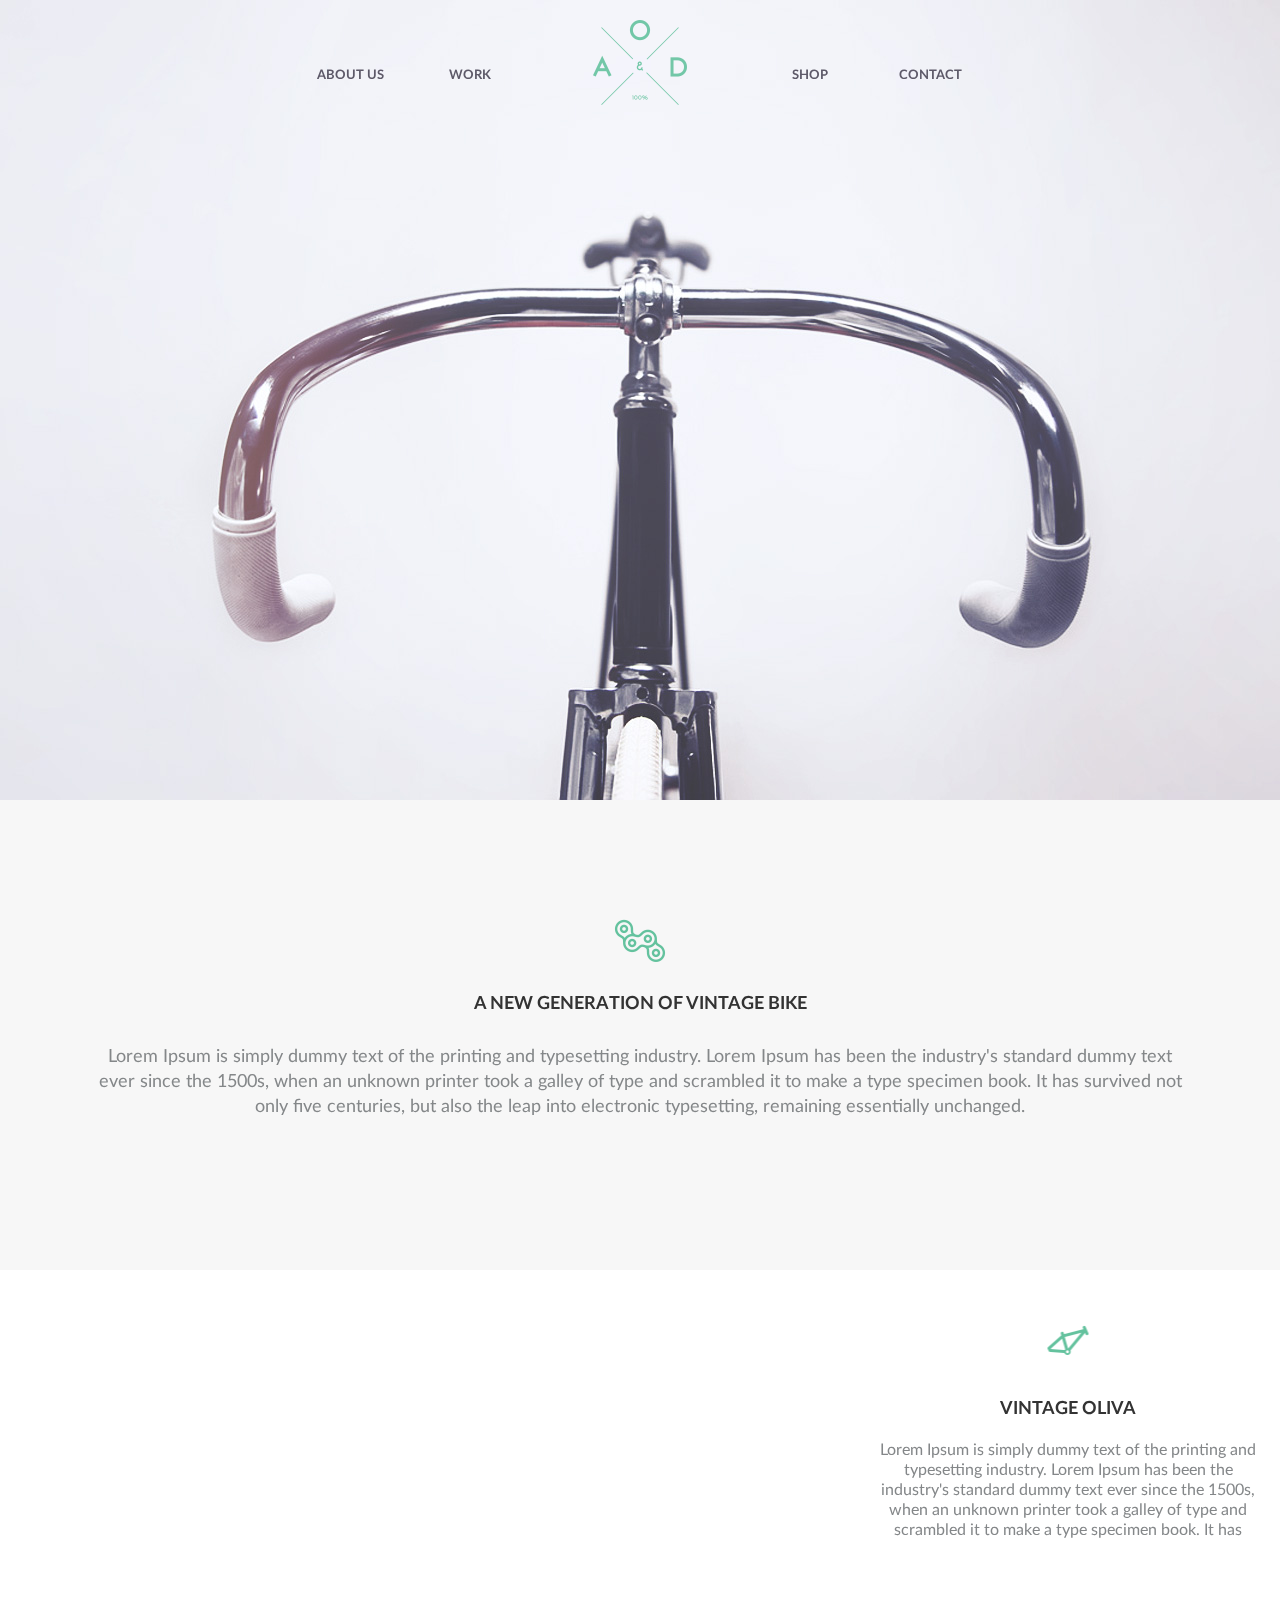
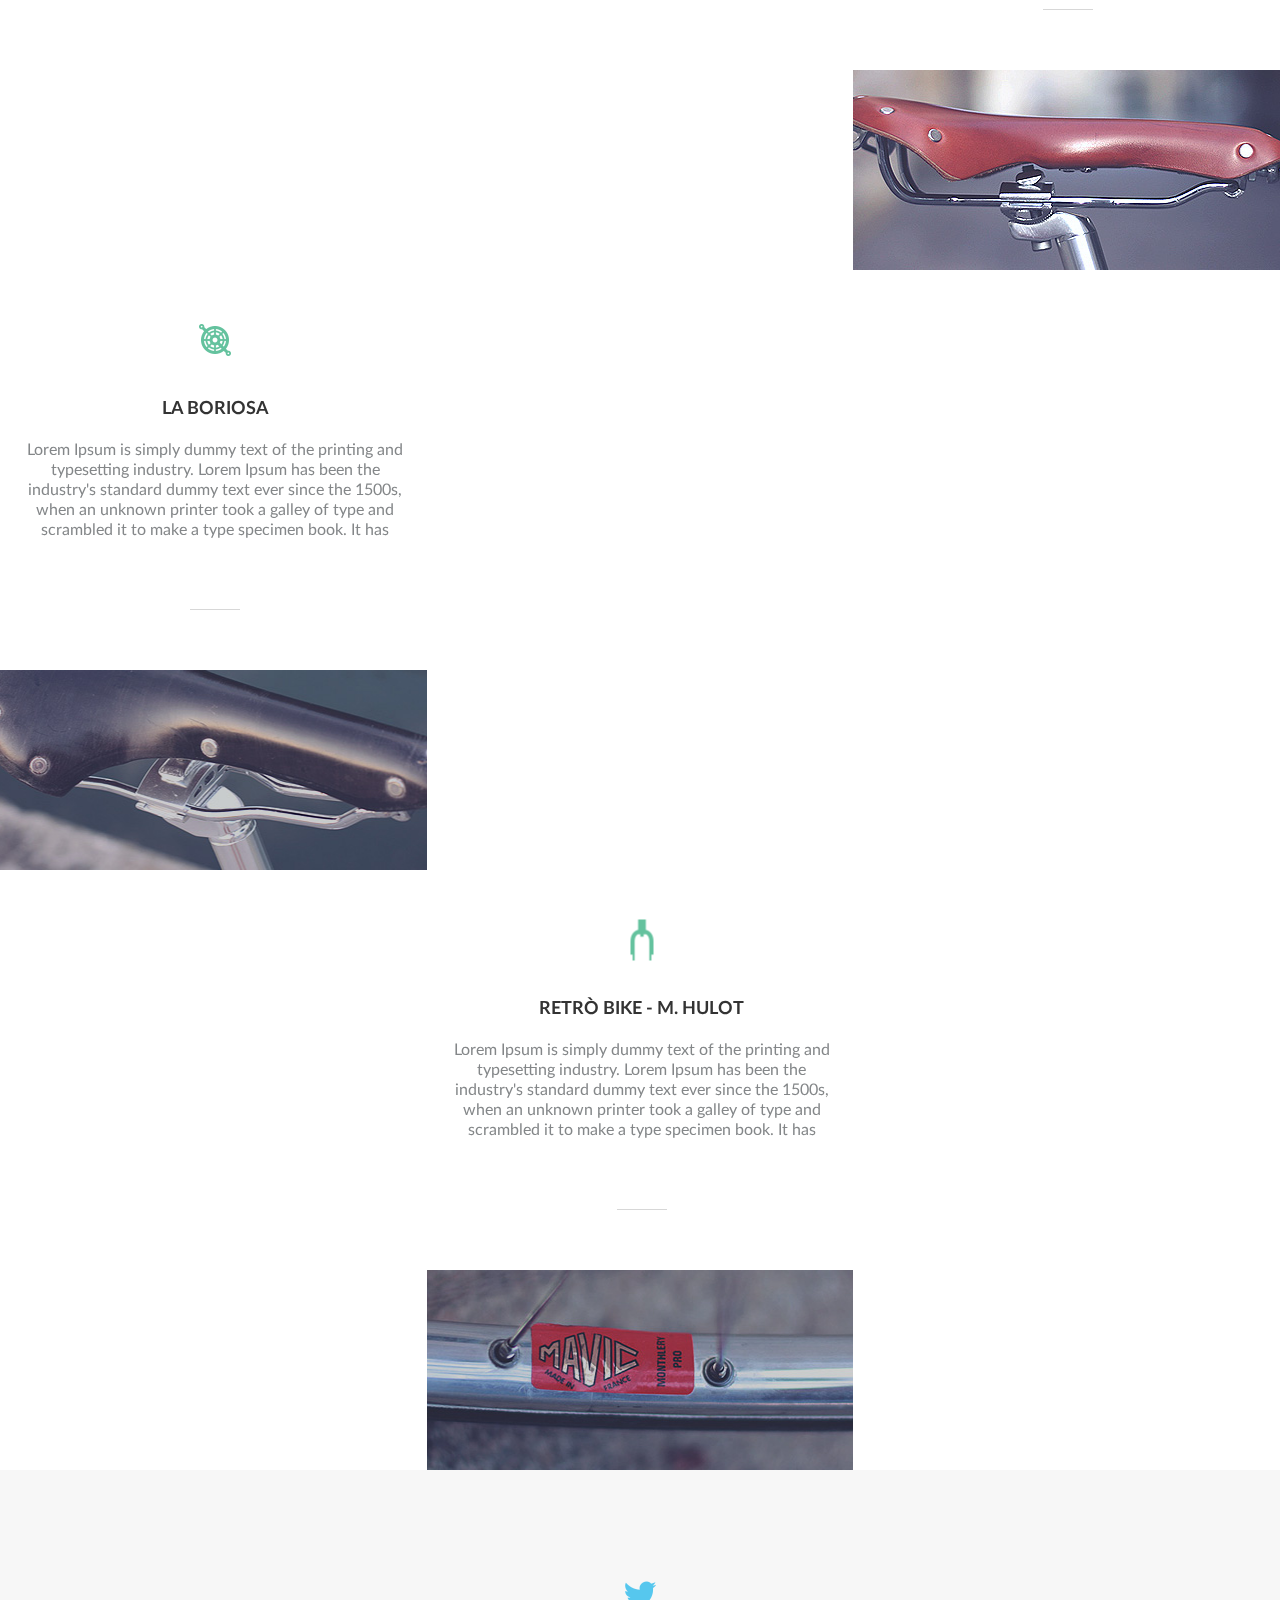
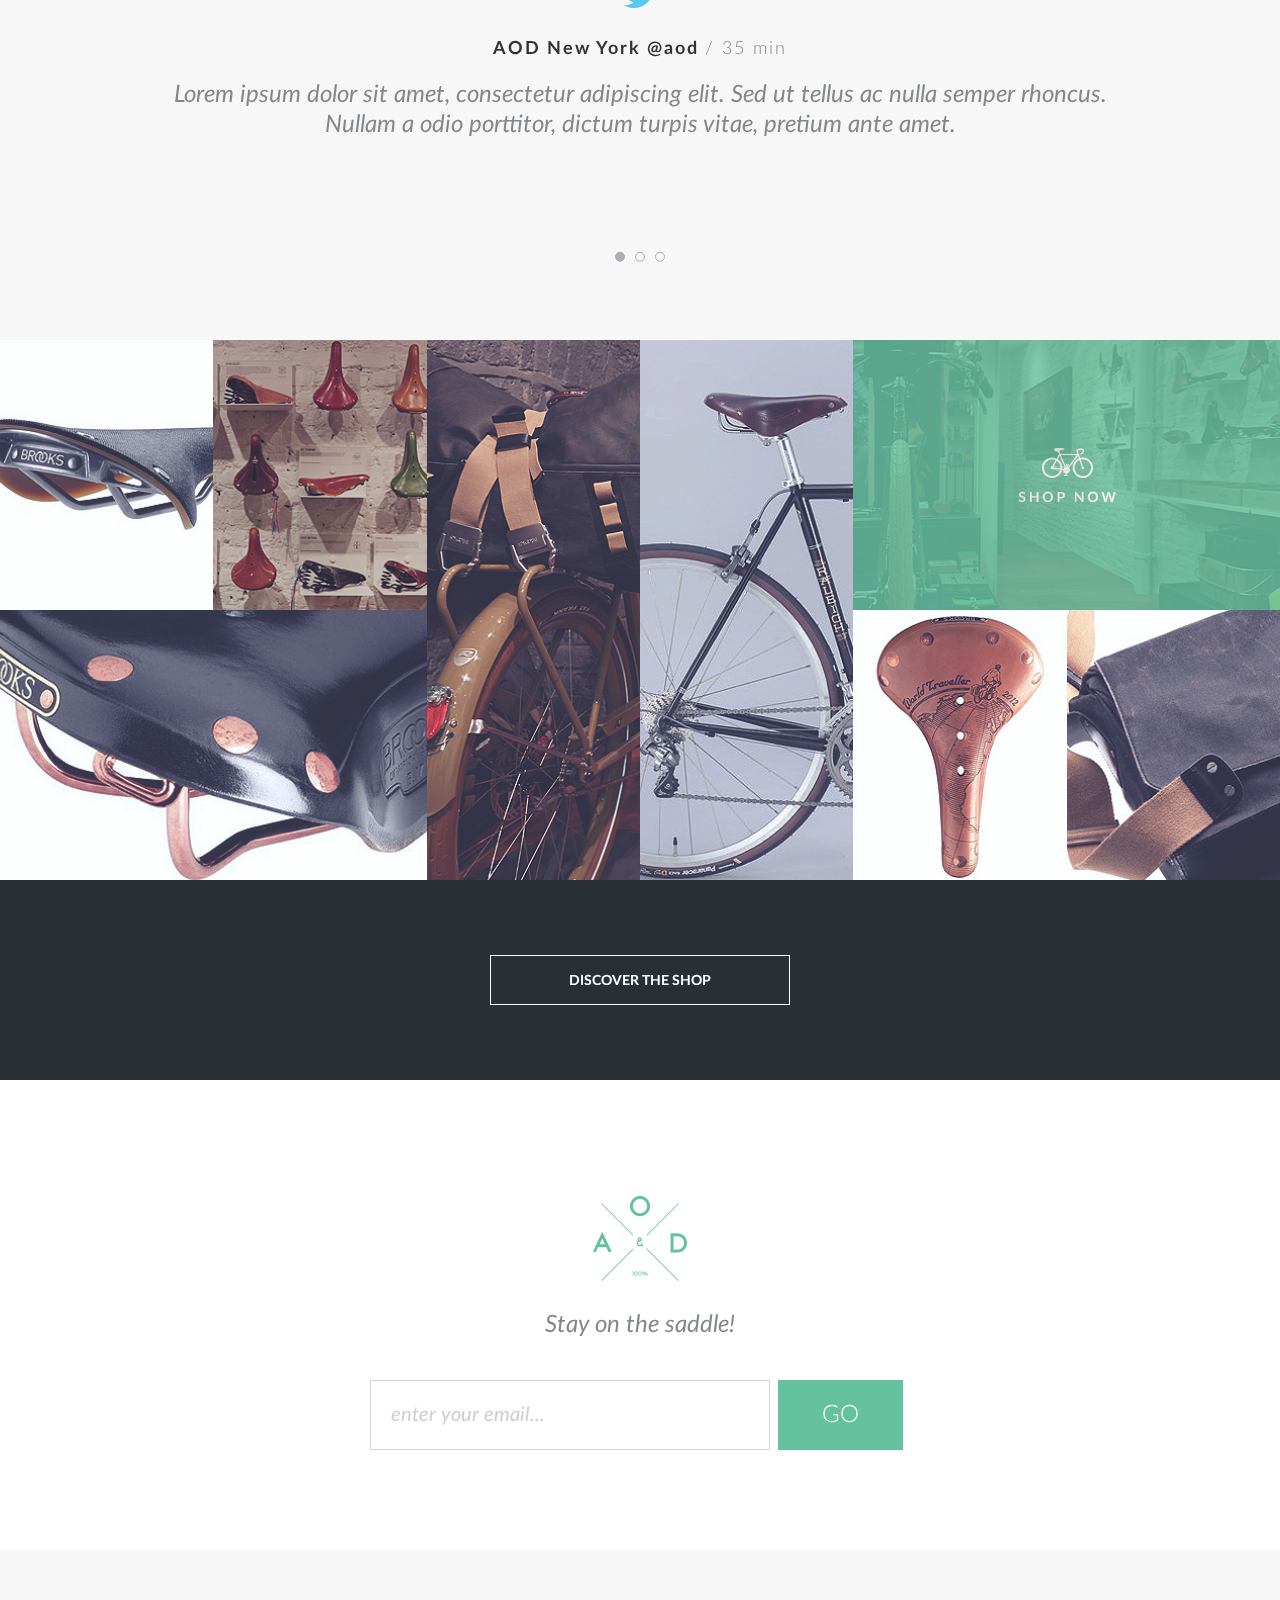
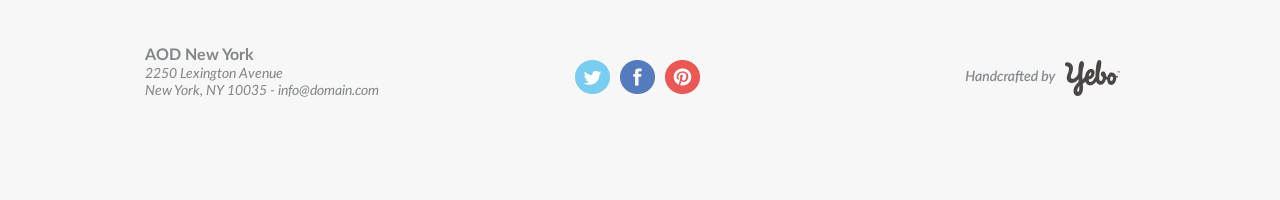
==== bicycle/index.html @ 2a0e3113 "first project to portfolio" ====
<!doctype html>
<html>
<head>
	<meta charset="UTF-8">
	<meta name="viewport"
	      content="width=device-width, user-scalable=no, initial-scale=1.0, maximum-scale=1.0, minimum-scale=1.0">
	<meta http-equiv="X-UA-Compatible" content="ie=edge">
	<title>Index</title>
	<link rel="stylesheet" href="css/libs.min.css">
	<link rel="stylesheet" href="css/fonts.css">
	<link rel="stylesheet" href="css/main.css">
</head>
<body>

<header class="parallax-header" data-parallax="scroll" data-image-src="img/header.jpg">
	<nav>
		<div class="mobile_menu">
			<div class="menu_button">
				<div class="bar1"></div>
				<div class="bar2"></div>
				<div class="bar3"></div>
			</div>
		</div>
		<div class="navigate">
			<ul>
				<li><a href="#about" class="menu_link">about us</a></li>
				<li><a href="#work" class="menu_link">work</a></li>
				<li><a href="#shop" class="menu_link">shop</a></li>
				<li><a href="#contact" class="menu_link">contact</a></li>
			</ul>
		</div>
	</nav>

</header>

<section id="about">
	<div class="content-block">
		<h3>a new generation of vintage bike</h3>
		<p>Lorem Ipsum is simply dummy text of the printing and typesetting industry.
			Lorem Ipsum has been the industry's standard dummy text ever since the 1500s,
			when an unknown printer took a galley of type and scrambled it to make a type
			specimen book. It has survived not only five centuries, but also the
			leap into electronic typesetting, remaining essentially unchanged.
		</p>
	</div>
</section>

<section id="work">
	<div class="container-fluid">
		<div class="row">

			<!--company-->
			<div class="col-xs-12 col-md-6 col-lg-8" id="company_work"
				  data-parallax="scroll" data-image-src="img/work/company.jpg">
			</div>
			<div class="col-xs-12 col-md-6 col-lg-4" id="vintage_work" >
				<div class="row">
					<div class="col-xs-12">
						<div class="work-block">
							<img src="img/work/icon-company.png">
							<h3>vintage oliva</h3>
							<p>
								Lorem Ipsum is simply dummy text of the printing and
								typesetting industry. Lorem Ipsum has been the industry's standard
								dummy text ever since the 1500s, when an unknown printer took a galley of
								type and scrambled it to make a type specimen book. It has
							</p>
						</div>
					</div>
					<div class="col-xs-12" id="vintage_olive_work">
					</div>
				</div>
			</div>

			<!--la_boriosa-->
			<div class="col-xs-12 col-md-6  col-lg-4" id="la_work" >
				<div class="row">
					<div class="col-xs-12">
						<div class="work-block">
							<img src="img/work/icon-la.png">
							<h3>la boriosa</h3>
							<p>
								Lorem Ipsum is simply dummy text of the printing and
								typesetting industry. Lorem Ipsum has been the industry's standard
								dummy text ever since the 1500s, when an unknown printer took a galley of
								type and scrambled it to make a type specimen book. It has
							</p>
						</div>
					</div>
					<div class="col-xs-12" id="la_boriosa_work">
					</div>
				</div>
			</div>
			<div class="col-xs-12 col-md-6 col-lg-8" id="la_parallax_work"
				  data-parallax="scroll" data-image-src="img/work/la_boriosa.jpg">
			</div>

			<!--retro-->
			<div class="col-xs-12 col-md-12 col-lg-4" id="retro1_parallax_work"
				  data-parallax="scroll" data-image-src="img/work/retro1.jpg">
			</div>
			<div class="col-xs-12 col-md-6  col-lg-4" id="retro_work" >
				<div class="row">
					<div class="col-xs-12">
						<div class="work-block">
							<img src="img/work/icon-retro.png">
							<h3>retrò Bike - M. Hulot</h3>
							<p>
								Lorem Ipsum is simply dummy text of the printing and
								typesetting industry. Lorem Ipsum has been the industry's standard
								dummy text ever since the 1500s, when an unknown printer took a galley of
								type and scrambled it to make a type specimen book. It has
							</p>
						</div>
					</div>
					<div class="col-xs-12" id="retro_bottom_work">
					</div>
				</div>
			</div>
			<div class="col-xs-12 col-md-6 col-lg-4" id="retro2_parallax_work"
				  data-parallax="scroll" data-image-src="img/work/retro2.jpg">
			</div>
		</div>
	</div>
</section>

<section id="carousel">
	<div class="owl-carousel owl-theme" id="owl-first">
		<div class="item">
			<h3>AOD New York  @aod <span>/  35 min</span></h3>
			<p>
				Lorem ipsum dolor sit amet, consectetur adipiscing elit.
				Sed ut tellus ac nulla semper rhoncus.
				Nullam a odio porttitor, dictum turpis vitae, pretium ante amet.
			</p>
		</div>
		<div class="item">
			<h3>AOD New York  @aod <span>/  35 min</span></h3>
			<p>
				Lorem ipsum dolor sit amet, consectetur adipiscing elit.
				Sed ut tellus ac nulla semper rhoncus.
				Nullam a odio porttitor, dictum turpis vitae, pretium ante amet.
			</p>
		</div>
		<div class="item">
			<h3>AOD New York  @aod <span>/  35 min</span></h3>
			<p>
				Lorem ipsum dolor sit amet, consectetur adipiscing elit.
				Sed ut tellus ac nulla semper rhoncus.
				Nullam a odio porttitor, dictum turpis vitae, pretium ante amet.
			</p>
		</div>
	</div>
</section>

<section id="shop">
	<div class="container-fluid">
		<div class="row">
			<div class="col-xs-12 col-md-6 col-lg-4" id="first-block">
				<div class="row">
					<div class="col-xs-6" id="first-shop"></div>
					<div class="col-xs-6" id="second-shop"></div>
					<div class="col-xs-12" id="third-shop"></div>
				</div>
			</div>
			<div class="col-xs-12 col-md-6 col-lg-4" id="second-block">
				<div class="row">
					<div class="col-xs-6" id="fourth-shop"></div>
					<div class="col-xs-6" id="fifth-shop"></div>
				</div>
			</div>
			<div class="col-xs-12 col-md-12 col-lg-4" id="third-block">
				<div class="row">
					<div class="col-xs-12" id="sixth-shop"><a href="#"></a></div>
					<div class="col-xs-6" id="seventh-shop"></div>
					<div class="col-xs-6" id="eighth-shop"></div>
				</div>
			</div>
		</div>
	</div>
</section>

<section id="discover">
	<a href="#">discover the shop</a>
</section>

<section id="contact">
	<div id="block-contact">
		<p>Stay on the saddle!</p>
		<form>
			<input type="text" value="enter your email...">
			<input type="submit" value="GO">
		</form>
	</div>
</section>

<footer>
	<div class="container-fluid">
		<div class="row">
			<!--contacts-->
			<div class="col-xs-12 col-sm-4 " id="contact_footer">
				<p>
					<span>AOD New York<br></span>
					2250 Lexington Avenue <br>
					New York, NY 10035  - info@domain.com
				</p>
			</div>
			<!--social networks-->
			<div class="col-xs-12 col-sm-4 "  id="soc_networks">
				<a href="#"><img src="img/footer/twitter.png" alt="twitter"></a>
				<a href="#"><img src="img/footer/facebook.png" alt="facebook"></a>
				<a href="#"><img src="img/footer/pinterest.png" alt="pinterest"></a>
			</div>
			<!--logo yebo-->
			<div class="col-xs-12 col-sm-4 " id="yebo_footer">
				<a href="http://www.yebocreative.com/" target="_blank"><img src="img/footer/yebo.png" alt="yebo"></a>
			</div>
		</div>
	</div>
</footer>




<!--[if it IE 9]>
<script src="js/IE9/es5-shim.min.js"></script>
<script src="js/IE9/html5shiv.min.js"></script>
<script src="js/IE9/html5shiv-printshiv.min.js"></script>
<script src="js/IE9/respond.min.js"></script>
<![endif]-->
	<script src="js/libs.min.js"></script>
	<script src="js/common.js"></script>

</body>
</html>
---- bicycle/css/fonts.css ----
@font-face {
  font-family: "Lato-Bold";
  font-weight: 800;
  font-style: normal;
  src: url("../fonts/lato-fonts/Bold/Lato-Bold.eot");
  src: url("../fonts/lato-fonts/Bold/Lato-Bold.ttf");
  src: url("../fonts/lato-fonts/Bold/Lato-Bold.woff");
  src: url("../fonts/lato-fonts/Bold/Lato-Bold.woff2"); }

@font-face {
  font-family: "Lato-Italic";
  font-weight: 500;
  font-style: normal;
  src: url("../fonts/lato-fonts/Italic/Lato-Italic.eot");
  src: url("../fonts/lato-fonts/Italic/Lato-Italic.ttf");
  src: url("../fonts/lato-fonts/Italic/Lato-Italic.woff");
  src: url("../fonts/lato-fonts/Italic/Lato-Italic.woff2"); }

@font-face {
  font-family: "Lato-Light";
  font-weight: 300;
  font-style: normal;
  src: url("../fonts/lato-fonts/Light/Lato-Light.eot");
  src: url("../fonts/lato-fonts/Light/Lato-Light.ttf");
  src: url("../fonts/lato-fonts/Light/Lato-Light.woff");
  src: url("../fonts/lato-fonts/Light/Lato-Light.woff2"); }

@font-face {
  font-family: "Lato-Regular";
  font-weight: 500;
  font-style: normal;
  src: url("../fonts/lato-fonts/Regular/Lato-Regular.eot");
  src: url("../fonts/lato-fonts/Regular/Lato-Regular.ttf");
  src: url("../fonts/lato-fonts/Regular/Lato-Regular.woff");
  src: url("../fonts/lato-fonts/Regular/Lato-Regular.woff2"); }
---- bicycle/css/main.css ----
p {
  color: #848789; }

body {
  font-family: Lato-Regular,  sans-serif;
  font-weight: normal;
  font-size: 18px;
  line-height: 1.25;
  min-width: 320px;
  overflow-x: hidden; }

header {
  height: 800px;
  z-index: 888; }

/*animated-button*/
.menu_button {
  z-index: 3;
  position: fixed;
  top: 10px;
  left: 15px;
  display: inline-block;
  cursor: pointer; }
  .menu_button:hover {
    opacity: 0.6; }

.bar1, .bar2, .bar3 {
  width: 35px;
  height: 5px;
  background-color: #64c29e;
  margin: 6px 0;
  -webkit-transition: 0.2s;
  transition: 0.2s;
  -webkit-border-radius: 3px;
          border-radius: 3px; }

.change .bar1 {
  -webkit-transform: rotate(-45deg) translate(-9px, 6px);
  -ms-transform: rotate(-45deg) translate(-8px, 8px);
      transform: rotate(-45deg) translate(-8px, 8px);
  background-color: #4d4959; }

.change .bar2 {
  opacity: 0; }

.change .bar3 {
  -webkit-transform: rotate(45deg) translate(-8px, -8px);
  -ms-transform: rotate(45deg) translate(-8px, -8px);
      transform: rotate(45deg) translate(-8px, -8px);
  background-color: #4d4959; }

/*menu*/
.mobile_menu {
  z-index: 2;
  display: block;
  background-color: transparent; }

.navigate {
  z-index: 2;
  display: none;
  width: 100%;
  height: 100%; }
  .navigate ul {
    margin: 0;
    padding: 0;
    list-style-type: none;
    text-align: center; }
    .navigate ul li a {
      font-family: Lato-Bold;
      font-size: 13px;
      display: block;
      text-transform: uppercase;
      text-decoration: none;
      color: #4d4959; }

/*******************************************************************/
/*********************ABOUT**************************/
#about {
  height: 470px;
  background-color: #f7f7f7;
  padding-top: 110px; }

.content-block {
  margin: 0 auto;
  text-align: center;
  padding-top: 85px;
  background: url("../img/about.png") no-repeat 50% 5%; }
  .content-block h3 {
    font-family: Lato-Bold;
    text-transform: uppercase;
    margin: 0 0 30px 0;
    padding: 0; }
  .content-block p {
    margin: 0;
    padding: 0;
    line-height: 25px; }

/***********************WORK*************************/
#work {
  z-index: 0;
  /*company*/
  /* la */
  /* retro */ }
  #work #company_work {
    height: 600px;
    background: url("../img/work/logo-company.png") no-repeat center; }
  #work #vintage_work {
    height: 600px; }
    #work #vintage_work #vintage_olive_work {
      height: 200px;
      width: 100%;
      background: url("../img/work/vintage.jpg") no-repeat center;
      background-size: cover; }
  #work #la_work {
    height: 600px; }
    #work #la_work #la_boriosa_work {
      height: 200px;
      width: 100%;
      background: url("../img/work/la.jpg") no-repeat center;
      background-size: cover; }
  #work #la_parallax_work {
    height: 600px;
    background: url("../img/work/la-logo.png") no-repeat center; }
  #work #retro1_parallax_work {
    height: 600px;
    background: url("../img/work/retro-logo.png") no-repeat center; }
  #work #retro_work {
    height: 600px; }
    #work #retro_work #retro_bottom_work {
      height: 200px;
      width: 100%;
      background: url("../img/work/retro-bottom.jpg") no-repeat center;
      background-size: cover; }
  #work #retro2_parallax_work {
    height: 600px; }

.work-block {
  position: relative;
  width: 400px;
  height: 400px;
  margin: 0 auto;
  padding: 130px 0 0 0;
  text-align: center;
  background: url(../img/work/line.png) no-repeat 50% 85%; }
  .work-block img {
    position: absolute;
    top: 70px;
    left: 50%;
    -webkit-transform: translate(-50%, -50%);
        -ms-transform: translate(-50%, -50%);
            transform: translate(-50%, -50%); }
  .work-block h3 {
    text-transform: uppercase;
    font-family: Lato-Bold;
    margin: 0 0 20px 0; }
  .work-block p {
    margin: 0;
    line-height: 20px; }

/*******************CAROUSEL****************************/
#carousel {
  height: 470px;
  background-color: #f7f7f7;
  cursor: default; }
  #carousel #owl-first .item {
    text-align: center;
    height: 240px;
    background: url("../img/twitter.png") no-repeat 50% 10%;
    padding: 80px 0 0 0; }
    #carousel #owl-first .item h3 {
      font-family: Lato-Bold;
      font-size: 18px;
      margin: 0 0 20px 0;
      letter-spacing: 2px; }
      #carousel #owl-first .item h3 span {
        font-family: Lato-Light;
        color: #848789; }
    #carousel #owl-first .item p {
      font-family: Lato-Italic;
      font-size: 24px; }

/*owl-standart*/
.owl-theme .owl-nav {
  -webkit-tap-highlight-color: transparent; }

.owl-theme .owl-nav [class*='owl-'] {
  display: inline-block;
  cursor: pointer; }

.owl-theme .owl-nav .disabled {
  opacity: 0.5;
  cursor: default; }

/*_________________________________________________DOTS*/
.owl-theme .owl-nav.disabled + .owl-dots {
  margin-top: 10px; }

.owl-theme .owl-dots {
  position: absolute;
  -webkit-tap-highlight-color: transparent; }

.owl-theme .owl-dots .owl-dot {
  display: inline-block;
  zoom: 1; }

#owl-first .owl-dots {
  position: absolute;
  top: 380px;
  left: 50%;
  -webkit-transform: translate(-50%, -50%);
      -ms-transform: translate(-50%, -50%);
          transform: translate(-50%, -50%); }

#owl-first .owl-dots .owl-dot span {
  width: 10px;
  height: 10px;
  border: solid #a9afb3 1px;
  margin: 5px;
  background: transparent;
  display: block;
  -webkit-backface-visibility: visible;
  -webkit-transition: opacity 200ms ease;
  transition: opacity 200ms ease;
  -webkit-border-radius: 10px;
          border-radius: 10px; }

#owl-first .owl-dots .owl-dot.active span, #owl-first .owl-dots .owl-dot:hover span {
  background: #a9afb3; }

/**********************SHOP***************************/
#shop #first-block {
  -webkit-transition: 0.5s;
  transition: 0.5s; }
  #shop #first-block #first-shop {
    background: url("../img/shop/first.jpg") no-repeat center;
    height: 270px;
    background-size: cover; }
  #shop #first-block #second-shop {
    background: url("../img/shop/second.jpg") no-repeat center;
    height: 270px;
    background-size: cover; }
  #shop #first-block #third-shop {
    background: url("../img/shop/third.jpg") no-repeat center;
    height: 270px;
    background-size: cover; }

#shop #second-block {
  -webkit-transition: 0.5s;
  transition: 0.5s; }
  #shop #second-block #fourth-shop {
    background: url("../img/shop/fourth.jpg") no-repeat center;
    background-size: cover;
    height: 540px; }
  #shop #second-block #fifth-shop {
    background: url("../img/shop/fifth.jpg") no-repeat center;
    background-size: cover;
    height: 540px; }

#shop #third-block {
  -webkit-transition: 0.5s;
  transition: 0.5s; }
  #shop #third-block #sixth-shop {
    background: url("../img/shop/sixth.jpg") no-repeat center;
    height: 270px;
    background-size: cover;
    position: relative; }
    #shop #third-block #sixth-shop a {
      position: absolute;
      top: 0;
      left: 0;
      background: url("../img/shop/icon.png") no-repeat center #64c29e;
      display: block;
      height: 100%;
      width: 100%;
      opacity: 0.8; }
  #shop #third-block #seventh-shop {
    background: url("../img/shop/seventh.jpg") no-repeat center;
    height: 270px;
    background-size: cover; }
  #shop #third-block #eighth-shop {
    background: url("../img/shop/eighth.jpg") no-repeat center;
    height: 270px;
    background-size: cover; }

/***********************DISCOVER**************************/
#discover {
  background-color: #282f35;
  height: 200px;
  padding-top: 75px; }
  #discover a {
    text-align: center;
    display: block;
    color: white;
    text-transform: uppercase;
    height: 50px;
    margin: 0 auto;
    padding-top: 17px;
    border: solid white 1px;
    font-family: Lato-Bold;
    font-size: 14px;
    text-decoration: none;
    -webkit-transition: 1s;
    transition: 1s; }
    #discover a:hover {
      background-color: #64c29e;
      color: #282f35;
      border-color: #282f35; }

/***************************CONTACT**************************/
#contact {
  height: 470px;
  background: url("../img/logo.png") no-repeat 50% 30%;
  text-align: center;
  padding-top: 230px; }
  #contact #block-contact {
    margin: 0 auto;
    position: relative;
    -webkit-transition: 1s;
    transition: 1s; }
    #contact #block-contact p {
      font-family: Lato-Italic; }
    #contact #block-contact input:nth-child(1) {
      position: absolute;
      height: 70px;
      border: solid #d3d7d9 1px;
      padding-left: 20px;
      color: #cdcdcd;
      font-family: Lato-Italic; }
      #contact #block-contact input:nth-child(1):focus {
        outline: none; }
    #contact #block-contact input:nth-child(2) {
      position: absolute;
      height: 70px;
      color: white;
      background-color: #64c29e;
      border: none;
      font-family: Lato-Light; }
      #contact #block-contact input:nth-child(2):focus {
        outline: none; }

/**********************FOOTER***********************/
footer {
  -webkit-transition: 0.5s;
  transition: 0.5s;
  background-color: #f7f7f7; }
  footer #contact_footer span {
    font-size: 16px;
    font-family: Lato-Bold; }
  footer #contact_footer p {
    font-size: 14px;
    font-family: Lato-Italic; }
  footer #soc_networks {
    padding-top: 15px;
    text-align: center; }
    footer #soc_networks a {
      margin-right: 5px; }
  footer #yebo_footer {
    padding-top: 15px; }
    footer #yebo_footer a {
      display: block; }

/**************MEDIA**********************/
/* screen befor 480px*/
/*col-xs*/
/*HEADER*/
.navigate {
  position: fixed; }
  .navigate ul {
    background-color: #64c29e;
    width: 100%;
    height: 100%;
    padding: 40% 0 70% 0;
    opacity: 0.9; }
    .navigate ul li a {
      padding: 13px 16px; }
      .navigate ul li a:hover {
        color: white; }

/*ABOUT*/
#about .content-block {
  height: 55%;
  width: 90%; }
  #about .content-block h3, #about .content-block p {
    font-size: 13px; }

/*WORK*/
.work-block {
  width: 90%; }
  .work-block h3 {
    font-size: 13px; }
  .work-block p {
    font-size: 13px; }

/*CAROUSEL*/
#carousel #owl-first .item {
  margin: 90px 30px 0 30px; }
  #carousel #owl-first .item h3 {
    font-size: 13px; }
  #carousel #owl-first .item p {
    font-size: 15px; }

/*DISCOVER*/
#discover a {
  width: 260px; }

/*CONTACT*/
#contact #block-contact {
  width: 260px; }
  #contact #block-contact p {
    font-size: 17px; }
  #contact #block-contact input:nth-child(1) {
    width: 240px;
    top: 70px;
    left: 50%;
    -webkit-transform: translate(-50%, -50%);
        -ms-transform: translate(-50%, -50%);
            transform: translate(-50%, -50%);
    font-size: 16px; }
  #contact #block-contact input:nth-child(2) {
    font-size: 17px;
    top: 145px;
    width: 240px;
    left: 50%;
    -webkit-transform: translate(-50%, -50%);
        -ms-transform: translate(-50%, -50%);
            transform: translate(-50%, -50%); }

/*FOOTER*/
footer {
  padding: 50px 	0; }
  footer #contact_footer {
    text-align: center;
    margin-bottom: 30px; }
  footer #yebo_footer {
    margin-top: 30px; }
    footer #yebo_footer a {
      width: 170px;
      margin: 0 auto;
      float: none; }

/*____________________________________________480*/
@media screen and (min-width: 480px) {
  /*ABOUT*/
  #about .content-block h3, #about .content-block p {
    font-size: 14px; }
  /*WORK*/
  .work-block {
    width: 400px; }
    .work-block h3 {
      font-size: 14px; }
    .work-block p {
      font-size: 13px; }
  /*CAROUSEL*/
  #carousel #owl-first .item h3 {
    font-size: 14px; }
  #carousel #owl-first .item p {
    font-size: 17px; } }

/*col-sm*/
/*____________________________________________768*/
@media screen and (min-width: 768px) {
  /*HEADER*/
  .menu_button {
    display: none; }
  .mobile_menu {
    display: none; }
  .navigate {
    position: relative;
    display: block;
    height: 150px; }
    .navigate ul {
      margin: 0 auto;
      position: relative;
      padding: 55px 0 0 0;
      width: 700px;
      background: url("../img/logo.png") no-repeat 50% 30% transparent; }
      .navigate ul li a {
        -webkit-transition: color ease 0.2s;
        transition: color ease 0.2s;
        float: left;
        display: inline;
        padding: 13px 0;
        width: 120px; }
        .navigate ul li a:hover {
          color: #64c29e; }
      .navigate ul li:nth-child(3) a {
        margin-left: 220px; }
  /*ABOUT*/
  #about .content-block h3, #about .content-block p {
    font-size: 15px; }
  /*WORK*/
  .work-block h3 {
    font-size: 15px; }
  .work-block p {
    font-size: 13px; }
  /*CAROUSEL*/
  #carousel #owl-first .item {
    margin: 90px 70px 0 70px; }
    #carousel #owl-first .item h3 {
      font-size: 15px; }
    #carousel #owl-first .item p {
      font-size: 19px; }
  /*DISCOVER*/
  #discover a {
    width: 300px; }
  /*CONTACT*/
  #contact #block-contact {
    width: 540px; }
    #contact #block-contact p {
      font-size: 24px; }
    #contact #block-contact input:nth-child(1) {
      width: 400px;
      top: 70px;
      left: 0;
      -webkit-transform: none;
          -ms-transform: none;
              transform: none;
      font-size: 20px; }
    #contact #block-contact input:nth-child(2) {
      font-size: 24px;
      top: 70px;
      width: 125px;
      left: 408px;
      -webkit-transform: none;
          -ms-transform: none;
              transform: none; }
  /*FOOTER*/
  footer {
    height: 250px;
    padding: 95px 0 0 0; }
    footer #contact_footer {
      text-align: left;
      margin-bottom: 0; }
    footer #yebo_footer {
      margin-top: 0; }
      footer #yebo_footer a {
        margin: 0;
        float: right; } }

/*col-md*/
/*____________________________________________992*/
@media screen and (min-width: 992px) {
  /*FOOTER*/
  footer {
    padding: 95px 60px; } }

/*col-lg*/
/*____________________________________________1200*/
@media screen and (min-width: 1200px) {
  /*ABOUT*/
  #about .content-block {
    height: 230px;
    width: 1100px; }
    #about .content-block h3, #about .content-block p {
      font-size: 18px; }
  /*WORK*/
  .work-block h3 {
    font-size: 18px; }
  .work-block p {
    font-size: 16px; }
  /*CAROUSEL*/
  #carousel #owl-first .item {
    margin: 90px 150px 0 150px; }
    #carousel #owl-first .item h3 {
      font-size: 18px; }
    #carousel #owl-first .item p {
      font-size: 24px; }
  /*FOOTER*/
  footer {
    padding: 95px 130px; } }

/*____________________________________________1600*/
@media screen and (min-width: 1600px) {
  #carousel #owl-first .item {
    margin: 90px 250px 0 250px; }
  /*FOOTER*/
  footer {
    padding: 95px 240px; } }

/*____________________________________________1920*/
@media screen and (min-width: 1920px) {
  /*1920*/ }
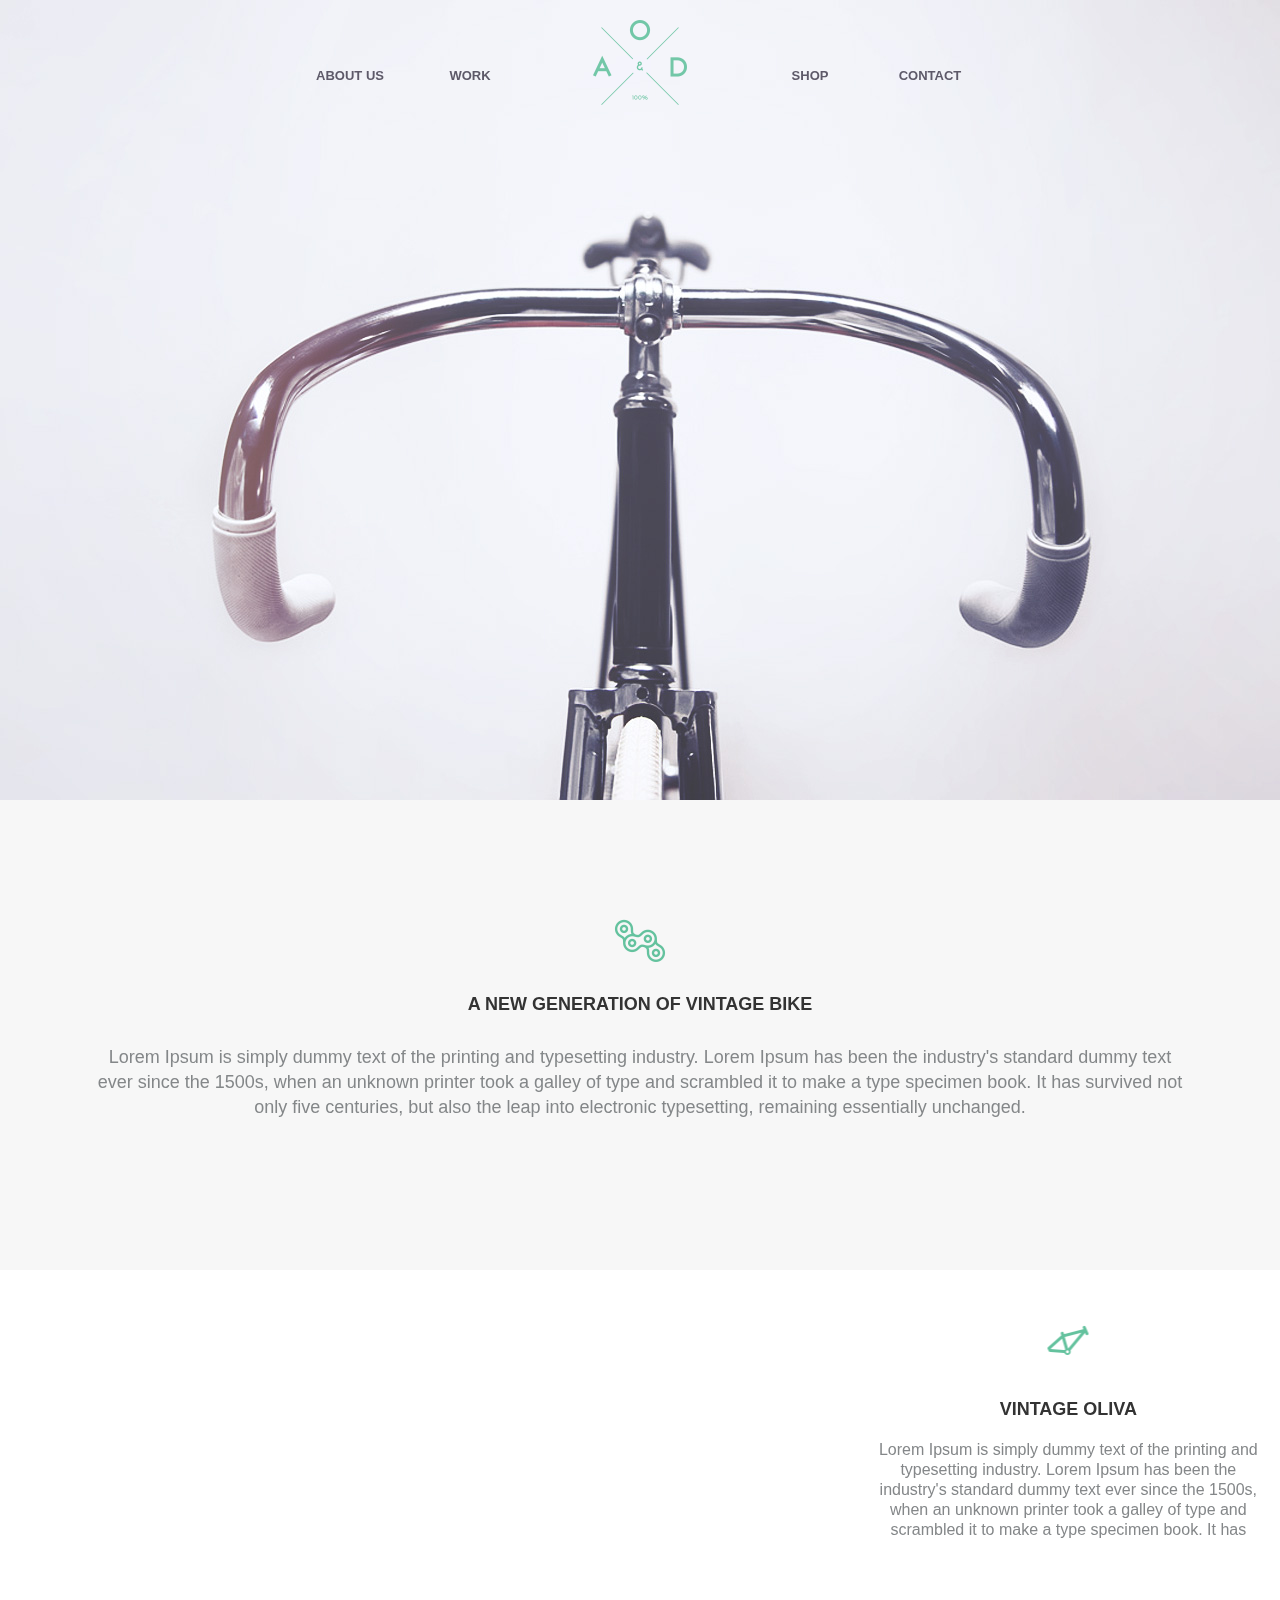
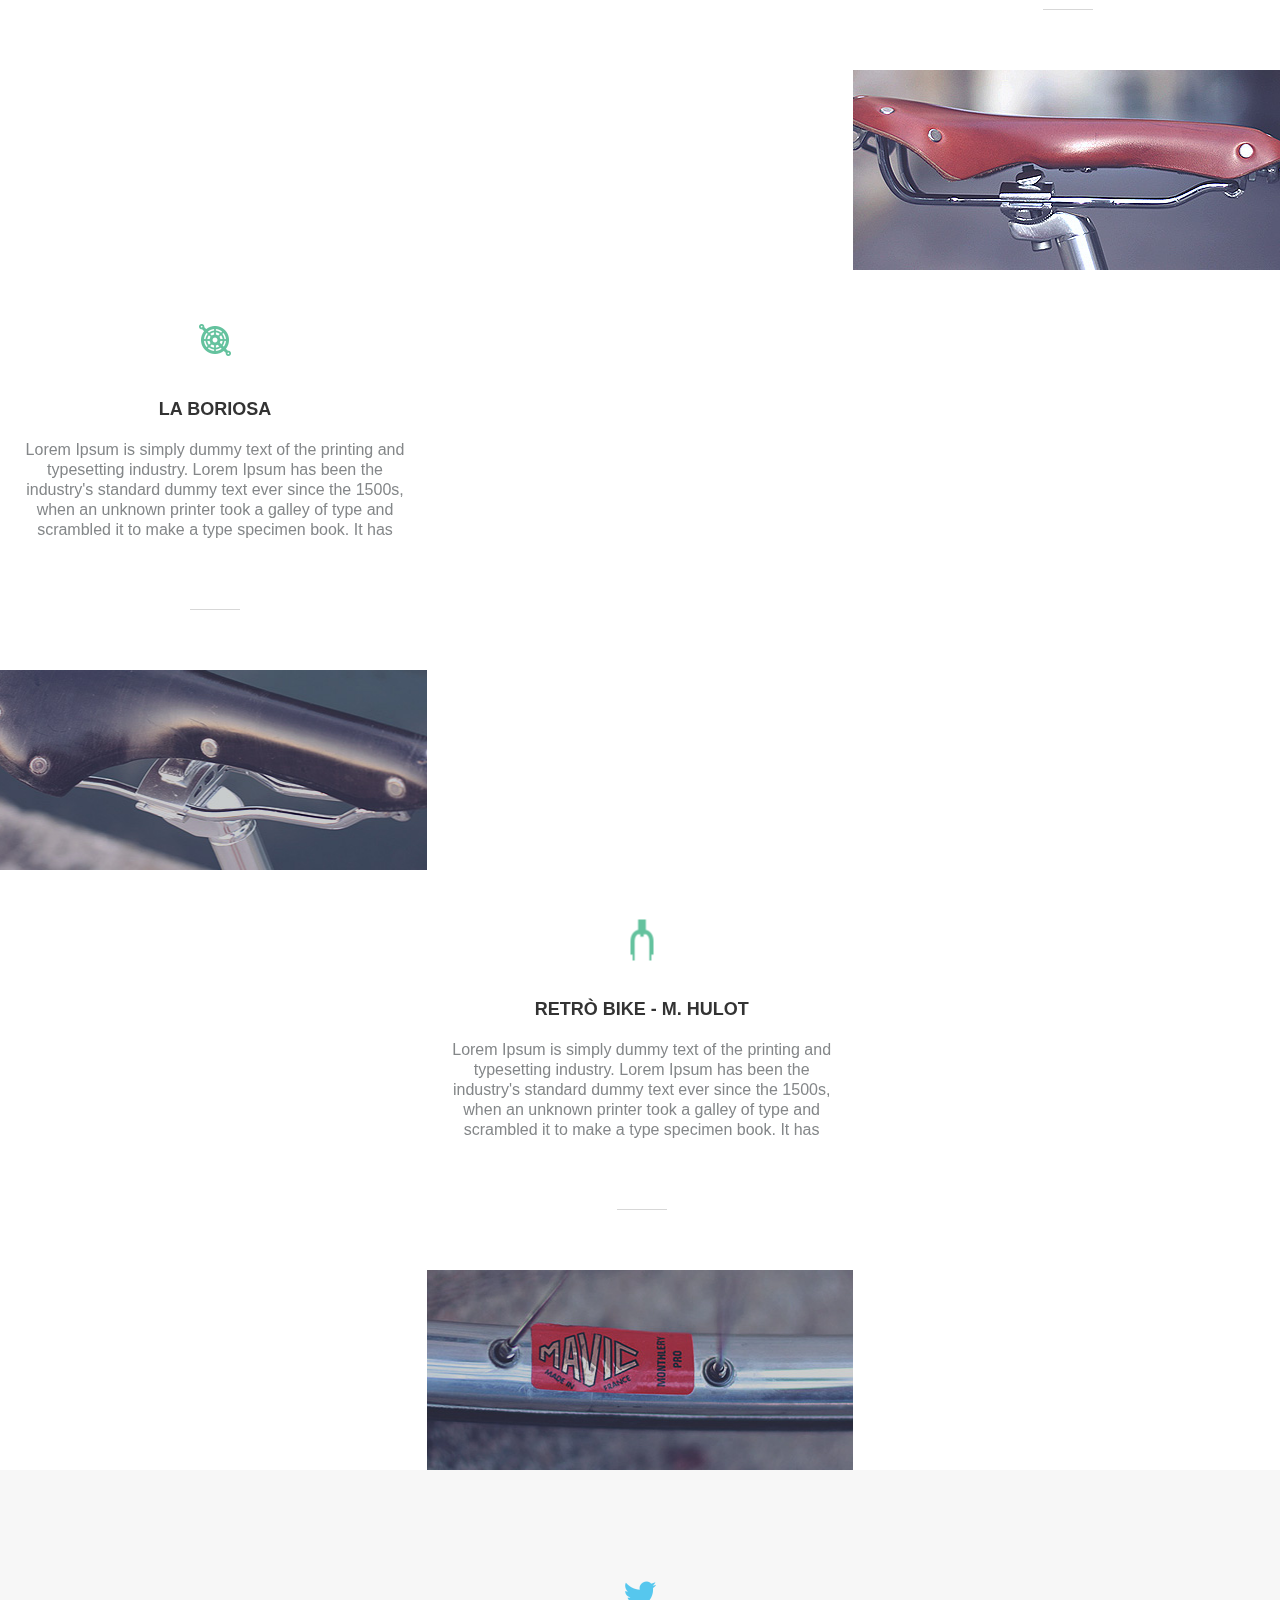
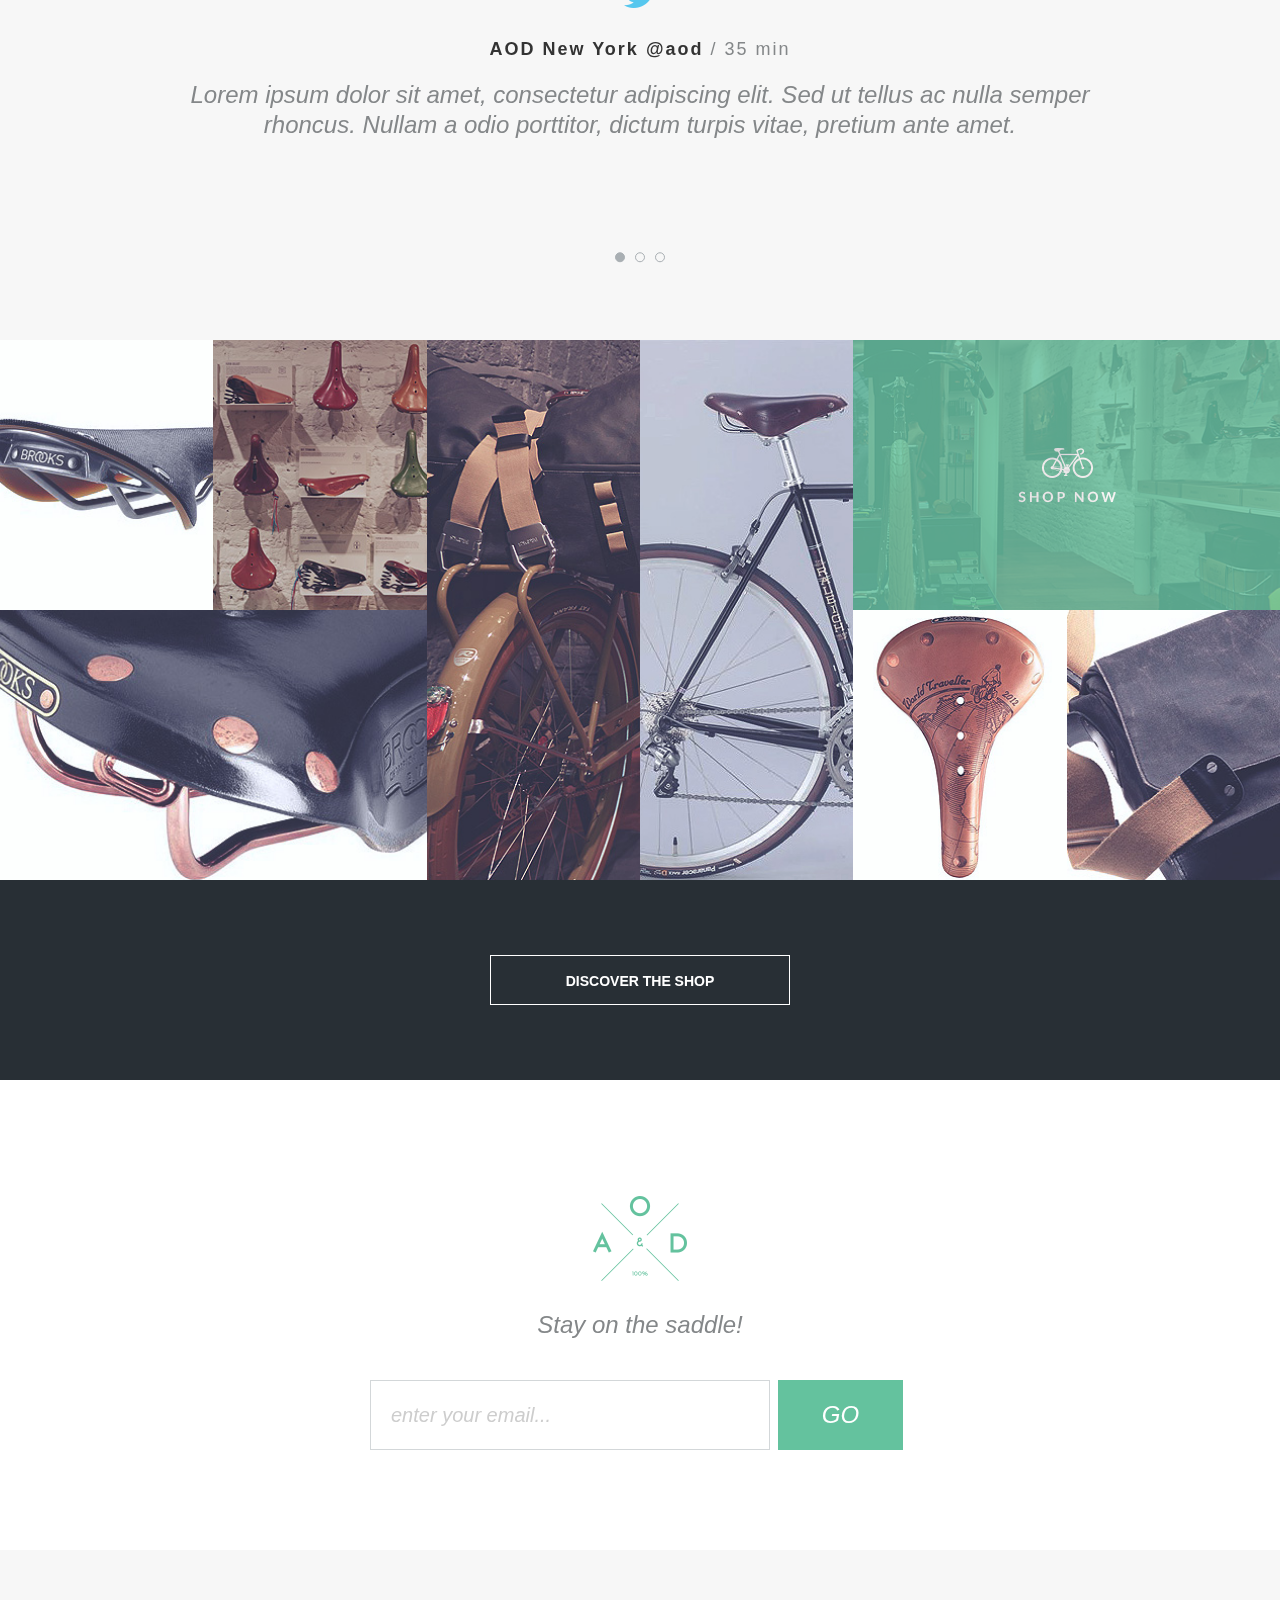
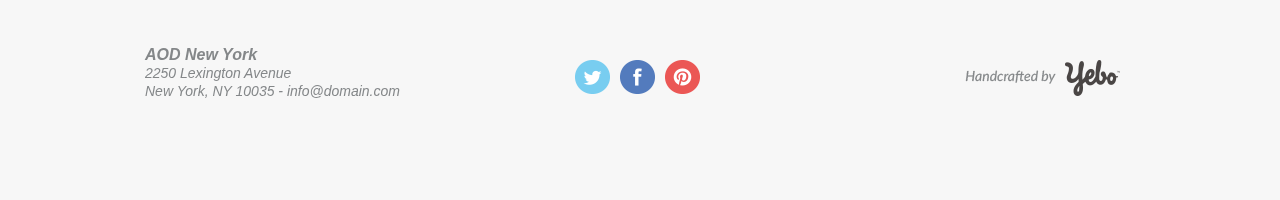
==== commit 13c48a66: "new redaction" ====
--- a/bicycle/index.html
+++ b/bicycle/index.html
@@ -1,14 +1,10 @@
 <!doctype html>
 <html>
 <head>
-	<meta charset="UTF-8">
 	<meta name="viewport"
 	      content="width=device-width, user-scalable=no, initial-scale=1.0, maximum-scale=1.0, minimum-scale=1.0">
 	<meta http-equiv="X-UA-Compatible" content="ie=edge">
 	<title>Index</title>
-	<link rel="stylesheet" href="css/libs.min.css">
-	<link rel="stylesheet" href="css/fonts.css">
-	<link rel="stylesheet" href="css/main.css">
 </head>
 <body>
 
@@ -188,7 +184,7 @@
 	<div id="block-contact">
 		<p>Stay on the saddle!</p>
 		<form>
-			<input type="text" value="enter your email...">
+			<input id="email-input" type="text" value="enter your email...">
 			<input type="submit" value="GO">
 		</form>
 	</div>
@@ -220,16 +216,14 @@
 </footer>
 
 
-
-
 <!--[if it IE 9]>
-<script src="js/IE9/es5-shim.min.js"></script>
-<script src="js/IE9/html5shiv.min.js"></script>
-<script src="js/IE9/html5shiv-printshiv.min.js"></script>
-<script src="js/IE9/respond.min.js"></script>
+	<script src="js/ie9/es5-shim.min.js"></script>
+	<script src="js/ie9/html5shiv.min.js"></script>
+	<script src="js/ie9/html5shiv-printshiv.min.js"></script>
+	<script src="js/ie9/respond.min.js"></script>
 <![endif]-->
-	<script src="js/libs.min.js"></script>
-	<script src="js/common.js"></script>
+	<link rel="stylesheet" href="css/main.min.css">
+	<script src="js/scripts.min.js"></script>
 
 </body>
 </html>--- a/bicycle/css/main.min.css
+++ b/bicycle/css/main.min.css
@@ -0,0 +1,5 @@
+@font-face{font-family:Lato;font-weight:400;font-style:normal;src:url(../fonts/lato-fonts.eot);src:url(../fonts/lato-fonts.eot?#iefix) format("embedded-opentype"),url(../fonts/lato-fonts.woff) format("woff"),url(../fonts/lato-fonts.ttf) format("truetype")}@font-face{font-family:Lato;font-weight:700;font-style:normal;src:url(../fonts/lato-fonts/Bold.eot);src:url(../fonts/lato-fonts/Bold.eot?#iefix) format("embedded-opentype"),url(../fonts/lato-fonts/Bold.woff) format("woff"),url(../fonts/lato-fonts/Bold.ttf) format("truetype")}@font-face{font-family:Lato;font-weight:400;font-style:italic;src:url(../fonts/lato-fonts/Italic.eot);src:url(../fonts/lato-fonts/Italic.eot?#iefix) format("embedded-opentype"),url(../fonts/lato-fonts/Italic.woff) format("woff"),url(../fonts/lato-fonts/Italic.ttf) format("truetype")}@font-face{font-family:Lato;font-weight:300;font-style:normal;src:url(../fonts/lato-fonts/Light.eot);src:url(../fonts/lato-fonts/Light.eot?#iefix) format("embedded-opentype"),url(../fonts/lato-fonts/Light.woff) format("woff"),url(../fonts/lato-fonts/Light.ttf) format("truetype")}@font-face{font-family:Lato;font-weight:400;font-style:normal;src:url(../fonts/lato-fonts/Regular.eot);src:url(../fonts/lato-fonts/Regular.eot?#iefix) format("embedded-opentype"),url(../fonts/lato-fonts/Regular.woff) format("woff"),url(../fonts/lato-fonts/Regular.ttf) format("truetype")}/*!
+ * Bootstrap v3.3.2 (http://getbootstrap.com)
+ * Copyright 2011-2015 Twitter, Inc.
+ * Licensed under MIT (https://github.com/twbs/bootstrap/blob/master/LICENSE)
+ *//*! normalize.css v3.0.2 | MIT License | git.io/normalize */html{font-family:sans-serif;-webkit-text-size-adjust:100%;-ms-text-size-adjust:100%}body{margin:0}article,aside,details,figcaption,figure,footer,header,hgroup,main,menu,nav,section,summary{display:block}audio,canvas,progress,video{display:inline-block;vertical-align:baseline}audio:not([controls]){display:none;height:0}[hidden],template{display:none}a{background-color:transparent}a:active,a:hover{outline:0}abbr[title]{border-bottom:1px dotted}b,strong{font-weight:700}dfn{font-style:italic}h1{margin:.67em 0;font-size:2em}mark{color:#000;background:#ff0}small{font-size:80%}sub,sup{position:relative;font-size:75%;line-height:0;vertical-align:baseline}sup{top:-.5em}sub{bottom:-.25em}img{border:0}svg:not(:root){overflow:hidden}figure{margin:1em 40px}hr{height:0;-webkit-box-sizing:content-box;box-sizing:content-box}pre{overflow:auto}code,kbd,pre,samp{font-family:monospace,monospace;font-size:1em}button,input,optgroup,select,textarea{margin:0;font:inherit;color:inherit}button{overflow:visible}button,select{text-transform:none}button,html input[type=button],input[type=reset],input[type=submit]{-webkit-appearance:button;cursor:pointer}button[disabled],html input[disabled]{cursor:default}button::-moz-focus-inner,input::-moz-focus-inner{padding:0;border:0}input{line-height:normal}input[type=checkbox],input[type=radio]{-webkit-box-sizing:border-box;box-sizing:border-box;padding:0}input[type=number]::-webkit-inner-spin-button,input[type=number]::-webkit-outer-spin-button{height:auto}input[type=search]{-webkit-box-sizing:content-box;box-sizing:content-box;-webkit-appearance:textfield}input[type=search]::-webkit-search-cancel-button,input[type=search]::-webkit-search-decoration{-webkit-appearance:none}fieldset{padding:.35em .625em .75em;margin:0 2px;border:1px solid silver}legend{padding:0;border:0}textarea{overflow:auto}optgroup{font-weight:700}table{border-spacing:0;border-collapse:collapse}td,th{padding:0}/*! Source: https://github.com/h5bp/html5-boilerplate/blob/master/src/css/main.css */@media print{*,:after,:before{color:#000!important;text-shadow:none!important;background:0 0!important;-webkit-box-shadow:none!important;box-shadow:none!important}a,a:visited{text-decoration:underline}a[href]:after{content:" (" attr(href) ")"}abbr[title]:after{content:" (" attr(title) ")"}a[href^="#"]:after,a[href^="javascript:"]:after{content:""}blockquote,pre{border:1px solid #999;page-break-inside:avoid}thead{display:table-header-group}img,tr{page-break-inside:avoid}img{max-width:100%!important}h2,h3,p{orphans:3;widows:3}h2,h3{page-break-after:avoid}select{background:#fff!important}.navbar{display:none}.btn>.caret,.dropup>.btn>.caret{border-top-color:#000!important}.label{border:1px solid #000}.table{border-collapse:collapse!important}.table td,.table th{background-color:#fff!important}.table-bordered td,.table-bordered th{border:1px solid #ddd!important}}@font-face{font-family:'Glyphicons Halflings';src:url(../fonts/glyphicons-halflings-regular.eot);src:url(../fonts/glyphicons-halflings-regular.eot?#iefix) format("embedded-opentype"),url(../fonts/glyphicons-halflings-regular.woff2) format("woff2"),url(../fonts/glyphicons-halflings-regular.woff) format("woff"),url(../fonts/glyphicons-halflings-regular.ttf) format("truetype"),url(../fonts/glyphicons-halflings-regular.svg#glyphicons_halflingsregular) format("svg")}.glyphicon{position:relative;top:1px;display:inline-block;font-family:'Glyphicons Halflings';font-style:normal;font-weight:400;line-height:1;-webkit-font-smoothing:antialiased;-moz-osx-font-smoothing:grayscale}.glyphicon-asterisk:before{content:"\2a"}.glyphicon-plus:before{content:"\2b"}.glyphicon-eur:before,.glyphicon-euro:before{content:"\20ac"}.glyphicon-minus:before{content:"\2212"}.glyphicon-cloud:before{content:"\2601"}.glyphicon-envelope:before{content:"\2709"}.glyphicon-pencil:before{content:"\270f"}.glyphicon-glass:before{content:"\e001"}.glyphicon-music:before{content:"\e002"}.glyphicon-search:before{content:"\e003"}.glyphicon-heart:before{content:"\e005"}.glyphicon-star:before{content:"\e006"}.glyphicon-star-empty:before{content:"\e007"}.glyphicon-user:before{content:"\e008"}.glyphicon-film:before{content:"\e009"}.glyphicon-th-large:before{content:"\e010"}.glyphicon-th:before{content:"\e011"}.glyphicon-th-list:before{content:"\e012"}.glyphicon-ok:before{content:"\e013"}.glyphicon-remove:before{content:"\e014"}.glyphicon-zoom-in:before{content:"\e015"}.glyphicon-zoom-out:before{content:"\e016"}.glyphicon-off:before{content:"\e017"}.glyphicon-signal:before{content:"\e018"}.glyphicon-cog:before{content:"\e019"}.glyphicon-trash:before{content:"\e020"}.glyphicon-home:before{content:"\e021"}.glyphicon-file:before{content:"\e022"}.glyphicon-time:before{content:"\e023"}.glyphicon-road:before{content:"\e024"}.glyphicon-download-alt:before{content:"\e025"}.glyphicon-download:before{content:"\e026"}.glyphicon-upload:before{content:"\e027"}.glyphicon-inbox:before{content:"\e028"}.glyphicon-play-circle:before{content:"\e029"}.glyphicon-repeat:before{content:"\e030"}.glyphicon-refresh:before{content:"\e031"}.glyphicon-list-alt:before{content:"\e032"}.glyphicon-lock:before{content:"\e033"}.glyphicon-flag:before{content:"\e034"}.glyphicon-headphones:before{content:"\e035"}.glyphicon-volume-off:before{content:"\e036"}.glyphicon-volume-down:before{content:"\e037"}.glyphicon-volume-up:before{content:"\e038"}.glyphicon-qrcode:before{content:"\e039"}.glyphicon-barcode:before{content:"\e040"}.glyphicon-tag:before{content:"\e041"}.glyphicon-tags:before{content:"\e042"}.glyphicon-book:before{content:"\e043"}.glyphicon-bookmark:before{content:"\e044"}.glyphicon-print:before{content:"\e045"}.glyphicon-camera:before{content:"\e046"}.glyphicon-font:before{content:"\e047"}.glyphicon-bold:before{content:"\e048"}.glyphicon-italic:before{content:"\e049"}.glyphicon-text-height:before{content:"\e050"}.glyphicon-text-width:before{content:"\e051"}.glyphicon-align-left:before{content:"\e052"}.glyphicon-align-center:before{content:"\e053"}.glyphicon-align-right:before{content:"\e054"}.glyphicon-align-justify:before{content:"\e055"}.glyphicon-list:before{content:"\e056"}.glyphicon-indent-left:before{content:"\e057"}.glyphicon-indent-right:before{content:"\e058"}.glyphicon-facetime-video:before{content:"\e059"}.glyphicon-picture:before{content:"\e060"}.glyphicon-map-marker:before{content:"\e062"}.glyphicon-adjust:before{content:"\e063"}.glyphicon-tint:before{content:"\e064"}.glyphicon-edit:before{content:"\e065"}.glyphicon-share:before{content:"\e066"}.glyphicon-check:before{content:"\e067"}.glyphicon-move:before{content:"\e068"}.glyphicon-step-backward:before{content:"\e069"}.glyphicon-fast-backward:before{content:"\e070"}.glyphicon-backward:before{content:"\e071"}.glyphicon-play:before{content:"\e072"}.glyphicon-pause:before{content:"\e073"}.glyphicon-stop:before{content:"\e074"}.glyphicon-forward:before{content:"\e075"}.glyphicon-fast-forward:before{content:"\e076"}.glyphicon-step-forward:before{content:"\e077"}.glyphicon-eject:before{content:"\e078"}.glyphicon-chevron-left:before{content:"\e079"}.glyphicon-chevron-right:before{content:"\e080"}.glyphicon-plus-sign:before{content:"\e081"}.glyphicon-minus-sign:before{content:"\e082"}.glyphicon-remove-sign:before{content:"\e083"}.glyphicon-ok-sign:before{content:"\e084"}.glyphicon-question-sign:before{content:"\e085"}.glyphicon-info-sign:before{content:"\e086"}.glyphicon-screenshot:before{content:"\e087"}.glyphicon-remove-circle:before{content:"\e088"}.glyphicon-ok-circle:before{content:"\e089"}.glyphicon-ban-circle:before{content:"\e090"}.glyphicon-arrow-left:before{content:"\e091"}.glyphicon-arrow-right:before{content:"\e092"}.glyphicon-arrow-up:before{content:"\e093"}.glyphicon-arrow-down:before{content:"\e094"}.glyphicon-share-alt:before{content:"\e095"}.glyphicon-resize-full:before{content:"\e096"}.glyphicon-resize-small:before{content:"\e097"}.glyphicon-exclamation-sign:before{content:"\e101"}.glyphicon-gift:before{content:"\e102"}.glyphicon-leaf:before{content:"\e103"}.glyphicon-fire:before{content:"\e104"}.glyphicon-eye-open:before{content:"\e105"}.glyphicon-eye-close:before{content:"\e106"}.glyphicon-warning-sign:before{content:"\e107"}.glyphicon-plane:before{content:"\e108"}.glyphicon-calendar:before{content:"\e109"}.glyphicon-random:before{content:"\e110"}.glyphicon-comment:before{content:"\e111"}.glyphicon-magnet:before{content:"\e112"}.glyphicon-chevron-up:before{content:"\e113"}.glyphicon-chevron-down:before{content:"\e114"}.glyphicon-retweet:before{content:"\e115"}.glyphicon-shopping-cart:before{content:"\e116"}.glyphicon-folder-close:before{content:"\e117"}.glyphicon-folder-open:before{content:"\e118"}.glyphicon-resize-vertical:before{content:"\e119"}.glyphicon-resize-horizontal:before{content:"\e120"}.glyphicon-hdd:before{content:"\e121"}.glyphicon-bullhorn:before{content:"\e122"}.glyphicon-bell:before{content:"\e123"}.glyphicon-certificate:before{content:"\e124"}.glyphicon-thumbs-up:before{content:"\e125"}.glyphicon-thumbs-down:before{content:"\e126"}.glyphicon-hand-right:before{content:"\e127"}.glyphicon-hand-left:before{content:"\e128"}.glyphicon-hand-up:before{content:"\e129"}.glyphicon-hand-down:before{content:"\e130"}.glyphicon-circle-arrow-right:before{content:"\e131"}.glyphicon-circle-arrow-left:before{content:"\e132"}.glyphicon-circle-arrow-up:before{content:"\e133"}.glyphicon-circle-arrow-down:before{content:"\e134"}.glyphicon-globe:before{content:"\e135"}.glyphicon-wrench:before{content:"\e136"}.glyphicon-tasks:before{content:"\e137"}.glyphicon-filter:before{content:"\e138"}.glyphicon-briefcase:before{content:"\e139"}.glyphicon-fullscreen:before{content:"\e140"}.glyphicon-dashboard:before{content:"\e141"}.glyphicon-paperclip:before{content:"\e142"}.glyphicon-heart-empty:before{content:"\e143"}.glyphicon-link:before{content:"\e144"}.glyphicon-phone:before{content:"\e145"}.glyphicon-pushpin:before{content:"\e146"}.glyphicon-usd:before{content:"\e148"}.glyphicon-gbp:before{content:"\e149"}.glyphicon-sort:before{content:"\e150"}.glyphicon-sort-by-alphabet:before{content:"\e151"}.glyphicon-sort-by-alphabet-alt:before{content:"\e152"}.glyphicon-sort-by-order:before{content:"\e153"}.glyphicon-sort-by-order-alt:before{content:"\e154"}.glyphicon-sort-by-attributes:before{content:"\e155"}.glyphicon-sort-by-attributes-alt:before{content:"\e156"}.glyphicon-unchecked:before{content:"\e157"}.glyphicon-expand:before{content:"\e158"}.glyphicon-collapse-down:before{content:"\e159"}.glyphicon-collapse-up:before{content:"\e160"}.glyphicon-log-in:before{content:"\e161"}.glyphicon-flash:before{content:"\e162"}.glyphicon-log-out:before{content:"\e163"}.glyphicon-new-window:before{content:"\e164"}.glyphicon-record:before{content:"\e165"}.glyphicon-save:before{content:"\e166"}.glyphicon-open:before{content:"\e167"}.glyphicon-saved:before{content:"\e168"}.glyphicon-import:before{content:"\e169"}.glyphicon-export:before{content:"\e170"}.glyphicon-send:before{content:"\e171"}.glyphicon-floppy-disk:before{content:"\e172"}.glyphicon-floppy-saved:before{content:"\e173"}.glyphicon-floppy-remove:before{content:"\e174"}.glyphicon-floppy-save:before{content:"\e175"}.glyphicon-floppy-open:before{content:"\e176"}.glyphicon-credit-card:before{content:"\e177"}.glyphicon-transfer:before{content:"\e178"}.glyphicon-cutlery:before{content:"\e179"}.glyphicon-header:before{content:"\e180"}.glyphicon-compressed:before{content:"\e181"}.glyphicon-earphone:before{content:"\e182"}.glyphicon-phone-alt:before{content:"\e183"}.glyphicon-tower:before{content:"\e184"}.glyphicon-stats:before{content:"\e185"}.glyphicon-sd-video:before{content:"\e186"}.glyphicon-hd-video:before{content:"\e187"}.glyphicon-subtitles:before{content:"\e188"}.glyphicon-sound-stereo:before{content:"\e189"}.glyphicon-sound-dolby:before{content:"\e190"}.glyphicon-sound-5-1:before{content:"\e191"}.glyphicon-sound-6-1:before{content:"\e192"}.glyphicon-sound-7-1:before{content:"\e193"}.glyphicon-copyright-mark:before{content:"\e194"}.glyphicon-registration-mark:before{content:"\e195"}.glyphicon-cloud-download:before{content:"\e197"}.glyphicon-cloud-upload:before{content:"\e198"}.glyphicon-tree-conifer:before{content:"\e199"}.glyphicon-tree-deciduous:before{content:"\e200"}.glyphicon-cd:before{content:"\e201"}.glyphicon-save-file:before{content:"\e202"}.glyphicon-open-file:before{content:"\e203"}.glyphicon-level-up:before{content:"\e204"}.glyphicon-copy:before{content:"\e205"}.glyphicon-paste:before{content:"\e206"}.glyphicon-alert:before{content:"\e209"}.glyphicon-equalizer:before{content:"\e210"}.glyphicon-king:before{content:"\e211"}.glyphicon-queen:before{content:"\e212"}.glyphicon-pawn:before{content:"\e213"}.glyphicon-bishop:before{content:"\e214"}.glyphicon-knight:before{content:"\e215"}.glyphicon-baby-formula:before{content:"\e216"}.glyphicon-tent:before{content:"\26fa"}.glyphicon-blackboard:before{content:"\e218"}.glyphicon-bed:before{content:"\e219"}.glyphicon-apple:before{content:"\f8ff"}.glyphicon-erase:before{content:"\e221"}.glyphicon-hourglass:before{content:"\231b"}.glyphicon-lamp:before{content:"\e223"}.glyphicon-duplicate:before{content:"\e224"}.glyphicon-piggy-bank:before{content:"\e225"}.glyphicon-scissors:before{content:"\e226"}.glyphicon-bitcoin:before{content:"\e227"}.glyphicon-yen:before{content:"\00a5"}.glyphicon-ruble:before{content:"\20bd"}.glyphicon-scale:before{content:"\e230"}.glyphicon-ice-lolly:before{content:"\e231"}.glyphicon-ice-lolly-tasted:before{content:"\e232"}.glyphicon-education:before{content:"\e233"}.glyphicon-option-horizontal:before{content:"\e234"}.glyphicon-option-vertical:before{content:"\e235"}.glyphicon-menu-hamburger:before{content:"\e236"}.glyphicon-modal-window:before{content:"\e237"}.glyphicon-oil:before{content:"\e238"}.glyphicon-grain:before{content:"\e239"}.glyphicon-sunglasses:before{content:"\e240"}.glyphicon-text-size:before{content:"\e241"}.glyphicon-text-color:before{content:"\e242"}.glyphicon-text-background:before{content:"\e243"}.glyphicon-object-align-top:before{content:"\e244"}.glyphicon-object-align-bottom:before{content:"\e245"}.glyphicon-object-align-horizontal:before{content:"\e246"}.glyphicon-object-align-left:before{content:"\e247"}.glyphicon-object-align-vertical:before{content:"\e248"}.glyphicon-object-align-right:before{content:"\e249"}.glyphicon-triangle-right:before{content:"\e250"}.glyphicon-triangle-left:before{content:"\e251"}.glyphicon-triangle-bottom:before{content:"\e252"}.glyphicon-triangle-top:before{content:"\e253"}.glyphicon-console:before{content:"\e254"}.glyphicon-superscript:before{content:"\e255"}.glyphicon-subscript:before{content:"\e256"}.glyphicon-menu-left:before{content:"\e257"}.glyphicon-menu-right:before{content:"\e258"}.glyphicon-menu-down:before{content:"\e259"}.glyphicon-menu-up:before{content:"\e260"}*{-webkit-box-sizing:border-box;box-sizing:border-box}:after,:before{-webkit-box-sizing:border-box;box-sizing:border-box}html{font-size:10px;-webkit-tap-highlight-color:transparent}body{font-family:"Helvetica Neue",Helvetica,Arial,sans-serif;font-size:14px;line-height:1.42857143;color:#333;background-color:#fff}button,input,select,textarea{font-family:inherit;font-size:inherit;line-height:inherit}a{color:#337ab7;text-decoration:none}a:focus,a:hover{color:#23527c;text-decoration:underline}a:focus{outline:thin dotted;outline:5px auto -webkit-focus-ring-color;outline-offset:-2px}figure{margin:0}img{vertical-align:middle}.carousel-inner>.item>a>img,.carousel-inner>.item>img,.img-responsive,.thumbnail a>img,.thumbnail>img{display:block;max-width:100%;height:auto}.img-rounded{-webkit-border-radius:6px;border-radius:6px}.img-thumbnail{display:inline-block;max-width:100%;height:auto;padding:4px;line-height:1.42857143;background-color:#fff;border:1px solid #ddd;-webkit-border-radius:4px;border-radius:4px;-webkit-transition:all .2s ease-in-out;-o-transition:all .2s ease-in-out;transition:all .2s ease-in-out}.img-circle{-webkit-border-radius:50%;border-radius:50%}hr{margin-top:20px;margin-bottom:20px;border:0;border-top:1px solid #eee}.sr-only{position:absolute;width:1px;height:1px;padding:0;margin:-1px;overflow:hidden;clip:rect(0,0,0,0);border:0}.sr-only-focusable:active,.sr-only-focusable:focus{position:static;width:auto;height:auto;margin:0;overflow:visible;clip:auto}.h1,.h2,.h3,.h4,.h5,.h6,h1,h2,h3,h4,h5,h6{font-family:inherit;font-weight:500;line-height:1.1;color:inherit}.h1 .small,.h1 small,.h2 .small,.h2 small,.h3 .small,.h3 small,.h4 .small,.h4 small,.h5 .small,.h5 small,.h6 .small,.h6 small,h1 .small,h1 small,h2 .small,h2 small,h3 .small,h3 small,h4 .small,h4 small,h5 .small,h5 small,h6 .small,h6 small{font-weight:400;line-height:1;color:#777}.h1,.h2,.h3,h1,h2,h3{margin-top:20px;margin-bottom:10px}.h1 .small,.h1 small,.h2 .small,.h2 small,.h3 .small,.h3 small,h1 .small,h1 small,h2 .small,h2 small,h3 .small,h3 small{font-size:65%}.h4,.h5,.h6,h4,h5,h6{margin-top:10px;margin-bottom:10px}.h4 .small,.h4 small,.h5 .small,.h5 small,.h6 .small,.h6 small,h4 .small,h4 small,h5 .small,h5 small,h6 .small,h6 small{font-size:75%}.h1,h1{font-size:36px}.h2,h2{font-size:30px}.h3,h3{font-size:24px}.h4,h4{font-size:18px}.h5,h5{font-size:14px}.h6,h6{font-size:12px}p{margin:0 0 10px}.lead{margin-bottom:20px;font-size:16px;font-weight:300;line-height:1.4}@media (min-width:768px){.lead{font-size:21px}}.small,small{font-size:85%}.mark,mark{padding:.2em;background-color:#fcf8e3}.text-left{text-align:left}.text-right{text-align:right}.text-center{text-align:center}.text-justify{text-align:justify}.text-nowrap{white-space:nowrap}.text-lowercase{text-transform:lowercase}.text-uppercase{text-transform:uppercase}.text-capitalize{text-transform:capitalize}.text-muted{color:#777}.text-primary{color:#337ab7}a.text-primary:hover{color:#286090}.text-success{color:#3c763d}a.text-success:hover{color:#2b542c}.text-info{color:#31708f}a.text-info:hover{color:#245269}.text-warning{color:#8a6d3b}a.text-warning:hover{color:#66512c}.text-danger{color:#a94442}a.text-danger:hover{color:#843534}.bg-primary{color:#fff;background-color:#337ab7}a.bg-primary:hover{background-color:#286090}.bg-success{background-color:#dff0d8}a.bg-success:hover{background-color:#c1e2b3}.bg-info{background-color:#d9edf7}a.bg-info:hover{background-color:#afd9ee}.bg-warning{background-color:#fcf8e3}a.bg-warning:hover{background-color:#f7ecb5}.bg-danger{background-color:#f2dede}a.bg-danger:hover{background-color:#e4b9b9}.page-header{padding-bottom:9px;margin:40px 0 20px;border-bottom:1px solid #eee}ol,ul{margin-top:0;margin-bottom:10px}ol ol,ol ul,ul ol,ul ul{margin-bottom:0}.list-unstyled{padding-left:0;list-style:none}.list-inline{padding-left:0;margin-left:-5px;list-style:none}.list-inline>li{display:inline-block;padding-right:5px;padding-left:5px}dl{margin-top:0;margin-bottom:20px}dd,dt{line-height:1.42857143}dt{font-weight:700}dd{margin-left:0}@media (min-width:768px){.dl-horizontal dt{float:left;width:160px;overflow:hidden;clear:left;text-align:right;-o-text-overflow:ellipsis;text-overflow:ellipsis;white-space:nowrap}.dl-horizontal dd{margin-left:180px}}abbr[data-original-title],abbr[title]{cursor:help;border-bottom:1px dotted #777}.initialism{font-size:90%;text-transform:uppercase}blockquote{padding:10px 20px;margin:0 0 20px;font-size:17.5px;border-left:5px solid #eee}blockquote ol:last-child,blockquote p:last-child,blockquote ul:last-child{margin-bottom:0}blockquote .small,blockquote footer,blockquote small{display:block;font-size:80%;line-height:1.42857143;color:#777}blockquote .small:before,blockquote footer:before,blockquote small:before{content:'\2014 \00A0'}.blockquote-reverse,blockquote.pull-right{padding-right:15px;padding-left:0;text-align:right;border-right:5px solid #eee;border-left:0}.blockquote-reverse .small:before,.blockquote-reverse footer:before,.blockquote-reverse small:before,blockquote.pull-right .small:before,blockquote.pull-right footer:before,blockquote.pull-right small:before{content:''}.blockquote-reverse .small:after,.blockquote-reverse footer:after,.blockquote-reverse small:after,blockquote.pull-right .small:after,blockquote.pull-right footer:after,blockquote.pull-right small:after{content:'\00A0 \2014'}address{margin-bottom:20px;font-style:normal;line-height:1.42857143}code,kbd,pre,samp{font-family:Menlo,Monaco,Consolas,"Courier New",monospace}code{padding:2px 4px;font-size:90%;color:#c7254e;background-color:#f9f2f4;-webkit-border-radius:4px;border-radius:4px}kbd{padding:2px 4px;font-size:90%;color:#fff;background-color:#333;-webkit-border-radius:3px;border-radius:3px;-webkit-box-shadow:inset 0 -1px 0 rgba(0,0,0,.25);box-shadow:inset 0 -1px 0 rgba(0,0,0,.25)}kbd kbd{padding:0;font-size:100%;font-weight:700;-webkit-box-shadow:none;box-shadow:none}pre{display:block;padding:9.5px;margin:0 0 10px;font-size:13px;line-height:1.42857143;color:#333;word-break:break-all;word-wrap:break-word;background-color:#f5f5f5;border:1px solid #ccc;-webkit-border-radius:4px;border-radius:4px}pre code{padding:0;font-size:inherit;color:inherit;white-space:pre-wrap;background-color:transparent;-webkit-border-radius:0;border-radius:0}.pre-scrollable{max-height:340px;overflow-y:scroll}.container{padding-right:15px;padding-left:15px;margin-right:auto;margin-left:auto}@media (min-width:768px){.container{width:750px}}@media (min-width:992px){.container{width:970px}}@media (min-width:1200px){.container{width:1170px}}.container-fluid{padding-right:15px;padding-left:15px;margin-right:auto;margin-left:auto}.row{margin-right:-15px;margin-left:-15px}.col-lg-1,.col-lg-10,.col-lg-11,.col-lg-12,.col-lg-2,.col-lg-3,.col-lg-4,.col-lg-5,.col-lg-6,.col-lg-7,.col-lg-8,.col-lg-9,.col-md-1,.col-md-10,.col-md-11,.col-md-12,.col-md-2,.col-md-3,.col-md-4,.col-md-5,.col-md-6,.col-md-7,.col-md-8,.col-md-9,.col-sm-1,.col-sm-10,.col-sm-11,.col-sm-12,.col-sm-2,.col-sm-3,.col-sm-4,.col-sm-5,.col-sm-6,.col-sm-7,.col-sm-8,.col-sm-9,.col-xs-1,.col-xs-10,.col-xs-11,.col-xs-12,.col-xs-2,.col-xs-3,.col-xs-4,.col-xs-5,.col-xs-6,.col-xs-7,.col-xs-8,.col-xs-9{position:relative;min-height:1px;padding-right:15px;padding-left:15px}.col-xs-1,.col-xs-10,.col-xs-11,.col-xs-12,.col-xs-2,.col-xs-3,.col-xs-4,.col-xs-5,.col-xs-6,.col-xs-7,.col-xs-8,.col-xs-9{float:left}.col-xs-12{width:100%}.col-xs-11{width:91.66666667%}.col-xs-10{width:83.33333333%}.col-xs-9{width:75%}.col-xs-8{width:66.66666667%}.col-xs-7{width:58.33333333%}.col-xs-6{width:50%}.col-xs-5{width:41.66666667%}.col-xs-4{width:33.33333333%}.col-xs-3{width:25%}.col-xs-2{width:16.66666667%}.col-xs-1{width:8.33333333%}.col-xs-pull-12{right:100%}.col-xs-pull-11{right:91.66666667%}.col-xs-pull-10{right:83.33333333%}.col-xs-pull-9{right:75%}.col-xs-pull-8{right:66.66666667%}.col-xs-pull-7{right:58.33333333%}.col-xs-pull-6{right:50%}.col-xs-pull-5{right:41.66666667%}.col-xs-pull-4{right:33.33333333%}.col-xs-pull-3{right:25%}.col-xs-pull-2{right:16.66666667%}.col-xs-pull-1{right:8.33333333%}.col-xs-pull-0{right:auto}.col-xs-push-12{left:100%}.col-xs-push-11{left:91.66666667%}.col-xs-push-10{left:83.33333333%}.col-xs-push-9{left:75%}.col-xs-push-8{left:66.66666667%}.col-xs-push-7{left:58.33333333%}.col-xs-push-6{left:50%}.col-xs-push-5{left:41.66666667%}.col-xs-push-4{left:33.33333333%}.col-xs-push-3{left:25%}.col-xs-push-2{left:16.66666667%}.col-xs-push-1{left:8.33333333%}.col-xs-push-0{left:auto}.col-xs-offset-12{margin-left:100%}.col-xs-offset-11{margin-left:91.66666667%}.col-xs-offset-10{margin-left:83.33333333%}.col-xs-offset-9{margin-left:75%}.col-xs-offset-8{margin-left:66.66666667%}.col-xs-offset-7{margin-left:58.33333333%}.col-xs-offset-6{margin-left:50%}.col-xs-offset-5{margin-left:41.66666667%}.col-xs-offset-4{margin-left:33.33333333%}.col-xs-offset-3{margin-left:25%}.col-xs-offset-2{margin-left:16.66666667%}.col-xs-offset-1{margin-left:8.33333333%}.col-xs-offset-0{margin-left:0}@media (min-width:768px){.col-sm-1,.col-sm-10,.col-sm-11,.col-sm-12,.col-sm-2,.col-sm-3,.col-sm-4,.col-sm-5,.col-sm-6,.col-sm-7,.col-sm-8,.col-sm-9{float:left}.col-sm-12{width:100%}.col-sm-11{width:91.66666667%}.col-sm-10{width:83.33333333%}.col-sm-9{width:75%}.col-sm-8{width:66.66666667%}.col-sm-7{width:58.33333333%}.col-sm-6{width:50%}.col-sm-5{width:41.66666667%}.col-sm-4{width:33.33333333%}.col-sm-3{width:25%}.col-sm-2{width:16.66666667%}.col-sm-1{width:8.33333333%}.col-sm-pull-12{right:100%}.col-sm-pull-11{right:91.66666667%}.col-sm-pull-10{right:83.33333333%}.col-sm-pull-9{right:75%}.col-sm-pull-8{right:66.66666667%}.col-sm-pull-7{right:58.33333333%}.col-sm-pull-6{right:50%}.col-sm-pull-5{right:41.66666667%}.col-sm-pull-4{right:33.33333333%}.col-sm-pull-3{right:25%}.col-sm-pull-2{right:16.66666667%}.col-sm-pull-1{right:8.33333333%}.col-sm-pull-0{right:auto}.col-sm-push-12{left:100%}.col-sm-push-11{left:91.66666667%}.col-sm-push-10{left:83.33333333%}.col-sm-push-9{left:75%}.col-sm-push-8{left:66.66666667%}.col-sm-push-7{left:58.33333333%}.col-sm-push-6{left:50%}.col-sm-push-5{left:41.66666667%}.col-sm-push-4{left:33.33333333%}.col-sm-push-3{left:25%}.col-sm-push-2{left:16.66666667%}.col-sm-push-1{left:8.33333333%}.col-sm-push-0{left:auto}.col-sm-offset-12{margin-left:100%}.col-sm-offset-11{margin-left:91.66666667%}.col-sm-offset-10{margin-left:83.33333333%}.col-sm-offset-9{margin-left:75%}.col-sm-offset-8{margin-left:66.66666667%}.col-sm-offset-7{margin-left:58.33333333%}.col-sm-offset-6{margin-left:50%}.col-sm-offset-5{margin-left:41.66666667%}.col-sm-offset-4{margin-left:33.33333333%}.col-sm-offset-3{margin-left:25%}.col-sm-offset-2{margin-left:16.66666667%}.col-sm-offset-1{margin-left:8.33333333%}.col-sm-offset-0{margin-left:0}}@media (min-width:992px){.col-md-1,.col-md-10,.col-md-11,.col-md-12,.col-md-2,.col-md-3,.col-md-4,.col-md-5,.col-md-6,.col-md-7,.col-md-8,.col-md-9{float:left}.col-md-12{width:100%}.col-md-11{width:91.66666667%}.col-md-10{width:83.33333333%}.col-md-9{width:75%}.col-md-8{width:66.66666667%}.col-md-7{width:58.33333333%}.col-md-6{width:50%}.col-md-5{width:41.66666667%}.col-md-4{width:33.33333333%}.col-md-3{width:25%}.col-md-2{width:16.66666667%}.col-md-1{width:8.33333333%}.col-md-pull-12{right:100%}.col-md-pull-11{right:91.66666667%}.col-md-pull-10{right:83.33333333%}.col-md-pull-9{right:75%}.col-md-pull-8{right:66.66666667%}.col-md-pull-7{right:58.33333333%}.col-md-pull-6{right:50%}.col-md-pull-5{right:41.66666667%}.col-md-pull-4{right:33.33333333%}.col-md-pull-3{right:25%}.col-md-pull-2{right:16.66666667%}.col-md-pull-1{right:8.33333333%}.col-md-pull-0{right:auto}.col-md-push-12{left:100%}.col-md-push-11{left:91.66666667%}.col-md-push-10{left:83.33333333%}.col-md-push-9{left:75%}.col-md-push-8{left:66.66666667%}.col-md-push-7{left:58.33333333%}.col-md-push-6{left:50%}.col-md-push-5{left:41.66666667%}.col-md-push-4{left:33.33333333%}.col-md-push-3{left:25%}.col-md-push-2{left:16.66666667%}.col-md-push-1{left:8.33333333%}.col-md-push-0{left:auto}.col-md-offset-12{margin-left:100%}.col-md-offset-11{margin-left:91.66666667%}.col-md-offset-10{margin-left:83.33333333%}.col-md-offset-9{margin-left:75%}.col-md-offset-8{margin-left:66.66666667%}.col-md-offset-7{margin-left:58.33333333%}.col-md-offset-6{margin-left:50%}.col-md-offset-5{margin-left:41.66666667%}.col-md-offset-4{margin-left:33.33333333%}.col-md-offset-3{margin-left:25%}.col-md-offset-2{margin-left:16.66666667%}.col-md-offset-1{margin-left:8.33333333%}.col-md-offset-0{margin-left:0}}@media (min-width:1200px){.col-lg-1,.col-lg-10,.col-lg-11,.col-lg-12,.col-lg-2,.col-lg-3,.col-lg-4,.col-lg-5,.col-lg-6,.col-lg-7,.col-lg-8,.col-lg-9{float:left}.col-lg-12{width:100%}.col-lg-11{width:91.66666667%}.col-lg-10{width:83.33333333%}.col-lg-9{width:75%}.col-lg-8{width:66.66666667%}.col-lg-7{width:58.33333333%}.col-lg-6{width:50%}.col-lg-5{width:41.66666667%}.col-lg-4{width:33.33333333%}.col-lg-3{width:25%}.col-lg-2{width:16.66666667%}.col-lg-1{width:8.33333333%}.col-lg-pull-12{right:100%}.col-lg-pull-11{right:91.66666667%}.col-lg-pull-10{right:83.33333333%}.col-lg-pull-9{right:75%}.col-lg-pull-8{right:66.66666667%}.col-lg-pull-7{right:58.33333333%}.col-lg-pull-6{right:50%}.col-lg-pull-5{right:41.66666667%}.col-lg-pull-4{right:33.33333333%}.col-lg-pull-3{right:25%}.col-lg-pull-2{right:16.66666667%}.col-lg-pull-1{right:8.33333333%}.col-lg-pull-0{right:auto}.col-lg-push-12{left:100%}.col-lg-push-11{left:91.66666667%}.col-lg-push-10{left:83.33333333%}.col-lg-push-9{left:75%}.col-lg-push-8{left:66.66666667%}.col-lg-push-7{left:58.33333333%}.col-lg-push-6{left:50%}.col-lg-push-5{left:41.66666667%}.col-lg-push-4{left:33.33333333%}.col-lg-push-3{left:25%}.col-lg-push-2{left:16.66666667%}.col-lg-push-1{left:8.33333333%}.col-lg-push-0{left:auto}.col-lg-offset-12{margin-left:100%}.col-lg-offset-11{margin-left:91.66666667%}.col-lg-offset-10{margin-left:83.33333333%}.col-lg-offset-9{margin-left:75%}.col-lg-offset-8{margin-left:66.66666667%}.col-lg-offset-7{margin-left:58.33333333%}.col-lg-offset-6{margin-left:50%}.col-lg-offset-5{margin-left:41.66666667%}.col-lg-offset-4{margin-left:33.33333333%}.col-lg-offset-3{margin-left:25%}.col-lg-offset-2{margin-left:16.66666667%}.col-lg-offset-1{margin-left:8.33333333%}.col-lg-offset-0{margin-left:0}}table{background-color:transparent}caption{padding-top:8px;padding-bottom:8px;color:#777;text-align:left}th{text-align:left}.table{width:100%;max-width:100%;margin-bottom:20px}.table>tbody>tr>td,.table>tbody>tr>th,.table>tfoot>tr>td,.table>tfoot>tr>th,.table>thead>tr>td,.table>thead>tr>th{padding:8px;line-height:1.42857143;vertical-align:top;border-top:1px solid #ddd}.table>thead>tr>th{vertical-align:bottom;border-bottom:2px solid #ddd}.table>caption+thead>tr:first-child>td,.table>caption+thead>tr:first-child>th,.table>colgroup+thead>tr:first-child>td,.table>colgroup+thead>tr:first-child>th,.table>thead:first-child>tr:first-child>td,.table>thead:first-child>tr:first-child>th{border-top:0}.table>tbody+tbody{border-top:2px solid #ddd}.table .table{background-color:#fff}.table-condensed>tbody>tr>td,.table-condensed>tbody>tr>th,.table-condensed>tfoot>tr>td,.table-condensed>tfoot>tr>th,.table-condensed>thead>tr>td,.table-condensed>thead>tr>th{padding:5px}.table-bordered{border:1px solid #ddd}.table-bordered>tbody>tr>td,.table-bordered>tbody>tr>th,.table-bordered>tfoot>tr>td,.table-bordered>tfoot>tr>th,.table-bordered>thead>tr>td,.table-bordered>thead>tr>th{border:1px solid #ddd}.table-bordered>thead>tr>td,.table-bordered>thead>tr>th{border-bottom-width:2px}.table-striped>tbody>tr:nth-of-type(odd){background-color:#f9f9f9}.table-hover>tbody>tr:hover{background-color:#f5f5f5}table col[class*=col-]{position:static;display:table-column;float:none}table td[class*=col-],table th[class*=col-]{position:static;display:table-cell;float:none}.table>tbody>tr.active>td,.table>tbody>tr.active>th,.table>tbody>tr>td.active,.table>tbody>tr>th.active,.table>tfoot>tr.active>td,.table>tfoot>tr.active>th,.table>tfoot>tr>td.active,.table>tfoot>tr>th.active,.table>thead>tr.active>td,.table>thead>tr.active>th,.table>thead>tr>td.active,.table>thead>tr>th.active{background-color:#f5f5f5}.table-hover>tbody>tr.active:hover>td,.table-hover>tbody>tr.active:hover>th,.table-hover>tbody>tr:hover>.active,.table-hover>tbody>tr>td.active:hover,.table-hover>tbody>tr>th.active:hover{background-color:#e8e8e8}.table>tbody>tr.success>td,.table>tbody>tr.success>th,.table>tbody>tr>td.success,.table>tbody>tr>th.success,.table>tfoot>tr.success>td,.table>tfoot>tr.success>th,.table>tfoot>tr>td.success,.table>tfoot>tr>th.success,.table>thead>tr.success>td,.table>thead>tr.success>th,.table>thead>tr>td.success,.table>thead>tr>th.success{background-color:#dff0d8}.table-hover>tbody>tr.success:hover>td,.table-hover>tbody>tr.success:hover>th,.table-hover>tbody>tr:hover>.success,.table-hover>tbody>tr>td.success:hover,.table-hover>tbody>tr>th.success:hover{background-color:#d0e9c6}.table>tbody>tr.info>td,.table>tbody>tr.info>th,.table>tbody>tr>td.info,.table>tbody>tr>th.info,.table>tfoot>tr.info>td,.table>tfoot>tr.info>th,.table>tfoot>tr>td.info,.table>tfoot>tr>th.info,.table>thead>tr.info>td,.table>thead>tr.info>th,.table>thead>tr>td.info,.table>thead>tr>th.info{background-color:#d9edf7}.table-hover>tbody>tr.info:hover>td,.table-hover>tbody>tr.info:hover>th,.table-hover>tbody>tr:hover>.info,.table-hover>tbody>tr>td.info:hover,.table-hover>tbody>tr>th.info:hover{background-color:#c4e3f3}.table>tbody>tr.warning>td,.table>tbody>tr.warning>th,.table>tbody>tr>td.warning,.table>tbody>tr>th.warning,.table>tfoot>tr.warning>td,.table>tfoot>tr.warning>th,.table>tfoot>tr>td.warning,.table>tfoot>tr>th.warning,.table>thead>tr.warning>td,.table>thead>tr.warning>th,.table>thead>tr>td.warning,.table>thead>tr>th.warning{background-color:#fcf8e3}.table-hover>tbody>tr.warning:hover>td,.table-hover>tbody>tr.warning:hover>th,.table-hover>tbody>tr:hover>.warning,.table-hover>tbody>tr>td.warning:hover,.table-hover>tbody>tr>th.warning:hover{background-color:#faf2cc}.table>tbody>tr.danger>td,.table>tbody>tr.danger>th,.table>tbody>tr>td.danger,.table>tbody>tr>th.danger,.table>tfoot>tr.danger>td,.table>tfoot>tr.danger>th,.table>tfoot>tr>td.danger,.table>tfoot>tr>th.danger,.table>thead>tr.danger>td,.table>thead>tr.danger>th,.table>thead>tr>td.danger,.table>thead>tr>th.danger{background-color:#f2dede}.table-hover>tbody>tr.danger:hover>td,.table-hover>tbody>tr.danger:hover>th,.table-hover>tbody>tr:hover>.danger,.table-hover>tbody>tr>td.danger:hover,.table-hover>tbody>tr>th.danger:hover{background-color:#ebcccc}.table-responsive{min-height:.01%;overflow-x:auto}@media screen and (max-width:767px){.table-responsive{width:100%;margin-bottom:15px;overflow-y:hidden;-ms-overflow-style:-ms-autohiding-scrollbar;border:1px solid #ddd}.table-responsive>.table{margin-bottom:0}.table-responsive>.table>tbody>tr>td,.table-responsive>.table>tbody>tr>th,.table-responsive>.table>tfoot>tr>td,.table-responsive>.table>tfoot>tr>th,.table-responsive>.table>thead>tr>td,.table-responsive>.table>thead>tr>th{white-space:nowrap}.table-responsive>.table-bordered{border:0}.table-responsive>.table-bordered>tbody>tr>td:first-child,.table-responsive>.table-bordered>tbody>tr>th:first-child,.table-responsive>.table-bordered>tfoot>tr>td:first-child,.table-responsive>.table-bordered>tfoot>tr>th:first-child,.table-responsive>.table-bordered>thead>tr>td:first-child,.table-responsive>.table-bordered>thead>tr>th:first-child{border-left:0}.table-responsive>.table-bordered>tbody>tr>td:last-child,.table-responsive>.table-bordered>tbody>tr>th:last-child,.table-responsive>.table-bordered>tfoot>tr>td:last-child,.table-responsive>.table-bordered>tfoot>tr>th:last-child,.table-responsive>.table-bordered>thead>tr>td:last-child,.table-responsive>.table-bordered>thead>tr>th:last-child{border-right:0}.table-responsive>.table-bordered>tbody>tr:last-child>td,.table-responsive>.table-bordered>tbody>tr:last-child>th,.table-responsive>.table-bordered>tfoot>tr:last-child>td,.table-responsive>.table-bordered>tfoot>tr:last-child>th{border-bottom:0}}fieldset{min-width:0;padding:0;margin:0;border:0}legend{display:block;width:100%;padding:0;margin-bottom:20px;font-size:21px;line-height:inherit;color:#333;border:0;border-bottom:1px solid #e5e5e5}label{display:inline-block;max-width:100%;margin-bottom:5px;font-weight:700}input[type=search]{-webkit-box-sizing:border-box;box-sizing:border-box}input[type=checkbox],input[type=radio]{margin:4px 0 0;line-height:normal}input[type=file]{display:block}input[type=range]{display:block;width:100%}select[multiple],select[size]{height:auto}input[type=checkbox]:focus,input[type=file]:focus,input[type=radio]:focus{outline:thin dotted;outline:5px auto -webkit-focus-ring-color;outline-offset:-2px}output{display:block;padding-top:7px;font-size:14px;line-height:1.42857143;color:#555}.form-control{display:block;width:100%;height:34px;padding:6px 12px;font-size:14px;line-height:1.42857143;color:#555;background-color:#fff;background-image:none;border:1px solid #ccc;-webkit-border-radius:4px;border-radius:4px;-webkit-box-shadow:inset 0 1px 1px rgba(0,0,0,.075);box-shadow:inset 0 1px 1px rgba(0,0,0,.075);-webkit-transition:border-color ease-in-out .15s,-webkit-box-shadow ease-in-out .15s;-o-transition:border-color ease-in-out .15s,box-shadow ease-in-out .15s;transition:border-color ease-in-out .15s,-webkit-box-shadow ease-in-out .15s;transition:border-color ease-in-out .15s,box-shadow ease-in-out .15s;transition:border-color ease-in-out .15s,box-shadow ease-in-out .15s,-webkit-box-shadow ease-in-out .15s}.form-control:focus{border-color:#66afe9;outline:0;-webkit-box-shadow:inset 0 1px 1px rgba(0,0,0,.075),0 0 8px rgba(102,175,233,.6);box-shadow:inset 0 1px 1px rgba(0,0,0,.075),0 0 8px rgba(102,175,233,.6)}.form-control::-moz-placeholder{color:#999;opacity:1}.form-control:-ms-input-placeholder{color:#999}.form-control::-webkit-input-placeholder{color:#999}.form-control[disabled],.form-control[readonly],fieldset[disabled] .form-control{cursor:not-allowed;background-color:#eee;opacity:1}textarea.form-control{height:auto}input[type=search]{-webkit-appearance:none}@media screen and (-webkit-min-device-pixel-ratio:0){input[type=date],input[type=datetime-local],input[type=month],input[type=time]{line-height:34px}.input-group-sm input[type=date],.input-group-sm input[type=datetime-local],.input-group-sm input[type=month],.input-group-sm input[type=time],input[type=date].input-sm,input[type=datetime-local].input-sm,input[type=month].input-sm,input[type=time].input-sm{line-height:30px}.input-group-lg input[type=date],.input-group-lg input[type=datetime-local],.input-group-lg input[type=month],.input-group-lg input[type=time],input[type=date].input-lg,input[type=datetime-local].input-lg,input[type=month].input-lg,input[type=time].input-lg{line-height:46px}}.form-group{margin-bottom:15px}.checkbox,.radio{position:relative;display:block;margin-top:10px;margin-bottom:10px}.checkbox label,.radio label{min-height:20px;padding-left:20px;margin-bottom:0;font-weight:400;cursor:pointer}.checkbox input[type=checkbox],.checkbox-inline input[type=checkbox],.radio input[type=radio],.radio-inline input[type=radio]{position:absolute;margin-left:-20px}.checkbox+.checkbox,.radio+.radio{margin-top:-5px}.checkbox-inline,.radio-inline{display:inline-block;padding-left:20px;margin-bottom:0;font-weight:400;vertical-align:middle;cursor:pointer}.checkbox-inline+.checkbox-inline,.radio-inline+.radio-inline{margin-top:0;margin-left:10px}fieldset[disabled] input[type=checkbox],fieldset[disabled] input[type=radio],input[type=checkbox].disabled,input[type=checkbox][disabled],input[type=radio].disabled,input[type=radio][disabled]{cursor:not-allowed}.checkbox-inline.disabled,.radio-inline.disabled,fieldset[disabled] .checkbox-inline,fieldset[disabled] .radio-inline{cursor:not-allowed}.checkbox.disabled label,.radio.disabled label,fieldset[disabled] .checkbox label,fieldset[disabled] .radio label{cursor:not-allowed}.form-control-static{padding-top:7px;padding-bottom:7px;margin-bottom:0}.form-control-static.input-lg,.form-control-static.input-sm{padding-right:0;padding-left:0}.input-sm{height:30px;padding:5px 10px;font-size:12px;line-height:1.5;-webkit-border-radius:3px;border-radius:3px}select.input-sm{height:30px;line-height:30px}select[multiple].input-sm,textarea.input-sm{height:auto}.form-group-sm .form-control{height:30px;padding:5px 10px;font-size:12px;line-height:1.5;-webkit-border-radius:3px;border-radius:3px}select.form-group-sm .form-control{height:30px;line-height:30px}select[multiple].form-group-sm .form-control,textarea.form-group-sm .form-control{height:auto}.form-group-sm .form-control-static{height:30px;padding:5px 10px;font-size:12px;line-height:1.5}.input-lg{height:46px;padding:10px 16px;font-size:18px;line-height:1.3333333;-webkit-border-radius:6px;border-radius:6px}select.input-lg{height:46px;line-height:46px}select[multiple].input-lg,textarea.input-lg{height:auto}.form-group-lg .form-control{height:46px;padding:10px 16px;font-size:18px;line-height:1.3333333;-webkit-border-radius:6px;border-radius:6px}select.form-group-lg .form-control{height:46px;line-height:46px}select[multiple].form-group-lg .form-control,textarea.form-group-lg .form-control{height:auto}.form-group-lg .form-control-static{height:46px;padding:10px 16px;font-size:18px;line-height:1.3333333}.has-feedback{position:relative}.has-feedback .form-control{padding-right:42.5px}.form-control-feedback{position:absolute;top:0;right:0;z-index:2;display:block;width:34px;height:34px;line-height:34px;text-align:center;pointer-events:none}.input-lg+.form-control-feedback{width:46px;height:46px;line-height:46px}.input-sm+.form-control-feedback{width:30px;height:30px;line-height:30px}.has-success .checkbox,.has-success .checkbox-inline,.has-success .control-label,.has-success .help-block,.has-success .radio,.has-success .radio-inline,.has-success.checkbox label,.has-success.checkbox-inline label,.has-success.radio label,.has-success.radio-inline label{color:#3c763d}.has-success .form-control{border-color:#3c763d;-webkit-box-shadow:inset 0 1px 1px rgba(0,0,0,.075);box-shadow:inset 0 1px 1px rgba(0,0,0,.075)}.has-success .form-control:focus{border-color:#2b542c;-webkit-box-shadow:inset 0 1px 1px rgba(0,0,0,.075),0 0 6px #67b168;box-shadow:inset 0 1px 1px rgba(0,0,0,.075),0 0 6px #67b168}.has-success .input-group-addon{color:#3c763d;background-color:#dff0d8;border-color:#3c763d}.has-success .form-control-feedback{color:#3c763d}.has-warning .checkbox,.has-warning .checkbox-inline,.has-warning .control-label,.has-warning .help-block,.has-warning .radio,.has-warning .radio-inline,.has-warning.checkbox label,.has-warning.checkbox-inline label,.has-warning.radio label,.has-warning.radio-inline label{color:#8a6d3b}.has-warning .form-control{border-color:#8a6d3b;-webkit-box-shadow:inset 0 1px 1px rgba(0,0,0,.075);box-shadow:inset 0 1px 1px rgba(0,0,0,.075)}.has-warning .form-control:focus{border-color:#66512c;-webkit-box-shadow:inset 0 1px 1px rgba(0,0,0,.075),0 0 6px #c0a16b;box-shadow:inset 0 1px 1px rgba(0,0,0,.075),0 0 6px #c0a16b}.has-warning .input-group-addon{color:#8a6d3b;background-color:#fcf8e3;border-color:#8a6d3b}.has-warning .form-control-feedback{color:#8a6d3b}.has-error .checkbox,.has-error .checkbox-inline,.has-error .control-label,.has-error .help-block,.has-error .radio,.has-error .radio-inline,.has-error.checkbox label,.has-error.checkbox-inline label,.has-error.radio label,.has-error.radio-inline label{color:#a94442}.has-error .form-control{border-color:#a94442;-webkit-box-shadow:inset 0 1px 1px rgba(0,0,0,.075);box-shadow:inset 0 1px 1px rgba(0,0,0,.075)}.has-error .form-control:focus{border-color:#843534;-webkit-box-shadow:inset 0 1px 1px rgba(0,0,0,.075),0 0 6px #ce8483;box-shadow:inset 0 1px 1px rgba(0,0,0,.075),0 0 6px #ce8483}.has-error .input-group-addon{color:#a94442;background-color:#f2dede;border-color:#a94442}.has-error .form-control-feedback{color:#a94442}.has-feedback label~.form-control-feedback{top:25px}.has-feedback label.sr-only~.form-control-feedback{top:0}.help-block{display:block;margin-top:5px;margin-bottom:10px;color:#737373}@media (min-width:768px){.form-inline .form-group{display:inline-block;margin-bottom:0;vertical-align:middle}.form-inline .form-control{display:inline-block;width:auto;vertical-align:middle}.form-inline .form-control-static{display:inline-block}.form-inline .input-group{display:inline-table;vertical-align:middle}.form-inline .input-group .form-control,.form-inline .input-group .input-group-addon,.form-inline .input-group .input-group-btn{width:auto}.form-inline .input-group>.form-control{width:100%}.form-inline .control-label{margin-bottom:0;vertical-align:middle}.form-inline .checkbox,.form-inline .radio{display:inline-block;margin-top:0;margin-bottom:0;vertical-align:middle}.form-inline .checkbox label,.form-inline .radio label{padding-left:0}.form-inline .checkbox input[type=checkbox],.form-inline .radio input[type=radio]{position:relative;margin-left:0}.form-inline .has-feedback .form-control-feedback{top:0}}.form-horizontal .checkbox,.form-horizontal .checkbox-inline,.form-horizontal .radio,.form-horizontal .radio-inline{padding-top:7px;margin-top:0;margin-bottom:0}.form-horizontal .checkbox,.form-horizontal .radio{min-height:27px}.form-horizontal .form-group{margin-right:-15px;margin-left:-15px}@media (min-width:768px){.form-horizontal .control-label{padding-top:7px;margin-bottom:0;text-align:right}}.form-horizontal .has-feedback .form-control-feedback{right:15px}@media (min-width:768px){.form-horizontal .form-group-lg .control-label{padding-top:14.33px}}@media (min-width:768px){.form-horizontal .form-group-sm .control-label{padding-top:6px}}.btn{display:inline-block;padding:6px 12px;margin-bottom:0;font-size:14px;font-weight:400;line-height:1.42857143;text-align:center;white-space:nowrap;vertical-align:middle;-ms-touch-action:manipulation;touch-action:manipulation;cursor:pointer;-webkit-user-select:none;-moz-user-select:none;-ms-user-select:none;user-select:none;background-image:none;border:1px solid transparent;-webkit-border-radius:4px;border-radius:4px}.btn.active.focus,.btn.active:focus,.btn.focus,.btn:active.focus,.btn:active:focus,.btn:focus{outline:thin dotted;outline:5px auto -webkit-focus-ring-color;outline-offset:-2px}.btn.focus,.btn:focus,.btn:hover{color:#333;text-decoration:none}.btn.active,.btn:active{background-image:none;outline:0;-webkit-box-shadow:inset 0 3px 5px rgba(0,0,0,.125);box-shadow:inset 0 3px 5px rgba(0,0,0,.125)}.btn.disabled,.btn[disabled],fieldset[disabled] .btn{pointer-events:none;cursor:not-allowed;-webkit-box-shadow:none;box-shadow:none;opacity:.65}.btn-default{color:#333;background-color:#fff;border-color:#ccc}.btn-default.active,.btn-default.focus,.btn-default:active,.btn-default:focus,.btn-default:hover,.open>.dropdown-toggle.btn-default{color:#333;background-color:#e6e6e6;border-color:#adadad}.btn-default.active,.btn-default:active,.open>.dropdown-toggle.btn-default{background-image:none}.btn-default.disabled,.btn-default.disabled.active,.btn-default.disabled.focus,.btn-default.disabled:active,.btn-default.disabled:focus,.btn-default.disabled:hover,.btn-default[disabled],.btn-default[disabled].active,.btn-default[disabled].focus,.btn-default[disabled]:active,.btn-default[disabled]:focus,.btn-default[disabled]:hover,fieldset[disabled] .btn-default,fieldset[disabled] .btn-default.active,fieldset[disabled] .btn-default.focus,fieldset[disabled] .btn-default:active,fieldset[disabled] .btn-default:focus,fieldset[disabled] .btn-default:hover{background-color:#fff;border-color:#ccc}.btn-default .badge{color:#fff;background-color:#333}.btn-primary{color:#fff;background-color:#337ab7;border-color:#2e6da4}.btn-primary.active,.btn-primary.focus,.btn-primary:active,.btn-primary:focus,.btn-primary:hover,.open>.dropdown-toggle.btn-primary{color:#fff;background-color:#286090;border-color:#204d74}.btn-primary.active,.btn-primary:active,.open>.dropdown-toggle.btn-primary{background-image:none}.btn-primary.disabled,.btn-primary.disabled.active,.btn-primary.disabled.focus,.btn-primary.disabled:active,.btn-primary.disabled:focus,.btn-primary.disabled:hover,.btn-primary[disabled],.btn-primary[disabled].active,.btn-primary[disabled].focus,.btn-primary[disabled]:active,.btn-primary[disabled]:focus,.btn-primary[disabled]:hover,fieldset[disabled] .btn-primary,fieldset[disabled] .btn-primary.active,fieldset[disabled] .btn-primary.focus,fieldset[disabled] .btn-primary:active,fieldset[disabled] .btn-primary:focus,fieldset[disabled] .btn-primary:hover{background-color:#337ab7;border-color:#2e6da4}.btn-primary .badge{color:#337ab7;background-color:#fff}.btn-success{color:#fff;background-color:#5cb85c;border-color:#4cae4c}.btn-success.active,.btn-success.focus,.btn-success:active,.btn-success:focus,.btn-success:hover,.open>.dropdown-toggle.btn-success{color:#fff;background-color:#449d44;border-color:#398439}.btn-success.active,.btn-success:active,.open>.dropdown-toggle.btn-success{background-image:none}.btn-success.disabled,.btn-success.disabled.active,.btn-success.disabled.focus,.btn-success.disabled:active,.btn-success.disabled:focus,.btn-success.disabled:hover,.btn-success[disabled],.btn-success[disabled].active,.btn-success[disabled].focus,.btn-success[disabled]:active,.btn-success[disabled]:focus,.btn-success[disabled]:hover,fieldset[disabled] .btn-success,fieldset[disabled] .btn-success.active,fieldset[disabled] .btn-success.focus,fieldset[disabled] .btn-success:active,fieldset[disabled] .btn-success:focus,fieldset[disabled] .btn-success:hover{background-color:#5cb85c;border-color:#4cae4c}.btn-success .badge{color:#5cb85c;background-color:#fff}.btn-info{color:#fff;background-color:#5bc0de;border-color:#46b8da}.btn-info.active,.btn-info.focus,.btn-info:active,.btn-info:focus,.btn-info:hover,.open>.dropdown-toggle.btn-info{color:#fff;background-color:#31b0d5;border-color:#269abc}.btn-info.active,.btn-info:active,.open>.dropdown-toggle.btn-info{background-image:none}.btn-info.disabled,.btn-info.disabled.active,.btn-info.disabled.focus,.btn-info.disabled:active,.btn-info.disabled:focus,.btn-info.disabled:hover,.btn-info[disabled],.btn-info[disabled].active,.btn-info[disabled].focus,.btn-info[disabled]:active,.btn-info[disabled]:focus,.btn-info[disabled]:hover,fieldset[disabled] .btn-info,fieldset[disabled] .btn-info.active,fieldset[disabled] .btn-info.focus,fieldset[disabled] .btn-info:active,fieldset[disabled] .btn-info:focus,fieldset[disabled] .btn-info:hover{background-color:#5bc0de;border-color:#46b8da}.btn-info .badge{color:#5bc0de;background-color:#fff}.btn-warning{color:#fff;background-color:#f0ad4e;border-color:#eea236}.btn-warning.active,.btn-warning.focus,.btn-warning:active,.btn-warning:focus,.btn-warning:hover,.open>.dropdown-toggle.btn-warning{color:#fff;background-color:#ec971f;border-color:#d58512}.btn-warning.active,.btn-warning:active,.open>.dropdown-toggle.btn-warning{background-image:none}.btn-warning.disabled,.btn-warning.disabled.active,.btn-warning.disabled.focus,.btn-warning.disabled:active,.btn-warning.disabled:focus,.btn-warning.disabled:hover,.btn-warning[disabled],.btn-warning[disabled].active,.btn-warning[disabled].focus,.btn-warning[disabled]:active,.btn-warning[disabled]:focus,.btn-warning[disabled]:hover,fieldset[disabled] .btn-warning,fieldset[disabled] .btn-warning.active,fieldset[disabled] .btn-warning.focus,fieldset[disabled] .btn-warning:active,fieldset[disabled] .btn-warning:focus,fieldset[disabled] .btn-warning:hover{background-color:#f0ad4e;border-color:#eea236}.btn-warning .badge{color:#f0ad4e;background-color:#fff}.btn-danger{color:#fff;background-color:#d9534f;border-color:#d43f3a}.btn-danger.active,.btn-danger.focus,.btn-danger:active,.btn-danger:focus,.btn-danger:hover,.open>.dropdown-toggle.btn-danger{color:#fff;background-color:#c9302c;border-color:#ac2925}.btn-danger.active,.btn-danger:active,.open>.dropdown-toggle.btn-danger{background-image:none}.btn-danger.disabled,.btn-danger.disabled.active,.btn-danger.disabled.focus,.btn-danger.disabled:active,.btn-danger.disabled:focus,.btn-danger.disabled:hover,.btn-danger[disabled],.btn-danger[disabled].active,.btn-danger[disabled].focus,.btn-danger[disabled]:active,.btn-danger[disabled]:focus,.btn-danger[disabled]:hover,fieldset[disabled] .btn-danger,fieldset[disabled] .btn-danger.active,fieldset[disabled] .btn-danger.focus,fieldset[disabled] .btn-danger:active,fieldset[disabled] .btn-danger:focus,fieldset[disabled] .btn-danger:hover{background-color:#d9534f;border-color:#d43f3a}.btn-danger .badge{color:#d9534f;background-color:#fff}.btn-link{font-weight:400;color:#337ab7;-webkit-border-radius:0;border-radius:0}.btn-link,.btn-link.active,.btn-link:active,.btn-link[disabled],fieldset[disabled] .btn-link{background-color:transparent;-webkit-box-shadow:none;box-shadow:none}.btn-link,.btn-link:active,.btn-link:focus,.btn-link:hover{border-color:transparent}.btn-link:focus,.btn-link:hover{color:#23527c;text-decoration:underline;background-color:transparent}.btn-link[disabled]:focus,.btn-link[disabled]:hover,fieldset[disabled] .btn-link:focus,fieldset[disabled] .btn-link:hover{color:#777;text-decoration:none}.btn-group-lg>.btn,.btn-lg{padding:10px 16px;font-size:18px;line-height:1.3333333;-webkit-border-radius:6px;border-radius:6px}.btn-group-sm>.btn,.btn-sm{padding:5px 10px;font-size:12px;line-height:1.5;-webkit-border-radius:3px;border-radius:3px}.btn-group-xs>.btn,.btn-xs{padding:1px 5px;font-size:12px;line-height:1.5;-webkit-border-radius:3px;border-radius:3px}.btn-block{display:block;width:100%}.btn-block+.btn-block{margin-top:5px}input[type=button].btn-block,input[type=reset].btn-block,input[type=submit].btn-block{width:100%}.fade{opacity:0;-webkit-transition:opacity .15s linear;-o-transition:opacity .15s linear;transition:opacity .15s linear}.fade.in{opacity:1}.collapse{display:none;visibility:hidden}.collapse.in{display:block;visibility:visible}tr.collapse.in{display:table-row}tbody.collapse.in{display:table-row-group}.collapsing{position:relative;height:0;overflow:hidden;-webkit-transition-timing-function:ease;-o-transition-timing-function:ease;transition-timing-function:ease;-webkit-transition-duration:.35s;-o-transition-duration:.35s;transition-duration:.35s;-webkit-transition-property:height,visibility;-o-transition-property:height,visibility;transition-property:height,visibility}.caret{display:inline-block;width:0;height:0;margin-left:2px;vertical-align:middle;border-top:4px solid;border-right:4px solid transparent;border-left:4px solid transparent}.dropdown,.dropup{position:relative}.dropdown-toggle:focus{outline:0}.dropdown-menu{position:absolute;top:100%;left:0;z-index:1000;display:none;float:left;min-width:160px;padding:5px 0;margin:2px 0 0;font-size:14px;text-align:left;list-style:none;background-color:#fff;-webkit-background-clip:padding-box;background-clip:padding-box;border:1px solid #ccc;border:1px solid rgba(0,0,0,.15);-webkit-border-radius:4px;border-radius:4px;-webkit-box-shadow:0 6px 12px rgba(0,0,0,.175);box-shadow:0 6px 12px rgba(0,0,0,.175)}.dropdown-menu.pull-right{right:0;left:auto}.dropdown-menu .divider{height:1px;margin:9px 0;overflow:hidden;background-color:#e5e5e5}.dropdown-menu>li>a{display:block;padding:3px 20px;clear:both;font-weight:400;line-height:1.42857143;color:#333;white-space:nowrap}.dropdown-menu>li>a:focus,.dropdown-menu>li>a:hover{color:#262626;text-decoration:none;background-color:#f5f5f5}.dropdown-menu>.active>a,.dropdown-menu>.active>a:focus,.dropdown-menu>.active>a:hover{color:#fff;text-decoration:none;background-color:#337ab7;outline:0}.dropdown-menu>.disabled>a,.dropdown-menu>.disabled>a:focus,.dropdown-menu>.disabled>a:hover{color:#777}.dropdown-menu>.disabled>a:focus,.dropdown-menu>.disabled>a:hover{text-decoration:none;cursor:not-allowed;background-color:transparent;background-image:none}.open>.dropdown-menu{display:block}.open>a{outline:0}.dropdown-menu-right{right:0;left:auto}.dropdown-menu-left{right:auto;left:0}.dropdown-header{display:block;padding:3px 20px;font-size:12px;line-height:1.42857143;color:#777;white-space:nowrap}.dropdown-backdrop{position:fixed;top:0;right:0;bottom:0;left:0;z-index:990}.pull-right>.dropdown-menu{right:0;left:auto}.dropup .caret,.navbar-fixed-bottom .dropdown .caret{content:"";border-top:0;border-bottom:4px solid}.dropup .dropdown-menu,.navbar-fixed-bottom .dropdown .dropdown-menu{top:auto;bottom:100%;margin-bottom:2px}@media (min-width:768px){.navbar-right .dropdown-menu{right:0;left:auto}.navbar-right .dropdown-menu-left{right:auto;left:0}}.btn-group,.btn-group-vertical{position:relative;display:inline-block;vertical-align:middle}.btn-group-vertical>.btn,.btn-group>.btn{position:relative;float:left}.btn-group-vertical>.btn.active,.btn-group-vertical>.btn:active,.btn-group-vertical>.btn:focus,.btn-group-vertical>.btn:hover,.btn-group>.btn.active,.btn-group>.btn:active,.btn-group>.btn:focus,.btn-group>.btn:hover{z-index:2}.btn-group .btn+.btn,.btn-group .btn+.btn-group,.btn-group .btn-group+.btn,.btn-group .btn-group+.btn-group{margin-left:-1px}.btn-toolbar{margin-left:-5px}.btn-toolbar .btn-group,.btn-toolbar .input-group{float:left}.btn-toolbar>.btn,.btn-toolbar>.btn-group,.btn-toolbar>.input-group{margin-left:5px}.btn-group>.btn:not(:first-child):not(:last-child):not(.dropdown-toggle){-webkit-border-radius:0;border-radius:0}.btn-group>.btn:first-child{margin-left:0}.btn-group>.btn:first-child:not(:last-child):not(.dropdown-toggle){-webkit-border-top-right-radius:0;border-top-right-radius:0;-webkit-border-bottom-right-radius:0;border-bottom-right-radius:0}.btn-group>.btn:last-child:not(:first-child),.btn-group>.dropdown-toggle:not(:first-child){-webkit-border-top-left-radius:0;border-top-left-radius:0;-webkit-border-bottom-left-radius:0;border-bottom-left-radius:0}.btn-group>.btn-group{float:left}.btn-group>.btn-group:not(:first-child):not(:last-child)>.btn{-webkit-border-radius:0;border-radius:0}.btn-group>.btn-group:first-child:not(:last-child)>.btn:last-child,.btn-group>.btn-group:first-child:not(:last-child)>.dropdown-toggle{-webkit-border-top-right-radius:0;border-top-right-radius:0;-webkit-border-bottom-right-radius:0;border-bottom-right-radius:0}.btn-group>.btn-group:last-child:not(:first-child)>.btn:first-child{-webkit-border-top-left-radius:0;border-top-left-radius:0;-webkit-border-bottom-left-radius:0;border-bottom-left-radius:0}.btn-group .dropdown-toggle:active,.btn-group.open .dropdown-toggle{outline:0}.btn-group>.btn+.dropdown-toggle{padding-right:8px;padding-left:8px}.btn-group>.btn-lg+.dropdown-toggle{padding-right:12px;padding-left:12px}.btn-group.open .dropdown-toggle{-webkit-box-shadow:inset 0 3px 5px rgba(0,0,0,.125);box-shadow:inset 0 3px 5px rgba(0,0,0,.125)}.btn-group.open .dropdown-toggle.btn-link{-webkit-box-shadow:none;box-shadow:none}.btn .caret{margin-left:0}.btn-lg .caret{border-width:5px 5px 0;border-bottom-width:0}.dropup .btn-lg .caret{border-width:0 5px 5px}.btn-group-vertical>.btn,.btn-group-vertical>.btn-group,.btn-group-vertical>.btn-group>.btn{display:block;float:none;width:100%;max-width:100%}.btn-group-vertical>.btn-group>.btn{float:none}.btn-group-vertical>.btn+.btn,.btn-group-vertical>.btn+.btn-group,.btn-group-vertical>.btn-group+.btn,.btn-group-vertical>.btn-group+.btn-group{margin-top:-1px;margin-left:0}.btn-group-vertical>.btn:not(:first-child):not(:last-child){-webkit-border-radius:0;border-radius:0}.btn-group-vertical>.btn:first-child:not(:last-child){-webkit-border-top-right-radius:4px;border-top-right-radius:4px;-webkit-border-bottom-right-radius:0;border-bottom-right-radius:0;-webkit-border-bottom-left-radius:0;border-bottom-left-radius:0}.btn-group-vertical>.btn:last-child:not(:first-child){-webkit-border-top-left-radius:0;border-top-left-radius:0;-webkit-border-top-right-radius:0;border-top-right-radius:0;-webkit-border-bottom-left-radius:4px;border-bottom-left-radius:4px}.btn-group-vertical>.btn-group:not(:first-child):not(:last-child)>.btn{-webkit-border-radius:0;border-radius:0}.btn-group-vertical>.btn-group:first-child:not(:last-child)>.btn:last-child,.btn-group-vertical>.btn-group:first-child:not(:last-child)>.dropdown-toggle{-webkit-border-bottom-right-radius:0;border-bottom-right-radius:0;-webkit-border-bottom-left-radius:0;border-bottom-left-radius:0}.btn-group-vertical>.btn-group:last-child:not(:first-child)>.btn:first-child{-webkit-border-top-left-radius:0;border-top-left-radius:0;-webkit-border-top-right-radius:0;border-top-right-radius:0}.btn-group-justified{display:table;width:100%;table-layout:fixed;border-collapse:separate}.btn-group-justified>.btn,.btn-group-justified>.btn-group{display:table-cell;float:none;width:1%}.btn-group-justified>.btn-group .btn{width:100%}.btn-group-justified>.btn-group .dropdown-menu{left:auto}[data-toggle=buttons]>.btn input[type=checkbox],[data-toggle=buttons]>.btn input[type=radio],[data-toggle=buttons]>.btn-group>.btn input[type=checkbox],[data-toggle=buttons]>.btn-group>.btn input[type=radio]{position:absolute;clip:rect(0,0,0,0);pointer-events:none}.input-group{position:relative;display:table;border-collapse:separate}.input-group[class*=col-]{float:none;padding-right:0;padding-left:0}.input-group .form-control{position:relative;z-index:2;float:left;width:100%;margin-bottom:0}.input-group-lg>.form-control,.input-group-lg>.input-group-addon,.input-group-lg>.input-group-btn>.btn{height:46px;padding:10px 16px;font-size:18px;line-height:1.3333333;-webkit-border-radius:6px;border-radius:6px}select.input-group-lg>.form-control,select.input-group-lg>.input-group-addon,select.input-group-lg>.input-group-btn>.btn{height:46px;line-height:46px}select[multiple].input-group-lg>.form-control,select[multiple].input-group-lg>.input-group-addon,select[multiple].input-group-lg>.input-group-btn>.btn,textarea.input-group-lg>.form-control,textarea.input-group-lg>.input-group-addon,textarea.input-group-lg>.input-group-btn>.btn{height:auto}.input-group-sm>.form-control,.input-group-sm>.input-group-addon,.input-group-sm>.input-group-btn>.btn{height:30px;padding:5px 10px;font-size:12px;line-height:1.5;-webkit-border-radius:3px;border-radius:3px}select.input-group-sm>.form-control,select.input-group-sm>.input-group-addon,select.input-group-sm>.input-group-btn>.btn{height:30px;line-height:30px}select[multiple].input-group-sm>.form-control,select[multiple].input-group-sm>.input-group-addon,select[multiple].input-group-sm>.input-group-btn>.btn,textarea.input-group-sm>.form-control,textarea.input-group-sm>.input-group-addon,textarea.input-group-sm>.input-group-btn>.btn{height:auto}.input-group .form-control,.input-group-addon,.input-group-btn{display:table-cell}.input-group .form-control:not(:first-child):not(:last-child),.input-group-addon:not(:first-child):not(:last-child),.input-group-btn:not(:first-child):not(:last-child){-webkit-border-radius:0;border-radius:0}.input-group-addon,.input-group-btn{width:1%;white-space:nowrap;vertical-align:middle}.input-group-addon{padding:6px 12px;font-size:14px;font-weight:400;line-height:1;color:#555;text-align:center;background-color:#eee;border:1px solid #ccc;-webkit-border-radius:4px;border-radius:4px}.input-group-addon.input-sm{padding:5px 10px;font-size:12px;-webkit-border-radius:3px;border-radius:3px}.input-group-addon.input-lg{padding:10px 16px;font-size:18px;-webkit-border-radius:6px;border-radius:6px}.input-group-addon input[type=checkbox],.input-group-addon input[type=radio]{margin-top:0}.input-group .form-control:first-child,.input-group-addon:first-child,.input-group-btn:first-child>.btn,.input-group-btn:first-child>.btn-group>.btn,.input-group-btn:first-child>.dropdown-toggle,.input-group-btn:last-child>.btn-group:not(:last-child)>.btn,.input-group-btn:last-child>.btn:not(:last-child):not(.dropdown-toggle){-webkit-border-top-right-radius:0;border-top-right-radius:0;-webkit-border-bottom-right-radius:0;border-bottom-right-radius:0}.input-group-addon:first-child{border-right:0}.input-group .form-control:last-child,.input-group-addon:last-child,.input-group-btn:first-child>.btn-group:not(:first-child)>.btn,.input-group-btn:first-child>.btn:not(:first-child),.input-group-btn:last-child>.btn,.input-group-btn:last-child>.btn-group>.btn,.input-group-btn:last-child>.dropdown-toggle{-webkit-border-top-left-radius:0;border-top-left-radius:0;-webkit-border-bottom-left-radius:0;border-bottom-left-radius:0}.input-group-addon:last-child{border-left:0}.input-group-btn{position:relative;font-size:0;white-space:nowrap}.input-group-btn>.btn{position:relative}.input-group-btn>.btn+.btn{margin-left:-1px}.input-group-btn>.btn:active,.input-group-btn>.btn:focus,.input-group-btn>.btn:hover{z-index:2}.input-group-btn:first-child>.btn,.input-group-btn:first-child>.btn-group{margin-right:-1px}.input-group-btn:last-child>.btn,.input-group-btn:last-child>.btn-group{margin-left:-1px}.nav{padding-left:0;margin-bottom:0;list-style:none}.nav>li{position:relative;display:block}.nav>li>a{position:relative;display:block;padding:10px 15px}.nav>li>a:focus,.nav>li>a:hover{text-decoration:none;background-color:#eee}.nav>li.disabled>a{color:#777}.nav>li.disabled>a:focus,.nav>li.disabled>a:hover{color:#777;text-decoration:none;cursor:not-allowed;background-color:transparent}.nav .open>a,.nav .open>a:focus,.nav .open>a:hover{background-color:#eee;border-color:#337ab7}.nav .nav-divider{height:1px;margin:9px 0;overflow:hidden;background-color:#e5e5e5}.nav>li>a>img{max-width:none}.nav-tabs{border-bottom:1px solid #ddd}.nav-tabs>li{float:left;margin-bottom:-1px}.nav-tabs>li>a{margin-right:2px;line-height:1.42857143;border:1px solid transparent;-webkit-border-radius:4px 4px 0 0;border-radius:4px 4px 0 0}.nav-tabs>li>a:hover{border-color:#eee #eee #ddd}.nav-tabs>li.active>a,.nav-tabs>li.active>a:focus,.nav-tabs>li.active>a:hover{color:#555;cursor:default;background-color:#fff;border:1px solid #ddd;border-bottom-color:transparent}.nav-tabs.nav-justified{width:100%;border-bottom:0}.nav-tabs.nav-justified>li{float:none}.nav-tabs.nav-justified>li>a{margin-bottom:5px;text-align:center}.nav-tabs.nav-justified>.dropdown .dropdown-menu{top:auto;left:auto}@media (min-width:768px){.nav-tabs.nav-justified>li{display:table-cell;width:1%}.nav-tabs.nav-justified>li>a{margin-bottom:0}}.nav-tabs.nav-justified>li>a{margin-right:0;-webkit-border-radius:4px;border-radius:4px}.nav-tabs.nav-justified>.active>a,.nav-tabs.nav-justified>.active>a:focus,.nav-tabs.nav-justified>.active>a:hover{border:1px solid #ddd}@media (min-width:768px){.nav-tabs.nav-justified>li>a{border-bottom:1px solid #ddd;-webkit-border-radius:4px 4px 0 0;border-radius:4px 4px 0 0}.nav-tabs.nav-justified>.active>a,.nav-tabs.nav-justified>.active>a:focus,.nav-tabs.nav-justified>.active>a:hover{border-bottom-color:#fff}}.nav-pills>li{float:left}.nav-pills>li>a{-webkit-border-radius:4px;border-radius:4px}.nav-pills>li+li{margin-left:2px}.nav-pills>li.active>a,.nav-pills>li.active>a:focus,.nav-pills>li.active>a:hover{color:#fff;background-color:#337ab7}.nav-stacked>li{float:none}.nav-stacked>li+li{margin-top:2px;margin-left:0}.nav-justified{width:100%}.nav-justified>li{float:none}.nav-justified>li>a{margin-bottom:5px;text-align:center}.nav-justified>.dropdown .dropdown-menu{top:auto;left:auto}@media (min-width:768px){.nav-justified>li{display:table-cell;width:1%}.nav-justified>li>a{margin-bottom:0}}.nav-tabs-justified{border-bottom:0}.nav-tabs-justified>li>a{margin-right:0;-webkit-border-radius:4px;border-radius:4px}.nav-tabs-justified>.active>a,.nav-tabs-justified>.active>a:focus,.nav-tabs-justified>.active>a:hover{border:1px solid #ddd}@media (min-width:768px){.nav-tabs-justified>li>a{border-bottom:1px solid #ddd;-webkit-border-radius:4px 4px 0 0;border-radius:4px 4px 0 0}.nav-tabs-justified>.active>a,.nav-tabs-justified>.active>a:focus,.nav-tabs-justified>.active>a:hover{border-bottom-color:#fff}}.tab-content>.tab-pane{display:none;visibility:hidden}.tab-content>.active{display:block;visibility:visible}.nav-tabs .dropdown-menu{margin-top:-1px;-webkit-border-top-left-radius:0;border-top-left-radius:0;-webkit-border-top-right-radius:0;border-top-right-radius:0}.navbar{position:relative;min-height:50px;margin-bottom:20px;border:1px solid transparent}@media (min-width:768px){.navbar{-webkit-border-radius:4px;border-radius:4px}}@media (min-width:768px){.navbar-header{float:left}}.navbar-collapse{padding-right:15px;padding-left:15px;overflow-x:visible;-webkit-overflow-scrolling:touch;border-top:1px solid transparent;-webkit-box-shadow:inset 0 1px 0 rgba(255,255,255,.1);box-shadow:inset 0 1px 0 rgba(255,255,255,.1)}.navbar-collapse.in{overflow-y:auto}@media (min-width:768px){.navbar-collapse{width:auto;border-top:0;-webkit-box-shadow:none;box-shadow:none}.navbar-collapse.collapse{display:block!important;height:auto!important;padding-bottom:0;overflow:visible!important;visibility:visible!important}.navbar-collapse.in{overflow-y:visible}.navbar-fixed-bottom .navbar-collapse,.navbar-fixed-top .navbar-collapse,.navbar-static-top .navbar-collapse{padding-right:0;padding-left:0}}.navbar-fixed-bottom .navbar-collapse,.navbar-fixed-top .navbar-collapse{max-height:340px}@media (max-device-width:480px) and (orientation:landscape){.navbar-fixed-bottom .navbar-collapse,.navbar-fixed-top .navbar-collapse{max-height:200px}}.container-fluid>.navbar-collapse,.container-fluid>.navbar-header,.container>.navbar-collapse,.container>.navbar-header{margin-right:-15px;margin-left:-15px}@media (min-width:768px){.container-fluid>.navbar-collapse,.container-fluid>.navbar-header,.container>.navbar-collapse,.container>.navbar-header{margin-right:0;margin-left:0}}.navbar-static-top{z-index:1000;border-width:0 0 1px}@media (min-width:768px){.navbar-static-top{-webkit-border-radius:0;border-radius:0}}.navbar-fixed-bottom,.navbar-fixed-top{position:fixed;right:0;left:0;z-index:1030}@media (min-width:768px){.navbar-fixed-bottom,.navbar-fixed-top{-webkit-border-radius:0;border-radius:0}}.navbar-fixed-top{top:0;border-width:0 0 1px}.navbar-fixed-bottom{bottom:0;margin-bottom:0;border-width:1px 0 0}.navbar-brand{float:left;height:50px;padding:15px 15px;font-size:18px;line-height:20px}.navbar-brand:focus,.navbar-brand:hover{text-decoration:none}.navbar-brand>img{display:block}@media (min-width:768px){.navbar>.container .navbar-brand,.navbar>.container-fluid .navbar-brand{margin-left:-15px}}.navbar-toggle{position:relative;float:right;padding:9px 10px;margin-top:8px;margin-right:15px;margin-bottom:8px;background-color:transparent;background-image:none;border:1px solid transparent;-webkit-border-radius:4px;border-radius:4px}.navbar-toggle:focus{outline:0}.navbar-toggle .icon-bar{display:block;width:22px;height:2px;-webkit-border-radius:1px;border-radius:1px}.navbar-toggle .icon-bar+.icon-bar{margin-top:4px}@media (min-width:768px){.navbar-toggle{display:none}}.navbar-nav{margin:7.5px -15px}.navbar-nav>li>a{padding-top:10px;padding-bottom:10px;line-height:20px}@media (max-width:767px){.navbar-nav .open .dropdown-menu{position:static;float:none;width:auto;margin-top:0;background-color:transparent;border:0;-webkit-box-shadow:none;box-shadow:none}.navbar-nav .open .dropdown-menu .dropdown-header,.navbar-nav .open .dropdown-menu>li>a{padding:5px 15px 5px 25px}.navbar-nav .open .dropdown-menu>li>a{line-height:20px}.navbar-nav .open .dropdown-menu>li>a:focus,.navbar-nav .open .dropdown-menu>li>a:hover{background-image:none}}@media (min-width:768px){.navbar-nav{float:left;margin:0}.navbar-nav>li{float:left}.navbar-nav>li>a{padding-top:15px;padding-bottom:15px}}.navbar-form{padding:10px 15px;margin-top:8px;margin-right:-15px;margin-bottom:8px;margin-left:-15px;border-top:1px solid transparent;border-bottom:1px solid transparent;-webkit-box-shadow:inset 0 1px 0 rgba(255,255,255,.1),0 1px 0 rgba(255,255,255,.1);box-shadow:inset 0 1px 0 rgba(255,255,255,.1),0 1px 0 rgba(255,255,255,.1)}@media (min-width:768px){.navbar-form .form-group{display:inline-block;margin-bottom:0;vertical-align:middle}.navbar-form .form-control{display:inline-block;width:auto;vertical-align:middle}.navbar-form .form-control-static{display:inline-block}.navbar-form .input-group{display:inline-table;vertical-align:middle}.navbar-form .input-group .form-control,.navbar-form .input-group .input-group-addon,.navbar-form .input-group .input-group-btn{width:auto}.navbar-form .input-group>.form-control{width:100%}.navbar-form .control-label{margin-bottom:0;vertical-align:middle}.navbar-form .checkbox,.navbar-form .radio{display:inline-block;margin-top:0;margin-bottom:0;vertical-align:middle}.navbar-form .checkbox label,.navbar-form .radio label{padding-left:0}.navbar-form .checkbox input[type=checkbox],.navbar-form .radio input[type=radio]{position:relative;margin-left:0}.navbar-form .has-feedback .form-control-feedback{top:0}}@media (max-width:767px){.navbar-form .form-group{margin-bottom:5px}.navbar-form .form-group:last-child{margin-bottom:0}}@media (min-width:768px){.navbar-form{width:auto;padding-top:0;padding-bottom:0;margin-right:0;margin-left:0;border:0;-webkit-box-shadow:none;box-shadow:none}}.navbar-nav>li>.dropdown-menu{margin-top:0;-webkit-border-top-left-radius:0;border-top-left-radius:0;-webkit-border-top-right-radius:0;border-top-right-radius:0}.navbar-fixed-bottom .navbar-nav>li>.dropdown-menu{margin-bottom:0;-webkit-border-top-left-radius:4px;border-top-left-radius:4px;-webkit-border-top-right-radius:4px;border-top-right-radius:4px;-webkit-border-bottom-right-radius:0;border-bottom-right-radius:0;-webkit-border-bottom-left-radius:0;border-bottom-left-radius:0}.navbar-btn{margin-top:8px;margin-bottom:8px}.navbar-btn.btn-sm{margin-top:10px;margin-bottom:10px}.navbar-btn.btn-xs{margin-top:14px;margin-bottom:14px}.navbar-text{margin-top:15px;margin-bottom:15px}@media (min-width:768px){.navbar-text{float:left;margin-right:15px;margin-left:15px}}@media (min-width:768px){.navbar-left{float:left!important}.navbar-right{float:right!important;margin-right:-15px}.navbar-right~.navbar-right{margin-right:0}}.navbar-default{background-color:#f8f8f8;border-color:#e7e7e7}.navbar-default .navbar-brand{color:#777}.navbar-default .navbar-brand:focus,.navbar-default .navbar-brand:hover{color:#5e5e5e;background-color:transparent}.navbar-default .navbar-text{color:#777}.navbar-default .navbar-nav>li>a{color:#777}.navbar-default .navbar-nav>li>a:focus,.navbar-default .navbar-nav>li>a:hover{color:#333;background-color:transparent}.navbar-default .navbar-nav>.active>a,.navbar-default .navbar-nav>.active>a:focus,.navbar-default .navbar-nav>.active>a:hover{color:#555;background-color:#e7e7e7}.navbar-default .navbar-nav>.disabled>a,.navbar-default .navbar-nav>.disabled>a:focus,.navbar-default .navbar-nav>.disabled>a:hover{color:#ccc;background-color:transparent}.navbar-default .navbar-toggle{border-color:#ddd}.navbar-default .navbar-toggle:focus,.navbar-default .navbar-toggle:hover{background-color:#ddd}.navbar-default .navbar-toggle .icon-bar{background-color:#888}.navbar-default .navbar-collapse,.navbar-default .navbar-form{border-color:#e7e7e7}.navbar-default .navbar-nav>.open>a,.navbar-default .navbar-nav>.open>a:focus,.navbar-default .navbar-nav>.open>a:hover{color:#555;background-color:#e7e7e7}@media (max-width:767px){.navbar-default .navbar-nav .open .dropdown-menu>li>a{color:#777}.navbar-default .navbar-nav .open .dropdown-menu>li>a:focus,.navbar-default .navbar-nav .open .dropdown-menu>li>a:hover{color:#333;background-color:transparent}.navbar-default .navbar-nav .open .dropdown-menu>.active>a,.navbar-default .navbar-nav .open .dropdown-menu>.active>a:focus,.navbar-default .navbar-nav .open .dropdown-menu>.active>a:hover{color:#555;background-color:#e7e7e7}.navbar-default .navbar-nav .open .dropdown-menu>.disabled>a,.navbar-default .navbar-nav .open .dropdown-menu>.disabled>a:focus,.navbar-default .navbar-nav .open .dropdown-menu>.disabled>a:hover{color:#ccc;background-color:transparent}}.navbar-default .navbar-link{color:#777}.navbar-default .navbar-link:hover{color:#333}.navbar-default .btn-link{color:#777}.navbar-default .btn-link:focus,.navbar-default .btn-link:hover{color:#333}.navbar-default .btn-link[disabled]:focus,.navbar-default .btn-link[disabled]:hover,fieldset[disabled] .navbar-default .btn-link:focus,fieldset[disabled] .navbar-default .btn-link:hover{color:#ccc}.navbar-inverse{background-color:#222;border-color:#080808}.navbar-inverse .navbar-brand{color:#9d9d9d}.navbar-inverse .navbar-brand:focus,.navbar-inverse .navbar-brand:hover{color:#fff;background-color:transparent}.navbar-inverse .navbar-text{color:#9d9d9d}.navbar-inverse .navbar-nav>li>a{color:#9d9d9d}.navbar-inverse .navbar-nav>li>a:focus,.navbar-inverse .navbar-nav>li>a:hover{color:#fff;background-color:transparent}.navbar-inverse .navbar-nav>.active>a,.navbar-inverse .navbar-nav>.active>a:focus,.navbar-inverse .navbar-nav>.active>a:hover{color:#fff;background-color:#080808}.navbar-inverse .navbar-nav>.disabled>a,.navbar-inverse .navbar-nav>.disabled>a:focus,.navbar-inverse .navbar-nav>.disabled>a:hover{color:#444;background-color:transparent}.navbar-inverse .navbar-toggle{border-color:#333}.navbar-inverse .navbar-toggle:focus,.navbar-inverse .navbar-toggle:hover{background-color:#333}.navbar-inverse .navbar-toggle .icon-bar{background-color:#fff}.navbar-inverse .navbar-collapse,.navbar-inverse .navbar-form{border-color:#101010}.navbar-inverse .navbar-nav>.open>a,.navbar-inverse .navbar-nav>.open>a:focus,.navbar-inverse .navbar-nav>.open>a:hover{color:#fff;background-color:#080808}@media (max-width:767px){.navbar-inverse .navbar-nav .open .dropdown-menu>.dropdown-header{border-color:#080808}.navbar-inverse .navbar-nav .open .dropdown-menu .divider{background-color:#080808}.navbar-inverse .navbar-nav .open .dropdown-menu>li>a{color:#9d9d9d}.navbar-inverse .navbar-nav .open .dropdown-menu>li>a:focus,.navbar-inverse .navbar-nav .open .dropdown-menu>li>a:hover{color:#fff;background-color:transparent}.navbar-inverse .navbar-nav .open .dropdown-menu>.active>a,.navbar-inverse .navbar-nav .open .dropdown-menu>.active>a:focus,.navbar-inverse .navbar-nav .open .dropdown-menu>.active>a:hover{color:#fff;background-color:#080808}.navbar-inverse .navbar-nav .open .dropdown-menu>.disabled>a,.navbar-inverse .navbar-nav .open .dropdown-menu>.disabled>a:focus,.navbar-inverse .navbar-nav .open .dropdown-menu>.disabled>a:hover{color:#444;background-color:transparent}}.navbar-inverse .navbar-link{color:#9d9d9d}.navbar-inverse .navbar-link:hover{color:#fff}.navbar-inverse .btn-link{color:#9d9d9d}.navbar-inverse .btn-link:focus,.navbar-inverse .btn-link:hover{color:#fff}.navbar-inverse .btn-link[disabled]:focus,.navbar-inverse .btn-link[disabled]:hover,fieldset[disabled] .navbar-inverse .btn-link:focus,fieldset[disabled] .navbar-inverse .btn-link:hover{color:#444}.breadcrumb{padding:8px 15px;margin-bottom:20px;list-style:none;background-color:#f5f5f5;-webkit-border-radius:4px;border-radius:4px}.breadcrumb>li{display:inline-block}.breadcrumb>li+li:before{padding:0 5px;color:#ccc;content:"/\00a0"}.breadcrumb>.active{color:#777}.pagination{display:inline-block;padding-left:0;margin:20px 0;-webkit-border-radius:4px;border-radius:4px}.pagination>li{display:inline}.pagination>li>a,.pagination>li>span{position:relative;float:left;padding:6px 12px;margin-left:-1px;line-height:1.42857143;color:#337ab7;text-decoration:none;background-color:#fff;border:1px solid #ddd}.pagination>li:first-child>a,.pagination>li:first-child>span{margin-left:0;-webkit-border-top-left-radius:4px;border-top-left-radius:4px;-webkit-border-bottom-left-radius:4px;border-bottom-left-radius:4px}.pagination>li:last-child>a,.pagination>li:last-child>span{-webkit-border-top-right-radius:4px;border-top-right-radius:4px;-webkit-border-bottom-right-radius:4px;border-bottom-right-radius:4px}.pagination>li>a:focus,.pagination>li>a:hover,.pagination>li>span:focus,.pagination>li>span:hover{color:#23527c;background-color:#eee;border-color:#ddd}.pagination>.active>a,.pagination>.active>a:focus,.pagination>.active>a:hover,.pagination>.active>span,.pagination>.active>span:focus,.pagination>.active>span:hover{z-index:2;color:#fff;cursor:default;background-color:#337ab7;border-color:#337ab7}.pagination>.disabled>a,.pagination>.disabled>a:focus,.pagination>.disabled>a:hover,.pagination>.disabled>span,.pagination>.disabled>span:focus,.pagination>.disabled>span:hover{color:#777;cursor:not-allowed;background-color:#fff;border-color:#ddd}.pagination-lg>li>a,.pagination-lg>li>span{padding:10px 16px;font-size:18px}.pagination-lg>li:first-child>a,.pagination-lg>li:first-child>span{-webkit-border-top-left-radius:6px;border-top-left-radius:6px;-webkit-border-bottom-left-radius:6px;border-bottom-left-radius:6px}.pagination-lg>li:last-child>a,.pagination-lg>li:last-child>span{-webkit-border-top-right-radius:6px;border-top-right-radius:6px;-webkit-border-bottom-right-radius:6px;border-bottom-right-radius:6px}.pagination-sm>li>a,.pagination-sm>li>span{padding:5px 10px;font-size:12px}.pagination-sm>li:first-child>a,.pagination-sm>li:first-child>span{-webkit-border-top-left-radius:3px;border-top-left-radius:3px;-webkit-border-bottom-left-radius:3px;border-bottom-left-radius:3px}.pagination-sm>li:last-child>a,.pagination-sm>li:last-child>span{-webkit-border-top-right-radius:3px;border-top-right-radius:3px;-webkit-border-bottom-right-radius:3px;border-bottom-right-radius:3px}.pager{padding-left:0;margin:20px 0;text-align:center;list-style:none}.pager li{display:inline}.pager li>a,.pager li>span{display:inline-block;padding:5px 14px;background-color:#fff;border:1px solid #ddd;-webkit-border-radius:15px;border-radius:15px}.pager li>a:focus,.pager li>a:hover{text-decoration:none;background-color:#eee}.pager .next>a,.pager .next>span{float:right}.pager .previous>a,.pager .previous>span{float:left}.pager .disabled>a,.pager .disabled>a:focus,.pager .disabled>a:hover,.pager .disabled>span{color:#777;cursor:not-allowed;background-color:#fff}.label{display:inline;padding:.2em .6em .3em;font-size:75%;font-weight:700;line-height:1;color:#fff;text-align:center;white-space:nowrap;vertical-align:baseline;-webkit-border-radius:.25em;border-radius:.25em}a.label:focus,a.label:hover{color:#fff;text-decoration:none;cursor:pointer}.label:empty{display:none}.btn .label{position:relative;top:-1px}.label-default{background-color:#777}.label-default[href]:focus,.label-default[href]:hover{background-color:#5e5e5e}.label-primary{background-color:#337ab7}.label-primary[href]:focus,.label-primary[href]:hover{background-color:#286090}.label-success{background-color:#5cb85c}.label-success[href]:focus,.label-success[href]:hover{background-color:#449d44}.label-info{background-color:#5bc0de}.label-info[href]:focus,.label-info[href]:hover{background-color:#31b0d5}.label-warning{background-color:#f0ad4e}.label-warning[href]:focus,.label-warning[href]:hover{background-color:#ec971f}.label-danger{background-color:#d9534f}.label-danger[href]:focus,.label-danger[href]:hover{background-color:#c9302c}.badge{display:inline-block;min-width:10px;padding:3px 7px;font-size:12px;font-weight:700;line-height:1;color:#fff;text-align:center;white-space:nowrap;vertical-align:baseline;background-color:#777;-webkit-border-radius:10px;border-radius:10px}.badge:empty{display:none}.btn .badge{position:relative;top:-1px}.btn-xs .badge{top:0;padding:1px 5px}a.badge:focus,a.badge:hover{color:#fff;text-decoration:none;cursor:pointer}.list-group-item.active>.badge,.nav-pills>.active>a>.badge{color:#337ab7;background-color:#fff}.list-group-item>.badge{float:right}.list-group-item>.badge+.badge{margin-right:5px}.nav-pills>li>a>.badge{margin-left:3px}.jumbotron{padding:30px 15px;margin-bottom:30px;color:inherit;background-color:#eee}.jumbotron .h1,.jumbotron h1{color:inherit}.jumbotron p{margin-bottom:15px;font-size:21px;font-weight:200}.jumbotron>hr{border-top-color:#d5d5d5}.container .jumbotron,.container-fluid .jumbotron{-webkit-border-radius:6px;border-radius:6px}.jumbotron .container{max-width:100%}@media screen and (min-width:768px){.jumbotron{padding:48px 0}.container .jumbotron,.container-fluid .jumbotron{padding-right:60px;padding-left:60px}.jumbotron .h1,.jumbotron h1{font-size:63px}}.thumbnail{display:block;padding:4px;margin-bottom:20px;line-height:1.42857143;background-color:#fff;border:1px solid #ddd;-webkit-border-radius:4px;border-radius:4px;-webkit-transition:border .2s ease-in-out;-o-transition:border .2s ease-in-out;transition:border .2s ease-in-out}.thumbnail a>img,.thumbnail>img{margin-right:auto;margin-left:auto}a.thumbnail.active,a.thumbnail:focus,a.thumbnail:hover{border-color:#337ab7}.thumbnail .caption{padding:9px;color:#333}.alert{padding:15px;margin-bottom:20px;border:1px solid transparent;-webkit-border-radius:4px;border-radius:4px}.alert h4{margin-top:0;color:inherit}.alert .alert-link{font-weight:700}.alert>p,.alert>ul{margin-bottom:0}.alert>p+p{margin-top:5px}.alert-dismissable,.alert-dismissible{padding-right:35px}.alert-dismissable .close,.alert-dismissible .close{position:relative;top:-2px;right:-21px;color:inherit}.alert-success{color:#3c763d;background-color:#dff0d8;border-color:#d6e9c6}.alert-success hr{border-top-color:#c9e2b3}.alert-success .alert-link{color:#2b542c}.alert-info{color:#31708f;background-color:#d9edf7;border-color:#bce8f1}.alert-info hr{border-top-color:#a6e1ec}.alert-info .alert-link{color:#245269}.alert-warning{color:#8a6d3b;background-color:#fcf8e3;border-color:#faebcc}.alert-warning hr{border-top-color:#f7e1b5}.alert-warning .alert-link{color:#66512c}.alert-danger{color:#a94442;background-color:#f2dede;border-color:#ebccd1}.alert-danger hr{border-top-color:#e4b9c0}.alert-danger .alert-link{color:#843534}@-webkit-keyframes progress-bar-stripes{from{background-position:40px 0}to{background-position:0 0}}@keyframes progress-bar-stripes{from{background-position:40px 0}to{background-position:0 0}}.progress{height:20px;margin-bottom:20px;overflow:hidden;background-color:#f5f5f5;-webkit-border-radius:4px;border-radius:4px;-webkit-box-shadow:inset 0 1px 2px rgba(0,0,0,.1);box-shadow:inset 0 1px 2px rgba(0,0,0,.1)}.progress-bar{float:left;width:0;height:100%;font-size:12px;line-height:20px;color:#fff;text-align:center;background-color:#337ab7;-webkit-box-shadow:inset 0 -1px 0 rgba(0,0,0,.15);box-shadow:inset 0 -1px 0 rgba(0,0,0,.15);-webkit-transition:width .6s ease;-o-transition:width .6s ease;transition:width .6s ease}.progress-bar-striped,.progress-striped .progress-bar{background-image:-webkit-linear-gradient(45deg,rgba(255,255,255,.15) 25%,transparent 25%,transparent 50%,rgba(255,255,255,.15) 50%,rgba(255,255,255,.15) 75%,transparent 75%,transparent);background-image:-o-linear-gradient(45deg,rgba(255,255,255,.15) 25%,transparent 25%,transparent 50%,rgba(255,255,255,.15) 50%,rgba(255,255,255,.15) 75%,transparent 75%,transparent);background-image:linear-gradient(45deg,rgba(255,255,255,.15) 25%,transparent 25%,transparent 50%,rgba(255,255,255,.15) 50%,rgba(255,255,255,.15) 75%,transparent 75%,transparent);-webkit-background-size:40px 40px;background-size:40px 40px}.progress-bar.active,.progress.active .progress-bar{-webkit-animation:progress-bar-stripes 2s linear infinite;animation:progress-bar-stripes 2s linear infinite}.progress-bar-success{background-color:#5cb85c}.progress-striped .progress-bar-success{background-image:-webkit-linear-gradient(45deg,rgba(255,255,255,.15) 25%,transparent 25%,transparent 50%,rgba(255,255,255,.15) 50%,rgba(255,255,255,.15) 75%,transparent 75%,transparent);background-image:-o-linear-gradient(45deg,rgba(255,255,255,.15) 25%,transparent 25%,transparent 50%,rgba(255,255,255,.15) 50%,rgba(255,255,255,.15) 75%,transparent 75%,transparent);background-image:linear-gradient(45deg,rgba(255,255,255,.15) 25%,transparent 25%,transparent 50%,rgba(255,255,255,.15) 50%,rgba(255,255,255,.15) 75%,transparent 75%,transparent)}.progress-bar-info{background-color:#5bc0de}.progress-striped .progress-bar-info{background-image:-webkit-linear-gradient(45deg,rgba(255,255,255,.15) 25%,transparent 25%,transparent 50%,rgba(255,255,255,.15) 50%,rgba(255,255,255,.15) 75%,transparent 75%,transparent);background-image:-o-linear-gradient(45deg,rgba(255,255,255,.15) 25%,transparent 25%,transparent 50%,rgba(255,255,255,.15) 50%,rgba(255,255,255,.15) 75%,transparent 75%,transparent);background-image:linear-gradient(45deg,rgba(255,255,255,.15) 25%,transparent 25%,transparent 50%,rgba(255,255,255,.15) 50%,rgba(255,255,255,.15) 75%,transparent 75%,transparent)}.progress-bar-warning{background-color:#f0ad4e}.progress-striped .progress-bar-warning{background-image:-webkit-linear-gradient(45deg,rgba(255,255,255,.15) 25%,transparent 25%,transparent 50%,rgba(255,255,255,.15) 50%,rgba(255,255,255,.15) 75%,transparent 75%,transparent);background-image:-o-linear-gradient(45deg,rgba(255,255,255,.15) 25%,transparent 25%,transparent 50%,rgba(255,255,255,.15) 50%,rgba(255,255,255,.15) 75%,transparent 75%,transparent);background-image:linear-gradient(45deg,rgba(255,255,255,.15) 25%,transparent 25%,transparent 50%,rgba(255,255,255,.15) 50%,rgba(255,255,255,.15) 75%,transparent 75%,transparent)}.progress-bar-danger{background-color:#d9534f}.progress-striped .progress-bar-danger{background-image:-webkit-linear-gradient(45deg,rgba(255,255,255,.15) 25%,transparent 25%,transparent 50%,rgba(255,255,255,.15) 50%,rgba(255,255,255,.15) 75%,transparent 75%,transparent);background-image:-o-linear-gradient(45deg,rgba(255,255,255,.15) 25%,transparent 25%,transparent 50%,rgba(255,255,255,.15) 50%,rgba(255,255,255,.15) 75%,transparent 75%,transparent);background-image:linear-gradient(45deg,rgba(255,255,255,.15) 25%,transparent 25%,transparent 50%,rgba(255,255,255,.15) 50%,rgba(255,255,255,.15) 75%,transparent 75%,transparent)}.media{margin-top:15px}.media:first-child{margin-top:0}.media,.media-body{overflow:hidden;zoom:1}.media-body{width:10000px}.media-object{display:block}.media-right,.media>.pull-right{padding-left:10px}.media-left,.media>.pull-left{padding-right:10px}.media-body,.media-left,.media-right{display:table-cell;vertical-align:top}.media-middle{vertical-align:middle}.media-bottom{vertical-align:bottom}.media-heading{margin-top:0;margin-bottom:5px}.media-list{padding-left:0;list-style:none}.list-group{padding-left:0;margin-bottom:20px}.list-group-item{position:relative;display:block;padding:10px 15px;margin-bottom:-1px;background-color:#fff;border:1px solid #ddd}.list-group-item:first-child{-webkit-border-top-left-radius:4px;border-top-left-radius:4px;-webkit-border-top-right-radius:4px;border-top-right-radius:4px}.list-group-item:last-child{margin-bottom:0;-webkit-border-bottom-right-radius:4px;border-bottom-right-radius:4px;-webkit-border-bottom-left-radius:4px;border-bottom-left-radius:4px}a.list-group-item{color:#555}a.list-group-item .list-group-item-heading{color:#333}a.list-group-item:focus,a.list-group-item:hover{color:#555;text-decoration:none;background-color:#f5f5f5}.list-group-item.disabled,.list-group-item.disabled:focus,.list-group-item.disabled:hover{color:#777;cursor:not-allowed;background-color:#eee}.list-group-item.disabled .list-group-item-heading,.list-group-item.disabled:focus .list-group-item-heading,.list-group-item.disabled:hover .list-group-item-heading{color:inherit}.list-group-item.disabled .list-group-item-text,.list-group-item.disabled:focus .list-group-item-text,.list-group-item.disabled:hover .list-group-item-text{color:#777}.list-group-item.active,.list-group-item.active:focus,.list-group-item.active:hover{z-index:2;color:#fff;background-color:#337ab7;border-color:#337ab7}.list-group-item.active .list-group-item-heading,.list-group-item.active .list-group-item-heading>.small,.list-group-item.active .list-group-item-heading>small,.list-group-item.active:focus .list-group-item-heading,.list-group-item.active:focus .list-group-item-heading>.small,.list-group-item.active:focus .list-group-item-heading>small,.list-group-item.active:hover .list-group-item-heading,.list-group-item.active:hover .list-group-item-heading>.small,.list-group-item.active:hover .list-group-item-heading>small{color:inherit}.list-group-item.active .list-group-item-text,.list-group-item.active:focus .list-group-item-text,.list-group-item.active:hover .list-group-item-text{color:#c7ddef}.list-group-item-success{color:#3c763d;background-color:#dff0d8}a.list-group-item-success{color:#3c763d}a.list-group-item-success .list-group-item-heading{color:inherit}a.list-group-item-success:focus,a.list-group-item-success:hover{color:#3c763d;background-color:#d0e9c6}a.list-group-item-success.active,a.list-group-item-success.active:focus,a.list-group-item-success.active:hover{color:#fff;background-color:#3c763d;border-color:#3c763d}.list-group-item-info{color:#31708f;background-color:#d9edf7}a.list-group-item-info{color:#31708f}a.list-group-item-info .list-group-item-heading{color:inherit}a.list-group-item-info:focus,a.list-group-item-info:hover{color:#31708f;background-color:#c4e3f3}a.list-group-item-info.active,a.list-group-item-info.active:focus,a.list-group-item-info.active:hover{color:#fff;background-color:#31708f;border-color:#31708f}.list-group-item-warning{color:#8a6d3b;background-color:#fcf8e3}a.list-group-item-warning{color:#8a6d3b}a.list-group-item-warning .list-group-item-heading{color:inherit}a.list-group-item-warning:focus,a.list-group-item-warning:hover{color:#8a6d3b;background-color:#faf2cc}a.list-group-item-warning.active,a.list-group-item-warning.active:focus,a.list-group-item-warning.active:hover{color:#fff;background-color:#8a6d3b;border-color:#8a6d3b}.list-group-item-danger{color:#a94442;background-color:#f2dede}a.list-group-item-danger{color:#a94442}a.list-group-item-danger .list-group-item-heading{color:inherit}a.list-group-item-danger:focus,a.list-group-item-danger:hover{color:#a94442;background-color:#ebcccc}a.list-group-item-danger.active,a.list-group-item-danger.active:focus,a.list-group-item-danger.active:hover{color:#fff;background-color:#a94442;border-color:#a94442}.list-group-item-heading{margin-top:0;margin-bottom:5px}.list-group-item-text{margin-bottom:0;line-height:1.3}.panel{margin-bottom:20px;background-color:#fff;border:1px solid transparent;-webkit-border-radius:4px;border-radius:4px;-webkit-box-shadow:0 1px 1px rgba(0,0,0,.05);box-shadow:0 1px 1px rgba(0,0,0,.05)}.panel-body{padding:15px}.panel-heading{padding:10px 15px;border-bottom:1px solid transparent;-webkit-border-top-left-radius:3px;border-top-left-radius:3px;-webkit-border-top-right-radius:3px;border-top-right-radius:3px}.panel-heading>.dropdown .dropdown-toggle{color:inherit}.panel-title{margin-top:0;margin-bottom:0;font-size:16px;color:inherit}.panel-title>.small,.panel-title>.small>a,.panel-title>a,.panel-title>small,.panel-title>small>a{color:inherit}.panel-footer{padding:10px 15px;background-color:#f5f5f5;border-top:1px solid #ddd;-webkit-border-bottom-right-radius:3px;border-bottom-right-radius:3px;-webkit-border-bottom-left-radius:3px;border-bottom-left-radius:3px}.panel>.list-group,.panel>.panel-collapse>.list-group{margin-bottom:0}.panel>.list-group .list-group-item,.panel>.panel-collapse>.list-group .list-group-item{border-width:1px 0;-webkit-border-radius:0;border-radius:0}.panel>.list-group:first-child .list-group-item:first-child,.panel>.panel-collapse>.list-group:first-child .list-group-item:first-child{border-top:0;-webkit-border-top-left-radius:3px;border-top-left-radius:3px;-webkit-border-top-right-radius:3px;border-top-right-radius:3px}.panel>.list-group:last-child .list-group-item:last-child,.panel>.panel-collapse>.list-group:last-child .list-group-item:last-child{border-bottom:0;-webkit-border-bottom-right-radius:3px;border-bottom-right-radius:3px;-webkit-border-bottom-left-radius:3px;border-bottom-left-radius:3px}.panel-heading+.list-group .list-group-item:first-child{border-top-width:0}.list-group+.panel-footer{border-top-width:0}.panel>.panel-collapse>.table,.panel>.table,.panel>.table-responsive>.table{margin-bottom:0}.panel>.panel-collapse>.table caption,.panel>.table caption,.panel>.table-responsive>.table caption{padding-right:15px;padding-left:15px}.panel>.table-responsive:first-child>.table:first-child,.panel>.table:first-child{-webkit-border-top-left-radius:3px;border-top-left-radius:3px;-webkit-border-top-right-radius:3px;border-top-right-radius:3px}.panel>.table-responsive:first-child>.table:first-child>tbody:first-child>tr:first-child,.panel>.table-responsive:first-child>.table:first-child>thead:first-child>tr:first-child,.panel>.table:first-child>tbody:first-child>tr:first-child,.panel>.table:first-child>thead:first-child>tr:first-child{-webkit-border-top-left-radius:3px;border-top-left-radius:3px;-webkit-border-top-right-radius:3px;border-top-right-radius:3px}.panel>.table-responsive:first-child>.table:first-child>tbody:first-child>tr:first-child td:first-child,.panel>.table-responsive:first-child>.table:first-child>tbody:first-child>tr:first-child th:first-child,.panel>.table-responsive:first-child>.table:first-child>thead:first-child>tr:first-child td:first-child,.panel>.table-responsive:first-child>.table:first-child>thead:first-child>tr:first-child th:first-child,.panel>.table:first-child>tbody:first-child>tr:first-child td:first-child,.panel>.table:first-child>tbody:first-child>tr:first-child th:first-child,.panel>.table:first-child>thead:first-child>tr:first-child td:first-child,.panel>.table:first-child>thead:first-child>tr:first-child th:first-child{-webkit-border-top-left-radius:3px;border-top-left-radius:3px}.panel>.table-responsive:first-child>.table:first-child>tbody:first-child>tr:first-child td:last-child,.panel>.table-responsive:first-child>.table:first-child>tbody:first-child>tr:first-child th:last-child,.panel>.table-responsive:first-child>.table:first-child>thead:first-child>tr:first-child td:last-child,.panel>.table-responsive:first-child>.table:first-child>thead:first-child>tr:first-child th:last-child,.panel>.table:first-child>tbody:first-child>tr:first-child td:last-child,.panel>.table:first-child>tbody:first-child>tr:first-child th:last-child,.panel>.table:first-child>thead:first-child>tr:first-child td:last-child,.panel>.table:first-child>thead:first-child>tr:first-child th:last-child{-webkit-border-top-right-radius:3px;border-top-right-radius:3px}.panel>.table-responsive:last-child>.table:last-child,.panel>.table:last-child{-webkit-border-bottom-right-radius:3px;border-bottom-right-radius:3px;-webkit-border-bottom-left-radius:3px;border-bottom-left-radius:3px}.panel>.table-responsive:last-child>.table:last-child>tbody:last-child>tr:last-child,.panel>.table-responsive:last-child>.table:last-child>tfoot:last-child>tr:last-child,.panel>.table:last-child>tbody:last-child>tr:last-child,.panel>.table:last-child>tfoot:last-child>tr:last-child{-webkit-border-bottom-right-radius:3px;border-bottom-right-radius:3px;-webkit-border-bottom-left-radius:3px;border-bottom-left-radius:3px}.panel>.table-responsive:last-child>.table:last-child>tbody:last-child>tr:last-child td:first-child,.panel>.table-responsive:last-child>.table:last-child>tbody:last-child>tr:last-child th:first-child,.panel>.table-responsive:last-child>.table:last-child>tfoot:last-child>tr:last-child td:first-child,.panel>.table-responsive:last-child>.table:last-child>tfoot:last-child>tr:last-child th:first-child,.panel>.table:last-child>tbody:last-child>tr:last-child td:first-child,.panel>.table:last-child>tbody:last-child>tr:last-child th:first-child,.panel>.table:last-child>tfoot:last-child>tr:last-child td:first-child,.panel>.table:last-child>tfoot:last-child>tr:last-child th:first-child{-webkit-border-bottom-left-radius:3px;border-bottom-left-radius:3px}.panel>.table-responsive:last-child>.table:last-child>tbody:last-child>tr:last-child td:last-child,.panel>.table-responsive:last-child>.table:last-child>tbody:last-child>tr:last-child th:last-child,.panel>.table-responsive:last-child>.table:last-child>tfoot:last-child>tr:last-child td:last-child,.panel>.table-responsive:last-child>.table:last-child>tfoot:last-child>tr:last-child th:last-child,.panel>.table:last-child>tbody:last-child>tr:last-child td:last-child,.panel>.table:last-child>tbody:last-child>tr:last-child th:last-child,.panel>.table:last-child>tfoot:last-child>tr:last-child td:last-child,.panel>.table:last-child>tfoot:last-child>tr:last-child th:last-child{-webkit-border-bottom-right-radius:3px;border-bottom-right-radius:3px}.panel>.panel-body+.table,.panel>.panel-body+.table-responsive,.panel>.table+.panel-body,.panel>.table-responsive+.panel-body{border-top:1px solid #ddd}.panel>.table>tbody:first-child>tr:first-child td,.panel>.table>tbody:first-child>tr:first-child th{border-top:0}.panel>.table-bordered,.panel>.table-responsive>.table-bordered{border:0}.panel>.table-bordered>tbody>tr>td:first-child,.panel>.table-bordered>tbody>tr>th:first-child,.panel>.table-bordered>tfoot>tr>td:first-child,.panel>.table-bordered>tfoot>tr>th:first-child,.panel>.table-bordered>thead>tr>td:first-child,.panel>.table-bordered>thead>tr>th:first-child,.panel>.table-responsive>.table-bordered>tbody>tr>td:first-child,.panel>.table-responsive>.table-bordered>tbody>tr>th:first-child,.panel>.table-responsive>.table-bordered>tfoot>tr>td:first-child,.panel>.table-responsive>.table-bordered>tfoot>tr>th:first-child,.panel>.table-responsive>.table-bordered>thead>tr>td:first-child,.panel>.table-responsive>.table-bordered>thead>tr>th:first-child{border-left:0}.panel>.table-bordered>tbody>tr>td:last-child,.panel>.table-bordered>tbody>tr>th:last-child,.panel>.table-bordered>tfoot>tr>td:last-child,.panel>.table-bordered>tfoot>tr>th:last-child,.panel>.table-bordered>thead>tr>td:last-child,.panel>.table-bordered>thead>tr>th:last-child,.panel>.table-responsive>.table-bordered>tbody>tr>td:last-child,.panel>.table-responsive>.table-bordered>tbody>tr>th:last-child,.panel>.table-responsive>.table-bordered>tfoot>tr>td:last-child,.panel>.table-responsive>.table-bordered>tfoot>tr>th:last-child,.panel>.table-responsive>.table-bordered>thead>tr>td:last-child,.panel>.table-responsive>.table-bordered>thead>tr>th:last-child{border-right:0}.panel>.table-bordered>tbody>tr:first-child>td,.panel>.table-bordered>tbody>tr:first-child>th,.panel>.table-bordered>thead>tr:first-child>td,.panel>.table-bordered>thead>tr:first-child>th,.panel>.table-responsive>.table-bordered>tbody>tr:first-child>td,.panel>.table-responsive>.table-bordered>tbody>tr:first-child>th,.panel>.table-responsive>.table-bordered>thead>tr:first-child>td,.panel>.table-responsive>.table-bordered>thead>tr:first-child>th{border-bottom:0}.panel>.table-bordered>tbody>tr:last-child>td,.panel>.table-bordered>tbody>tr:last-child>th,.panel>.table-bordered>tfoot>tr:last-child>td,.panel>.table-bordered>tfoot>tr:last-child>th,.panel>.table-responsive>.table-bordered>tbody>tr:last-child>td,.panel>.table-responsive>.table-bordered>tbody>tr:last-child>th,.panel>.table-responsive>.table-bordered>tfoot>tr:last-child>td,.panel>.table-responsive>.table-bordered>tfoot>tr:last-child>th{border-bottom:0}.panel>.table-responsive{margin-bottom:0;border:0}.panel-group{margin-bottom:20px}.panel-group .panel{margin-bottom:0;-webkit-border-radius:4px;border-radius:4px}.panel-group .panel+.panel{margin-top:5px}.panel-group .panel-heading{border-bottom:0}.panel-group .panel-heading+.panel-collapse>.list-group,.panel-group .panel-heading+.panel-collapse>.panel-body{border-top:1px solid #ddd}.panel-group .panel-footer{border-top:0}.panel-group .panel-footer+.panel-collapse .panel-body{border-bottom:1px solid #ddd}.panel-default{border-color:#ddd}.panel-default>.panel-heading{color:#333;background-color:#f5f5f5;border-color:#ddd}.panel-default>.panel-heading+.panel-collapse>.panel-body{border-top-color:#ddd}.panel-default>.panel-heading .badge{color:#f5f5f5;background-color:#333}.panel-default>.panel-footer+.panel-collapse>.panel-body{border-bottom-color:#ddd}.panel-primary{border-color:#337ab7}.panel-primary>.panel-heading{color:#fff;background-color:#337ab7;border-color:#337ab7}.panel-primary>.panel-heading+.panel-collapse>.panel-body{border-top-color:#337ab7}.panel-primary>.panel-heading .badge{color:#337ab7;background-color:#fff}.panel-primary>.panel-footer+.panel-collapse>.panel-body{border-bottom-color:#337ab7}.panel-success{border-color:#d6e9c6}.panel-success>.panel-heading{color:#3c763d;background-color:#dff0d8;border-color:#d6e9c6}.panel-success>.panel-heading+.panel-collapse>.panel-body{border-top-color:#d6e9c6}.panel-success>.panel-heading .badge{color:#dff0d8;background-color:#3c763d}.panel-success>.panel-footer+.panel-collapse>.panel-body{border-bottom-color:#d6e9c6}.panel-info{border-color:#bce8f1}.panel-info>.panel-heading{color:#31708f;background-color:#d9edf7;border-color:#bce8f1}.panel-info>.panel-heading+.panel-collapse>.panel-body{border-top-color:#bce8f1}.panel-info>.panel-heading .badge{color:#d9edf7;background-color:#31708f}.panel-info>.panel-footer+.panel-collapse>.panel-body{border-bottom-color:#bce8f1}.panel-warning{border-color:#faebcc}.panel-warning>.panel-heading{color:#8a6d3b;background-color:#fcf8e3;border-color:#faebcc}.panel-warning>.panel-heading+.panel-collapse>.panel-body{border-top-color:#faebcc}.panel-warning>.panel-heading .badge{color:#fcf8e3;background-color:#8a6d3b}.panel-warning>.panel-footer+.panel-collapse>.panel-body{border-bottom-color:#faebcc}.panel-danger{border-color:#ebccd1}.panel-danger>.panel-heading{color:#a94442;background-color:#f2dede;border-color:#ebccd1}.panel-danger>.panel-heading+.panel-collapse>.panel-body{border-top-color:#ebccd1}.panel-danger>.panel-heading .badge{color:#f2dede;background-color:#a94442}.panel-danger>.panel-footer+.panel-collapse>.panel-body{border-bottom-color:#ebccd1}.embed-responsive{position:relative;display:block;height:0;padding:0;overflow:hidden}.embed-responsive .embed-responsive-item,.embed-responsive embed,.embed-responsive iframe,.embed-responsive object,.embed-responsive video{position:absolute;top:0;bottom:0;left:0;width:100%;height:100%;border:0}.embed-responsive.embed-responsive-16by9{padding-bottom:56.25%}.embed-responsive.embed-responsive-4by3{padding-bottom:75%}.well{min-height:20px;padding:19px;margin-bottom:20px;background-color:#f5f5f5;border:1px solid #e3e3e3;-webkit-border-radius:4px;border-radius:4px;-webkit-box-shadow:inset 0 1px 1px rgba(0,0,0,.05);box-shadow:inset 0 1px 1px rgba(0,0,0,.05)}.well blockquote{border-color:#ddd;border-color:rgba(0,0,0,.15)}.well-lg{padding:24px;-webkit-border-radius:6px;border-radius:6px}.well-sm{padding:9px;-webkit-border-radius:3px;border-radius:3px}.close{float:right;font-size:21px;font-weight:700;line-height:1;color:#000;text-shadow:0 1px 0 #fff;opacity:.2}.close:focus,.close:hover{color:#000;text-decoration:none;cursor:pointer;opacity:.5}button.close{-webkit-appearance:none;padding:0;cursor:pointer;background:0 0;border:0}.modal-open{overflow:hidden}.modal{position:fixed;top:0;right:0;bottom:0;left:0;z-index:1040;display:none;overflow:hidden;-webkit-overflow-scrolling:touch;outline:0}.modal.fade .modal-dialog{-webkit-transition:-webkit-transform .3s ease-out;-o-transition:-o-transform .3s ease-out;transition:-webkit-transform .3s ease-out;-o-transition:transform .3s ease-out;transition:transform .3s ease-out;transition:transform .3s ease-out,-webkit-transform .3s ease-out;-webkit-transform:translate(0,-25%);-ms-transform:translate(0,-25%);transform:translate(0,-25%)}.modal.in .modal-dialog{-webkit-transform:translate(0,0);-ms-transform:translate(0,0);transform:translate(0,0)}.modal-open .modal{overflow-x:hidden;overflow-y:auto}.modal-dialog{position:relative;width:auto;margin:10px}.modal-content{position:relative;background-color:#fff;-webkit-background-clip:padding-box;background-clip:padding-box;border:1px solid #999;border:1px solid rgba(0,0,0,.2);-webkit-border-radius:6px;border-radius:6px;outline:0;-webkit-box-shadow:0 3px 9px rgba(0,0,0,.5);box-shadow:0 3px 9px rgba(0,0,0,.5)}.modal-backdrop{position:absolute;top:0;right:0;left:0;background-color:#000}.modal-backdrop.fade{opacity:0}.modal-backdrop.in{opacity:.5}.modal-header{min-height:16.43px;padding:15px;border-bottom:1px solid #e5e5e5}.modal-header .close{margin-top:-2px}.modal-title{margin:0;line-height:1.42857143}.modal-body{position:relative;padding:15px}.modal-footer{padding:15px;text-align:right;border-top:1px solid #e5e5e5}.modal-footer .btn+.btn{margin-bottom:0;margin-left:5px}.modal-footer .btn-group .btn+.btn{margin-left:-1px}.modal-footer .btn-block+.btn-block{margin-left:0}.modal-scrollbar-measure{position:absolute;top:-9999px;width:50px;height:50px;overflow:scroll}@media (min-width:768px){.modal-dialog{width:600px;margin:30px auto}.modal-content{-webkit-box-shadow:0 5px 15px rgba(0,0,0,.5);box-shadow:0 5px 15px rgba(0,0,0,.5)}.modal-sm{width:300px}}@media (min-width:992px){.modal-lg{width:900px}}.tooltip{position:absolute;z-index:1070;display:block;font-family:"Helvetica Neue",Helvetica,Arial,sans-serif;font-size:12px;font-weight:400;line-height:1.4;visibility:visible;opacity:0}.tooltip.in{opacity:.9}.tooltip.top{padding:5px 0;margin-top:-3px}.tooltip.right{padding:0 5px;margin-left:3px}.tooltip.bottom{padding:5px 0;margin-top:3px}.tooltip.left{padding:0 5px;margin-left:-3px}.tooltip-inner{max-width:200px;padding:3px 8px;color:#fff;text-align:center;text-decoration:none;background-color:#000;-webkit-border-radius:4px;border-radius:4px}.tooltip-arrow{position:absolute;width:0;height:0;border-color:transparent;border-style:solid}.tooltip.top .tooltip-arrow{bottom:0;left:50%;margin-left:-5px;border-width:5px 5px 0;border-top-color:#000}.tooltip.top-left .tooltip-arrow{right:5px;bottom:0;margin-bottom:-5px;border-width:5px 5px 0;border-top-color:#000}.tooltip.top-right .tooltip-arrow{bottom:0;left:5px;margin-bottom:-5px;border-width:5px 5px 0;border-top-color:#000}.tooltip.right .tooltip-arrow{top:50%;left:0;margin-top:-5px;border-width:5px 5px 5px 0;border-right-color:#000}.tooltip.left .tooltip-arrow{top:50%;right:0;margin-top:-5px;border-width:5px 0 5px 5px;border-left-color:#000}.tooltip.bottom .tooltip-arrow{top:0;left:50%;margin-left:-5px;border-width:0 5px 5px;border-bottom-color:#000}.tooltip.bottom-left .tooltip-arrow{top:0;right:5px;margin-top:-5px;border-width:0 5px 5px;border-bottom-color:#000}.tooltip.bottom-right .tooltip-arrow{top:0;left:5px;margin-top:-5px;border-width:0 5px 5px;border-bottom-color:#000}.popover{position:absolute;top:0;left:0;z-index:1060;display:none;max-width:276px;padding:1px;font-family:"Helvetica Neue",Helvetica,Arial,sans-serif;font-size:14px;font-weight:400;line-height:1.42857143;text-align:left;white-space:normal;background-color:#fff;-webkit-background-clip:padding-box;background-clip:padding-box;border:1px solid #ccc;border:1px solid rgba(0,0,0,.2);-webkit-border-radius:6px;border-radius:6px;-webkit-box-shadow:0 5px 10px rgba(0,0,0,.2);box-shadow:0 5px 10px rgba(0,0,0,.2)}.popover.top{margin-top:-10px}.popover.right{margin-left:10px}.popover.bottom{margin-top:10px}.popover.left{margin-left:-10px}.popover-title{padding:8px 14px;margin:0;font-size:14px;background-color:#f7f7f7;border-bottom:1px solid #ebebeb;-webkit-border-radius:5px 5px 0 0;border-radius:5px 5px 0 0}.popover-content{padding:9px 14px}.popover>.arrow,.popover>.arrow:after{position:absolute;display:block;width:0;height:0;border-color:transparent;border-style:solid}.popover>.arrow{border-width:11px}.popover>.arrow:after{content:"";border-width:10px}.popover.top>.arrow{bottom:-11px;left:50%;margin-left:-11px;border-top-color:#999;border-top-color:rgba(0,0,0,.25);border-bottom-width:0}.popover.top>.arrow:after{bottom:1px;margin-left:-10px;content:" ";border-top-color:#fff;border-bottom-width:0}.popover.right>.arrow{top:50%;left:-11px;margin-top:-11px;border-right-color:#999;border-right-color:rgba(0,0,0,.25);border-left-width:0}.popover.right>.arrow:after{bottom:-10px;left:1px;content:" ";border-right-color:#fff;border-left-width:0}.popover.bottom>.arrow{top:-11px;left:50%;margin-left:-11px;border-top-width:0;border-bottom-color:#999;border-bottom-color:rgba(0,0,0,.25)}.popover.bottom>.arrow:after{top:1px;margin-left:-10px;content:" ";border-top-width:0;border-bottom-color:#fff}.popover.left>.arrow{top:50%;right:-11px;margin-top:-11px;border-right-width:0;border-left-color:#999;border-left-color:rgba(0,0,0,.25)}.popover.left>.arrow:after{right:1px;bottom:-10px;content:" ";border-right-width:0;border-left-color:#fff}.carousel{position:relative}.carousel-inner{position:relative;width:100%;overflow:hidden}.carousel-inner>.item{position:relative;display:none;-webkit-transition:.6s ease-in-out left;-o-transition:.6s ease-in-out left;transition:.6s ease-in-out left}.carousel-inner>.item>a>img,.carousel-inner>.item>img{line-height:1}@media all and (transform-3d),(-webkit-transform-3d){.carousel-inner>.item{-webkit-transition:-webkit-transform .6s ease-in-out;-o-transition:-o-transform .6s ease-in-out;transition:-webkit-transform .6s ease-in-out;-o-transition:transform .6s ease-in-out;transition:transform .6s ease-in-out;transition:transform .6s ease-in-out,-webkit-transform .6s ease-in-out;-webkit-backface-visibility:hidden;backface-visibility:hidden;-webkit-perspective:1000;perspective:1000}.carousel-inner>.item.active.right,.carousel-inner>.item.next{left:0;-webkit-transform:translate3d(100%,0,0);transform:translate3d(100%,0,0)}.carousel-inner>.item.active.left,.carousel-inner>.item.prev{left:0;-webkit-transform:translate3d(-100%,0,0);transform:translate3d(-100%,0,0)}.carousel-inner>.item.active,.carousel-inner>.item.next.left,.carousel-inner>.item.prev.right{left:0;-webkit-transform:translate3d(0,0,0);transform:translate3d(0,0,0)}}.carousel-inner>.active,.carousel-inner>.next,.carousel-inner>.prev{display:block}.carousel-inner>.active{left:0}.carousel-inner>.next,.carousel-inner>.prev{position:absolute;top:0;width:100%}.carousel-inner>.next{left:100%}.carousel-inner>.prev{left:-100%}.carousel-inner>.next.left,.carousel-inner>.prev.right{left:0}.carousel-inner>.active.left{left:-100%}.carousel-inner>.active.right{left:100%}.carousel-control{position:absolute;top:0;bottom:0;left:0;width:15%;font-size:20px;color:#fff;text-align:center;text-shadow:0 1px 2px rgba(0,0,0,.6);opacity:.5}.carousel-control.left{background-image:-webkit-linear-gradient(left,rgba(0,0,0,.5) 0,rgba(0,0,0,.0001) 100%);background-image:-o-linear-gradient(left,rgba(0,0,0,.5) 0,rgba(0,0,0,.0001) 100%);background-image:-webkit-gradient(linear,left top,right top,from(rgba(0,0,0,.5)),to(rgba(0,0,0,.0001)));background-image:-webkit-gradient(linear,left top,right top,color-stop(0,rgba(0,0,0,.5)),to(rgba(0,0,0,.0001)));background-image:linear-gradient(to right,rgba(0,0,0,.5) 0,rgba(0,0,0,.0001) 100%);background-repeat:repeat-x}.carousel-control.right{right:0;left:auto;background-image:-webkit-linear-gradient(left,rgba(0,0,0,.0001) 0,rgba(0,0,0,.5) 100%);background-image:-o-linear-gradient(left,rgba(0,0,0,.0001) 0,rgba(0,0,0,.5) 100%);background-image:-webkit-gradient(linear,left top,right top,from(rgba(0,0,0,.0001)),to(rgba(0,0,0,.5)));background-image:-webkit-gradient(linear,left top,right top,color-stop(0,rgba(0,0,0,.0001)),to(rgba(0,0,0,.5)));background-image:linear-gradient(to right,rgba(0,0,0,.0001) 0,rgba(0,0,0,.5) 100%);background-repeat:repeat-x}.carousel-control:focus,.carousel-control:hover{color:#fff;text-decoration:none;outline:0;opacity:.9}.carousel-control .glyphicon-chevron-left,.carousel-control .glyphicon-chevron-right,.carousel-control .icon-next,.carousel-control .icon-prev{position:absolute;top:50%;z-index:5;display:inline-block}.carousel-control .glyphicon-chevron-left,.carousel-control .icon-prev{left:50%;margin-left:-10px}.carousel-control .glyphicon-chevron-right,.carousel-control .icon-next{right:50%;margin-right:-10px}.carousel-control .icon-next,.carousel-control .icon-prev{width:20px;height:20px;margin-top:-10px;font-family:serif;line-height:1}.carousel-control .icon-prev:before{content:'\2039'}.carousel-control .icon-next:before{content:'\203a'}.carousel-indicators{position:absolute;bottom:10px;left:50%;z-index:15;width:60%;padding-left:0;margin-left:-30%;text-align:center;list-style:none}.carousel-indicators li{display:inline-block;width:10px;height:10px;margin:1px;text-indent:-999px;cursor:pointer;background-color:transparent;border:1px solid #fff;-webkit-border-radius:10px;border-radius:10px}.carousel-indicators .active{width:12px;height:12px;margin:0;background-color:#fff}.carousel-caption{position:absolute;right:15%;bottom:20px;left:15%;z-index:10;padding-top:20px;padding-bottom:20px;color:#fff;text-align:center;text-shadow:0 1px 2px rgba(0,0,0,.6)}.carousel-caption .btn{text-shadow:none}@media screen and (min-width:768px){.carousel-control .glyphicon-chevron-left,.carousel-control .glyphicon-chevron-right,.carousel-control .icon-next,.carousel-control .icon-prev{width:30px;height:30px;margin-top:-15px;font-size:30px}.carousel-control .glyphicon-chevron-left,.carousel-control .icon-prev{margin-left:-15px}.carousel-control .glyphicon-chevron-right,.carousel-control .icon-next{margin-right:-15px}.carousel-caption{right:20%;left:20%;padding-bottom:30px}.carousel-indicators{bottom:20px}}.btn-group-vertical>.btn-group:after,.btn-group-vertical>.btn-group:before,.btn-toolbar:after,.btn-toolbar:before,.clearfix:after,.clearfix:before,.container-fluid:after,.container-fluid:before,.container:after,.container:before,.dl-horizontal dd:after,.dl-horizontal dd:before,.form-horizontal .form-group:after,.form-horizontal .form-group:before,.modal-footer:after,.modal-footer:before,.nav:after,.nav:before,.navbar-collapse:after,.navbar-collapse:before,.navbar-header:after,.navbar-header:before,.navbar:after,.navbar:before,.pager:after,.pager:before,.panel-body:after,.panel-body:before,.row:after,.row:before{display:table;content:" "}.btn-group-vertical>.btn-group:after,.btn-toolbar:after,.clearfix:after,.container-fluid:after,.container:after,.dl-horizontal dd:after,.form-horizontal .form-group:after,.modal-footer:after,.nav:after,.navbar-collapse:after,.navbar-header:after,.navbar:after,.pager:after,.panel-body:after,.row:after{clear:both}.center-block{display:block;margin-right:auto;margin-left:auto}.pull-right{float:right!important}.pull-left{float:left!important}.hide{display:none!important}.show{display:block!important}.invisible{visibility:hidden}.text-hide{font:0/0 a;color:transparent;text-shadow:none;background-color:transparent;border:0}.hidden{display:none!important;visibility:hidden!important}.affix{position:fixed}@-ms-viewport{width:device-width}.visible-lg,.visible-md,.visible-sm,.visible-xs{display:none!important}.visible-lg-block,.visible-lg-inline,.visible-lg-inline-block,.visible-md-block,.visible-md-inline,.visible-md-inline-block,.visible-sm-block,.visible-sm-inline,.visible-sm-inline-block,.visible-xs-block,.visible-xs-inline,.visible-xs-inline-block{display:none!important}@media (max-width:767px){.visible-xs{display:block!important}table.visible-xs{display:table}tr.visible-xs{display:table-row!important}td.visible-xs,th.visible-xs{display:table-cell!important}}@media (max-width:767px){.visible-xs-block{display:block!important}}@media (max-width:767px){.visible-xs-inline{display:inline!important}}@media (max-width:767px){.visible-xs-inline-block{display:inline-block!important}}@media (min-width:768px) and (max-width:991px){.visible-sm{display:block!important}table.visible-sm{display:table}tr.visible-sm{display:table-row!important}td.visible-sm,th.visible-sm{display:table-cell!important}}@media (min-width:768px) and (max-width:991px){.visible-sm-block{display:block!important}}@media (min-width:768px) and (max-width:991px){.visible-sm-inline{display:inline!important}}@media (min-width:768px) and (max-width:991px){.visible-sm-inline-block{display:inline-block!important}}@media (min-width:992px) and (max-width:1199px){.visible-md{display:block!important}table.visible-md{display:table}tr.visible-md{display:table-row!important}td.visible-md,th.visible-md{display:table-cell!important}}@media (min-width:992px) and (max-width:1199px){.visible-md-block{display:block!important}}@media (min-width:992px) and (max-width:1199px){.visible-md-inline{display:inline!important}}@media (min-width:992px) and (max-width:1199px){.visible-md-inline-block{display:inline-block!important}}@media (min-width:1200px){.visible-lg{display:block!important}table.visible-lg{display:table}tr.visible-lg{display:table-row!important}td.visible-lg,th.visible-lg{display:table-cell!important}}@media (min-width:1200px){.visible-lg-block{display:block!important}}@media (min-width:1200px){.visible-lg-inline{display:inline!important}}@media (min-width:1200px){.visible-lg-inline-block{display:inline-block!important}}@media (max-width:767px){.hidden-xs{display:none!important}}@media (min-width:768px) and (max-width:991px){.hidden-sm{display:none!important}}@media (min-width:992px) and (max-width:1199px){.hidden-md{display:none!important}}@media (min-width:1200px){.hidden-lg{display:none!important}}.visible-print{display:none!important}@media print{.visible-print{display:block!important}table.visible-print{display:table}tr.visible-print{display:table-row!important}td.visible-print,th.visible-print{display:table-cell!important}}.visible-print-block{display:none!important}@media print{.visible-print-block{display:block!important}}.visible-print-inline{display:none!important}@media print{.visible-print-inline{display:inline!important}}.visible-print-inline-block{display:none!important}@media print{.visible-print-inline-block{display:inline-block!important}}@media print{.hidden-print{display:none!important}}.visible-320{display:block}.visible-480{display:none}.visible-768{display:none}.visible-992{display:none}.visible-1200{display:none}.visible-1600{display:none}.visible-1920{display:none}.hidden-320{display:none}@media screen and (min-width:480px){.visible-320{display:none}.visible-480{display:block}.hidden-320{display:block}.hidden-480{display:none}}@media screen and (min-width:768px){.visible-480{display:none}.visible-768{display:block}.hidden-480{display:block}.hidden-768{display:none}}@media screen and (min-width:992px){.visible-768{display:none}.visible-992{display:block}.hidden-768{display:block}.hidden-992{display:none}}@media screen and (min-width:1200px){.visible-992{display:none}.visible-1200{display:block}.hidden-992{display:block}.hidden-1200{display:none}}@media screen and (min-width:1600px){.visible-1200{display:none}.visible-1600{display:block}.hidden-1200{display:block}.hidden-1600{display:none}}@media screen and (min-width:1920px){.visible-1600{display:none}.visible-1920{display:block}.hidden-1600{display:block}.hidden-1920{display:none}}.owl-carousel{display:none;width:100%;-webkit-tap-highlight-color:transparent;position:relative;z-index:1}.owl-carousel .owl-stage{position:relative;-ms-touch-action:pan-Y;-moz-backface-visibility:hidden}.owl-carousel .owl-stage:after{content:".";display:block;clear:both;visibility:hidden;line-height:0;height:0}.owl-carousel .owl-stage-outer{position:relative;overflow:hidden;-webkit-transform:translate3d(0,0,0)}.owl-carousel .owl-item,.owl-carousel .owl-wrapper{-webkit-backface-visibility:hidden;-moz-backface-visibility:hidden;-ms-backface-visibility:hidden;-webkit-transform:translate3d(0,0,0);-moz-transform:translate3d(0,0,0);-ms-transform:translate3d(0,0,0)}.owl-carousel .owl-item{position:relative;min-height:1px;float:left;-webkit-backface-visibility:hidden;-webkit-tap-highlight-color:transparent;-webkit-touch-callout:none}.owl-carousel .owl-item img{display:block;width:100%}.owl-carousel .owl-dots.disabled,.owl-carousel .owl-nav.disabled{display:none}.owl-carousel .owl-dot,.owl-carousel .owl-nav .owl-next,.owl-carousel .owl-nav .owl-prev{cursor:pointer;cursor:hand;-webkit-user-select:none;-moz-user-select:none;-ms-user-select:none;user-select:none}.owl-carousel.owl-loaded{display:block}.owl-carousel.owl-loading{opacity:0;display:block}.owl-carousel.owl-hidden{opacity:0}.owl-carousel.owl-refresh .owl-item{visibility:hidden}.owl-carousel.owl-drag .owl-item{-webkit-user-select:none;-moz-user-select:none;-ms-user-select:none;user-select:none}.owl-carousel.owl-grab{cursor:move;cursor:-webkit-grab;cursor:grab}.owl-carousel.owl-rtl{direction:rtl}.owl-carousel.owl-rtl .owl-item{float:right}.no-js .owl-carousel{display:block}.owl-carousel .animated{-webkit-animation-duration:1s;animation-duration:1s;-webkit-animation-fill-mode:both;animation-fill-mode:both}.owl-carousel .owl-animated-in{z-index:0}.owl-carousel .owl-animated-out{z-index:1}.owl-carousel .fadeOut{-webkit-animation-name:fadeOut;animation-name:fadeOut}@-webkit-keyframes fadeOut{0%{opacity:1}100%{opacity:0}}@keyframes fadeOut{0%{opacity:1}100%{opacity:0}}.owl-height{-webkit-transition:height .5s ease-in-out;-o-transition:height .5s ease-in-out;transition:height .5s ease-in-out}.owl-carousel .owl-item .owl-lazy{opacity:0;-webkit-transition:opacity .4s ease;-o-transition:opacity .4s ease;transition:opacity .4s ease}.owl-carousel .owl-item img.owl-lazy{-webkit-transform-style:preserve-3d;transform-style:preserve-3d}.owl-carousel .owl-video-wrapper{position:relative;height:100%;background:#000}.owl-carousel .owl-video-play-icon{position:absolute;height:80px;width:80px;left:50%;top:50%;margin-left:-40px;margin-top:-40px;background:url(owl.video.play.png) no-repeat;cursor:pointer;z-index:1;-webkit-backface-visibility:hidden;-webkit-transition:-webkit-transform .1s ease;transition:-webkit-transform .1s ease;-o-transition:transform .1s ease;transition:transform .1s ease;transition:transform .1s ease,-webkit-transform .1s ease}.owl-carousel .owl-video-play-icon:hover{-ms-transform:scale(1.3,1.3);-webkit-transform:scale(1.3,1.3);transform:scale(1.3,1.3)}.owl-carousel .owl-video-playing .owl-video-play-icon,.owl-carousel .owl-video-playing .owl-video-tn{display:none}.owl-carousel .owl-video-tn{opacity:0;height:100%;background-position:center center;background-repeat:no-repeat;-webkit-background-size:contain;background-size:contain;-webkit-transition:opacity .4s ease;-o-transition:opacity .4s ease;transition:opacity .4s ease}.owl-carousel .owl-video-frame{position:relative;z-index:1;height:100%;width:100%}p{color:#848789}body,html{height:100%}body{font-size:18px;min-width:320px;position:relative;line-height:1.25;font-family:Lato,sans-serif;overflow-x:hidden;opacity:1}header{height:800px;z-index:10}.menu_button{z-index:3;position:fixed;top:10px;left:15px;display:inline-block;cursor:pointer}.menu_button:hover{opacity:.6}.bar1,.bar2,.bar3{width:35px;height:5px;background-color:#64c29e;margin:6px 0;-webkit-transition:.2s;-o-transition:.2s;transition:.2s;-webkit-border-radius:3px;border-radius:3px}.change .bar1{-webkit-transform:rotate(-45deg) translate(-9px,6px);-ms-transform:rotate(-45deg) translate(-8px,8px);transform:rotate(-45deg) translate(-8px,8px);background-color:#4d4959}.change .bar2{opacity:0}.change .bar3{-webkit-transform:rotate(45deg) translate(-8px,-8px);-ms-transform:rotate(45deg) translate(-8px,-8px);transform:rotate(45deg) translate(-8px,-8px);background-color:#4d4959}.mobile_menu{z-index:2;display:block;background-color:transparent}.navigate{z-index:2;display:none;width:100%;height:100%}.navigate ul{margin:0;padding:0;list-style-type:none;text-align:center}.navigate ul li a{font-weight:700;font-size:13px;display:block;text-transform:uppercase;text-decoration:none;color:#4d4959}#about{height:470px;background-color:#f7f7f7;padding-top:110px}.content-block{margin:0 auto;text-align:center;padding-top:85px;background:url(../img/about.png) no-repeat 50% 5%}.content-block h3{font-weight:700;text-transform:uppercase;margin:0 0 30px 0;padding:0}.content-block p{margin:0;padding:0;line-height:25px}#work{z-index:0}#work #company_work{height:600px;background:url(../img/work/logo-company.png) no-repeat center}#work #vintage_work{height:600px}#work #vintage_work #vintage_olive_work{height:200px;width:100%;background:url(../img/work/vintage.jpg) no-repeat center;-webkit-background-size:cover;background-size:cover}#work #la_work{height:600px}#work #la_work #la_boriosa_work{height:200px;width:100%;background:url(../img/work/la.jpg) no-repeat center;-webkit-background-size:cover;background-size:cover}#work #la_parallax_work{height:600px;background:url(../img/work/la-logo.png) no-repeat center}#work #retro1_parallax_work{height:600px;background:url(../img/work/retro-logo.png) no-repeat center}#work #retro_work{height:600px}#work #retro_work #retro_bottom_work{height:200px;width:100%;background:url(../img/work/retro-bottom.jpg) no-repeat center;-webkit-background-size:cover;background-size:cover}#work #retro2_parallax_work{height:600px}.work-block{position:relative;width:400px;height:400px;margin:0 auto;padding:130px 0 0 0;text-align:center;background:url(../img/work/line.png) no-repeat 50% 85%}.work-block img{position:absolute;top:70px;left:50%;-webkit-transform:translate(-50%,-50%);-ms-transform:translate(-50%,-50%);transform:translate(-50%,-50%)}.work-block h3{text-transform:uppercase;font-weight:700;margin:0 0 20px 0}.work-block p{margin:0;line-height:20px}#carousel{height:470px;background-color:#f7f7f7;cursor:default}#carousel #owl-first .item{text-align:center;height:240px;background:url(../img/twitter.png) no-repeat 50% 10%;padding:80px 0 0 0}#carousel #owl-first .item h3{font-weight:700;font-size:18px;margin:0 0 20px 0;letter-spacing:2px}#carousel #owl-first .item h3 span{font-weight:300;color:#848789}#carousel #owl-first .item p{font-style:italic;font-size:24px}.owl-theme .owl-nav{-webkit-tap-highlight-color:transparent}.owl-theme .owl-nav [class*=owl-]{display:inline-block;cursor:pointer}.owl-theme .owl-nav .disabled{opacity:.5;cursor:default}.owl-theme .owl-nav.disabled+.owl-dots{margin-top:10px}.owl-theme .owl-dots{position:absolute;-webkit-tap-highlight-color:transparent}.owl-theme .owl-dots .owl-dot{display:inline-block;zoom:1}#owl-first .owl-dots{position:absolute;top:380px;left:50%;-webkit-transform:translate(-50%,-50%);-ms-transform:translate(-50%,-50%);transform:translate(-50%,-50%)}#owl-first .owl-dots .owl-dot span{width:10px;height:10px;border:solid #a9afb3 1px;margin:5px;background:0 0;display:block;-webkit-backface-visibility:visible;-webkit-transition:opacity .2s ease;-o-transition:opacity .2s ease;transition:opacity .2s ease;-webkit-border-radius:10px;border-radius:10px}#owl-first .owl-dots .owl-dot.active span,#owl-first .owl-dots .owl-dot:hover span{background:#a9afb3}#shop #first-block{-webkit-transition:.5s;-o-transition:.5s;transition:.5s}#shop #first-block #first-shop{background:url(../img/shop/first.jpg) no-repeat center;height:270px;-webkit-background-size:cover;background-size:cover}#shop #first-block #second-shop{background:url(../img/shop/second.jpg) no-repeat center;height:270px;-webkit-background-size:cover;background-size:cover}#shop #first-block #third-shop{background:url(../img/shop/third.jpg) no-repeat center;height:270px;-webkit-background-size:cover;background-size:cover}#shop #second-block{-webkit-transition:.5s;-o-transition:.5s;transition:.5s}#shop #second-block #fourth-shop{background:url(../img/shop/fourth.jpg) no-repeat center;-webkit-background-size:cover;background-size:cover;height:540px}#shop #second-block #fifth-shop{background:url(../img/shop/fifth.jpg) no-repeat center;-webkit-background-size:cover;background-size:cover;height:540px}#shop #third-block{-webkit-transition:.5s;-o-transition:.5s;transition:.5s}#shop #third-block #sixth-shop{background:url(../img/shop/sixth.jpg) no-repeat center;height:270px;-webkit-background-size:cover;background-size:cover;position:relative}#shop #third-block #sixth-shop a{position:absolute;top:0;left:0;background:url(../img/shop/icon.png) no-repeat center #64c29e;display:block;height:100%;width:100%;opacity:.8}#shop #third-block #seventh-shop{background:url(../img/shop/seventh.jpg) no-repeat center;height:270px;-webkit-background-size:cover;background-size:cover}#shop #third-block #eighth-shop{background:url(../img/shop/eighth.jpg) no-repeat center;height:270px;-webkit-background-size:cover;background-size:cover}#discover{background-color:#282f35;height:200px;padding-top:75px}#discover a{text-align:center;display:block;color:#fff;text-transform:uppercase;height:50px;margin:0 auto;padding-top:17px;border:solid #fff 1px;font-weight:700;font-size:14px;text-decoration:none;-webkit-transition:1s;-o-transition:1s;transition:1s}#discover a:hover{background-color:#64c29e;color:#282f35;border-color:#282f35}#contact{height:470px;background:url(../img/logo.png) no-repeat 50% 30%;text-align:center;padding-top:230px}#contact #block-contact{margin:0 auto;position:relative;-webkit-transition:1s;-o-transition:1s;transition:1s}#contact #block-contact p{font-style:italic}#contact #block-contact input:nth-child(1){position:absolute;height:70px;border:solid #d3d7d9 1px;padding-left:20px;color:#cdcdcd;font-style:italic}#contact #block-contact input:nth-child(1):focus{outline:0}#contact #block-contact input:nth-child(2){position:absolute;height:70px;color:#fff;background-color:#64c29e;border:none;font-style:italic}#contact #block-contact input:nth-child(2):focus{outline:0}footer{-webkit-transition:.5s;-o-transition:.5s;transition:.5s;background-color:#f7f7f7}footer #contact_footer span{font-size:16px;font-weight:700}footer #contact_footer p{font-size:14px;font-style:italic}footer #soc_networks{padding-top:15px;text-align:center}footer #soc_networks a{margin-right:5px}footer #yebo_footer{padding-top:15px}footer #yebo_footer a{display:block}p{color:#848789}.navigate{position:fixed}.navigate ul{background-color:#64c29e;width:100%;height:100%;padding:40% 0 70% 0;opacity:.9}.navigate ul li a{padding:13px 16px}.navigate ul li a:hover{color:#fff}#about .content-block{height:55%;width:90%}#about .content-block h3,#about .content-block p{font-size:13px}.work-block{width:90%}.work-block h3{font-size:13px}.work-block p{font-size:13px}#carousel #owl-first .item{margin:90px 30px 0 30px}#carousel #owl-first .item h3{font-size:13px}#carousel #owl-first .item p{font-size:15px}#discover a{width:260px}#contact #block-contact{width:260px}#contact #block-contact p{font-size:17px}#contact #block-contact input:nth-child(1){width:240px;top:70px;left:50%;-webkit-transform:translate(-50%,-50%);-ms-transform:translate(-50%,-50%);transform:translate(-50%,-50%);font-size:16px}#contact #block-contact input:nth-child(2){font-size:17px;top:145px;width:240px;left:50%;-webkit-transform:translate(-50%,-50%);-ms-transform:translate(-50%,-50%);transform:translate(-50%,-50%)}footer{padding:50px 0}footer #contact_footer{text-align:center;margin-bottom:30px}footer #yebo_footer{margin-top:30px}footer #yebo_footer a{width:170px;margin:0 auto;float:none}@media screen and (min-width:480px){#about .content-block h3,#about .content-block p{font-size:14px}.work-block{width:400px}.work-block h3{font-size:14px}.work-block p{font-size:13px}#carousel #owl-first .item h3{font-size:14px}#carousel #owl-first .item p{font-size:17px}}@media screen and (min-width:768px){.menu_button{display:none}.mobile_menu{display:none}.navigate{position:relative;display:block;height:150px}.navigate ul{margin:0 auto;position:relative;padding:55px 0 0 0;width:700px;background:url(../img/logo.png) no-repeat 50% 30% transparent}.navigate ul li a{-webkit-transition:color ease .2s;-o-transition:color ease .2s;transition:color ease .2s;float:left;display:inline;padding:13px 0;width:120px}.navigate ul li a:hover{color:#64c29e}.navigate ul li:nth-child(3) a{margin-left:220px}#about .content-block h3,#about .content-block p{font-size:15px}.work-block h3{font-size:15px}.work-block p{font-size:13px}#carousel #owl-first .item{margin:90px 70px 0 70px}#carousel #owl-first .item h3{font-size:15px}#carousel #owl-first .item p{font-size:19px}#discover a{width:300px}#contact #block-contact{width:540px}#contact #block-contact p{font-size:24px}#contact #block-contact input:nth-child(1){width:400px;top:70px;left:0;-webkit-transform:none;-ms-transform:none;transform:none;font-size:20px}#contact #block-contact input:nth-child(2){font-size:24px;top:70px;width:125px;left:408px;-webkit-transform:none;-ms-transform:none;transform:none}footer{height:250px;padding:95px 0 0 0}footer #contact_footer{text-align:left;margin-bottom:0}footer #yebo_footer{margin-top:0}footer #yebo_footer a{margin:0;float:right}}@media screen and (min-width:992px){footer{padding:95px 60px}}@media screen and (min-width:1200px){#about .content-block{height:230px;width:1100px}#about .content-block h3,#about .content-block p{font-size:18px}.work-block h3{font-size:18px}.work-block p{font-size:16px}#carousel #owl-first .item{margin:90px 150px 0 150px}#carousel #owl-first .item h3{font-size:18px}#carousel #owl-first .item p{font-size:24px}footer{padding:95px 130px}}@media screen and (min-width:1600px){#carousel #owl-first .item{margin:90px 250px 0 250px}footer{padding:95px 240px}}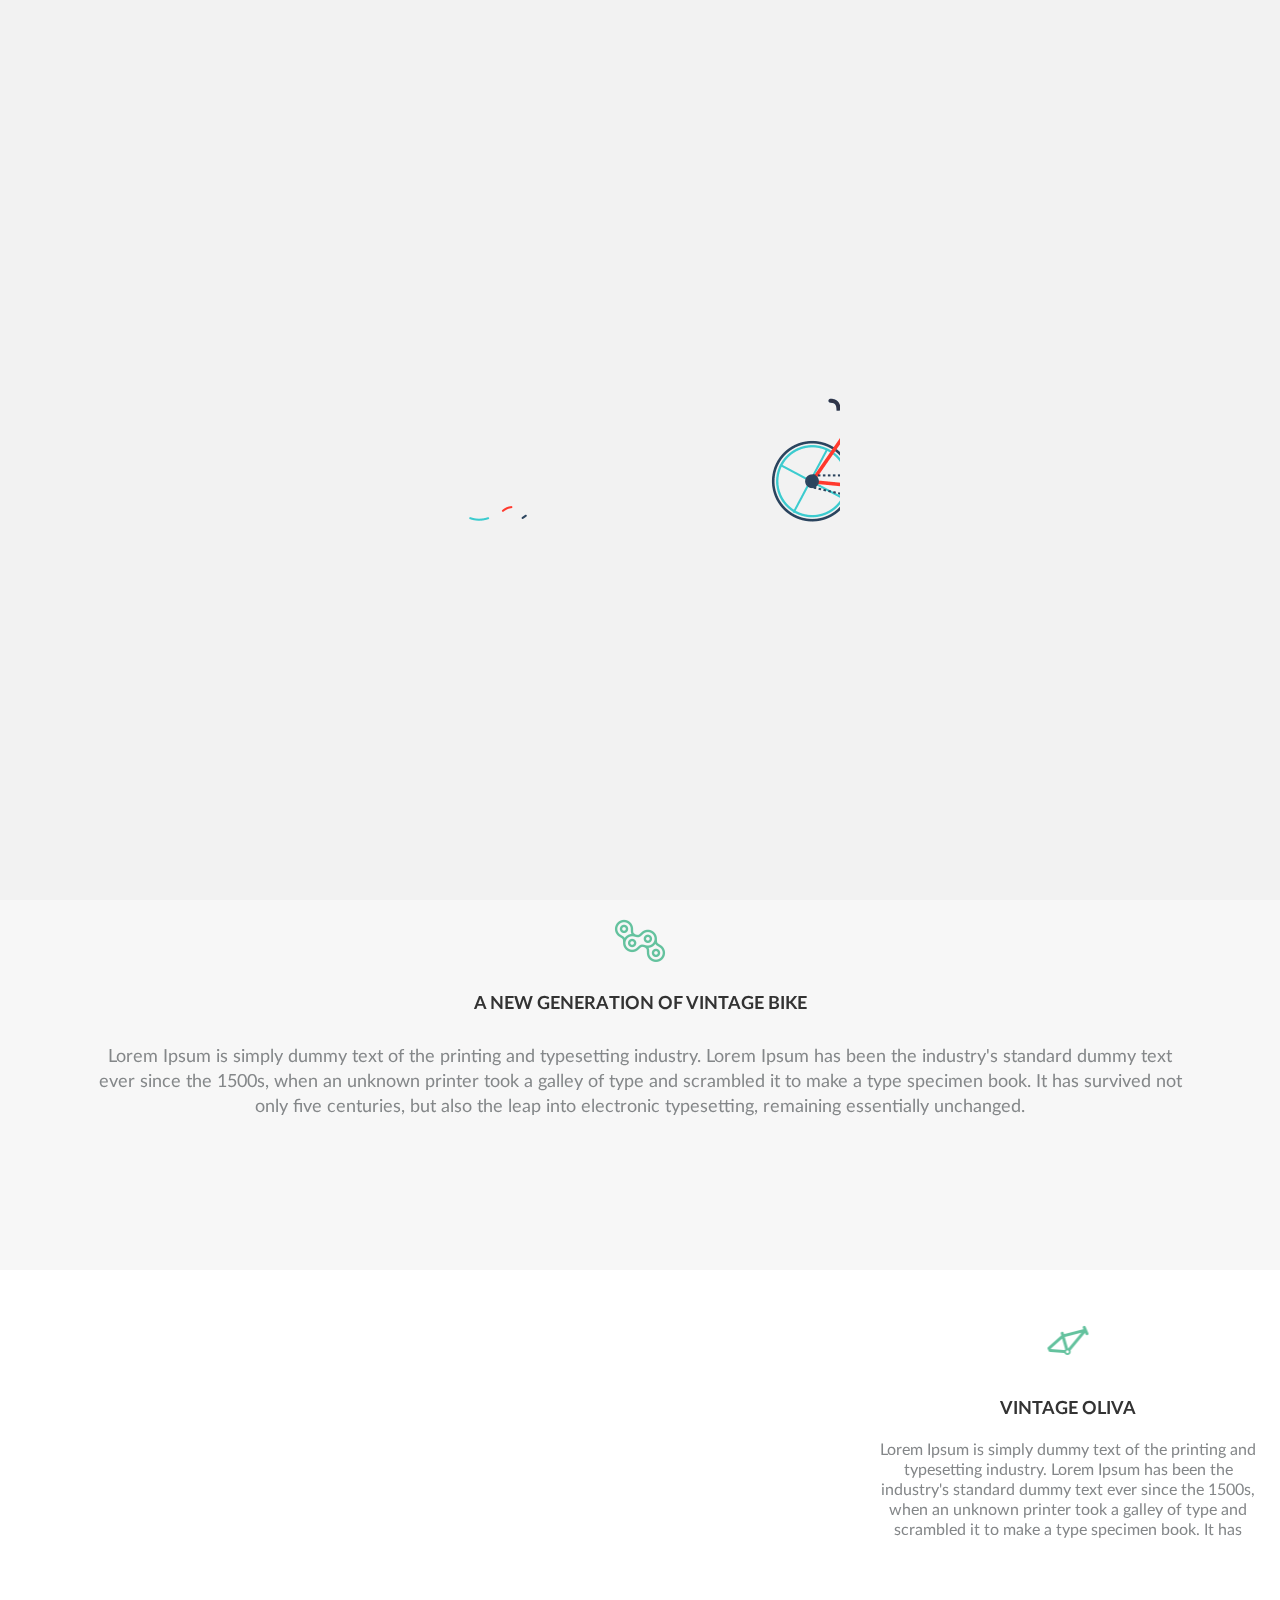
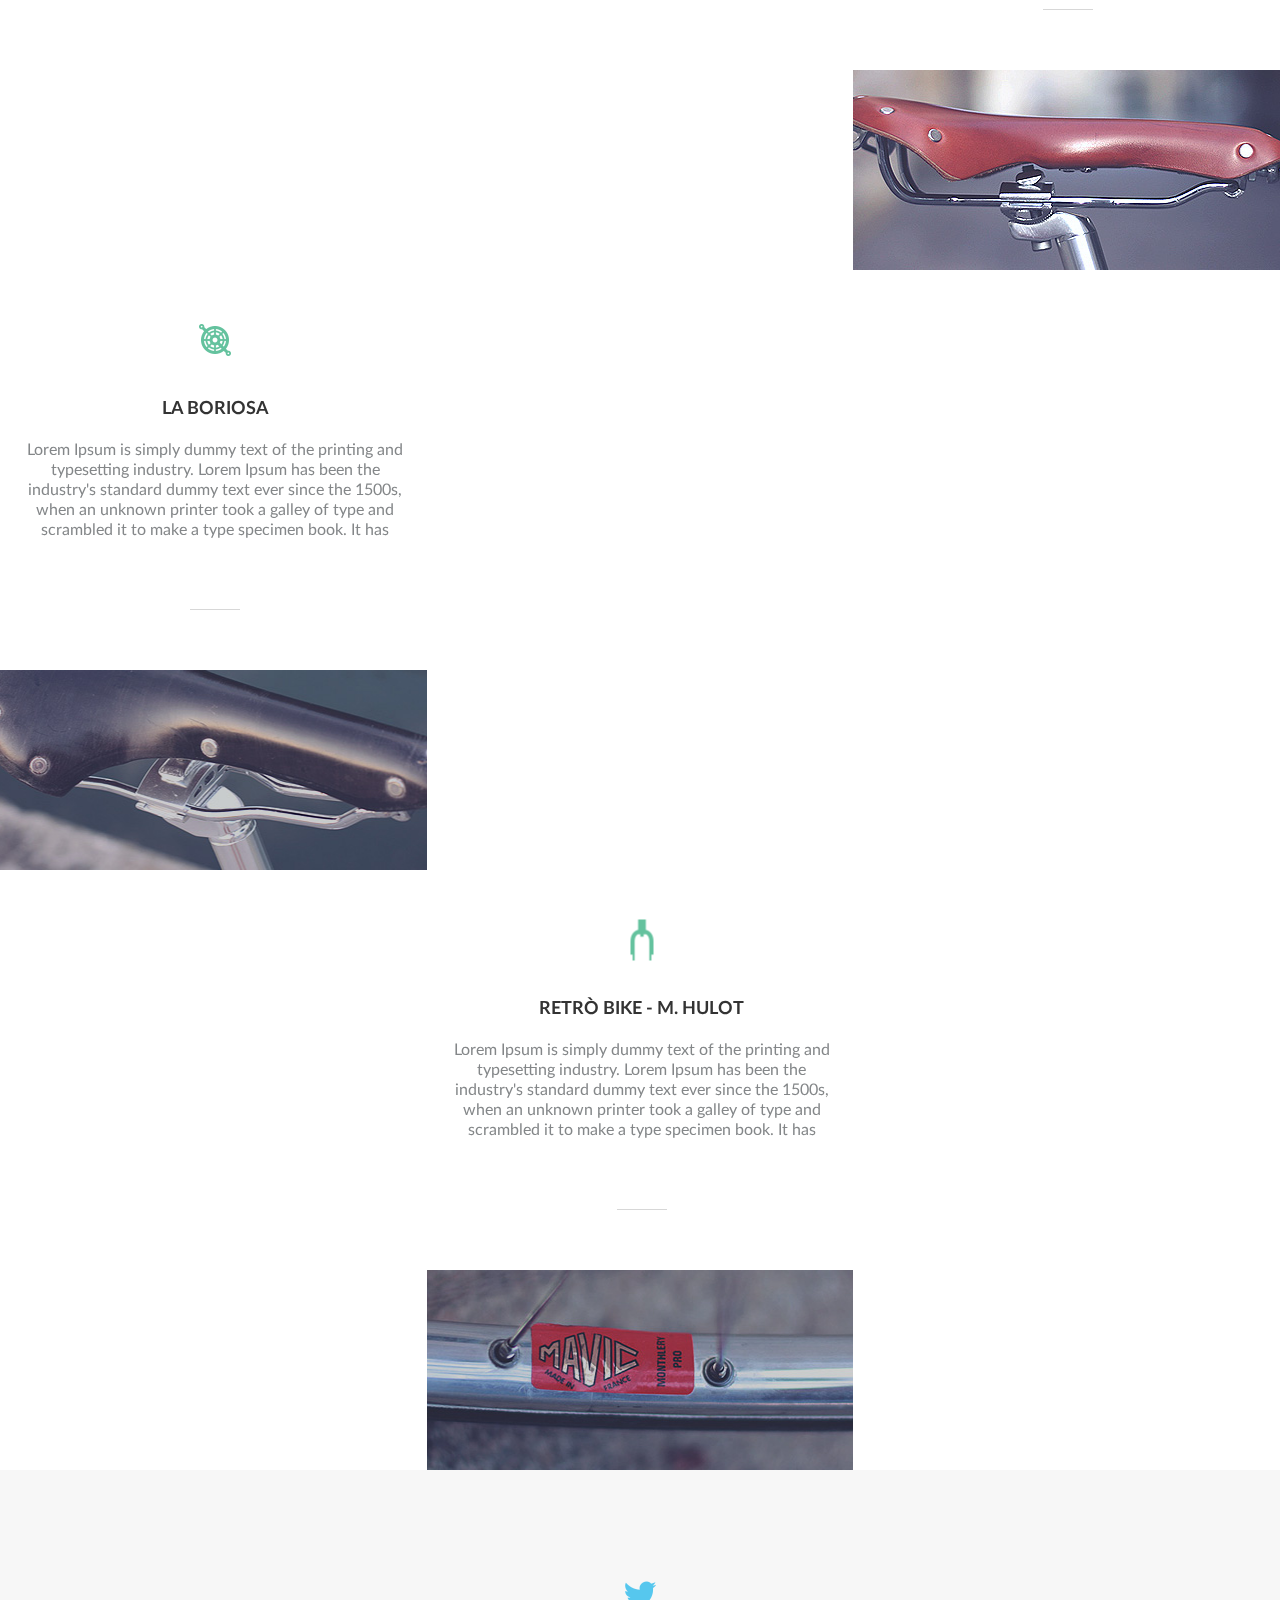
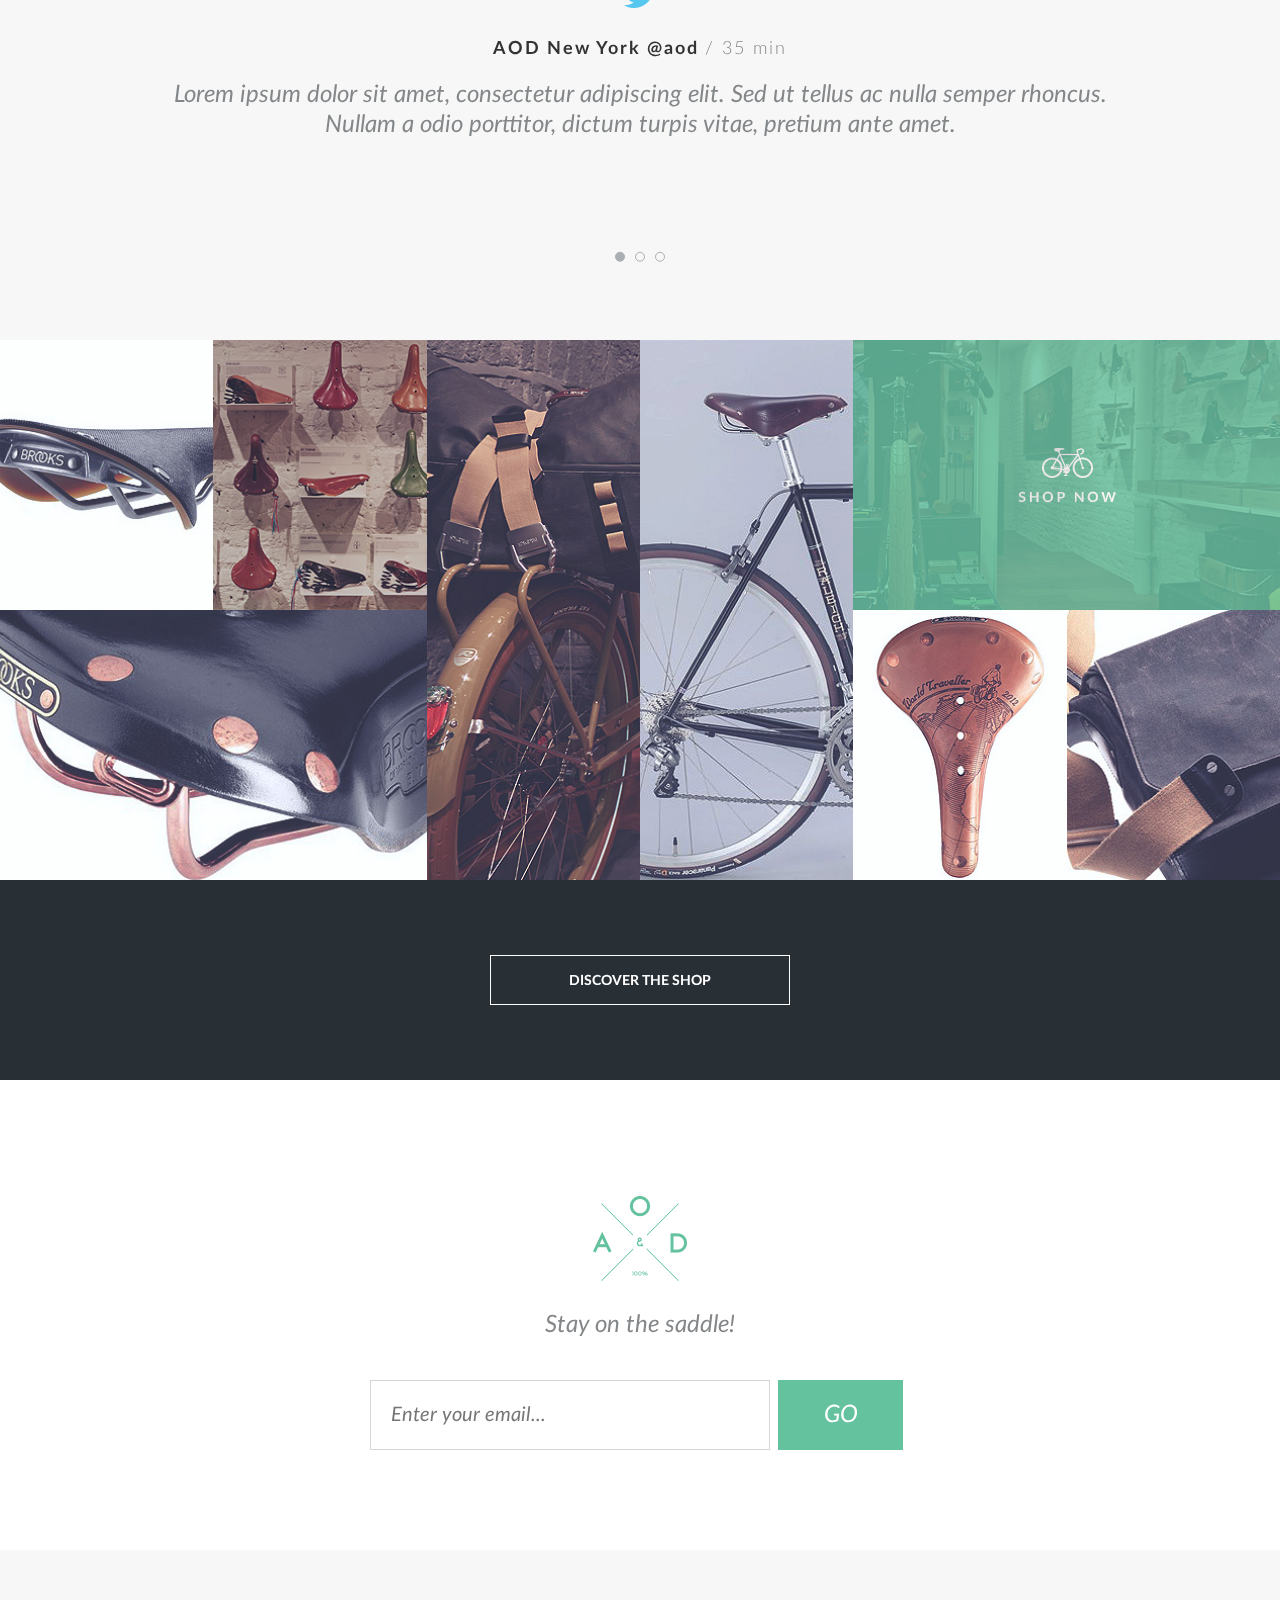
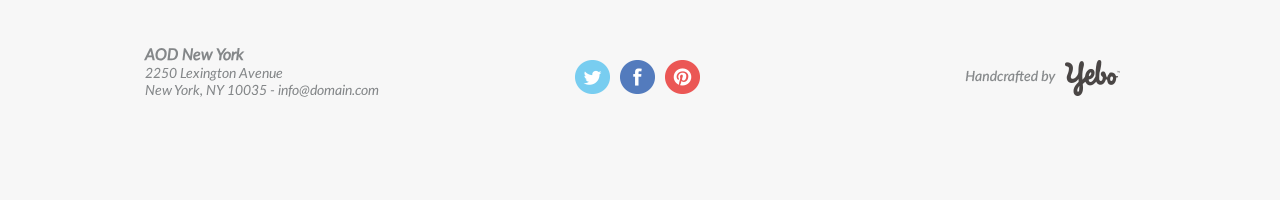
==== commit dd0c0574: "added preloader to bicycle" ====
--- a/bicycle/index.html
+++ b/bicycle/index.html
@@ -7,6 +7,10 @@
 	<title>Index</title>
 </head>
 <body>
+
+<!--preloader-->
+<div class="preloader"></div>
+
 
 <header class="parallax-header" data-parallax="scroll" data-image-src="img/header.jpg">
 	<nav>
@@ -184,7 +188,7 @@
 	<div id="block-contact">
 		<p>Stay on the saddle!</p>
 		<form>
-			<input id="email-input" type="text" value="enter your email...">
+			<input id="email-input" type="text" placeholder="Enter your email...">
 			<input type="submit" value="GO">
 		</form>
 	</div>
--- a/bicycle/css/main.min.css
+++ b/bicycle/css/main.min.css
@@ -1,5 +1,5 @@
-@font-face{font-family:Lato;font-weight:400;font-style:normal;src:url(../fonts/lato-fonts.eot);src:url(../fonts/lato-fonts.eot?#iefix) format("embedded-opentype"),url(../fonts/lato-fonts.woff) format("woff"),url(../fonts/lato-fonts.ttf) format("truetype")}@font-face{font-family:Lato;font-weight:700;font-style:normal;src:url(../fonts/lato-fonts/Bold.eot);src:url(../fonts/lato-fonts/Bold.eot?#iefix) format("embedded-opentype"),url(../fonts/lato-fonts/Bold.woff) format("woff"),url(../fonts/lato-fonts/Bold.ttf) format("truetype")}@font-face{font-family:Lato;font-weight:400;font-style:italic;src:url(../fonts/lato-fonts/Italic.eot);src:url(../fonts/lato-fonts/Italic.eot?#iefix) format("embedded-opentype"),url(../fonts/lato-fonts/Italic.woff) format("woff"),url(../fonts/lato-fonts/Italic.ttf) format("truetype")}@font-face{font-family:Lato;font-weight:300;font-style:normal;src:url(../fonts/lato-fonts/Light.eot);src:url(../fonts/lato-fonts/Light.eot?#iefix) format("embedded-opentype"),url(../fonts/lato-fonts/Light.woff) format("woff"),url(../fonts/lato-fonts/Light.ttf) format("truetype")}@font-face{font-family:Lato;font-weight:400;font-style:normal;src:url(../fonts/lato-fonts/Regular.eot);src:url(../fonts/lato-fonts/Regular.eot?#iefix) format("embedded-opentype"),url(../fonts/lato-fonts/Regular.woff) format("woff"),url(../fonts/lato-fonts/Regular.ttf) format("truetype")}/*!
+@font-face{font-family:Lato;font-weight:700;font-style:normal;src:url(../fonts/lato-fonts/Bold/Lato-Bold.eot);src:url(../fonts/lato-fonts/Bold/Lato-Bold.eot?#iefix) format("embedded-opentype"),url(../fonts/lato-fonts/Bold/Lato-Bold.woff) format("woff"),url(../fonts/lato-fonts/Bold/Lato-Bold.ttf) format("truetype")}@font-face{font-family:Lato;font-weight:400;font-style:italic;src:url(../fonts/lato-fonts/Italic/Lato-Italic.eot);src:url(../fonts/lato-fonts/Italic/Lato-Italic.eot?#iefix) format("embedded-opentype"),url(../fonts/lato-fonts/Italic/Lato-Italic.woff) format("woff"),url(../fonts/lato-fonts/Italic/Lato-Italic.ttf) format("truetype")}@font-face{font-family:Lato;font-weight:300;font-style:normal;src:url(../fonts/lato-fonts/Light/Lato-Light.eot);src:url(../fonts/lato-fonts/Light/Lato-Light.eot?#iefix) format("embedded-opentype"),url(../fonts/lato-fonts/Light/Lato-Light.woff) format("woff"),url(../fonts/lato-fonts/Light/Lato-Light.ttf) format("truetype")}@font-face{font-family:Lato;font-weight:400;font-style:normal;src:url(../fonts/lato-fonts/Regular/Lato-Regular.eot);src:url(../fonts/lato-fonts/Regular/Lato-Regular.eot?#iefix) format("embedded-opentype"),url(../fonts/lato-fonts/Regular/Lato-Regular.woff) format("woff"),url(../fonts/lato-fonts/Regular/Lato-Regular.ttf) format("truetype")}/*!
  * Bootstrap v3.3.2 (http://getbootstrap.com)
  * Copyright 2011-2015 Twitter, Inc.
  * Licensed under MIT (https://github.com/twbs/bootstrap/blob/master/LICENSE)
- *//*! normalize.css v3.0.2 | MIT License | git.io/normalize */html{font-family:sans-serif;-webkit-text-size-adjust:100%;-ms-text-size-adjust:100%}body{margin:0}article,aside,details,figcaption,figure,footer,header,hgroup,main,menu,nav,section,summary{display:block}audio,canvas,progress,video{display:inline-block;vertical-align:baseline}audio:not([controls]){display:none;height:0}[hidden],template{display:none}a{background-color:transparent}a:active,a:hover{outline:0}abbr[title]{border-bottom:1px dotted}b,strong{font-weight:700}dfn{font-style:italic}h1{margin:.67em 0;font-size:2em}mark{color:#000;background:#ff0}small{font-size:80%}sub,sup{position:relative;font-size:75%;line-height:0;vertical-align:baseline}sup{top:-.5em}sub{bottom:-.25em}img{border:0}svg:not(:root){overflow:hidden}figure{margin:1em 40px}hr{height:0;-webkit-box-sizing:content-box;box-sizing:content-box}pre{overflow:auto}code,kbd,pre,samp{font-family:monospace,monospace;font-size:1em}button,input,optgroup,select,textarea{margin:0;font:inherit;color:inherit}button{overflow:visible}button,select{text-transform:none}button,html input[type=button],input[type=reset],input[type=submit]{-webkit-appearance:button;cursor:pointer}button[disabled],html input[disabled]{cursor:default}button::-moz-focus-inner,input::-moz-focus-inner{padding:0;border:0}input{line-height:normal}input[type=checkbox],input[type=radio]{-webkit-box-sizing:border-box;box-sizing:border-box;padding:0}input[type=number]::-webkit-inner-spin-button,input[type=number]::-webkit-outer-spin-button{height:auto}input[type=search]{-webkit-box-sizing:content-box;box-sizing:content-box;-webkit-appearance:textfield}input[type=search]::-webkit-search-cancel-button,input[type=search]::-webkit-search-decoration{-webkit-appearance:none}fieldset{padding:.35em .625em .75em;margin:0 2px;border:1px solid silver}legend{padding:0;border:0}textarea{overflow:auto}optgroup{font-weight:700}table{border-spacing:0;border-collapse:collapse}td,th{padding:0}/*! Source: https://github.com/h5bp/html5-boilerplate/blob/master/src/css/main.css */@media print{*,:after,:before{color:#000!important;text-shadow:none!important;background:0 0!important;-webkit-box-shadow:none!important;box-shadow:none!important}a,a:visited{text-decoration:underline}a[href]:after{content:" (" attr(href) ")"}abbr[title]:after{content:" (" attr(title) ")"}a[href^="#"]:after,a[href^="javascript:"]:after{content:""}blockquote,pre{border:1px solid #999;page-break-inside:avoid}thead{display:table-header-group}img,tr{page-break-inside:avoid}img{max-width:100%!important}h2,h3,p{orphans:3;widows:3}h2,h3{page-break-after:avoid}select{background:#fff!important}.navbar{display:none}.btn>.caret,.dropup>.btn>.caret{border-top-color:#000!important}.label{border:1px solid #000}.table{border-collapse:collapse!important}.table td,.table th{background-color:#fff!important}.table-bordered td,.table-bordered th{border:1px solid #ddd!important}}@font-face{font-family:'Glyphicons Halflings';src:url(../fonts/glyphicons-halflings-regular.eot);src:url(../fonts/glyphicons-halflings-regular.eot?#iefix) format("embedded-opentype"),url(../fonts/glyphicons-halflings-regular.woff2) format("woff2"),url(../fonts/glyphicons-halflings-regular.woff) format("woff"),url(../fonts/glyphicons-halflings-regular.ttf) format("truetype"),url(../fonts/glyphicons-halflings-regular.svg#glyphicons_halflingsregular) format("svg")}.glyphicon{position:relative;top:1px;display:inline-block;font-family:'Glyphicons Halflings';font-style:normal;font-weight:400;line-height:1;-webkit-font-smoothing:antialiased;-moz-osx-font-smoothing:grayscale}.glyphicon-asterisk:before{content:"\2a"}.glyphicon-plus:before{content:"\2b"}.glyphicon-eur:before,.glyphicon-euro:before{content:"\20ac"}.glyphicon-minus:before{content:"\2212"}.glyphicon-cloud:before{content:"\2601"}.glyphicon-envelope:before{content:"\2709"}.glyphicon-pencil:before{content:"\270f"}.glyphicon-glass:before{content:"\e001"}.glyphicon-music:before{content:"\e002"}.glyphicon-search:before{content:"\e003"}.glyphicon-heart:before{content:"\e005"}.glyphicon-star:before{content:"\e006"}.glyphicon-star-empty:before{content:"\e007"}.glyphicon-user:before{content:"\e008"}.glyphicon-film:before{content:"\e009"}.glyphicon-th-large:before{content:"\e010"}.glyphicon-th:before{content:"\e011"}.glyphicon-th-list:before{content:"\e012"}.glyphicon-ok:before{content:"\e013"}.glyphicon-remove:before{content:"\e014"}.glyphicon-zoom-in:before{content:"\e015"}.glyphicon-zoom-out:before{content:"\e016"}.glyphicon-off:before{content:"\e017"}.glyphicon-signal:before{content:"\e018"}.glyphicon-cog:before{content:"\e019"}.glyphicon-trash:before{content:"\e020"}.glyphicon-home:before{content:"\e021"}.glyphicon-file:before{content:"\e022"}.glyphicon-time:before{content:"\e023"}.glyphicon-road:before{content:"\e024"}.glyphicon-download-alt:before{content:"\e025"}.glyphicon-download:before{content:"\e026"}.glyphicon-upload:before{content:"\e027"}.glyphicon-inbox:before{content:"\e028"}.glyphicon-play-circle:before{content:"\e029"}.glyphicon-repeat:before{content:"\e030"}.glyphicon-refresh:before{content:"\e031"}.glyphicon-list-alt:before{content:"\e032"}.glyphicon-lock:before{content:"\e033"}.glyphicon-flag:before{content:"\e034"}.glyphicon-headphones:before{content:"\e035"}.glyphicon-volume-off:before{content:"\e036"}.glyphicon-volume-down:before{content:"\e037"}.glyphicon-volume-up:before{content:"\e038"}.glyphicon-qrcode:before{content:"\e039"}.glyphicon-barcode:before{content:"\e040"}.glyphicon-tag:before{content:"\e041"}.glyphicon-tags:before{content:"\e042"}.glyphicon-book:before{content:"\e043"}.glyphicon-bookmark:before{content:"\e044"}.glyphicon-print:before{content:"\e045"}.glyphicon-camera:before{content:"\e046"}.glyphicon-font:before{content:"\e047"}.glyphicon-bold:before{content:"\e048"}.glyphicon-italic:before{content:"\e049"}.glyphicon-text-height:before{content:"\e050"}.glyphicon-text-width:before{content:"\e051"}.glyphicon-align-left:before{content:"\e052"}.glyphicon-align-center:before{content:"\e053"}.glyphicon-align-right:before{content:"\e054"}.glyphicon-align-justify:before{content:"\e055"}.glyphicon-list:before{content:"\e056"}.glyphicon-indent-left:before{content:"\e057"}.glyphicon-indent-right:before{content:"\e058"}.glyphicon-facetime-video:before{content:"\e059"}.glyphicon-picture:before{content:"\e060"}.glyphicon-map-marker:before{content:"\e062"}.glyphicon-adjust:before{content:"\e063"}.glyphicon-tint:before{content:"\e064"}.glyphicon-edit:before{content:"\e065"}.glyphicon-share:before{content:"\e066"}.glyphicon-check:before{content:"\e067"}.glyphicon-move:before{content:"\e068"}.glyphicon-step-backward:before{content:"\e069"}.glyphicon-fast-backward:before{content:"\e070"}.glyphicon-backward:before{content:"\e071"}.glyphicon-play:before{content:"\e072"}.glyphicon-pause:before{content:"\e073"}.glyphicon-stop:before{content:"\e074"}.glyphicon-forward:before{content:"\e075"}.glyphicon-fast-forward:before{content:"\e076"}.glyphicon-step-forward:before{content:"\e077"}.glyphicon-eject:before{content:"\e078"}.glyphicon-chevron-left:before{content:"\e079"}.glyphicon-chevron-right:before{content:"\e080"}.glyphicon-plus-sign:before{content:"\e081"}.glyphicon-minus-sign:before{content:"\e082"}.glyphicon-remove-sign:before{content:"\e083"}.glyphicon-ok-sign:before{content:"\e084"}.glyphicon-question-sign:before{content:"\e085"}.glyphicon-info-sign:before{content:"\e086"}.glyphicon-screenshot:before{content:"\e087"}.glyphicon-remove-circle:before{content:"\e088"}.glyphicon-ok-circle:before{content:"\e089"}.glyphicon-ban-circle:before{content:"\e090"}.glyphicon-arrow-left:before{content:"\e091"}.glyphicon-arrow-right:before{content:"\e092"}.glyphicon-arrow-up:before{content:"\e093"}.glyphicon-arrow-down:before{content:"\e094"}.glyphicon-share-alt:before{content:"\e095"}.glyphicon-resize-full:before{content:"\e096"}.glyphicon-resize-small:before{content:"\e097"}.glyphicon-exclamation-sign:before{content:"\e101"}.glyphicon-gift:before{content:"\e102"}.glyphicon-leaf:before{content:"\e103"}.glyphicon-fire:before{content:"\e104"}.glyphicon-eye-open:before{content:"\e105"}.glyphicon-eye-close:before{content:"\e106"}.glyphicon-warning-sign:before{content:"\e107"}.glyphicon-plane:before{content:"\e108"}.glyphicon-calendar:before{content:"\e109"}.glyphicon-random:before{content:"\e110"}.glyphicon-comment:before{content:"\e111"}.glyphicon-magnet:before{content:"\e112"}.glyphicon-chevron-up:before{content:"\e113"}.glyphicon-chevron-down:before{content:"\e114"}.glyphicon-retweet:before{content:"\e115"}.glyphicon-shopping-cart:before{content:"\e116"}.glyphicon-folder-close:before{content:"\e117"}.glyphicon-folder-open:before{content:"\e118"}.glyphicon-resize-vertical:before{content:"\e119"}.glyphicon-resize-horizontal:before{content:"\e120"}.glyphicon-hdd:before{content:"\e121"}.glyphicon-bullhorn:before{content:"\e122"}.glyphicon-bell:before{content:"\e123"}.glyphicon-certificate:before{content:"\e124"}.glyphicon-thumbs-up:before{content:"\e125"}.glyphicon-thumbs-down:before{content:"\e126"}.glyphicon-hand-right:before{content:"\e127"}.glyphicon-hand-left:before{content:"\e128"}.glyphicon-hand-up:before{content:"\e129"}.glyphicon-hand-down:before{content:"\e130"}.glyphicon-circle-arrow-right:before{content:"\e131"}.glyphicon-circle-arrow-left:before{content:"\e132"}.glyphicon-circle-arrow-up:before{content:"\e133"}.glyphicon-circle-arrow-down:before{content:"\e134"}.glyphicon-globe:before{content:"\e135"}.glyphicon-wrench:before{content:"\e136"}.glyphicon-tasks:before{content:"\e137"}.glyphicon-filter:before{content:"\e138"}.glyphicon-briefcase:before{content:"\e139"}.glyphicon-fullscreen:before{content:"\e140"}.glyphicon-dashboard:before{content:"\e141"}.glyphicon-paperclip:before{content:"\e142"}.glyphicon-heart-empty:before{content:"\e143"}.glyphicon-link:before{content:"\e144"}.glyphicon-phone:before{content:"\e145"}.glyphicon-pushpin:before{content:"\e146"}.glyphicon-usd:before{content:"\e148"}.glyphicon-gbp:before{content:"\e149"}.glyphicon-sort:before{content:"\e150"}.glyphicon-sort-by-alphabet:before{content:"\e151"}.glyphicon-sort-by-alphabet-alt:before{content:"\e152"}.glyphicon-sort-by-order:before{content:"\e153"}.glyphicon-sort-by-order-alt:before{content:"\e154"}.glyphicon-sort-by-attributes:before{content:"\e155"}.glyphicon-sort-by-attributes-alt:before{content:"\e156"}.glyphicon-unchecked:before{content:"\e157"}.glyphicon-expand:before{content:"\e158"}.glyphicon-collapse-down:before{content:"\e159"}.glyphicon-collapse-up:before{content:"\e160"}.glyphicon-log-in:before{content:"\e161"}.glyphicon-flash:before{content:"\e162"}.glyphicon-log-out:before{content:"\e163"}.glyphicon-new-window:before{content:"\e164"}.glyphicon-record:before{content:"\e165"}.glyphicon-save:before{content:"\e166"}.glyphicon-open:before{content:"\e167"}.glyphicon-saved:before{content:"\e168"}.glyphicon-import:before{content:"\e169"}.glyphicon-export:before{content:"\e170"}.glyphicon-send:before{content:"\e171"}.glyphicon-floppy-disk:before{content:"\e172"}.glyphicon-floppy-saved:before{content:"\e173"}.glyphicon-floppy-remove:before{content:"\e174"}.glyphicon-floppy-save:before{content:"\e175"}.glyphicon-floppy-open:before{content:"\e176"}.glyphicon-credit-card:before{content:"\e177"}.glyphicon-transfer:before{content:"\e178"}.glyphicon-cutlery:before{content:"\e179"}.glyphicon-header:before{content:"\e180"}.glyphicon-compressed:before{content:"\e181"}.glyphicon-earphone:before{content:"\e182"}.glyphicon-phone-alt:before{content:"\e183"}.glyphicon-tower:before{content:"\e184"}.glyphicon-stats:before{content:"\e185"}.glyphicon-sd-video:before{content:"\e186"}.glyphicon-hd-video:before{content:"\e187"}.glyphicon-subtitles:before{content:"\e188"}.glyphicon-sound-stereo:before{content:"\e189"}.glyphicon-sound-dolby:before{content:"\e190"}.glyphicon-sound-5-1:before{content:"\e191"}.glyphicon-sound-6-1:before{content:"\e192"}.glyphicon-sound-7-1:before{content:"\e193"}.glyphicon-copyright-mark:before{content:"\e194"}.glyphicon-registration-mark:before{content:"\e195"}.glyphicon-cloud-download:before{content:"\e197"}.glyphicon-cloud-upload:before{content:"\e198"}.glyphicon-tree-conifer:before{content:"\e199"}.glyphicon-tree-deciduous:before{content:"\e200"}.glyphicon-cd:before{content:"\e201"}.glyphicon-save-file:before{content:"\e202"}.glyphicon-open-file:before{content:"\e203"}.glyphicon-level-up:before{content:"\e204"}.glyphicon-copy:before{content:"\e205"}.glyphicon-paste:before{content:"\e206"}.glyphicon-alert:before{content:"\e209"}.glyphicon-equalizer:before{content:"\e210"}.glyphicon-king:before{content:"\e211"}.glyphicon-queen:before{content:"\e212"}.glyphicon-pawn:before{content:"\e213"}.glyphicon-bishop:before{content:"\e214"}.glyphicon-knight:before{content:"\e215"}.glyphicon-baby-formula:before{content:"\e216"}.glyphicon-tent:before{content:"\26fa"}.glyphicon-blackboard:before{content:"\e218"}.glyphicon-bed:before{content:"\e219"}.glyphicon-apple:before{content:"\f8ff"}.glyphicon-erase:before{content:"\e221"}.glyphicon-hourglass:before{content:"\231b"}.glyphicon-lamp:before{content:"\e223"}.glyphicon-duplicate:before{content:"\e224"}.glyphicon-piggy-bank:before{content:"\e225"}.glyphicon-scissors:before{content:"\e226"}.glyphicon-bitcoin:before{content:"\e227"}.glyphicon-yen:before{content:"\00a5"}.glyphicon-ruble:before{content:"\20bd"}.glyphicon-scale:before{content:"\e230"}.glyphicon-ice-lolly:before{content:"\e231"}.glyphicon-ice-lolly-tasted:before{content:"\e232"}.glyphicon-education:before{content:"\e233"}.glyphicon-option-horizontal:before{content:"\e234"}.glyphicon-option-vertical:before{content:"\e235"}.glyphicon-menu-hamburger:before{content:"\e236"}.glyphicon-modal-window:before{content:"\e237"}.glyphicon-oil:before{content:"\e238"}.glyphicon-grain:before{content:"\e239"}.glyphicon-sunglasses:before{content:"\e240"}.glyphicon-text-size:before{content:"\e241"}.glyphicon-text-color:before{content:"\e242"}.glyphicon-text-background:before{content:"\e243"}.glyphicon-object-align-top:before{content:"\e244"}.glyphicon-object-align-bottom:before{content:"\e245"}.glyphicon-object-align-horizontal:before{content:"\e246"}.glyphicon-object-align-left:before{content:"\e247"}.glyphicon-object-align-vertical:before{content:"\e248"}.glyphicon-object-align-right:before{content:"\e249"}.glyphicon-triangle-right:before{content:"\e250"}.glyphicon-triangle-left:before{content:"\e251"}.glyphicon-triangle-bottom:before{content:"\e252"}.glyphicon-triangle-top:before{content:"\e253"}.glyphicon-console:before{content:"\e254"}.glyphicon-superscript:before{content:"\e255"}.glyphicon-subscript:before{content:"\e256"}.glyphicon-menu-left:before{content:"\e257"}.glyphicon-menu-right:before{content:"\e258"}.glyphicon-menu-down:before{content:"\e259"}.glyphicon-menu-up:before{content:"\e260"}*{-webkit-box-sizing:border-box;box-sizing:border-box}:after,:before{-webkit-box-sizing:border-box;box-sizing:border-box}html{font-size:10px;-webkit-tap-highlight-color:transparent}body{font-family:"Helvetica Neue",Helvetica,Arial,sans-serif;font-size:14px;line-height:1.42857143;color:#333;background-color:#fff}button,input,select,textarea{font-family:inherit;font-size:inherit;line-height:inherit}a{color:#337ab7;text-decoration:none}a:focus,a:hover{color:#23527c;text-decoration:underline}a:focus{outline:thin dotted;outline:5px auto -webkit-focus-ring-color;outline-offset:-2px}figure{margin:0}img{vertical-align:middle}.carousel-inner>.item>a>img,.carousel-inner>.item>img,.img-responsive,.thumbnail a>img,.thumbnail>img{display:block;max-width:100%;height:auto}.img-rounded{-webkit-border-radius:6px;border-radius:6px}.img-thumbnail{display:inline-block;max-width:100%;height:auto;padding:4px;line-height:1.42857143;background-color:#fff;border:1px solid #ddd;-webkit-border-radius:4px;border-radius:4px;-webkit-transition:all .2s ease-in-out;-o-transition:all .2s ease-in-out;transition:all .2s ease-in-out}.img-circle{-webkit-border-radius:50%;border-radius:50%}hr{margin-top:20px;margin-bottom:20px;border:0;border-top:1px solid #eee}.sr-only{position:absolute;width:1px;height:1px;padding:0;margin:-1px;overflow:hidden;clip:rect(0,0,0,0);border:0}.sr-only-focusable:active,.sr-only-focusable:focus{position:static;width:auto;height:auto;margin:0;overflow:visible;clip:auto}.h1,.h2,.h3,.h4,.h5,.h6,h1,h2,h3,h4,h5,h6{font-family:inherit;font-weight:500;line-height:1.1;color:inherit}.h1 .small,.h1 small,.h2 .small,.h2 small,.h3 .small,.h3 small,.h4 .small,.h4 small,.h5 .small,.h5 small,.h6 .small,.h6 small,h1 .small,h1 small,h2 .small,h2 small,h3 .small,h3 small,h4 .small,h4 small,h5 .small,h5 small,h6 .small,h6 small{font-weight:400;line-height:1;color:#777}.h1,.h2,.h3,h1,h2,h3{margin-top:20px;margin-bottom:10px}.h1 .small,.h1 small,.h2 .small,.h2 small,.h3 .small,.h3 small,h1 .small,h1 small,h2 .small,h2 small,h3 .small,h3 small{font-size:65%}.h4,.h5,.h6,h4,h5,h6{margin-top:10px;margin-bottom:10px}.h4 .small,.h4 small,.h5 .small,.h5 small,.h6 .small,.h6 small,h4 .small,h4 small,h5 .small,h5 small,h6 .small,h6 small{font-size:75%}.h1,h1{font-size:36px}.h2,h2{font-size:30px}.h3,h3{font-size:24px}.h4,h4{font-size:18px}.h5,h5{font-size:14px}.h6,h6{font-size:12px}p{margin:0 0 10px}.lead{margin-bottom:20px;font-size:16px;font-weight:300;line-height:1.4}@media (min-width:768px){.lead{font-size:21px}}.small,small{font-size:85%}.mark,mark{padding:.2em;background-color:#fcf8e3}.text-left{text-align:left}.text-right{text-align:right}.text-center{text-align:center}.text-justify{text-align:justify}.text-nowrap{white-space:nowrap}.text-lowercase{text-transform:lowercase}.text-uppercase{text-transform:uppercase}.text-capitalize{text-transform:capitalize}.text-muted{color:#777}.text-primary{color:#337ab7}a.text-primary:hover{color:#286090}.text-success{color:#3c763d}a.text-success:hover{color:#2b542c}.text-info{color:#31708f}a.text-info:hover{color:#245269}.text-warning{color:#8a6d3b}a.text-warning:hover{color:#66512c}.text-danger{color:#a94442}a.text-danger:hover{color:#843534}.bg-primary{color:#fff;background-color:#337ab7}a.bg-primary:hover{background-color:#286090}.bg-success{background-color:#dff0d8}a.bg-success:hover{background-color:#c1e2b3}.bg-info{background-color:#d9edf7}a.bg-info:hover{background-color:#afd9ee}.bg-warning{background-color:#fcf8e3}a.bg-warning:hover{background-color:#f7ecb5}.bg-danger{background-color:#f2dede}a.bg-danger:hover{background-color:#e4b9b9}.page-header{padding-bottom:9px;margin:40px 0 20px;border-bottom:1px solid #eee}ol,ul{margin-top:0;margin-bottom:10px}ol ol,ol ul,ul ol,ul ul{margin-bottom:0}.list-unstyled{padding-left:0;list-style:none}.list-inline{padding-left:0;margin-left:-5px;list-style:none}.list-inline>li{display:inline-block;padding-right:5px;padding-left:5px}dl{margin-top:0;margin-bottom:20px}dd,dt{line-height:1.42857143}dt{font-weight:700}dd{margin-left:0}@media (min-width:768px){.dl-horizontal dt{float:left;width:160px;overflow:hidden;clear:left;text-align:right;-o-text-overflow:ellipsis;text-overflow:ellipsis;white-space:nowrap}.dl-horizontal dd{margin-left:180px}}abbr[data-original-title],abbr[title]{cursor:help;border-bottom:1px dotted #777}.initialism{font-size:90%;text-transform:uppercase}blockquote{padding:10px 20px;margin:0 0 20px;font-size:17.5px;border-left:5px solid #eee}blockquote ol:last-child,blockquote p:last-child,blockquote ul:last-child{margin-bottom:0}blockquote .small,blockquote footer,blockquote small{display:block;font-size:80%;line-height:1.42857143;color:#777}blockquote .small:before,blockquote footer:before,blockquote small:before{content:'\2014 \00A0'}.blockquote-reverse,blockquote.pull-right{padding-right:15px;padding-left:0;text-align:right;border-right:5px solid #eee;border-left:0}.blockquote-reverse .small:before,.blockquote-reverse footer:before,.blockquote-reverse small:before,blockquote.pull-right .small:before,blockquote.pull-right footer:before,blockquote.pull-right small:before{content:''}.blockquote-reverse .small:after,.blockquote-reverse footer:after,.blockquote-reverse small:after,blockquote.pull-right .small:after,blockquote.pull-right footer:after,blockquote.pull-right small:after{content:'\00A0 \2014'}address{margin-bottom:20px;font-style:normal;line-height:1.42857143}code,kbd,pre,samp{font-family:Menlo,Monaco,Consolas,"Courier New",monospace}code{padding:2px 4px;font-size:90%;color:#c7254e;background-color:#f9f2f4;-webkit-border-radius:4px;border-radius:4px}kbd{padding:2px 4px;font-size:90%;color:#fff;background-color:#333;-webkit-border-radius:3px;border-radius:3px;-webkit-box-shadow:inset 0 -1px 0 rgba(0,0,0,.25);box-shadow:inset 0 -1px 0 rgba(0,0,0,.25)}kbd kbd{padding:0;font-size:100%;font-weight:700;-webkit-box-shadow:none;box-shadow:none}pre{display:block;padding:9.5px;margin:0 0 10px;font-size:13px;line-height:1.42857143;color:#333;word-break:break-all;word-wrap:break-word;background-color:#f5f5f5;border:1px solid #ccc;-webkit-border-radius:4px;border-radius:4px}pre code{padding:0;font-size:inherit;color:inherit;white-space:pre-wrap;background-color:transparent;-webkit-border-radius:0;border-radius:0}.pre-scrollable{max-height:340px;overflow-y:scroll}.container{padding-right:15px;padding-left:15px;margin-right:auto;margin-left:auto}@media (min-width:768px){.container{width:750px}}@media (min-width:992px){.container{width:970px}}@media (min-width:1200px){.container{width:1170px}}.container-fluid{padding-right:15px;padding-left:15px;margin-right:auto;margin-left:auto}.row{margin-right:-15px;margin-left:-15px}.col-lg-1,.col-lg-10,.col-lg-11,.col-lg-12,.col-lg-2,.col-lg-3,.col-lg-4,.col-lg-5,.col-lg-6,.col-lg-7,.col-lg-8,.col-lg-9,.col-md-1,.col-md-10,.col-md-11,.col-md-12,.col-md-2,.col-md-3,.col-md-4,.col-md-5,.col-md-6,.col-md-7,.col-md-8,.col-md-9,.col-sm-1,.col-sm-10,.col-sm-11,.col-sm-12,.col-sm-2,.col-sm-3,.col-sm-4,.col-sm-5,.col-sm-6,.col-sm-7,.col-sm-8,.col-sm-9,.col-xs-1,.col-xs-10,.col-xs-11,.col-xs-12,.col-xs-2,.col-xs-3,.col-xs-4,.col-xs-5,.col-xs-6,.col-xs-7,.col-xs-8,.col-xs-9{position:relative;min-height:1px;padding-right:15px;padding-left:15px}.col-xs-1,.col-xs-10,.col-xs-11,.col-xs-12,.col-xs-2,.col-xs-3,.col-xs-4,.col-xs-5,.col-xs-6,.col-xs-7,.col-xs-8,.col-xs-9{float:left}.col-xs-12{width:100%}.col-xs-11{width:91.66666667%}.col-xs-10{width:83.33333333%}.col-xs-9{width:75%}.col-xs-8{width:66.66666667%}.col-xs-7{width:58.33333333%}.col-xs-6{width:50%}.col-xs-5{width:41.66666667%}.col-xs-4{width:33.33333333%}.col-xs-3{width:25%}.col-xs-2{width:16.66666667%}.col-xs-1{width:8.33333333%}.col-xs-pull-12{right:100%}.col-xs-pull-11{right:91.66666667%}.col-xs-pull-10{right:83.33333333%}.col-xs-pull-9{right:75%}.col-xs-pull-8{right:66.66666667%}.col-xs-pull-7{right:58.33333333%}.col-xs-pull-6{right:50%}.col-xs-pull-5{right:41.66666667%}.col-xs-pull-4{right:33.33333333%}.col-xs-pull-3{right:25%}.col-xs-pull-2{right:16.66666667%}.col-xs-pull-1{right:8.33333333%}.col-xs-pull-0{right:auto}.col-xs-push-12{left:100%}.col-xs-push-11{left:91.66666667%}.col-xs-push-10{left:83.33333333%}.col-xs-push-9{left:75%}.col-xs-push-8{left:66.66666667%}.col-xs-push-7{left:58.33333333%}.col-xs-push-6{left:50%}.col-xs-push-5{left:41.66666667%}.col-xs-push-4{left:33.33333333%}.col-xs-push-3{left:25%}.col-xs-push-2{left:16.66666667%}.col-xs-push-1{left:8.33333333%}.col-xs-push-0{left:auto}.col-xs-offset-12{margin-left:100%}.col-xs-offset-11{margin-left:91.66666667%}.col-xs-offset-10{margin-left:83.33333333%}.col-xs-offset-9{margin-left:75%}.col-xs-offset-8{margin-left:66.66666667%}.col-xs-offset-7{margin-left:58.33333333%}.col-xs-offset-6{margin-left:50%}.col-xs-offset-5{margin-left:41.66666667%}.col-xs-offset-4{margin-left:33.33333333%}.col-xs-offset-3{margin-left:25%}.col-xs-offset-2{margin-left:16.66666667%}.col-xs-offset-1{margin-left:8.33333333%}.col-xs-offset-0{margin-left:0}@media (min-width:768px){.col-sm-1,.col-sm-10,.col-sm-11,.col-sm-12,.col-sm-2,.col-sm-3,.col-sm-4,.col-sm-5,.col-sm-6,.col-sm-7,.col-sm-8,.col-sm-9{float:left}.col-sm-12{width:100%}.col-sm-11{width:91.66666667%}.col-sm-10{width:83.33333333%}.col-sm-9{width:75%}.col-sm-8{width:66.66666667%}.col-sm-7{width:58.33333333%}.col-sm-6{width:50%}.col-sm-5{width:41.66666667%}.col-sm-4{width:33.33333333%}.col-sm-3{width:25%}.col-sm-2{width:16.66666667%}.col-sm-1{width:8.33333333%}.col-sm-pull-12{right:100%}.col-sm-pull-11{right:91.66666667%}.col-sm-pull-10{right:83.33333333%}.col-sm-pull-9{right:75%}.col-sm-pull-8{right:66.66666667%}.col-sm-pull-7{right:58.33333333%}.col-sm-pull-6{right:50%}.col-sm-pull-5{right:41.66666667%}.col-sm-pull-4{right:33.33333333%}.col-sm-pull-3{right:25%}.col-sm-pull-2{right:16.66666667%}.col-sm-pull-1{right:8.33333333%}.col-sm-pull-0{right:auto}.col-sm-push-12{left:100%}.col-sm-push-11{left:91.66666667%}.col-sm-push-10{left:83.33333333%}.col-sm-push-9{left:75%}.col-sm-push-8{left:66.66666667%}.col-sm-push-7{left:58.33333333%}.col-sm-push-6{left:50%}.col-sm-push-5{left:41.66666667%}.col-sm-push-4{left:33.33333333%}.col-sm-push-3{left:25%}.col-sm-push-2{left:16.66666667%}.col-sm-push-1{left:8.33333333%}.col-sm-push-0{left:auto}.col-sm-offset-12{margin-left:100%}.col-sm-offset-11{margin-left:91.66666667%}.col-sm-offset-10{margin-left:83.33333333%}.col-sm-offset-9{margin-left:75%}.col-sm-offset-8{margin-left:66.66666667%}.col-sm-offset-7{margin-left:58.33333333%}.col-sm-offset-6{margin-left:50%}.col-sm-offset-5{margin-left:41.66666667%}.col-sm-offset-4{margin-left:33.33333333%}.col-sm-offset-3{margin-left:25%}.col-sm-offset-2{margin-left:16.66666667%}.col-sm-offset-1{margin-left:8.33333333%}.col-sm-offset-0{margin-left:0}}@media (min-width:992px){.col-md-1,.col-md-10,.col-md-11,.col-md-12,.col-md-2,.col-md-3,.col-md-4,.col-md-5,.col-md-6,.col-md-7,.col-md-8,.col-md-9{float:left}.col-md-12{width:100%}.col-md-11{width:91.66666667%}.col-md-10{width:83.33333333%}.col-md-9{width:75%}.col-md-8{width:66.66666667%}.col-md-7{width:58.33333333%}.col-md-6{width:50%}.col-md-5{width:41.66666667%}.col-md-4{width:33.33333333%}.col-md-3{width:25%}.col-md-2{width:16.66666667%}.col-md-1{width:8.33333333%}.col-md-pull-12{right:100%}.col-md-pull-11{right:91.66666667%}.col-md-pull-10{right:83.33333333%}.col-md-pull-9{right:75%}.col-md-pull-8{right:66.66666667%}.col-md-pull-7{right:58.33333333%}.col-md-pull-6{right:50%}.col-md-pull-5{right:41.66666667%}.col-md-pull-4{right:33.33333333%}.col-md-pull-3{right:25%}.col-md-pull-2{right:16.66666667%}.col-md-pull-1{right:8.33333333%}.col-md-pull-0{right:auto}.col-md-push-12{left:100%}.col-md-push-11{left:91.66666667%}.col-md-push-10{left:83.33333333%}.col-md-push-9{left:75%}.col-md-push-8{left:66.66666667%}.col-md-push-7{left:58.33333333%}.col-md-push-6{left:50%}.col-md-push-5{left:41.66666667%}.col-md-push-4{left:33.33333333%}.col-md-push-3{left:25%}.col-md-push-2{left:16.66666667%}.col-md-push-1{left:8.33333333%}.col-md-push-0{left:auto}.col-md-offset-12{margin-left:100%}.col-md-offset-11{margin-left:91.66666667%}.col-md-offset-10{margin-left:83.33333333%}.col-md-offset-9{margin-left:75%}.col-md-offset-8{margin-left:66.66666667%}.col-md-offset-7{margin-left:58.33333333%}.col-md-offset-6{margin-left:50%}.col-md-offset-5{margin-left:41.66666667%}.col-md-offset-4{margin-left:33.33333333%}.col-md-offset-3{margin-left:25%}.col-md-offset-2{margin-left:16.66666667%}.col-md-offset-1{margin-left:8.33333333%}.col-md-offset-0{margin-left:0}}@media (min-width:1200px){.col-lg-1,.col-lg-10,.col-lg-11,.col-lg-12,.col-lg-2,.col-lg-3,.col-lg-4,.col-lg-5,.col-lg-6,.col-lg-7,.col-lg-8,.col-lg-9{float:left}.col-lg-12{width:100%}.col-lg-11{width:91.66666667%}.col-lg-10{width:83.33333333%}.col-lg-9{width:75%}.col-lg-8{width:66.66666667%}.col-lg-7{width:58.33333333%}.col-lg-6{width:50%}.col-lg-5{width:41.66666667%}.col-lg-4{width:33.33333333%}.col-lg-3{width:25%}.col-lg-2{width:16.66666667%}.col-lg-1{width:8.33333333%}.col-lg-pull-12{right:100%}.col-lg-pull-11{right:91.66666667%}.col-lg-pull-10{right:83.33333333%}.col-lg-pull-9{right:75%}.col-lg-pull-8{right:66.66666667%}.col-lg-pull-7{right:58.33333333%}.col-lg-pull-6{right:50%}.col-lg-pull-5{right:41.66666667%}.col-lg-pull-4{right:33.33333333%}.col-lg-pull-3{right:25%}.col-lg-pull-2{right:16.66666667%}.col-lg-pull-1{right:8.33333333%}.col-lg-pull-0{right:auto}.col-lg-push-12{left:100%}.col-lg-push-11{left:91.66666667%}.col-lg-push-10{left:83.33333333%}.col-lg-push-9{left:75%}.col-lg-push-8{left:66.66666667%}.col-lg-push-7{left:58.33333333%}.col-lg-push-6{left:50%}.col-lg-push-5{left:41.66666667%}.col-lg-push-4{left:33.33333333%}.col-lg-push-3{left:25%}.col-lg-push-2{left:16.66666667%}.col-lg-push-1{left:8.33333333%}.col-lg-push-0{left:auto}.col-lg-offset-12{margin-left:100%}.col-lg-offset-11{margin-left:91.66666667%}.col-lg-offset-10{margin-left:83.33333333%}.col-lg-offset-9{margin-left:75%}.col-lg-offset-8{margin-left:66.66666667%}.col-lg-offset-7{margin-left:58.33333333%}.col-lg-offset-6{margin-left:50%}.col-lg-offset-5{margin-left:41.66666667%}.col-lg-offset-4{margin-left:33.33333333%}.col-lg-offset-3{margin-left:25%}.col-lg-offset-2{margin-left:16.66666667%}.col-lg-offset-1{margin-left:8.33333333%}.col-lg-offset-0{margin-left:0}}table{background-color:transparent}caption{padding-top:8px;padding-bottom:8px;color:#777;text-align:left}th{text-align:left}.table{width:100%;max-width:100%;margin-bottom:20px}.table>tbody>tr>td,.table>tbody>tr>th,.table>tfoot>tr>td,.table>tfoot>tr>th,.table>thead>tr>td,.table>thead>tr>th{padding:8px;line-height:1.42857143;vertical-align:top;border-top:1px solid #ddd}.table>thead>tr>th{vertical-align:bottom;border-bottom:2px solid #ddd}.table>caption+thead>tr:first-child>td,.table>caption+thead>tr:first-child>th,.table>colgroup+thead>tr:first-child>td,.table>colgroup+thead>tr:first-child>th,.table>thead:first-child>tr:first-child>td,.table>thead:first-child>tr:first-child>th{border-top:0}.table>tbody+tbody{border-top:2px solid #ddd}.table .table{background-color:#fff}.table-condensed>tbody>tr>td,.table-condensed>tbody>tr>th,.table-condensed>tfoot>tr>td,.table-condensed>tfoot>tr>th,.table-condensed>thead>tr>td,.table-condensed>thead>tr>th{padding:5px}.table-bordered{border:1px solid #ddd}.table-bordered>tbody>tr>td,.table-bordered>tbody>tr>th,.table-bordered>tfoot>tr>td,.table-bordered>tfoot>tr>th,.table-bordered>thead>tr>td,.table-bordered>thead>tr>th{border:1px solid #ddd}.table-bordered>thead>tr>td,.table-bordered>thead>tr>th{border-bottom-width:2px}.table-striped>tbody>tr:nth-of-type(odd){background-color:#f9f9f9}.table-hover>tbody>tr:hover{background-color:#f5f5f5}table col[class*=col-]{position:static;display:table-column;float:none}table td[class*=col-],table th[class*=col-]{position:static;display:table-cell;float:none}.table>tbody>tr.active>td,.table>tbody>tr.active>th,.table>tbody>tr>td.active,.table>tbody>tr>th.active,.table>tfoot>tr.active>td,.table>tfoot>tr.active>th,.table>tfoot>tr>td.active,.table>tfoot>tr>th.active,.table>thead>tr.active>td,.table>thead>tr.active>th,.table>thead>tr>td.active,.table>thead>tr>th.active{background-color:#f5f5f5}.table-hover>tbody>tr.active:hover>td,.table-hover>tbody>tr.active:hover>th,.table-hover>tbody>tr:hover>.active,.table-hover>tbody>tr>td.active:hover,.table-hover>tbody>tr>th.active:hover{background-color:#e8e8e8}.table>tbody>tr.success>td,.table>tbody>tr.success>th,.table>tbody>tr>td.success,.table>tbody>tr>th.success,.table>tfoot>tr.success>td,.table>tfoot>tr.success>th,.table>tfoot>tr>td.success,.table>tfoot>tr>th.success,.table>thead>tr.success>td,.table>thead>tr.success>th,.table>thead>tr>td.success,.table>thead>tr>th.success{background-color:#dff0d8}.table-hover>tbody>tr.success:hover>td,.table-hover>tbody>tr.success:hover>th,.table-hover>tbody>tr:hover>.success,.table-hover>tbody>tr>td.success:hover,.table-hover>tbody>tr>th.success:hover{background-color:#d0e9c6}.table>tbody>tr.info>td,.table>tbody>tr.info>th,.table>tbody>tr>td.info,.table>tbody>tr>th.info,.table>tfoot>tr.info>td,.table>tfoot>tr.info>th,.table>tfoot>tr>td.info,.table>tfoot>tr>th.info,.table>thead>tr.info>td,.table>thead>tr.info>th,.table>thead>tr>td.info,.table>thead>tr>th.info{background-color:#d9edf7}.table-hover>tbody>tr.info:hover>td,.table-hover>tbody>tr.info:hover>th,.table-hover>tbody>tr:hover>.info,.table-hover>tbody>tr>td.info:hover,.table-hover>tbody>tr>th.info:hover{background-color:#c4e3f3}.table>tbody>tr.warning>td,.table>tbody>tr.warning>th,.table>tbody>tr>td.warning,.table>tbody>tr>th.warning,.table>tfoot>tr.warning>td,.table>tfoot>tr.warning>th,.table>tfoot>tr>td.warning,.table>tfoot>tr>th.warning,.table>thead>tr.warning>td,.table>thead>tr.warning>th,.table>thead>tr>td.warning,.table>thead>tr>th.warning{background-color:#fcf8e3}.table-hover>tbody>tr.warning:hover>td,.table-hover>tbody>tr.warning:hover>th,.table-hover>tbody>tr:hover>.warning,.table-hover>tbody>tr>td.warning:hover,.table-hover>tbody>tr>th.warning:hover{background-color:#faf2cc}.table>tbody>tr.danger>td,.table>tbody>tr.danger>th,.table>tbody>tr>td.danger,.table>tbody>tr>th.danger,.table>tfoot>tr.danger>td,.table>tfoot>tr.danger>th,.table>tfoot>tr>td.danger,.table>tfoot>tr>th.danger,.table>thead>tr.danger>td,.table>thead>tr.danger>th,.table>thead>tr>td.danger,.table>thead>tr>th.danger{background-color:#f2dede}.table-hover>tbody>tr.danger:hover>td,.table-hover>tbody>tr.danger:hover>th,.table-hover>tbody>tr:hover>.danger,.table-hover>tbody>tr>td.danger:hover,.table-hover>tbody>tr>th.danger:hover{background-color:#ebcccc}.table-responsive{min-height:.01%;overflow-x:auto}@media screen and (max-width:767px){.table-responsive{width:100%;margin-bottom:15px;overflow-y:hidden;-ms-overflow-style:-ms-autohiding-scrollbar;border:1px solid #ddd}.table-responsive>.table{margin-bottom:0}.table-responsive>.table>tbody>tr>td,.table-responsive>.table>tbody>tr>th,.table-responsive>.table>tfoot>tr>td,.table-responsive>.table>tfoot>tr>th,.table-responsive>.table>thead>tr>td,.table-responsive>.table>thead>tr>th{white-space:nowrap}.table-responsive>.table-bordered{border:0}.table-responsive>.table-bordered>tbody>tr>td:first-child,.table-responsive>.table-bordered>tbody>tr>th:first-child,.table-responsive>.table-bordered>tfoot>tr>td:first-child,.table-responsive>.table-bordered>tfoot>tr>th:first-child,.table-responsive>.table-bordered>thead>tr>td:first-child,.table-responsive>.table-bordered>thead>tr>th:first-child{border-left:0}.table-responsive>.table-bordered>tbody>tr>td:last-child,.table-responsive>.table-bordered>tbody>tr>th:last-child,.table-responsive>.table-bordered>tfoot>tr>td:last-child,.table-responsive>.table-bordered>tfoot>tr>th:last-child,.table-responsive>.table-bordered>thead>tr>td:last-child,.table-responsive>.table-bordered>thead>tr>th:last-child{border-right:0}.table-responsive>.table-bordered>tbody>tr:last-child>td,.table-responsive>.table-bordered>tbody>tr:last-child>th,.table-responsive>.table-bordered>tfoot>tr:last-child>td,.table-responsive>.table-bordered>tfoot>tr:last-child>th{border-bottom:0}}fieldset{min-width:0;padding:0;margin:0;border:0}legend{display:block;width:100%;padding:0;margin-bottom:20px;font-size:21px;line-height:inherit;color:#333;border:0;border-bottom:1px solid #e5e5e5}label{display:inline-block;max-width:100%;margin-bottom:5px;font-weight:700}input[type=search]{-webkit-box-sizing:border-box;box-sizing:border-box}input[type=checkbox],input[type=radio]{margin:4px 0 0;line-height:normal}input[type=file]{display:block}input[type=range]{display:block;width:100%}select[multiple],select[size]{height:auto}input[type=checkbox]:focus,input[type=file]:focus,input[type=radio]:focus{outline:thin dotted;outline:5px auto -webkit-focus-ring-color;outline-offset:-2px}output{display:block;padding-top:7px;font-size:14px;line-height:1.42857143;color:#555}.form-control{display:block;width:100%;height:34px;padding:6px 12px;font-size:14px;line-height:1.42857143;color:#555;background-color:#fff;background-image:none;border:1px solid #ccc;-webkit-border-radius:4px;border-radius:4px;-webkit-box-shadow:inset 0 1px 1px rgba(0,0,0,.075);box-shadow:inset 0 1px 1px rgba(0,0,0,.075);-webkit-transition:border-color ease-in-out .15s,-webkit-box-shadow ease-in-out .15s;-o-transition:border-color ease-in-out .15s,box-shadow ease-in-out .15s;transition:border-color ease-in-out .15s,-webkit-box-shadow ease-in-out .15s;transition:border-color ease-in-out .15s,box-shadow ease-in-out .15s;transition:border-color ease-in-out .15s,box-shadow ease-in-out .15s,-webkit-box-shadow ease-in-out .15s}.form-control:focus{border-color:#66afe9;outline:0;-webkit-box-shadow:inset 0 1px 1px rgba(0,0,0,.075),0 0 8px rgba(102,175,233,.6);box-shadow:inset 0 1px 1px rgba(0,0,0,.075),0 0 8px rgba(102,175,233,.6)}.form-control::-moz-placeholder{color:#999;opacity:1}.form-control:-ms-input-placeholder{color:#999}.form-control::-webkit-input-placeholder{color:#999}.form-control[disabled],.form-control[readonly],fieldset[disabled] .form-control{cursor:not-allowed;background-color:#eee;opacity:1}textarea.form-control{height:auto}input[type=search]{-webkit-appearance:none}@media screen and (-webkit-min-device-pixel-ratio:0){input[type=date],input[type=datetime-local],input[type=month],input[type=time]{line-height:34px}.input-group-sm input[type=date],.input-group-sm input[type=datetime-local],.input-group-sm input[type=month],.input-group-sm input[type=time],input[type=date].input-sm,input[type=datetime-local].input-sm,input[type=month].input-sm,input[type=time].input-sm{line-height:30px}.input-group-lg input[type=date],.input-group-lg input[type=datetime-local],.input-group-lg input[type=month],.input-group-lg input[type=time],input[type=date].input-lg,input[type=datetime-local].input-lg,input[type=month].input-lg,input[type=time].input-lg{line-height:46px}}.form-group{margin-bottom:15px}.checkbox,.radio{position:relative;display:block;margin-top:10px;margin-bottom:10px}.checkbox label,.radio label{min-height:20px;padding-left:20px;margin-bottom:0;font-weight:400;cursor:pointer}.checkbox input[type=checkbox],.checkbox-inline input[type=checkbox],.radio input[type=radio],.radio-inline input[type=radio]{position:absolute;margin-left:-20px}.checkbox+.checkbox,.radio+.radio{margin-top:-5px}.checkbox-inline,.radio-inline{display:inline-block;padding-left:20px;margin-bottom:0;font-weight:400;vertical-align:middle;cursor:pointer}.checkbox-inline+.checkbox-inline,.radio-inline+.radio-inline{margin-top:0;margin-left:10px}fieldset[disabled] input[type=checkbox],fieldset[disabled] input[type=radio],input[type=checkbox].disabled,input[type=checkbox][disabled],input[type=radio].disabled,input[type=radio][disabled]{cursor:not-allowed}.checkbox-inline.disabled,.radio-inline.disabled,fieldset[disabled] .checkbox-inline,fieldset[disabled] .radio-inline{cursor:not-allowed}.checkbox.disabled label,.radio.disabled label,fieldset[disabled] .checkbox label,fieldset[disabled] .radio label{cursor:not-allowed}.form-control-static{padding-top:7px;padding-bottom:7px;margin-bottom:0}.form-control-static.input-lg,.form-control-static.input-sm{padding-right:0;padding-left:0}.input-sm{height:30px;padding:5px 10px;font-size:12px;line-height:1.5;-webkit-border-radius:3px;border-radius:3px}select.input-sm{height:30px;line-height:30px}select[multiple].input-sm,textarea.input-sm{height:auto}.form-group-sm .form-control{height:30px;padding:5px 10px;font-size:12px;line-height:1.5;-webkit-border-radius:3px;border-radius:3px}select.form-group-sm .form-control{height:30px;line-height:30px}select[multiple].form-group-sm .form-control,textarea.form-group-sm .form-control{height:auto}.form-group-sm .form-control-static{height:30px;padding:5px 10px;font-size:12px;line-height:1.5}.input-lg{height:46px;padding:10px 16px;font-size:18px;line-height:1.3333333;-webkit-border-radius:6px;border-radius:6px}select.input-lg{height:46px;line-height:46px}select[multiple].input-lg,textarea.input-lg{height:auto}.form-group-lg .form-control{height:46px;padding:10px 16px;font-size:18px;line-height:1.3333333;-webkit-border-radius:6px;border-radius:6px}select.form-group-lg .form-control{height:46px;line-height:46px}select[multiple].form-group-lg .form-control,textarea.form-group-lg .form-control{height:auto}.form-group-lg .form-control-static{height:46px;padding:10px 16px;font-size:18px;line-height:1.3333333}.has-feedback{position:relative}.has-feedback .form-control{padding-right:42.5px}.form-control-feedback{position:absolute;top:0;right:0;z-index:2;display:block;width:34px;height:34px;line-height:34px;text-align:center;pointer-events:none}.input-lg+.form-control-feedback{width:46px;height:46px;line-height:46px}.input-sm+.form-control-feedback{width:30px;height:30px;line-height:30px}.has-success .checkbox,.has-success .checkbox-inline,.has-success .control-label,.has-success .help-block,.has-success .radio,.has-success .radio-inline,.has-success.checkbox label,.has-success.checkbox-inline label,.has-success.radio label,.has-success.radio-inline label{color:#3c763d}.has-success .form-control{border-color:#3c763d;-webkit-box-shadow:inset 0 1px 1px rgba(0,0,0,.075);box-shadow:inset 0 1px 1px rgba(0,0,0,.075)}.has-success .form-control:focus{border-color:#2b542c;-webkit-box-shadow:inset 0 1px 1px rgba(0,0,0,.075),0 0 6px #67b168;box-shadow:inset 0 1px 1px rgba(0,0,0,.075),0 0 6px #67b168}.has-success .input-group-addon{color:#3c763d;background-color:#dff0d8;border-color:#3c763d}.has-success .form-control-feedback{color:#3c763d}.has-warning .checkbox,.has-warning .checkbox-inline,.has-warning .control-label,.has-warning .help-block,.has-warning .radio,.has-warning .radio-inline,.has-warning.checkbox label,.has-warning.checkbox-inline label,.has-warning.radio label,.has-warning.radio-inline label{color:#8a6d3b}.has-warning .form-control{border-color:#8a6d3b;-webkit-box-shadow:inset 0 1px 1px rgba(0,0,0,.075);box-shadow:inset 0 1px 1px rgba(0,0,0,.075)}.has-warning .form-control:focus{border-color:#66512c;-webkit-box-shadow:inset 0 1px 1px rgba(0,0,0,.075),0 0 6px #c0a16b;box-shadow:inset 0 1px 1px rgba(0,0,0,.075),0 0 6px #c0a16b}.has-warning .input-group-addon{color:#8a6d3b;background-color:#fcf8e3;border-color:#8a6d3b}.has-warning .form-control-feedback{color:#8a6d3b}.has-error .checkbox,.has-error .checkbox-inline,.has-error .control-label,.has-error .help-block,.has-error .radio,.has-error .radio-inline,.has-error.checkbox label,.has-error.checkbox-inline label,.has-error.radio label,.has-error.radio-inline label{color:#a94442}.has-error .form-control{border-color:#a94442;-webkit-box-shadow:inset 0 1px 1px rgba(0,0,0,.075);box-shadow:inset 0 1px 1px rgba(0,0,0,.075)}.has-error .form-control:focus{border-color:#843534;-webkit-box-shadow:inset 0 1px 1px rgba(0,0,0,.075),0 0 6px #ce8483;box-shadow:inset 0 1px 1px rgba(0,0,0,.075),0 0 6px #ce8483}.has-error .input-group-addon{color:#a94442;background-color:#f2dede;border-color:#a94442}.has-error .form-control-feedback{color:#a94442}.has-feedback label~.form-control-feedback{top:25px}.has-feedback label.sr-only~.form-control-feedback{top:0}.help-block{display:block;margin-top:5px;margin-bottom:10px;color:#737373}@media (min-width:768px){.form-inline .form-group{display:inline-block;margin-bottom:0;vertical-align:middle}.form-inline .form-control{display:inline-block;width:auto;vertical-align:middle}.form-inline .form-control-static{display:inline-block}.form-inline .input-group{display:inline-table;vertical-align:middle}.form-inline .input-group .form-control,.form-inline .input-group .input-group-addon,.form-inline .input-group .input-group-btn{width:auto}.form-inline .input-group>.form-control{width:100%}.form-inline .control-label{margin-bottom:0;vertical-align:middle}.form-inline .checkbox,.form-inline .radio{display:inline-block;margin-top:0;margin-bottom:0;vertical-align:middle}.form-inline .checkbox label,.form-inline .radio label{padding-left:0}.form-inline .checkbox input[type=checkbox],.form-inline .radio input[type=radio]{position:relative;margin-left:0}.form-inline .has-feedback .form-control-feedback{top:0}}.form-horizontal .checkbox,.form-horizontal .checkbox-inline,.form-horizontal .radio,.form-horizontal .radio-inline{padding-top:7px;margin-top:0;margin-bottom:0}.form-horizontal .checkbox,.form-horizontal .radio{min-height:27px}.form-horizontal .form-group{margin-right:-15px;margin-left:-15px}@media (min-width:768px){.form-horizontal .control-label{padding-top:7px;margin-bottom:0;text-align:right}}.form-horizontal .has-feedback .form-control-feedback{right:15px}@media (min-width:768px){.form-horizontal .form-group-lg .control-label{padding-top:14.33px}}@media (min-width:768px){.form-horizontal .form-group-sm .control-label{padding-top:6px}}.btn{display:inline-block;padding:6px 12px;margin-bottom:0;font-size:14px;font-weight:400;line-height:1.42857143;text-align:center;white-space:nowrap;vertical-align:middle;-ms-touch-action:manipulation;touch-action:manipulation;cursor:pointer;-webkit-user-select:none;-moz-user-select:none;-ms-user-select:none;user-select:none;background-image:none;border:1px solid transparent;-webkit-border-radius:4px;border-radius:4px}.btn.active.focus,.btn.active:focus,.btn.focus,.btn:active.focus,.btn:active:focus,.btn:focus{outline:thin dotted;outline:5px auto -webkit-focus-ring-color;outline-offset:-2px}.btn.focus,.btn:focus,.btn:hover{color:#333;text-decoration:none}.btn.active,.btn:active{background-image:none;outline:0;-webkit-box-shadow:inset 0 3px 5px rgba(0,0,0,.125);box-shadow:inset 0 3px 5px rgba(0,0,0,.125)}.btn.disabled,.btn[disabled],fieldset[disabled] .btn{pointer-events:none;cursor:not-allowed;-webkit-box-shadow:none;box-shadow:none;opacity:.65}.btn-default{color:#333;background-color:#fff;border-color:#ccc}.btn-default.active,.btn-default.focus,.btn-default:active,.btn-default:focus,.btn-default:hover,.open>.dropdown-toggle.btn-default{color:#333;background-color:#e6e6e6;border-color:#adadad}.btn-default.active,.btn-default:active,.open>.dropdown-toggle.btn-default{background-image:none}.btn-default.disabled,.btn-default.disabled.active,.btn-default.disabled.focus,.btn-default.disabled:active,.btn-default.disabled:focus,.btn-default.disabled:hover,.btn-default[disabled],.btn-default[disabled].active,.btn-default[disabled].focus,.btn-default[disabled]:active,.btn-default[disabled]:focus,.btn-default[disabled]:hover,fieldset[disabled] .btn-default,fieldset[disabled] .btn-default.active,fieldset[disabled] .btn-default.focus,fieldset[disabled] .btn-default:active,fieldset[disabled] .btn-default:focus,fieldset[disabled] .btn-default:hover{background-color:#fff;border-color:#ccc}.btn-default .badge{color:#fff;background-color:#333}.btn-primary{color:#fff;background-color:#337ab7;border-color:#2e6da4}.btn-primary.active,.btn-primary.focus,.btn-primary:active,.btn-primary:focus,.btn-primary:hover,.open>.dropdown-toggle.btn-primary{color:#fff;background-color:#286090;border-color:#204d74}.btn-primary.active,.btn-primary:active,.open>.dropdown-toggle.btn-primary{background-image:none}.btn-primary.disabled,.btn-primary.disabled.active,.btn-primary.disabled.focus,.btn-primary.disabled:active,.btn-primary.disabled:focus,.btn-primary.disabled:hover,.btn-primary[disabled],.btn-primary[disabled].active,.btn-primary[disabled].focus,.btn-primary[disabled]:active,.btn-primary[disabled]:focus,.btn-primary[disabled]:hover,fieldset[disabled] .btn-primary,fieldset[disabled] .btn-primary.active,fieldset[disabled] .btn-primary.focus,fieldset[disabled] .btn-primary:active,fieldset[disabled] .btn-primary:focus,fieldset[disabled] .btn-primary:hover{background-color:#337ab7;border-color:#2e6da4}.btn-primary .badge{color:#337ab7;background-color:#fff}.btn-success{color:#fff;background-color:#5cb85c;border-color:#4cae4c}.btn-success.active,.btn-success.focus,.btn-success:active,.btn-success:focus,.btn-success:hover,.open>.dropdown-toggle.btn-success{color:#fff;background-color:#449d44;border-color:#398439}.btn-success.active,.btn-success:active,.open>.dropdown-toggle.btn-success{background-image:none}.btn-success.disabled,.btn-success.disabled.active,.btn-success.disabled.focus,.btn-success.disabled:active,.btn-success.disabled:focus,.btn-success.disabled:hover,.btn-success[disabled],.btn-success[disabled].active,.btn-success[disabled].focus,.btn-success[disabled]:active,.btn-success[disabled]:focus,.btn-success[disabled]:hover,fieldset[disabled] .btn-success,fieldset[disabled] .btn-success.active,fieldset[disabled] .btn-success.focus,fieldset[disabled] .btn-success:active,fieldset[disabled] .btn-success:focus,fieldset[disabled] .btn-success:hover{background-color:#5cb85c;border-color:#4cae4c}.btn-success .badge{color:#5cb85c;background-color:#fff}.btn-info{color:#fff;background-color:#5bc0de;border-color:#46b8da}.btn-info.active,.btn-info.focus,.btn-info:active,.btn-info:focus,.btn-info:hover,.open>.dropdown-toggle.btn-info{color:#fff;background-color:#31b0d5;border-color:#269abc}.btn-info.active,.btn-info:active,.open>.dropdown-toggle.btn-info{background-image:none}.btn-info.disabled,.btn-info.disabled.active,.btn-info.disabled.focus,.btn-info.disabled:active,.btn-info.disabled:focus,.btn-info.disabled:hover,.btn-info[disabled],.btn-info[disabled].active,.btn-info[disabled].focus,.btn-info[disabled]:active,.btn-info[disabled]:focus,.btn-info[disabled]:hover,fieldset[disabled] .btn-info,fieldset[disabled] .btn-info.active,fieldset[disabled] .btn-info.focus,fieldset[disabled] .btn-info:active,fieldset[disabled] .btn-info:focus,fieldset[disabled] .btn-info:hover{background-color:#5bc0de;border-color:#46b8da}.btn-info .badge{color:#5bc0de;background-color:#fff}.btn-warning{color:#fff;background-color:#f0ad4e;border-color:#eea236}.btn-warning.active,.btn-warning.focus,.btn-warning:active,.btn-warning:focus,.btn-warning:hover,.open>.dropdown-toggle.btn-warning{color:#fff;background-color:#ec971f;border-color:#d58512}.btn-warning.active,.btn-warning:active,.open>.dropdown-toggle.btn-warning{background-image:none}.btn-warning.disabled,.btn-warning.disabled.active,.btn-warning.disabled.focus,.btn-warning.disabled:active,.btn-warning.disabled:focus,.btn-warning.disabled:hover,.btn-warning[disabled],.btn-warning[disabled].active,.btn-warning[disabled].focus,.btn-warning[disabled]:active,.btn-warning[disabled]:focus,.btn-warning[disabled]:hover,fieldset[disabled] .btn-warning,fieldset[disabled] .btn-warning.active,fieldset[disabled] .btn-warning.focus,fieldset[disabled] .btn-warning:active,fieldset[disabled] .btn-warning:focus,fieldset[disabled] .btn-warning:hover{background-color:#f0ad4e;border-color:#eea236}.btn-warning .badge{color:#f0ad4e;background-color:#fff}.btn-danger{color:#fff;background-color:#d9534f;border-color:#d43f3a}.btn-danger.active,.btn-danger.focus,.btn-danger:active,.btn-danger:focus,.btn-danger:hover,.open>.dropdown-toggle.btn-danger{color:#fff;background-color:#c9302c;border-color:#ac2925}.btn-danger.active,.btn-danger:active,.open>.dropdown-toggle.btn-danger{background-image:none}.btn-danger.disabled,.btn-danger.disabled.active,.btn-danger.disabled.focus,.btn-danger.disabled:active,.btn-danger.disabled:focus,.btn-danger.disabled:hover,.btn-danger[disabled],.btn-danger[disabled].active,.btn-danger[disabled].focus,.btn-danger[disabled]:active,.btn-danger[disabled]:focus,.btn-danger[disabled]:hover,fieldset[disabled] .btn-danger,fieldset[disabled] .btn-danger.active,fieldset[disabled] .btn-danger.focus,fieldset[disabled] .btn-danger:active,fieldset[disabled] .btn-danger:focus,fieldset[disabled] .btn-danger:hover{background-color:#d9534f;border-color:#d43f3a}.btn-danger .badge{color:#d9534f;background-color:#fff}.btn-link{font-weight:400;color:#337ab7;-webkit-border-radius:0;border-radius:0}.btn-link,.btn-link.active,.btn-link:active,.btn-link[disabled],fieldset[disabled] .btn-link{background-color:transparent;-webkit-box-shadow:none;box-shadow:none}.btn-link,.btn-link:active,.btn-link:focus,.btn-link:hover{border-color:transparent}.btn-link:focus,.btn-link:hover{color:#23527c;text-decoration:underline;background-color:transparent}.btn-link[disabled]:focus,.btn-link[disabled]:hover,fieldset[disabled] .btn-link:focus,fieldset[disabled] .btn-link:hover{color:#777;text-decoration:none}.btn-group-lg>.btn,.btn-lg{padding:10px 16px;font-size:18px;line-height:1.3333333;-webkit-border-radius:6px;border-radius:6px}.btn-group-sm>.btn,.btn-sm{padding:5px 10px;font-size:12px;line-height:1.5;-webkit-border-radius:3px;border-radius:3px}.btn-group-xs>.btn,.btn-xs{padding:1px 5px;font-size:12px;line-height:1.5;-webkit-border-radius:3px;border-radius:3px}.btn-block{display:block;width:100%}.btn-block+.btn-block{margin-top:5px}input[type=button].btn-block,input[type=reset].btn-block,input[type=submit].btn-block{width:100%}.fade{opacity:0;-webkit-transition:opacity .15s linear;-o-transition:opacity .15s linear;transition:opacity .15s linear}.fade.in{opacity:1}.collapse{display:none;visibility:hidden}.collapse.in{display:block;visibility:visible}tr.collapse.in{display:table-row}tbody.collapse.in{display:table-row-group}.collapsing{position:relative;height:0;overflow:hidden;-webkit-transition-timing-function:ease;-o-transition-timing-function:ease;transition-timing-function:ease;-webkit-transition-duration:.35s;-o-transition-duration:.35s;transition-duration:.35s;-webkit-transition-property:height,visibility;-o-transition-property:height,visibility;transition-property:height,visibility}.caret{display:inline-block;width:0;height:0;margin-left:2px;vertical-align:middle;border-top:4px solid;border-right:4px solid transparent;border-left:4px solid transparent}.dropdown,.dropup{position:relative}.dropdown-toggle:focus{outline:0}.dropdown-menu{position:absolute;top:100%;left:0;z-index:1000;display:none;float:left;min-width:160px;padding:5px 0;margin:2px 0 0;font-size:14px;text-align:left;list-style:none;background-color:#fff;-webkit-background-clip:padding-box;background-clip:padding-box;border:1px solid #ccc;border:1px solid rgba(0,0,0,.15);-webkit-border-radius:4px;border-radius:4px;-webkit-box-shadow:0 6px 12px rgba(0,0,0,.175);box-shadow:0 6px 12px rgba(0,0,0,.175)}.dropdown-menu.pull-right{right:0;left:auto}.dropdown-menu .divider{height:1px;margin:9px 0;overflow:hidden;background-color:#e5e5e5}.dropdown-menu>li>a{display:block;padding:3px 20px;clear:both;font-weight:400;line-height:1.42857143;color:#333;white-space:nowrap}.dropdown-menu>li>a:focus,.dropdown-menu>li>a:hover{color:#262626;text-decoration:none;background-color:#f5f5f5}.dropdown-menu>.active>a,.dropdown-menu>.active>a:focus,.dropdown-menu>.active>a:hover{color:#fff;text-decoration:none;background-color:#337ab7;outline:0}.dropdown-menu>.disabled>a,.dropdown-menu>.disabled>a:focus,.dropdown-menu>.disabled>a:hover{color:#777}.dropdown-menu>.disabled>a:focus,.dropdown-menu>.disabled>a:hover{text-decoration:none;cursor:not-allowed;background-color:transparent;background-image:none}.open>.dropdown-menu{display:block}.open>a{outline:0}.dropdown-menu-right{right:0;left:auto}.dropdown-menu-left{right:auto;left:0}.dropdown-header{display:block;padding:3px 20px;font-size:12px;line-height:1.42857143;color:#777;white-space:nowrap}.dropdown-backdrop{position:fixed;top:0;right:0;bottom:0;left:0;z-index:990}.pull-right>.dropdown-menu{right:0;left:auto}.dropup .caret,.navbar-fixed-bottom .dropdown .caret{content:"";border-top:0;border-bottom:4px solid}.dropup .dropdown-menu,.navbar-fixed-bottom .dropdown .dropdown-menu{top:auto;bottom:100%;margin-bottom:2px}@media (min-width:768px){.navbar-right .dropdown-menu{right:0;left:auto}.navbar-right .dropdown-menu-left{right:auto;left:0}}.btn-group,.btn-group-vertical{position:relative;display:inline-block;vertical-align:middle}.btn-group-vertical>.btn,.btn-group>.btn{position:relative;float:left}.btn-group-vertical>.btn.active,.btn-group-vertical>.btn:active,.btn-group-vertical>.btn:focus,.btn-group-vertical>.btn:hover,.btn-group>.btn.active,.btn-group>.btn:active,.btn-group>.btn:focus,.btn-group>.btn:hover{z-index:2}.btn-group .btn+.btn,.btn-group .btn+.btn-group,.btn-group .btn-group+.btn,.btn-group .btn-group+.btn-group{margin-left:-1px}.btn-toolbar{margin-left:-5px}.btn-toolbar .btn-group,.btn-toolbar .input-group{float:left}.btn-toolbar>.btn,.btn-toolbar>.btn-group,.btn-toolbar>.input-group{margin-left:5px}.btn-group>.btn:not(:first-child):not(:last-child):not(.dropdown-toggle){-webkit-border-radius:0;border-radius:0}.btn-group>.btn:first-child{margin-left:0}.btn-group>.btn:first-child:not(:last-child):not(.dropdown-toggle){-webkit-border-top-right-radius:0;border-top-right-radius:0;-webkit-border-bottom-right-radius:0;border-bottom-right-radius:0}.btn-group>.btn:last-child:not(:first-child),.btn-group>.dropdown-toggle:not(:first-child){-webkit-border-top-left-radius:0;border-top-left-radius:0;-webkit-border-bottom-left-radius:0;border-bottom-left-radius:0}.btn-group>.btn-group{float:left}.btn-group>.btn-group:not(:first-child):not(:last-child)>.btn{-webkit-border-radius:0;border-radius:0}.btn-group>.btn-group:first-child:not(:last-child)>.btn:last-child,.btn-group>.btn-group:first-child:not(:last-child)>.dropdown-toggle{-webkit-border-top-right-radius:0;border-top-right-radius:0;-webkit-border-bottom-right-radius:0;border-bottom-right-radius:0}.btn-group>.btn-group:last-child:not(:first-child)>.btn:first-child{-webkit-border-top-left-radius:0;border-top-left-radius:0;-webkit-border-bottom-left-radius:0;border-bottom-left-radius:0}.btn-group .dropdown-toggle:active,.btn-group.open .dropdown-toggle{outline:0}.btn-group>.btn+.dropdown-toggle{padding-right:8px;padding-left:8px}.btn-group>.btn-lg+.dropdown-toggle{padding-right:12px;padding-left:12px}.btn-group.open .dropdown-toggle{-webkit-box-shadow:inset 0 3px 5px rgba(0,0,0,.125);box-shadow:inset 0 3px 5px rgba(0,0,0,.125)}.btn-group.open .dropdown-toggle.btn-link{-webkit-box-shadow:none;box-shadow:none}.btn .caret{margin-left:0}.btn-lg .caret{border-width:5px 5px 0;border-bottom-width:0}.dropup .btn-lg .caret{border-width:0 5px 5px}.btn-group-vertical>.btn,.btn-group-vertical>.btn-group,.btn-group-vertical>.btn-group>.btn{display:block;float:none;width:100%;max-width:100%}.btn-group-vertical>.btn-group>.btn{float:none}.btn-group-vertical>.btn+.btn,.btn-group-vertical>.btn+.btn-group,.btn-group-vertical>.btn-group+.btn,.btn-group-vertical>.btn-group+.btn-group{margin-top:-1px;margin-left:0}.btn-group-vertical>.btn:not(:first-child):not(:last-child){-webkit-border-radius:0;border-radius:0}.btn-group-vertical>.btn:first-child:not(:last-child){-webkit-border-top-right-radius:4px;border-top-right-radius:4px;-webkit-border-bottom-right-radius:0;border-bottom-right-radius:0;-webkit-border-bottom-left-radius:0;border-bottom-left-radius:0}.btn-group-vertical>.btn:last-child:not(:first-child){-webkit-border-top-left-radius:0;border-top-left-radius:0;-webkit-border-top-right-radius:0;border-top-right-radius:0;-webkit-border-bottom-left-radius:4px;border-bottom-left-radius:4px}.btn-group-vertical>.btn-group:not(:first-child):not(:last-child)>.btn{-webkit-border-radius:0;border-radius:0}.btn-group-vertical>.btn-group:first-child:not(:last-child)>.btn:last-child,.btn-group-vertical>.btn-group:first-child:not(:last-child)>.dropdown-toggle{-webkit-border-bottom-right-radius:0;border-bottom-right-radius:0;-webkit-border-bottom-left-radius:0;border-bottom-left-radius:0}.btn-group-vertical>.btn-group:last-child:not(:first-child)>.btn:first-child{-webkit-border-top-left-radius:0;border-top-left-radius:0;-webkit-border-top-right-radius:0;border-top-right-radius:0}.btn-group-justified{display:table;width:100%;table-layout:fixed;border-collapse:separate}.btn-group-justified>.btn,.btn-group-justified>.btn-group{display:table-cell;float:none;width:1%}.btn-group-justified>.btn-group .btn{width:100%}.btn-group-justified>.btn-group .dropdown-menu{left:auto}[data-toggle=buttons]>.btn input[type=checkbox],[data-toggle=buttons]>.btn input[type=radio],[data-toggle=buttons]>.btn-group>.btn input[type=checkbox],[data-toggle=buttons]>.btn-group>.btn input[type=radio]{position:absolute;clip:rect(0,0,0,0);pointer-events:none}.input-group{position:relative;display:table;border-collapse:separate}.input-group[class*=col-]{float:none;padding-right:0;padding-left:0}.input-group .form-control{position:relative;z-index:2;float:left;width:100%;margin-bottom:0}.input-group-lg>.form-control,.input-group-lg>.input-group-addon,.input-group-lg>.input-group-btn>.btn{height:46px;padding:10px 16px;font-size:18px;line-height:1.3333333;-webkit-border-radius:6px;border-radius:6px}select.input-group-lg>.form-control,select.input-group-lg>.input-group-addon,select.input-group-lg>.input-group-btn>.btn{height:46px;line-height:46px}select[multiple].input-group-lg>.form-control,select[multiple].input-group-lg>.input-group-addon,select[multiple].input-group-lg>.input-group-btn>.btn,textarea.input-group-lg>.form-control,textarea.input-group-lg>.input-group-addon,textarea.input-group-lg>.input-group-btn>.btn{height:auto}.input-group-sm>.form-control,.input-group-sm>.input-group-addon,.input-group-sm>.input-group-btn>.btn{height:30px;padding:5px 10px;font-size:12px;line-height:1.5;-webkit-border-radius:3px;border-radius:3px}select.input-group-sm>.form-control,select.input-group-sm>.input-group-addon,select.input-group-sm>.input-group-btn>.btn{height:30px;line-height:30px}select[multiple].input-group-sm>.form-control,select[multiple].input-group-sm>.input-group-addon,select[multiple].input-group-sm>.input-group-btn>.btn,textarea.input-group-sm>.form-control,textarea.input-group-sm>.input-group-addon,textarea.input-group-sm>.input-group-btn>.btn{height:auto}.input-group .form-control,.input-group-addon,.input-group-btn{display:table-cell}.input-group .form-control:not(:first-child):not(:last-child),.input-group-addon:not(:first-child):not(:last-child),.input-group-btn:not(:first-child):not(:last-child){-webkit-border-radius:0;border-radius:0}.input-group-addon,.input-group-btn{width:1%;white-space:nowrap;vertical-align:middle}.input-group-addon{padding:6px 12px;font-size:14px;font-weight:400;line-height:1;color:#555;text-align:center;background-color:#eee;border:1px solid #ccc;-webkit-border-radius:4px;border-radius:4px}.input-group-addon.input-sm{padding:5px 10px;font-size:12px;-webkit-border-radius:3px;border-radius:3px}.input-group-addon.input-lg{padding:10px 16px;font-size:18px;-webkit-border-radius:6px;border-radius:6px}.input-group-addon input[type=checkbox],.input-group-addon input[type=radio]{margin-top:0}.input-group .form-control:first-child,.input-group-addon:first-child,.input-group-btn:first-child>.btn,.input-group-btn:first-child>.btn-group>.btn,.input-group-btn:first-child>.dropdown-toggle,.input-group-btn:last-child>.btn-group:not(:last-child)>.btn,.input-group-btn:last-child>.btn:not(:last-child):not(.dropdown-toggle){-webkit-border-top-right-radius:0;border-top-right-radius:0;-webkit-border-bottom-right-radius:0;border-bottom-right-radius:0}.input-group-addon:first-child{border-right:0}.input-group .form-control:last-child,.input-group-addon:last-child,.input-group-btn:first-child>.btn-group:not(:first-child)>.btn,.input-group-btn:first-child>.btn:not(:first-child),.input-group-btn:last-child>.btn,.input-group-btn:last-child>.btn-group>.btn,.input-group-btn:last-child>.dropdown-toggle{-webkit-border-top-left-radius:0;border-top-left-radius:0;-webkit-border-bottom-left-radius:0;border-bottom-left-radius:0}.input-group-addon:last-child{border-left:0}.input-group-btn{position:relative;font-size:0;white-space:nowrap}.input-group-btn>.btn{position:relative}.input-group-btn>.btn+.btn{margin-left:-1px}.input-group-btn>.btn:active,.input-group-btn>.btn:focus,.input-group-btn>.btn:hover{z-index:2}.input-group-btn:first-child>.btn,.input-group-btn:first-child>.btn-group{margin-right:-1px}.input-group-btn:last-child>.btn,.input-group-btn:last-child>.btn-group{margin-left:-1px}.nav{padding-left:0;margin-bottom:0;list-style:none}.nav>li{position:relative;display:block}.nav>li>a{position:relative;display:block;padding:10px 15px}.nav>li>a:focus,.nav>li>a:hover{text-decoration:none;background-color:#eee}.nav>li.disabled>a{color:#777}.nav>li.disabled>a:focus,.nav>li.disabled>a:hover{color:#777;text-decoration:none;cursor:not-allowed;background-color:transparent}.nav .open>a,.nav .open>a:focus,.nav .open>a:hover{background-color:#eee;border-color:#337ab7}.nav .nav-divider{height:1px;margin:9px 0;overflow:hidden;background-color:#e5e5e5}.nav>li>a>img{max-width:none}.nav-tabs{border-bottom:1px solid #ddd}.nav-tabs>li{float:left;margin-bottom:-1px}.nav-tabs>li>a{margin-right:2px;line-height:1.42857143;border:1px solid transparent;-webkit-border-radius:4px 4px 0 0;border-radius:4px 4px 0 0}.nav-tabs>li>a:hover{border-color:#eee #eee #ddd}.nav-tabs>li.active>a,.nav-tabs>li.active>a:focus,.nav-tabs>li.active>a:hover{color:#555;cursor:default;background-color:#fff;border:1px solid #ddd;border-bottom-color:transparent}.nav-tabs.nav-justified{width:100%;border-bottom:0}.nav-tabs.nav-justified>li{float:none}.nav-tabs.nav-justified>li>a{margin-bottom:5px;text-align:center}.nav-tabs.nav-justified>.dropdown .dropdown-menu{top:auto;left:auto}@media (min-width:768px){.nav-tabs.nav-justified>li{display:table-cell;width:1%}.nav-tabs.nav-justified>li>a{margin-bottom:0}}.nav-tabs.nav-justified>li>a{margin-right:0;-webkit-border-radius:4px;border-radius:4px}.nav-tabs.nav-justified>.active>a,.nav-tabs.nav-justified>.active>a:focus,.nav-tabs.nav-justified>.active>a:hover{border:1px solid #ddd}@media (min-width:768px){.nav-tabs.nav-justified>li>a{border-bottom:1px solid #ddd;-webkit-border-radius:4px 4px 0 0;border-radius:4px 4px 0 0}.nav-tabs.nav-justified>.active>a,.nav-tabs.nav-justified>.active>a:focus,.nav-tabs.nav-justified>.active>a:hover{border-bottom-color:#fff}}.nav-pills>li{float:left}.nav-pills>li>a{-webkit-border-radius:4px;border-radius:4px}.nav-pills>li+li{margin-left:2px}.nav-pills>li.active>a,.nav-pills>li.active>a:focus,.nav-pills>li.active>a:hover{color:#fff;background-color:#337ab7}.nav-stacked>li{float:none}.nav-stacked>li+li{margin-top:2px;margin-left:0}.nav-justified{width:100%}.nav-justified>li{float:none}.nav-justified>li>a{margin-bottom:5px;text-align:center}.nav-justified>.dropdown .dropdown-menu{top:auto;left:auto}@media (min-width:768px){.nav-justified>li{display:table-cell;width:1%}.nav-justified>li>a{margin-bottom:0}}.nav-tabs-justified{border-bottom:0}.nav-tabs-justified>li>a{margin-right:0;-webkit-border-radius:4px;border-radius:4px}.nav-tabs-justified>.active>a,.nav-tabs-justified>.active>a:focus,.nav-tabs-justified>.active>a:hover{border:1px solid #ddd}@media (min-width:768px){.nav-tabs-justified>li>a{border-bottom:1px solid #ddd;-webkit-border-radius:4px 4px 0 0;border-radius:4px 4px 0 0}.nav-tabs-justified>.active>a,.nav-tabs-justified>.active>a:focus,.nav-tabs-justified>.active>a:hover{border-bottom-color:#fff}}.tab-content>.tab-pane{display:none;visibility:hidden}.tab-content>.active{display:block;visibility:visible}.nav-tabs .dropdown-menu{margin-top:-1px;-webkit-border-top-left-radius:0;border-top-left-radius:0;-webkit-border-top-right-radius:0;border-top-right-radius:0}.navbar{position:relative;min-height:50px;margin-bottom:20px;border:1px solid transparent}@media (min-width:768px){.navbar{-webkit-border-radius:4px;border-radius:4px}}@media (min-width:768px){.navbar-header{float:left}}.navbar-collapse{padding-right:15px;padding-left:15px;overflow-x:visible;-webkit-overflow-scrolling:touch;border-top:1px solid transparent;-webkit-box-shadow:inset 0 1px 0 rgba(255,255,255,.1);box-shadow:inset 0 1px 0 rgba(255,255,255,.1)}.navbar-collapse.in{overflow-y:auto}@media (min-width:768px){.navbar-collapse{width:auto;border-top:0;-webkit-box-shadow:none;box-shadow:none}.navbar-collapse.collapse{display:block!important;height:auto!important;padding-bottom:0;overflow:visible!important;visibility:visible!important}.navbar-collapse.in{overflow-y:visible}.navbar-fixed-bottom .navbar-collapse,.navbar-fixed-top .navbar-collapse,.navbar-static-top .navbar-collapse{padding-right:0;padding-left:0}}.navbar-fixed-bottom .navbar-collapse,.navbar-fixed-top .navbar-collapse{max-height:340px}@media (max-device-width:480px) and (orientation:landscape){.navbar-fixed-bottom .navbar-collapse,.navbar-fixed-top .navbar-collapse{max-height:200px}}.container-fluid>.navbar-collapse,.container-fluid>.navbar-header,.container>.navbar-collapse,.container>.navbar-header{margin-right:-15px;margin-left:-15px}@media (min-width:768px){.container-fluid>.navbar-collapse,.container-fluid>.navbar-header,.container>.navbar-collapse,.container>.navbar-header{margin-right:0;margin-left:0}}.navbar-static-top{z-index:1000;border-width:0 0 1px}@media (min-width:768px){.navbar-static-top{-webkit-border-radius:0;border-radius:0}}.navbar-fixed-bottom,.navbar-fixed-top{position:fixed;right:0;left:0;z-index:1030}@media (min-width:768px){.navbar-fixed-bottom,.navbar-fixed-top{-webkit-border-radius:0;border-radius:0}}.navbar-fixed-top{top:0;border-width:0 0 1px}.navbar-fixed-bottom{bottom:0;margin-bottom:0;border-width:1px 0 0}.navbar-brand{float:left;height:50px;padding:15px 15px;font-size:18px;line-height:20px}.navbar-brand:focus,.navbar-brand:hover{text-decoration:none}.navbar-brand>img{display:block}@media (min-width:768px){.navbar>.container .navbar-brand,.navbar>.container-fluid .navbar-brand{margin-left:-15px}}.navbar-toggle{position:relative;float:right;padding:9px 10px;margin-top:8px;margin-right:15px;margin-bottom:8px;background-color:transparent;background-image:none;border:1px solid transparent;-webkit-border-radius:4px;border-radius:4px}.navbar-toggle:focus{outline:0}.navbar-toggle .icon-bar{display:block;width:22px;height:2px;-webkit-border-radius:1px;border-radius:1px}.navbar-toggle .icon-bar+.icon-bar{margin-top:4px}@media (min-width:768px){.navbar-toggle{display:none}}.navbar-nav{margin:7.5px -15px}.navbar-nav>li>a{padding-top:10px;padding-bottom:10px;line-height:20px}@media (max-width:767px){.navbar-nav .open .dropdown-menu{position:static;float:none;width:auto;margin-top:0;background-color:transparent;border:0;-webkit-box-shadow:none;box-shadow:none}.navbar-nav .open .dropdown-menu .dropdown-header,.navbar-nav .open .dropdown-menu>li>a{padding:5px 15px 5px 25px}.navbar-nav .open .dropdown-menu>li>a{line-height:20px}.navbar-nav .open .dropdown-menu>li>a:focus,.navbar-nav .open .dropdown-menu>li>a:hover{background-image:none}}@media (min-width:768px){.navbar-nav{float:left;margin:0}.navbar-nav>li{float:left}.navbar-nav>li>a{padding-top:15px;padding-bottom:15px}}.navbar-form{padding:10px 15px;margin-top:8px;margin-right:-15px;margin-bottom:8px;margin-left:-15px;border-top:1px solid transparent;border-bottom:1px solid transparent;-webkit-box-shadow:inset 0 1px 0 rgba(255,255,255,.1),0 1px 0 rgba(255,255,255,.1);box-shadow:inset 0 1px 0 rgba(255,255,255,.1),0 1px 0 rgba(255,255,255,.1)}@media (min-width:768px){.navbar-form .form-group{display:inline-block;margin-bottom:0;vertical-align:middle}.navbar-form .form-control{display:inline-block;width:auto;vertical-align:middle}.navbar-form .form-control-static{display:inline-block}.navbar-form .input-group{display:inline-table;vertical-align:middle}.navbar-form .input-group .form-control,.navbar-form .input-group .input-group-addon,.navbar-form .input-group .input-group-btn{width:auto}.navbar-form .input-group>.form-control{width:100%}.navbar-form .control-label{margin-bottom:0;vertical-align:middle}.navbar-form .checkbox,.navbar-form .radio{display:inline-block;margin-top:0;margin-bottom:0;vertical-align:middle}.navbar-form .checkbox label,.navbar-form .radio label{padding-left:0}.navbar-form .checkbox input[type=checkbox],.navbar-form .radio input[type=radio]{position:relative;margin-left:0}.navbar-form .has-feedback .form-control-feedback{top:0}}@media (max-width:767px){.navbar-form .form-group{margin-bottom:5px}.navbar-form .form-group:last-child{margin-bottom:0}}@media (min-width:768px){.navbar-form{width:auto;padding-top:0;padding-bottom:0;margin-right:0;margin-left:0;border:0;-webkit-box-shadow:none;box-shadow:none}}.navbar-nav>li>.dropdown-menu{margin-top:0;-webkit-border-top-left-radius:0;border-top-left-radius:0;-webkit-border-top-right-radius:0;border-top-right-radius:0}.navbar-fixed-bottom .navbar-nav>li>.dropdown-menu{margin-bottom:0;-webkit-border-top-left-radius:4px;border-top-left-radius:4px;-webkit-border-top-right-radius:4px;border-top-right-radius:4px;-webkit-border-bottom-right-radius:0;border-bottom-right-radius:0;-webkit-border-bottom-left-radius:0;border-bottom-left-radius:0}.navbar-btn{margin-top:8px;margin-bottom:8px}.navbar-btn.btn-sm{margin-top:10px;margin-bottom:10px}.navbar-btn.btn-xs{margin-top:14px;margin-bottom:14px}.navbar-text{margin-top:15px;margin-bottom:15px}@media (min-width:768px){.navbar-text{float:left;margin-right:15px;margin-left:15px}}@media (min-width:768px){.navbar-left{float:left!important}.navbar-right{float:right!important;margin-right:-15px}.navbar-right~.navbar-right{margin-right:0}}.navbar-default{background-color:#f8f8f8;border-color:#e7e7e7}.navbar-default .navbar-brand{color:#777}.navbar-default .navbar-brand:focus,.navbar-default .navbar-brand:hover{color:#5e5e5e;background-color:transparent}.navbar-default .navbar-text{color:#777}.navbar-default .navbar-nav>li>a{color:#777}.navbar-default .navbar-nav>li>a:focus,.navbar-default .navbar-nav>li>a:hover{color:#333;background-color:transparent}.navbar-default .navbar-nav>.active>a,.navbar-default .navbar-nav>.active>a:focus,.navbar-default .navbar-nav>.active>a:hover{color:#555;background-color:#e7e7e7}.navbar-default .navbar-nav>.disabled>a,.navbar-default .navbar-nav>.disabled>a:focus,.navbar-default .navbar-nav>.disabled>a:hover{color:#ccc;background-color:transparent}.navbar-default .navbar-toggle{border-color:#ddd}.navbar-default .navbar-toggle:focus,.navbar-default .navbar-toggle:hover{background-color:#ddd}.navbar-default .navbar-toggle .icon-bar{background-color:#888}.navbar-default .navbar-collapse,.navbar-default .navbar-form{border-color:#e7e7e7}.navbar-default .navbar-nav>.open>a,.navbar-default .navbar-nav>.open>a:focus,.navbar-default .navbar-nav>.open>a:hover{color:#555;background-color:#e7e7e7}@media (max-width:767px){.navbar-default .navbar-nav .open .dropdown-menu>li>a{color:#777}.navbar-default .navbar-nav .open .dropdown-menu>li>a:focus,.navbar-default .navbar-nav .open .dropdown-menu>li>a:hover{color:#333;background-color:transparent}.navbar-default .navbar-nav .open .dropdown-menu>.active>a,.navbar-default .navbar-nav .open .dropdown-menu>.active>a:focus,.navbar-default .navbar-nav .open .dropdown-menu>.active>a:hover{color:#555;background-color:#e7e7e7}.navbar-default .navbar-nav .open .dropdown-menu>.disabled>a,.navbar-default .navbar-nav .open .dropdown-menu>.disabled>a:focus,.navbar-default .navbar-nav .open .dropdown-menu>.disabled>a:hover{color:#ccc;background-color:transparent}}.navbar-default .navbar-link{color:#777}.navbar-default .navbar-link:hover{color:#333}.navbar-default .btn-link{color:#777}.navbar-default .btn-link:focus,.navbar-default .btn-link:hover{color:#333}.navbar-default .btn-link[disabled]:focus,.navbar-default .btn-link[disabled]:hover,fieldset[disabled] .navbar-default .btn-link:focus,fieldset[disabled] .navbar-default .btn-link:hover{color:#ccc}.navbar-inverse{background-color:#222;border-color:#080808}.navbar-inverse .navbar-brand{color:#9d9d9d}.navbar-inverse .navbar-brand:focus,.navbar-inverse .navbar-brand:hover{color:#fff;background-color:transparent}.navbar-inverse .navbar-text{color:#9d9d9d}.navbar-inverse .navbar-nav>li>a{color:#9d9d9d}.navbar-inverse .navbar-nav>li>a:focus,.navbar-inverse .navbar-nav>li>a:hover{color:#fff;background-color:transparent}.navbar-inverse .navbar-nav>.active>a,.navbar-inverse .navbar-nav>.active>a:focus,.navbar-inverse .navbar-nav>.active>a:hover{color:#fff;background-color:#080808}.navbar-inverse .navbar-nav>.disabled>a,.navbar-inverse .navbar-nav>.disabled>a:focus,.navbar-inverse .navbar-nav>.disabled>a:hover{color:#444;background-color:transparent}.navbar-inverse .navbar-toggle{border-color:#333}.navbar-inverse .navbar-toggle:focus,.navbar-inverse .navbar-toggle:hover{background-color:#333}.navbar-inverse .navbar-toggle .icon-bar{background-color:#fff}.navbar-inverse .navbar-collapse,.navbar-inverse .navbar-form{border-color:#101010}.navbar-inverse .navbar-nav>.open>a,.navbar-inverse .navbar-nav>.open>a:focus,.navbar-inverse .navbar-nav>.open>a:hover{color:#fff;background-color:#080808}@media (max-width:767px){.navbar-inverse .navbar-nav .open .dropdown-menu>.dropdown-header{border-color:#080808}.navbar-inverse .navbar-nav .open .dropdown-menu .divider{background-color:#080808}.navbar-inverse .navbar-nav .open .dropdown-menu>li>a{color:#9d9d9d}.navbar-inverse .navbar-nav .open .dropdown-menu>li>a:focus,.navbar-inverse .navbar-nav .open .dropdown-menu>li>a:hover{color:#fff;background-color:transparent}.navbar-inverse .navbar-nav .open .dropdown-menu>.active>a,.navbar-inverse .navbar-nav .open .dropdown-menu>.active>a:focus,.navbar-inverse .navbar-nav .open .dropdown-menu>.active>a:hover{color:#fff;background-color:#080808}.navbar-inverse .navbar-nav .open .dropdown-menu>.disabled>a,.navbar-inverse .navbar-nav .open .dropdown-menu>.disabled>a:focus,.navbar-inverse .navbar-nav .open .dropdown-menu>.disabled>a:hover{color:#444;background-color:transparent}}.navbar-inverse .navbar-link{color:#9d9d9d}.navbar-inverse .navbar-link:hover{color:#fff}.navbar-inverse .btn-link{color:#9d9d9d}.navbar-inverse .btn-link:focus,.navbar-inverse .btn-link:hover{color:#fff}.navbar-inverse .btn-link[disabled]:focus,.navbar-inverse .btn-link[disabled]:hover,fieldset[disabled] .navbar-inverse .btn-link:focus,fieldset[disabled] .navbar-inverse .btn-link:hover{color:#444}.breadcrumb{padding:8px 15px;margin-bottom:20px;list-style:none;background-color:#f5f5f5;-webkit-border-radius:4px;border-radius:4px}.breadcrumb>li{display:inline-block}.breadcrumb>li+li:before{padding:0 5px;color:#ccc;content:"/\00a0"}.breadcrumb>.active{color:#777}.pagination{display:inline-block;padding-left:0;margin:20px 0;-webkit-border-radius:4px;border-radius:4px}.pagination>li{display:inline}.pagination>li>a,.pagination>li>span{position:relative;float:left;padding:6px 12px;margin-left:-1px;line-height:1.42857143;color:#337ab7;text-decoration:none;background-color:#fff;border:1px solid #ddd}.pagination>li:first-child>a,.pagination>li:first-child>span{margin-left:0;-webkit-border-top-left-radius:4px;border-top-left-radius:4px;-webkit-border-bottom-left-radius:4px;border-bottom-left-radius:4px}.pagination>li:last-child>a,.pagination>li:last-child>span{-webkit-border-top-right-radius:4px;border-top-right-radius:4px;-webkit-border-bottom-right-radius:4px;border-bottom-right-radius:4px}.pagination>li>a:focus,.pagination>li>a:hover,.pagination>li>span:focus,.pagination>li>span:hover{color:#23527c;background-color:#eee;border-color:#ddd}.pagination>.active>a,.pagination>.active>a:focus,.pagination>.active>a:hover,.pagination>.active>span,.pagination>.active>span:focus,.pagination>.active>span:hover{z-index:2;color:#fff;cursor:default;background-color:#337ab7;border-color:#337ab7}.pagination>.disabled>a,.pagination>.disabled>a:focus,.pagination>.disabled>a:hover,.pagination>.disabled>span,.pagination>.disabled>span:focus,.pagination>.disabled>span:hover{color:#777;cursor:not-allowed;background-color:#fff;border-color:#ddd}.pagination-lg>li>a,.pagination-lg>li>span{padding:10px 16px;font-size:18px}.pagination-lg>li:first-child>a,.pagination-lg>li:first-child>span{-webkit-border-top-left-radius:6px;border-top-left-radius:6px;-webkit-border-bottom-left-radius:6px;border-bottom-left-radius:6px}.pagination-lg>li:last-child>a,.pagination-lg>li:last-child>span{-webkit-border-top-right-radius:6px;border-top-right-radius:6px;-webkit-border-bottom-right-radius:6px;border-bottom-right-radius:6px}.pagination-sm>li>a,.pagination-sm>li>span{padding:5px 10px;font-size:12px}.pagination-sm>li:first-child>a,.pagination-sm>li:first-child>span{-webkit-border-top-left-radius:3px;border-top-left-radius:3px;-webkit-border-bottom-left-radius:3px;border-bottom-left-radius:3px}.pagination-sm>li:last-child>a,.pagination-sm>li:last-child>span{-webkit-border-top-right-radius:3px;border-top-right-radius:3px;-webkit-border-bottom-right-radius:3px;border-bottom-right-radius:3px}.pager{padding-left:0;margin:20px 0;text-align:center;list-style:none}.pager li{display:inline}.pager li>a,.pager li>span{display:inline-block;padding:5px 14px;background-color:#fff;border:1px solid #ddd;-webkit-border-radius:15px;border-radius:15px}.pager li>a:focus,.pager li>a:hover{text-decoration:none;background-color:#eee}.pager .next>a,.pager .next>span{float:right}.pager .previous>a,.pager .previous>span{float:left}.pager .disabled>a,.pager .disabled>a:focus,.pager .disabled>a:hover,.pager .disabled>span{color:#777;cursor:not-allowed;background-color:#fff}.label{display:inline;padding:.2em .6em .3em;font-size:75%;font-weight:700;line-height:1;color:#fff;text-align:center;white-space:nowrap;vertical-align:baseline;-webkit-border-radius:.25em;border-radius:.25em}a.label:focus,a.label:hover{color:#fff;text-decoration:none;cursor:pointer}.label:empty{display:none}.btn .label{position:relative;top:-1px}.label-default{background-color:#777}.label-default[href]:focus,.label-default[href]:hover{background-color:#5e5e5e}.label-primary{background-color:#337ab7}.label-primary[href]:focus,.label-primary[href]:hover{background-color:#286090}.label-success{background-color:#5cb85c}.label-success[href]:focus,.label-success[href]:hover{background-color:#449d44}.label-info{background-color:#5bc0de}.label-info[href]:focus,.label-info[href]:hover{background-color:#31b0d5}.label-warning{background-color:#f0ad4e}.label-warning[href]:focus,.label-warning[href]:hover{background-color:#ec971f}.label-danger{background-color:#d9534f}.label-danger[href]:focus,.label-danger[href]:hover{background-color:#c9302c}.badge{display:inline-block;min-width:10px;padding:3px 7px;font-size:12px;font-weight:700;line-height:1;color:#fff;text-align:center;white-space:nowrap;vertical-align:baseline;background-color:#777;-webkit-border-radius:10px;border-radius:10px}.badge:empty{display:none}.btn .badge{position:relative;top:-1px}.btn-xs .badge{top:0;padding:1px 5px}a.badge:focus,a.badge:hover{color:#fff;text-decoration:none;cursor:pointer}.list-group-item.active>.badge,.nav-pills>.active>a>.badge{color:#337ab7;background-color:#fff}.list-group-item>.badge{float:right}.list-group-item>.badge+.badge{margin-right:5px}.nav-pills>li>a>.badge{margin-left:3px}.jumbotron{padding:30px 15px;margin-bottom:30px;color:inherit;background-color:#eee}.jumbotron .h1,.jumbotron h1{color:inherit}.jumbotron p{margin-bottom:15px;font-size:21px;font-weight:200}.jumbotron>hr{border-top-color:#d5d5d5}.container .jumbotron,.container-fluid .jumbotron{-webkit-border-radius:6px;border-radius:6px}.jumbotron .container{max-width:100%}@media screen and (min-width:768px){.jumbotron{padding:48px 0}.container .jumbotron,.container-fluid .jumbotron{padding-right:60px;padding-left:60px}.jumbotron .h1,.jumbotron h1{font-size:63px}}.thumbnail{display:block;padding:4px;margin-bottom:20px;line-height:1.42857143;background-color:#fff;border:1px solid #ddd;-webkit-border-radius:4px;border-radius:4px;-webkit-transition:border .2s ease-in-out;-o-transition:border .2s ease-in-out;transition:border .2s ease-in-out}.thumbnail a>img,.thumbnail>img{margin-right:auto;margin-left:auto}a.thumbnail.active,a.thumbnail:focus,a.thumbnail:hover{border-color:#337ab7}.thumbnail .caption{padding:9px;color:#333}.alert{padding:15px;margin-bottom:20px;border:1px solid transparent;-webkit-border-radius:4px;border-radius:4px}.alert h4{margin-top:0;color:inherit}.alert .alert-link{font-weight:700}.alert>p,.alert>ul{margin-bottom:0}.alert>p+p{margin-top:5px}.alert-dismissable,.alert-dismissible{padding-right:35px}.alert-dismissable .close,.alert-dismissible .close{position:relative;top:-2px;right:-21px;color:inherit}.alert-success{color:#3c763d;background-color:#dff0d8;border-color:#d6e9c6}.alert-success hr{border-top-color:#c9e2b3}.alert-success .alert-link{color:#2b542c}.alert-info{color:#31708f;background-color:#d9edf7;border-color:#bce8f1}.alert-info hr{border-top-color:#a6e1ec}.alert-info .alert-link{color:#245269}.alert-warning{color:#8a6d3b;background-color:#fcf8e3;border-color:#faebcc}.alert-warning hr{border-top-color:#f7e1b5}.alert-warning .alert-link{color:#66512c}.alert-danger{color:#a94442;background-color:#f2dede;border-color:#ebccd1}.alert-danger hr{border-top-color:#e4b9c0}.alert-danger .alert-link{color:#843534}@-webkit-keyframes progress-bar-stripes{from{background-position:40px 0}to{background-position:0 0}}@keyframes progress-bar-stripes{from{background-position:40px 0}to{background-position:0 0}}.progress{height:20px;margin-bottom:20px;overflow:hidden;background-color:#f5f5f5;-webkit-border-radius:4px;border-radius:4px;-webkit-box-shadow:inset 0 1px 2px rgba(0,0,0,.1);box-shadow:inset 0 1px 2px rgba(0,0,0,.1)}.progress-bar{float:left;width:0;height:100%;font-size:12px;line-height:20px;color:#fff;text-align:center;background-color:#337ab7;-webkit-box-shadow:inset 0 -1px 0 rgba(0,0,0,.15);box-shadow:inset 0 -1px 0 rgba(0,0,0,.15);-webkit-transition:width .6s ease;-o-transition:width .6s ease;transition:width .6s ease}.progress-bar-striped,.progress-striped .progress-bar{background-image:-webkit-linear-gradient(45deg,rgba(255,255,255,.15) 25%,transparent 25%,transparent 50%,rgba(255,255,255,.15) 50%,rgba(255,255,255,.15) 75%,transparent 75%,transparent);background-image:-o-linear-gradient(45deg,rgba(255,255,255,.15) 25%,transparent 25%,transparent 50%,rgba(255,255,255,.15) 50%,rgba(255,255,255,.15) 75%,transparent 75%,transparent);background-image:linear-gradient(45deg,rgba(255,255,255,.15) 25%,transparent 25%,transparent 50%,rgba(255,255,255,.15) 50%,rgba(255,255,255,.15) 75%,transparent 75%,transparent);-webkit-background-size:40px 40px;background-size:40px 40px}.progress-bar.active,.progress.active .progress-bar{-webkit-animation:progress-bar-stripes 2s linear infinite;animation:progress-bar-stripes 2s linear infinite}.progress-bar-success{background-color:#5cb85c}.progress-striped .progress-bar-success{background-image:-webkit-linear-gradient(45deg,rgba(255,255,255,.15) 25%,transparent 25%,transparent 50%,rgba(255,255,255,.15) 50%,rgba(255,255,255,.15) 75%,transparent 75%,transparent);background-image:-o-linear-gradient(45deg,rgba(255,255,255,.15) 25%,transparent 25%,transparent 50%,rgba(255,255,255,.15) 50%,rgba(255,255,255,.15) 75%,transparent 75%,transparent);background-image:linear-gradient(45deg,rgba(255,255,255,.15) 25%,transparent 25%,transparent 50%,rgba(255,255,255,.15) 50%,rgba(255,255,255,.15) 75%,transparent 75%,transparent)}.progress-bar-info{background-color:#5bc0de}.progress-striped .progress-bar-info{background-image:-webkit-linear-gradient(45deg,rgba(255,255,255,.15) 25%,transparent 25%,transparent 50%,rgba(255,255,255,.15) 50%,rgba(255,255,255,.15) 75%,transparent 75%,transparent);background-image:-o-linear-gradient(45deg,rgba(255,255,255,.15) 25%,transparent 25%,transparent 50%,rgba(255,255,255,.15) 50%,rgba(255,255,255,.15) 75%,transparent 75%,transparent);background-image:linear-gradient(45deg,rgba(255,255,255,.15) 25%,transparent 25%,transparent 50%,rgba(255,255,255,.15) 50%,rgba(255,255,255,.15) 75%,transparent 75%,transparent)}.progress-bar-warning{background-color:#f0ad4e}.progress-striped .progress-bar-warning{background-image:-webkit-linear-gradient(45deg,rgba(255,255,255,.15) 25%,transparent 25%,transparent 50%,rgba(255,255,255,.15) 50%,rgba(255,255,255,.15) 75%,transparent 75%,transparent);background-image:-o-linear-gradient(45deg,rgba(255,255,255,.15) 25%,transparent 25%,transparent 50%,rgba(255,255,255,.15) 50%,rgba(255,255,255,.15) 75%,transparent 75%,transparent);background-image:linear-gradient(45deg,rgba(255,255,255,.15) 25%,transparent 25%,transparent 50%,rgba(255,255,255,.15) 50%,rgba(255,255,255,.15) 75%,transparent 75%,transparent)}.progress-bar-danger{background-color:#d9534f}.progress-striped .progress-bar-danger{background-image:-webkit-linear-gradient(45deg,rgba(255,255,255,.15) 25%,transparent 25%,transparent 50%,rgba(255,255,255,.15) 50%,rgba(255,255,255,.15) 75%,transparent 75%,transparent);background-image:-o-linear-gradient(45deg,rgba(255,255,255,.15) 25%,transparent 25%,transparent 50%,rgba(255,255,255,.15) 50%,rgba(255,255,255,.15) 75%,transparent 75%,transparent);background-image:linear-gradient(45deg,rgba(255,255,255,.15) 25%,transparent 25%,transparent 50%,rgba(255,255,255,.15) 50%,rgba(255,255,255,.15) 75%,transparent 75%,transparent)}.media{margin-top:15px}.media:first-child{margin-top:0}.media,.media-body{overflow:hidden;zoom:1}.media-body{width:10000px}.media-object{display:block}.media-right,.media>.pull-right{padding-left:10px}.media-left,.media>.pull-left{padding-right:10px}.media-body,.media-left,.media-right{display:table-cell;vertical-align:top}.media-middle{vertical-align:middle}.media-bottom{vertical-align:bottom}.media-heading{margin-top:0;margin-bottom:5px}.media-list{padding-left:0;list-style:none}.list-group{padding-left:0;margin-bottom:20px}.list-group-item{position:relative;display:block;padding:10px 15px;margin-bottom:-1px;background-color:#fff;border:1px solid #ddd}.list-group-item:first-child{-webkit-border-top-left-radius:4px;border-top-left-radius:4px;-webkit-border-top-right-radius:4px;border-top-right-radius:4px}.list-group-item:last-child{margin-bottom:0;-webkit-border-bottom-right-radius:4px;border-bottom-right-radius:4px;-webkit-border-bottom-left-radius:4px;border-bottom-left-radius:4px}a.list-group-item{color:#555}a.list-group-item .list-group-item-heading{color:#333}a.list-group-item:focus,a.list-group-item:hover{color:#555;text-decoration:none;background-color:#f5f5f5}.list-group-item.disabled,.list-group-item.disabled:focus,.list-group-item.disabled:hover{color:#777;cursor:not-allowed;background-color:#eee}.list-group-item.disabled .list-group-item-heading,.list-group-item.disabled:focus .list-group-item-heading,.list-group-item.disabled:hover .list-group-item-heading{color:inherit}.list-group-item.disabled .list-group-item-text,.list-group-item.disabled:focus .list-group-item-text,.list-group-item.disabled:hover .list-group-item-text{color:#777}.list-group-item.active,.list-group-item.active:focus,.list-group-item.active:hover{z-index:2;color:#fff;background-color:#337ab7;border-color:#337ab7}.list-group-item.active .list-group-item-heading,.list-group-item.active .list-group-item-heading>.small,.list-group-item.active .list-group-item-heading>small,.list-group-item.active:focus .list-group-item-heading,.list-group-item.active:focus .list-group-item-heading>.small,.list-group-item.active:focus .list-group-item-heading>small,.list-group-item.active:hover .list-group-item-heading,.list-group-item.active:hover .list-group-item-heading>.small,.list-group-item.active:hover .list-group-item-heading>small{color:inherit}.list-group-item.active .list-group-item-text,.list-group-item.active:focus .list-group-item-text,.list-group-item.active:hover .list-group-item-text{color:#c7ddef}.list-group-item-success{color:#3c763d;background-color:#dff0d8}a.list-group-item-success{color:#3c763d}a.list-group-item-success .list-group-item-heading{color:inherit}a.list-group-item-success:focus,a.list-group-item-success:hover{color:#3c763d;background-color:#d0e9c6}a.list-group-item-success.active,a.list-group-item-success.active:focus,a.list-group-item-success.active:hover{color:#fff;background-color:#3c763d;border-color:#3c763d}.list-group-item-info{color:#31708f;background-color:#d9edf7}a.list-group-item-info{color:#31708f}a.list-group-item-info .list-group-item-heading{color:inherit}a.list-group-item-info:focus,a.list-group-item-info:hover{color:#31708f;background-color:#c4e3f3}a.list-group-item-info.active,a.list-group-item-info.active:focus,a.list-group-item-info.active:hover{color:#fff;background-color:#31708f;border-color:#31708f}.list-group-item-warning{color:#8a6d3b;background-color:#fcf8e3}a.list-group-item-warning{color:#8a6d3b}a.list-group-item-warning .list-group-item-heading{color:inherit}a.list-group-item-warning:focus,a.list-group-item-warning:hover{color:#8a6d3b;background-color:#faf2cc}a.list-group-item-warning.active,a.list-group-item-warning.active:focus,a.list-group-item-warning.active:hover{color:#fff;background-color:#8a6d3b;border-color:#8a6d3b}.list-group-item-danger{color:#a94442;background-color:#f2dede}a.list-group-item-danger{color:#a94442}a.list-group-item-danger .list-group-item-heading{color:inherit}a.list-group-item-danger:focus,a.list-group-item-danger:hover{color:#a94442;background-color:#ebcccc}a.list-group-item-danger.active,a.list-group-item-danger.active:focus,a.list-group-item-danger.active:hover{color:#fff;background-color:#a94442;border-color:#a94442}.list-group-item-heading{margin-top:0;margin-bottom:5px}.list-group-item-text{margin-bottom:0;line-height:1.3}.panel{margin-bottom:20px;background-color:#fff;border:1px solid transparent;-webkit-border-radius:4px;border-radius:4px;-webkit-box-shadow:0 1px 1px rgba(0,0,0,.05);box-shadow:0 1px 1px rgba(0,0,0,.05)}.panel-body{padding:15px}.panel-heading{padding:10px 15px;border-bottom:1px solid transparent;-webkit-border-top-left-radius:3px;border-top-left-radius:3px;-webkit-border-top-right-radius:3px;border-top-right-radius:3px}.panel-heading>.dropdown .dropdown-toggle{color:inherit}.panel-title{margin-top:0;margin-bottom:0;font-size:16px;color:inherit}.panel-title>.small,.panel-title>.small>a,.panel-title>a,.panel-title>small,.panel-title>small>a{color:inherit}.panel-footer{padding:10px 15px;background-color:#f5f5f5;border-top:1px solid #ddd;-webkit-border-bottom-right-radius:3px;border-bottom-right-radius:3px;-webkit-border-bottom-left-radius:3px;border-bottom-left-radius:3px}.panel>.list-group,.panel>.panel-collapse>.list-group{margin-bottom:0}.panel>.list-group .list-group-item,.panel>.panel-collapse>.list-group .list-group-item{border-width:1px 0;-webkit-border-radius:0;border-radius:0}.panel>.list-group:first-child .list-group-item:first-child,.panel>.panel-collapse>.list-group:first-child .list-group-item:first-child{border-top:0;-webkit-border-top-left-radius:3px;border-top-left-radius:3px;-webkit-border-top-right-radius:3px;border-top-right-radius:3px}.panel>.list-group:last-child .list-group-item:last-child,.panel>.panel-collapse>.list-group:last-child .list-group-item:last-child{border-bottom:0;-webkit-border-bottom-right-radius:3px;border-bottom-right-radius:3px;-webkit-border-bottom-left-radius:3px;border-bottom-left-radius:3px}.panel-heading+.list-group .list-group-item:first-child{border-top-width:0}.list-group+.panel-footer{border-top-width:0}.panel>.panel-collapse>.table,.panel>.table,.panel>.table-responsive>.table{margin-bottom:0}.panel>.panel-collapse>.table caption,.panel>.table caption,.panel>.table-responsive>.table caption{padding-right:15px;padding-left:15px}.panel>.table-responsive:first-child>.table:first-child,.panel>.table:first-child{-webkit-border-top-left-radius:3px;border-top-left-radius:3px;-webkit-border-top-right-radius:3px;border-top-right-radius:3px}.panel>.table-responsive:first-child>.table:first-child>tbody:first-child>tr:first-child,.panel>.table-responsive:first-child>.table:first-child>thead:first-child>tr:first-child,.panel>.table:first-child>tbody:first-child>tr:first-child,.panel>.table:first-child>thead:first-child>tr:first-child{-webkit-border-top-left-radius:3px;border-top-left-radius:3px;-webkit-border-top-right-radius:3px;border-top-right-radius:3px}.panel>.table-responsive:first-child>.table:first-child>tbody:first-child>tr:first-child td:first-child,.panel>.table-responsive:first-child>.table:first-child>tbody:first-child>tr:first-child th:first-child,.panel>.table-responsive:first-child>.table:first-child>thead:first-child>tr:first-child td:first-child,.panel>.table-responsive:first-child>.table:first-child>thead:first-child>tr:first-child th:first-child,.panel>.table:first-child>tbody:first-child>tr:first-child td:first-child,.panel>.table:first-child>tbody:first-child>tr:first-child th:first-child,.panel>.table:first-child>thead:first-child>tr:first-child td:first-child,.panel>.table:first-child>thead:first-child>tr:first-child th:first-child{-webkit-border-top-left-radius:3px;border-top-left-radius:3px}.panel>.table-responsive:first-child>.table:first-child>tbody:first-child>tr:first-child td:last-child,.panel>.table-responsive:first-child>.table:first-child>tbody:first-child>tr:first-child th:last-child,.panel>.table-responsive:first-child>.table:first-child>thead:first-child>tr:first-child td:last-child,.panel>.table-responsive:first-child>.table:first-child>thead:first-child>tr:first-child th:last-child,.panel>.table:first-child>tbody:first-child>tr:first-child td:last-child,.panel>.table:first-child>tbody:first-child>tr:first-child th:last-child,.panel>.table:first-child>thead:first-child>tr:first-child td:last-child,.panel>.table:first-child>thead:first-child>tr:first-child th:last-child{-webkit-border-top-right-radius:3px;border-top-right-radius:3px}.panel>.table-responsive:last-child>.table:last-child,.panel>.table:last-child{-webkit-border-bottom-right-radius:3px;border-bottom-right-radius:3px;-webkit-border-bottom-left-radius:3px;border-bottom-left-radius:3px}.panel>.table-responsive:last-child>.table:last-child>tbody:last-child>tr:last-child,.panel>.table-responsive:last-child>.table:last-child>tfoot:last-child>tr:last-child,.panel>.table:last-child>tbody:last-child>tr:last-child,.panel>.table:last-child>tfoot:last-child>tr:last-child{-webkit-border-bottom-right-radius:3px;border-bottom-right-radius:3px;-webkit-border-bottom-left-radius:3px;border-bottom-left-radius:3px}.panel>.table-responsive:last-child>.table:last-child>tbody:last-child>tr:last-child td:first-child,.panel>.table-responsive:last-child>.table:last-child>tbody:last-child>tr:last-child th:first-child,.panel>.table-responsive:last-child>.table:last-child>tfoot:last-child>tr:last-child td:first-child,.panel>.table-responsive:last-child>.table:last-child>tfoot:last-child>tr:last-child th:first-child,.panel>.table:last-child>tbody:last-child>tr:last-child td:first-child,.panel>.table:last-child>tbody:last-child>tr:last-child th:first-child,.panel>.table:last-child>tfoot:last-child>tr:last-child td:first-child,.panel>.table:last-child>tfoot:last-child>tr:last-child th:first-child{-webkit-border-bottom-left-radius:3px;border-bottom-left-radius:3px}.panel>.table-responsive:last-child>.table:last-child>tbody:last-child>tr:last-child td:last-child,.panel>.table-responsive:last-child>.table:last-child>tbody:last-child>tr:last-child th:last-child,.panel>.table-responsive:last-child>.table:last-child>tfoot:last-child>tr:last-child td:last-child,.panel>.table-responsive:last-child>.table:last-child>tfoot:last-child>tr:last-child th:last-child,.panel>.table:last-child>tbody:last-child>tr:last-child td:last-child,.panel>.table:last-child>tbody:last-child>tr:last-child th:last-child,.panel>.table:last-child>tfoot:last-child>tr:last-child td:last-child,.panel>.table:last-child>tfoot:last-child>tr:last-child th:last-child{-webkit-border-bottom-right-radius:3px;border-bottom-right-radius:3px}.panel>.panel-body+.table,.panel>.panel-body+.table-responsive,.panel>.table+.panel-body,.panel>.table-responsive+.panel-body{border-top:1px solid #ddd}.panel>.table>tbody:first-child>tr:first-child td,.panel>.table>tbody:first-child>tr:first-child th{border-top:0}.panel>.table-bordered,.panel>.table-responsive>.table-bordered{border:0}.panel>.table-bordered>tbody>tr>td:first-child,.panel>.table-bordered>tbody>tr>th:first-child,.panel>.table-bordered>tfoot>tr>td:first-child,.panel>.table-bordered>tfoot>tr>th:first-child,.panel>.table-bordered>thead>tr>td:first-child,.panel>.table-bordered>thead>tr>th:first-child,.panel>.table-responsive>.table-bordered>tbody>tr>td:first-child,.panel>.table-responsive>.table-bordered>tbody>tr>th:first-child,.panel>.table-responsive>.table-bordered>tfoot>tr>td:first-child,.panel>.table-responsive>.table-bordered>tfoot>tr>th:first-child,.panel>.table-responsive>.table-bordered>thead>tr>td:first-child,.panel>.table-responsive>.table-bordered>thead>tr>th:first-child{border-left:0}.panel>.table-bordered>tbody>tr>td:last-child,.panel>.table-bordered>tbody>tr>th:last-child,.panel>.table-bordered>tfoot>tr>td:last-child,.panel>.table-bordered>tfoot>tr>th:last-child,.panel>.table-bordered>thead>tr>td:last-child,.panel>.table-bordered>thead>tr>th:last-child,.panel>.table-responsive>.table-bordered>tbody>tr>td:last-child,.panel>.table-responsive>.table-bordered>tbody>tr>th:last-child,.panel>.table-responsive>.table-bordered>tfoot>tr>td:last-child,.panel>.table-responsive>.table-bordered>tfoot>tr>th:last-child,.panel>.table-responsive>.table-bordered>thead>tr>td:last-child,.panel>.table-responsive>.table-bordered>thead>tr>th:last-child{border-right:0}.panel>.table-bordered>tbody>tr:first-child>td,.panel>.table-bordered>tbody>tr:first-child>th,.panel>.table-bordered>thead>tr:first-child>td,.panel>.table-bordered>thead>tr:first-child>th,.panel>.table-responsive>.table-bordered>tbody>tr:first-child>td,.panel>.table-responsive>.table-bordered>tbody>tr:first-child>th,.panel>.table-responsive>.table-bordered>thead>tr:first-child>td,.panel>.table-responsive>.table-bordered>thead>tr:first-child>th{border-bottom:0}.panel>.table-bordered>tbody>tr:last-child>td,.panel>.table-bordered>tbody>tr:last-child>th,.panel>.table-bordered>tfoot>tr:last-child>td,.panel>.table-bordered>tfoot>tr:last-child>th,.panel>.table-responsive>.table-bordered>tbody>tr:last-child>td,.panel>.table-responsive>.table-bordered>tbody>tr:last-child>th,.panel>.table-responsive>.table-bordered>tfoot>tr:last-child>td,.panel>.table-responsive>.table-bordered>tfoot>tr:last-child>th{border-bottom:0}.panel>.table-responsive{margin-bottom:0;border:0}.panel-group{margin-bottom:20px}.panel-group .panel{margin-bottom:0;-webkit-border-radius:4px;border-radius:4px}.panel-group .panel+.panel{margin-top:5px}.panel-group .panel-heading{border-bottom:0}.panel-group .panel-heading+.panel-collapse>.list-group,.panel-group .panel-heading+.panel-collapse>.panel-body{border-top:1px solid #ddd}.panel-group .panel-footer{border-top:0}.panel-group .panel-footer+.panel-collapse .panel-body{border-bottom:1px solid #ddd}.panel-default{border-color:#ddd}.panel-default>.panel-heading{color:#333;background-color:#f5f5f5;border-color:#ddd}.panel-default>.panel-heading+.panel-collapse>.panel-body{border-top-color:#ddd}.panel-default>.panel-heading .badge{color:#f5f5f5;background-color:#333}.panel-default>.panel-footer+.panel-collapse>.panel-body{border-bottom-color:#ddd}.panel-primary{border-color:#337ab7}.panel-primary>.panel-heading{color:#fff;background-color:#337ab7;border-color:#337ab7}.panel-primary>.panel-heading+.panel-collapse>.panel-body{border-top-color:#337ab7}.panel-primary>.panel-heading .badge{color:#337ab7;background-color:#fff}.panel-primary>.panel-footer+.panel-collapse>.panel-body{border-bottom-color:#337ab7}.panel-success{border-color:#d6e9c6}.panel-success>.panel-heading{color:#3c763d;background-color:#dff0d8;border-color:#d6e9c6}.panel-success>.panel-heading+.panel-collapse>.panel-body{border-top-color:#d6e9c6}.panel-success>.panel-heading .badge{color:#dff0d8;background-color:#3c763d}.panel-success>.panel-footer+.panel-collapse>.panel-body{border-bottom-color:#d6e9c6}.panel-info{border-color:#bce8f1}.panel-info>.panel-heading{color:#31708f;background-color:#d9edf7;border-color:#bce8f1}.panel-info>.panel-heading+.panel-collapse>.panel-body{border-top-color:#bce8f1}.panel-info>.panel-heading .badge{color:#d9edf7;background-color:#31708f}.panel-info>.panel-footer+.panel-collapse>.panel-body{border-bottom-color:#bce8f1}.panel-warning{border-color:#faebcc}.panel-warning>.panel-heading{color:#8a6d3b;background-color:#fcf8e3;border-color:#faebcc}.panel-warning>.panel-heading+.panel-collapse>.panel-body{border-top-color:#faebcc}.panel-warning>.panel-heading .badge{color:#fcf8e3;background-color:#8a6d3b}.panel-warning>.panel-footer+.panel-collapse>.panel-body{border-bottom-color:#faebcc}.panel-danger{border-color:#ebccd1}.panel-danger>.panel-heading{color:#a94442;background-color:#f2dede;border-color:#ebccd1}.panel-danger>.panel-heading+.panel-collapse>.panel-body{border-top-color:#ebccd1}.panel-danger>.panel-heading .badge{color:#f2dede;background-color:#a94442}.panel-danger>.panel-footer+.panel-collapse>.panel-body{border-bottom-color:#ebccd1}.embed-responsive{position:relative;display:block;height:0;padding:0;overflow:hidden}.embed-responsive .embed-responsive-item,.embed-responsive embed,.embed-responsive iframe,.embed-responsive object,.embed-responsive video{position:absolute;top:0;bottom:0;left:0;width:100%;height:100%;border:0}.embed-responsive.embed-responsive-16by9{padding-bottom:56.25%}.embed-responsive.embed-responsive-4by3{padding-bottom:75%}.well{min-height:20px;padding:19px;margin-bottom:20px;background-color:#f5f5f5;border:1px solid #e3e3e3;-webkit-border-radius:4px;border-radius:4px;-webkit-box-shadow:inset 0 1px 1px rgba(0,0,0,.05);box-shadow:inset 0 1px 1px rgba(0,0,0,.05)}.well blockquote{border-color:#ddd;border-color:rgba(0,0,0,.15)}.well-lg{padding:24px;-webkit-border-radius:6px;border-radius:6px}.well-sm{padding:9px;-webkit-border-radius:3px;border-radius:3px}.close{float:right;font-size:21px;font-weight:700;line-height:1;color:#000;text-shadow:0 1px 0 #fff;opacity:.2}.close:focus,.close:hover{color:#000;text-decoration:none;cursor:pointer;opacity:.5}button.close{-webkit-appearance:none;padding:0;cursor:pointer;background:0 0;border:0}.modal-open{overflow:hidden}.modal{position:fixed;top:0;right:0;bottom:0;left:0;z-index:1040;display:none;overflow:hidden;-webkit-overflow-scrolling:touch;outline:0}.modal.fade .modal-dialog{-webkit-transition:-webkit-transform .3s ease-out;-o-transition:-o-transform .3s ease-out;transition:-webkit-transform .3s ease-out;-o-transition:transform .3s ease-out;transition:transform .3s ease-out;transition:transform .3s ease-out,-webkit-transform .3s ease-out;-webkit-transform:translate(0,-25%);-ms-transform:translate(0,-25%);transform:translate(0,-25%)}.modal.in .modal-dialog{-webkit-transform:translate(0,0);-ms-transform:translate(0,0);transform:translate(0,0)}.modal-open .modal{overflow-x:hidden;overflow-y:auto}.modal-dialog{position:relative;width:auto;margin:10px}.modal-content{position:relative;background-color:#fff;-webkit-background-clip:padding-box;background-clip:padding-box;border:1px solid #999;border:1px solid rgba(0,0,0,.2);-webkit-border-radius:6px;border-radius:6px;outline:0;-webkit-box-shadow:0 3px 9px rgba(0,0,0,.5);box-shadow:0 3px 9px rgba(0,0,0,.5)}.modal-backdrop{position:absolute;top:0;right:0;left:0;background-color:#000}.modal-backdrop.fade{opacity:0}.modal-backdrop.in{opacity:.5}.modal-header{min-height:16.43px;padding:15px;border-bottom:1px solid #e5e5e5}.modal-header .close{margin-top:-2px}.modal-title{margin:0;line-height:1.42857143}.modal-body{position:relative;padding:15px}.modal-footer{padding:15px;text-align:right;border-top:1px solid #e5e5e5}.modal-footer .btn+.btn{margin-bottom:0;margin-left:5px}.modal-footer .btn-group .btn+.btn{margin-left:-1px}.modal-footer .btn-block+.btn-block{margin-left:0}.modal-scrollbar-measure{position:absolute;top:-9999px;width:50px;height:50px;overflow:scroll}@media (min-width:768px){.modal-dialog{width:600px;margin:30px auto}.modal-content{-webkit-box-shadow:0 5px 15px rgba(0,0,0,.5);box-shadow:0 5px 15px rgba(0,0,0,.5)}.modal-sm{width:300px}}@media (min-width:992px){.modal-lg{width:900px}}.tooltip{position:absolute;z-index:1070;display:block;font-family:"Helvetica Neue",Helvetica,Arial,sans-serif;font-size:12px;font-weight:400;line-height:1.4;visibility:visible;opacity:0}.tooltip.in{opacity:.9}.tooltip.top{padding:5px 0;margin-top:-3px}.tooltip.right{padding:0 5px;margin-left:3px}.tooltip.bottom{padding:5px 0;margin-top:3px}.tooltip.left{padding:0 5px;margin-left:-3px}.tooltip-inner{max-width:200px;padding:3px 8px;color:#fff;text-align:center;text-decoration:none;background-color:#000;-webkit-border-radius:4px;border-radius:4px}.tooltip-arrow{position:absolute;width:0;height:0;border-color:transparent;border-style:solid}.tooltip.top .tooltip-arrow{bottom:0;left:50%;margin-left:-5px;border-width:5px 5px 0;border-top-color:#000}.tooltip.top-left .tooltip-arrow{right:5px;bottom:0;margin-bottom:-5px;border-width:5px 5px 0;border-top-color:#000}.tooltip.top-right .tooltip-arrow{bottom:0;left:5px;margin-bottom:-5px;border-width:5px 5px 0;border-top-color:#000}.tooltip.right .tooltip-arrow{top:50%;left:0;margin-top:-5px;border-width:5px 5px 5px 0;border-right-color:#000}.tooltip.left .tooltip-arrow{top:50%;right:0;margin-top:-5px;border-width:5px 0 5px 5px;border-left-color:#000}.tooltip.bottom .tooltip-arrow{top:0;left:50%;margin-left:-5px;border-width:0 5px 5px;border-bottom-color:#000}.tooltip.bottom-left .tooltip-arrow{top:0;right:5px;margin-top:-5px;border-width:0 5px 5px;border-bottom-color:#000}.tooltip.bottom-right .tooltip-arrow{top:0;left:5px;margin-top:-5px;border-width:0 5px 5px;border-bottom-color:#000}.popover{position:absolute;top:0;left:0;z-index:1060;display:none;max-width:276px;padding:1px;font-family:"Helvetica Neue",Helvetica,Arial,sans-serif;font-size:14px;font-weight:400;line-height:1.42857143;text-align:left;white-space:normal;background-color:#fff;-webkit-background-clip:padding-box;background-clip:padding-box;border:1px solid #ccc;border:1px solid rgba(0,0,0,.2);-webkit-border-radius:6px;border-radius:6px;-webkit-box-shadow:0 5px 10px rgba(0,0,0,.2);box-shadow:0 5px 10px rgba(0,0,0,.2)}.popover.top{margin-top:-10px}.popover.right{margin-left:10px}.popover.bottom{margin-top:10px}.popover.left{margin-left:-10px}.popover-title{padding:8px 14px;margin:0;font-size:14px;background-color:#f7f7f7;border-bottom:1px solid #ebebeb;-webkit-border-radius:5px 5px 0 0;border-radius:5px 5px 0 0}.popover-content{padding:9px 14px}.popover>.arrow,.popover>.arrow:after{position:absolute;display:block;width:0;height:0;border-color:transparent;border-style:solid}.popover>.arrow{border-width:11px}.popover>.arrow:after{content:"";border-width:10px}.popover.top>.arrow{bottom:-11px;left:50%;margin-left:-11px;border-top-color:#999;border-top-color:rgba(0,0,0,.25);border-bottom-width:0}.popover.top>.arrow:after{bottom:1px;margin-left:-10px;content:" ";border-top-color:#fff;border-bottom-width:0}.popover.right>.arrow{top:50%;left:-11px;margin-top:-11px;border-right-color:#999;border-right-color:rgba(0,0,0,.25);border-left-width:0}.popover.right>.arrow:after{bottom:-10px;left:1px;content:" ";border-right-color:#fff;border-left-width:0}.popover.bottom>.arrow{top:-11px;left:50%;margin-left:-11px;border-top-width:0;border-bottom-color:#999;border-bottom-color:rgba(0,0,0,.25)}.popover.bottom>.arrow:after{top:1px;margin-left:-10px;content:" ";border-top-width:0;border-bottom-color:#fff}.popover.left>.arrow{top:50%;right:-11px;margin-top:-11px;border-right-width:0;border-left-color:#999;border-left-color:rgba(0,0,0,.25)}.popover.left>.arrow:after{right:1px;bottom:-10px;content:" ";border-right-width:0;border-left-color:#fff}.carousel{position:relative}.carousel-inner{position:relative;width:100%;overflow:hidden}.carousel-inner>.item{position:relative;display:none;-webkit-transition:.6s ease-in-out left;-o-transition:.6s ease-in-out left;transition:.6s ease-in-out left}.carousel-inner>.item>a>img,.carousel-inner>.item>img{line-height:1}@media all and (transform-3d),(-webkit-transform-3d){.carousel-inner>.item{-webkit-transition:-webkit-transform .6s ease-in-out;-o-transition:-o-transform .6s ease-in-out;transition:-webkit-transform .6s ease-in-out;-o-transition:transform .6s ease-in-out;transition:transform .6s ease-in-out;transition:transform .6s ease-in-out,-webkit-transform .6s ease-in-out;-webkit-backface-visibility:hidden;backface-visibility:hidden;-webkit-perspective:1000;perspective:1000}.carousel-inner>.item.active.right,.carousel-inner>.item.next{left:0;-webkit-transform:translate3d(100%,0,0);transform:translate3d(100%,0,0)}.carousel-inner>.item.active.left,.carousel-inner>.item.prev{left:0;-webkit-transform:translate3d(-100%,0,0);transform:translate3d(-100%,0,0)}.carousel-inner>.item.active,.carousel-inner>.item.next.left,.carousel-inner>.item.prev.right{left:0;-webkit-transform:translate3d(0,0,0);transform:translate3d(0,0,0)}}.carousel-inner>.active,.carousel-inner>.next,.carousel-inner>.prev{display:block}.carousel-inner>.active{left:0}.carousel-inner>.next,.carousel-inner>.prev{position:absolute;top:0;width:100%}.carousel-inner>.next{left:100%}.carousel-inner>.prev{left:-100%}.carousel-inner>.next.left,.carousel-inner>.prev.right{left:0}.carousel-inner>.active.left{left:-100%}.carousel-inner>.active.right{left:100%}.carousel-control{position:absolute;top:0;bottom:0;left:0;width:15%;font-size:20px;color:#fff;text-align:center;text-shadow:0 1px 2px rgba(0,0,0,.6);opacity:.5}.carousel-control.left{background-image:-webkit-linear-gradient(left,rgba(0,0,0,.5) 0,rgba(0,0,0,.0001) 100%);background-image:-o-linear-gradient(left,rgba(0,0,0,.5) 0,rgba(0,0,0,.0001) 100%);background-image:-webkit-gradient(linear,left top,right top,from(rgba(0,0,0,.5)),to(rgba(0,0,0,.0001)));background-image:-webkit-gradient(linear,left top,right top,color-stop(0,rgba(0,0,0,.5)),to(rgba(0,0,0,.0001)));background-image:linear-gradient(to right,rgba(0,0,0,.5) 0,rgba(0,0,0,.0001) 100%);background-repeat:repeat-x}.carousel-control.right{right:0;left:auto;background-image:-webkit-linear-gradient(left,rgba(0,0,0,.0001) 0,rgba(0,0,0,.5) 100%);background-image:-o-linear-gradient(left,rgba(0,0,0,.0001) 0,rgba(0,0,0,.5) 100%);background-image:-webkit-gradient(linear,left top,right top,from(rgba(0,0,0,.0001)),to(rgba(0,0,0,.5)));background-image:-webkit-gradient(linear,left top,right top,color-stop(0,rgba(0,0,0,.0001)),to(rgba(0,0,0,.5)));background-image:linear-gradient(to right,rgba(0,0,0,.0001) 0,rgba(0,0,0,.5) 100%);background-repeat:repeat-x}.carousel-control:focus,.carousel-control:hover{color:#fff;text-decoration:none;outline:0;opacity:.9}.carousel-control .glyphicon-chevron-left,.carousel-control .glyphicon-chevron-right,.carousel-control .icon-next,.carousel-control .icon-prev{position:absolute;top:50%;z-index:5;display:inline-block}.carousel-control .glyphicon-chevron-left,.carousel-control .icon-prev{left:50%;margin-left:-10px}.carousel-control .glyphicon-chevron-right,.carousel-control .icon-next{right:50%;margin-right:-10px}.carousel-control .icon-next,.carousel-control .icon-prev{width:20px;height:20px;margin-top:-10px;font-family:serif;line-height:1}.carousel-control .icon-prev:before{content:'\2039'}.carousel-control .icon-next:before{content:'\203a'}.carousel-indicators{position:absolute;bottom:10px;left:50%;z-index:15;width:60%;padding-left:0;margin-left:-30%;text-align:center;list-style:none}.carousel-indicators li{display:inline-block;width:10px;height:10px;margin:1px;text-indent:-999px;cursor:pointer;background-color:transparent;border:1px solid #fff;-webkit-border-radius:10px;border-radius:10px}.carousel-indicators .active{width:12px;height:12px;margin:0;background-color:#fff}.carousel-caption{position:absolute;right:15%;bottom:20px;left:15%;z-index:10;padding-top:20px;padding-bottom:20px;color:#fff;text-align:center;text-shadow:0 1px 2px rgba(0,0,0,.6)}.carousel-caption .btn{text-shadow:none}@media screen and (min-width:768px){.carousel-control .glyphicon-chevron-left,.carousel-control .glyphicon-chevron-right,.carousel-control .icon-next,.carousel-control .icon-prev{width:30px;height:30px;margin-top:-15px;font-size:30px}.carousel-control .glyphicon-chevron-left,.carousel-control .icon-prev{margin-left:-15px}.carousel-control .glyphicon-chevron-right,.carousel-control .icon-next{margin-right:-15px}.carousel-caption{right:20%;left:20%;padding-bottom:30px}.carousel-indicators{bottom:20px}}.btn-group-vertical>.btn-group:after,.btn-group-vertical>.btn-group:before,.btn-toolbar:after,.btn-toolbar:before,.clearfix:after,.clearfix:before,.container-fluid:after,.container-fluid:before,.container:after,.container:before,.dl-horizontal dd:after,.dl-horizontal dd:before,.form-horizontal .form-group:after,.form-horizontal .form-group:before,.modal-footer:after,.modal-footer:before,.nav:after,.nav:before,.navbar-collapse:after,.navbar-collapse:before,.navbar-header:after,.navbar-header:before,.navbar:after,.navbar:before,.pager:after,.pager:before,.panel-body:after,.panel-body:before,.row:after,.row:before{display:table;content:" "}.btn-group-vertical>.btn-group:after,.btn-toolbar:after,.clearfix:after,.container-fluid:after,.container:after,.dl-horizontal dd:after,.form-horizontal .form-group:after,.modal-footer:after,.nav:after,.navbar-collapse:after,.navbar-header:after,.navbar:after,.pager:after,.panel-body:after,.row:after{clear:both}.center-block{display:block;margin-right:auto;margin-left:auto}.pull-right{float:right!important}.pull-left{float:left!important}.hide{display:none!important}.show{display:block!important}.invisible{visibility:hidden}.text-hide{font:0/0 a;color:transparent;text-shadow:none;background-color:transparent;border:0}.hidden{display:none!important;visibility:hidden!important}.affix{position:fixed}@-ms-viewport{width:device-width}.visible-lg,.visible-md,.visible-sm,.visible-xs{display:none!important}.visible-lg-block,.visible-lg-inline,.visible-lg-inline-block,.visible-md-block,.visible-md-inline,.visible-md-inline-block,.visible-sm-block,.visible-sm-inline,.visible-sm-inline-block,.visible-xs-block,.visible-xs-inline,.visible-xs-inline-block{display:none!important}@media (max-width:767px){.visible-xs{display:block!important}table.visible-xs{display:table}tr.visible-xs{display:table-row!important}td.visible-xs,th.visible-xs{display:table-cell!important}}@media (max-width:767px){.visible-xs-block{display:block!important}}@media (max-width:767px){.visible-xs-inline{display:inline!important}}@media (max-width:767px){.visible-xs-inline-block{display:inline-block!important}}@media (min-width:768px) and (max-width:991px){.visible-sm{display:block!important}table.visible-sm{display:table}tr.visible-sm{display:table-row!important}td.visible-sm,th.visible-sm{display:table-cell!important}}@media (min-width:768px) and (max-width:991px){.visible-sm-block{display:block!important}}@media (min-width:768px) and (max-width:991px){.visible-sm-inline{display:inline!important}}@media (min-width:768px) and (max-width:991px){.visible-sm-inline-block{display:inline-block!important}}@media (min-width:992px) and (max-width:1199px){.visible-md{display:block!important}table.visible-md{display:table}tr.visible-md{display:table-row!important}td.visible-md,th.visible-md{display:table-cell!important}}@media (min-width:992px) and (max-width:1199px){.visible-md-block{display:block!important}}@media (min-width:992px) and (max-width:1199px){.visible-md-inline{display:inline!important}}@media (min-width:992px) and (max-width:1199px){.visible-md-inline-block{display:inline-block!important}}@media (min-width:1200px){.visible-lg{display:block!important}table.visible-lg{display:table}tr.visible-lg{display:table-row!important}td.visible-lg,th.visible-lg{display:table-cell!important}}@media (min-width:1200px){.visible-lg-block{display:block!important}}@media (min-width:1200px){.visible-lg-inline{display:inline!important}}@media (min-width:1200px){.visible-lg-inline-block{display:inline-block!important}}@media (max-width:767px){.hidden-xs{display:none!important}}@media (min-width:768px) and (max-width:991px){.hidden-sm{display:none!important}}@media (min-width:992px) and (max-width:1199px){.hidden-md{display:none!important}}@media (min-width:1200px){.hidden-lg{display:none!important}}.visible-print{display:none!important}@media print{.visible-print{display:block!important}table.visible-print{display:table}tr.visible-print{display:table-row!important}td.visible-print,th.visible-print{display:table-cell!important}}.visible-print-block{display:none!important}@media print{.visible-print-block{display:block!important}}.visible-print-inline{display:none!important}@media print{.visible-print-inline{display:inline!important}}.visible-print-inline-block{display:none!important}@media print{.visible-print-inline-block{display:inline-block!important}}@media print{.hidden-print{display:none!important}}.visible-320{display:block}.visible-480{display:none}.visible-768{display:none}.visible-992{display:none}.visible-1200{display:none}.visible-1600{display:none}.visible-1920{display:none}.hidden-320{display:none}@media screen and (min-width:480px){.visible-320{display:none}.visible-480{display:block}.hidden-320{display:block}.hidden-480{display:none}}@media screen and (min-width:768px){.visible-480{display:none}.visible-768{display:block}.hidden-480{display:block}.hidden-768{display:none}}@media screen and (min-width:992px){.visible-768{display:none}.visible-992{display:block}.hidden-768{display:block}.hidden-992{display:none}}@media screen and (min-width:1200px){.visible-992{display:none}.visible-1200{display:block}.hidden-992{display:block}.hidden-1200{display:none}}@media screen and (min-width:1600px){.visible-1200{display:none}.visible-1600{display:block}.hidden-1200{display:block}.hidden-1600{display:none}}@media screen and (min-width:1920px){.visible-1600{display:none}.visible-1920{display:block}.hidden-1600{display:block}.hidden-1920{display:none}}.owl-carousel{display:none;width:100%;-webkit-tap-highlight-color:transparent;position:relative;z-index:1}.owl-carousel .owl-stage{position:relative;-ms-touch-action:pan-Y;-moz-backface-visibility:hidden}.owl-carousel .owl-stage:after{content:".";display:block;clear:both;visibility:hidden;line-height:0;height:0}.owl-carousel .owl-stage-outer{position:relative;overflow:hidden;-webkit-transform:translate3d(0,0,0)}.owl-carousel .owl-item,.owl-carousel .owl-wrapper{-webkit-backface-visibility:hidden;-moz-backface-visibility:hidden;-ms-backface-visibility:hidden;-webkit-transform:translate3d(0,0,0);-moz-transform:translate3d(0,0,0);-ms-transform:translate3d(0,0,0)}.owl-carousel .owl-item{position:relative;min-height:1px;float:left;-webkit-backface-visibility:hidden;-webkit-tap-highlight-color:transparent;-webkit-touch-callout:none}.owl-carousel .owl-item img{display:block;width:100%}.owl-carousel .owl-dots.disabled,.owl-carousel .owl-nav.disabled{display:none}.owl-carousel .owl-dot,.owl-carousel .owl-nav .owl-next,.owl-carousel .owl-nav .owl-prev{cursor:pointer;cursor:hand;-webkit-user-select:none;-moz-user-select:none;-ms-user-select:none;user-select:none}.owl-carousel.owl-loaded{display:block}.owl-carousel.owl-loading{opacity:0;display:block}.owl-carousel.owl-hidden{opacity:0}.owl-carousel.owl-refresh .owl-item{visibility:hidden}.owl-carousel.owl-drag .owl-item{-webkit-user-select:none;-moz-user-select:none;-ms-user-select:none;user-select:none}.owl-carousel.owl-grab{cursor:move;cursor:-webkit-grab;cursor:grab}.owl-carousel.owl-rtl{direction:rtl}.owl-carousel.owl-rtl .owl-item{float:right}.no-js .owl-carousel{display:block}.owl-carousel .animated{-webkit-animation-duration:1s;animation-duration:1s;-webkit-animation-fill-mode:both;animation-fill-mode:both}.owl-carousel .owl-animated-in{z-index:0}.owl-carousel .owl-animated-out{z-index:1}.owl-carousel .fadeOut{-webkit-animation-name:fadeOut;animation-name:fadeOut}@-webkit-keyframes fadeOut{0%{opacity:1}100%{opacity:0}}@keyframes fadeOut{0%{opacity:1}100%{opacity:0}}.owl-height{-webkit-transition:height .5s ease-in-out;-o-transition:height .5s ease-in-out;transition:height .5s ease-in-out}.owl-carousel .owl-item .owl-lazy{opacity:0;-webkit-transition:opacity .4s ease;-o-transition:opacity .4s ease;transition:opacity .4s ease}.owl-carousel .owl-item img.owl-lazy{-webkit-transform-style:preserve-3d;transform-style:preserve-3d}.owl-carousel .owl-video-wrapper{position:relative;height:100%;background:#000}.owl-carousel .owl-video-play-icon{position:absolute;height:80px;width:80px;left:50%;top:50%;margin-left:-40px;margin-top:-40px;background:url(owl.video.play.png) no-repeat;cursor:pointer;z-index:1;-webkit-backface-visibility:hidden;-webkit-transition:-webkit-transform .1s ease;transition:-webkit-transform .1s ease;-o-transition:transform .1s ease;transition:transform .1s ease;transition:transform .1s ease,-webkit-transform .1s ease}.owl-carousel .owl-video-play-icon:hover{-ms-transform:scale(1.3,1.3);-webkit-transform:scale(1.3,1.3);transform:scale(1.3,1.3)}.owl-carousel .owl-video-playing .owl-video-play-icon,.owl-carousel .owl-video-playing .owl-video-tn{display:none}.owl-carousel .owl-video-tn{opacity:0;height:100%;background-position:center center;background-repeat:no-repeat;-webkit-background-size:contain;background-size:contain;-webkit-transition:opacity .4s ease;-o-transition:opacity .4s ease;transition:opacity .4s ease}.owl-carousel .owl-video-frame{position:relative;z-index:1;height:100%;width:100%}p{color:#848789}body,html{height:100%}body{font-size:18px;min-width:320px;position:relative;line-height:1.25;font-family:Lato,sans-serif;overflow-x:hidden;opacity:1}header{height:800px;z-index:10}.menu_button{z-index:3;position:fixed;top:10px;left:15px;display:inline-block;cursor:pointer}.menu_button:hover{opacity:.6}.bar1,.bar2,.bar3{width:35px;height:5px;background-color:#64c29e;margin:6px 0;-webkit-transition:.2s;-o-transition:.2s;transition:.2s;-webkit-border-radius:3px;border-radius:3px}.change .bar1{-webkit-transform:rotate(-45deg) translate(-9px,6px);-ms-transform:rotate(-45deg) translate(-8px,8px);transform:rotate(-45deg) translate(-8px,8px);background-color:#4d4959}.change .bar2{opacity:0}.change .bar3{-webkit-transform:rotate(45deg) translate(-8px,-8px);-ms-transform:rotate(45deg) translate(-8px,-8px);transform:rotate(45deg) translate(-8px,-8px);background-color:#4d4959}.mobile_menu{z-index:2;display:block;background-color:transparent}.navigate{z-index:2;display:none;width:100%;height:100%}.navigate ul{margin:0;padding:0;list-style-type:none;text-align:center}.navigate ul li a{font-weight:700;font-size:13px;display:block;text-transform:uppercase;text-decoration:none;color:#4d4959}#about{height:470px;background-color:#f7f7f7;padding-top:110px}.content-block{margin:0 auto;text-align:center;padding-top:85px;background:url(../img/about.png) no-repeat 50% 5%}.content-block h3{font-weight:700;text-transform:uppercase;margin:0 0 30px 0;padding:0}.content-block p{margin:0;padding:0;line-height:25px}#work{z-index:0}#work #company_work{height:600px;background:url(../img/work/logo-company.png) no-repeat center}#work #vintage_work{height:600px}#work #vintage_work #vintage_olive_work{height:200px;width:100%;background:url(../img/work/vintage.jpg) no-repeat center;-webkit-background-size:cover;background-size:cover}#work #la_work{height:600px}#work #la_work #la_boriosa_work{height:200px;width:100%;background:url(../img/work/la.jpg) no-repeat center;-webkit-background-size:cover;background-size:cover}#work #la_parallax_work{height:600px;background:url(../img/work/la-logo.png) no-repeat center}#work #retro1_parallax_work{height:600px;background:url(../img/work/retro-logo.png) no-repeat center}#work #retro_work{height:600px}#work #retro_work #retro_bottom_work{height:200px;width:100%;background:url(../img/work/retro-bottom.jpg) no-repeat center;-webkit-background-size:cover;background-size:cover}#work #retro2_parallax_work{height:600px}.work-block{position:relative;width:400px;height:400px;margin:0 auto;padding:130px 0 0 0;text-align:center;background:url(../img/work/line.png) no-repeat 50% 85%}.work-block img{position:absolute;top:70px;left:50%;-webkit-transform:translate(-50%,-50%);-ms-transform:translate(-50%,-50%);transform:translate(-50%,-50%)}.work-block h3{text-transform:uppercase;font-weight:700;margin:0 0 20px 0}.work-block p{margin:0;line-height:20px}#carousel{height:470px;background-color:#f7f7f7;cursor:default}#carousel #owl-first .item{text-align:center;height:240px;background:url(../img/twitter.png) no-repeat 50% 10%;padding:80px 0 0 0}#carousel #owl-first .item h3{font-weight:700;font-size:18px;margin:0 0 20px 0;letter-spacing:2px}#carousel #owl-first .item h3 span{font-weight:300;color:#848789}#carousel #owl-first .item p{font-style:italic;font-size:24px}.owl-theme .owl-nav{-webkit-tap-highlight-color:transparent}.owl-theme .owl-nav [class*=owl-]{display:inline-block;cursor:pointer}.owl-theme .owl-nav .disabled{opacity:.5;cursor:default}.owl-theme .owl-nav.disabled+.owl-dots{margin-top:10px}.owl-theme .owl-dots{position:absolute;-webkit-tap-highlight-color:transparent}.owl-theme .owl-dots .owl-dot{display:inline-block;zoom:1}#owl-first .owl-dots{position:absolute;top:380px;left:50%;-webkit-transform:translate(-50%,-50%);-ms-transform:translate(-50%,-50%);transform:translate(-50%,-50%)}#owl-first .owl-dots .owl-dot span{width:10px;height:10px;border:solid #a9afb3 1px;margin:5px;background:0 0;display:block;-webkit-backface-visibility:visible;-webkit-transition:opacity .2s ease;-o-transition:opacity .2s ease;transition:opacity .2s ease;-webkit-border-radius:10px;border-radius:10px}#owl-first .owl-dots .owl-dot.active span,#owl-first .owl-dots .owl-dot:hover span{background:#a9afb3}#shop #first-block{-webkit-transition:.5s;-o-transition:.5s;transition:.5s}#shop #first-block #first-shop{background:url(../img/shop/first.jpg) no-repeat center;height:270px;-webkit-background-size:cover;background-size:cover}#shop #first-block #second-shop{background:url(../img/shop/second.jpg) no-repeat center;height:270px;-webkit-background-size:cover;background-size:cover}#shop #first-block #third-shop{background:url(../img/shop/third.jpg) no-repeat center;height:270px;-webkit-background-size:cover;background-size:cover}#shop #second-block{-webkit-transition:.5s;-o-transition:.5s;transition:.5s}#shop #second-block #fourth-shop{background:url(../img/shop/fourth.jpg) no-repeat center;-webkit-background-size:cover;background-size:cover;height:540px}#shop #second-block #fifth-shop{background:url(../img/shop/fifth.jpg) no-repeat center;-webkit-background-size:cover;background-size:cover;height:540px}#shop #third-block{-webkit-transition:.5s;-o-transition:.5s;transition:.5s}#shop #third-block #sixth-shop{background:url(../img/shop/sixth.jpg) no-repeat center;height:270px;-webkit-background-size:cover;background-size:cover;position:relative}#shop #third-block #sixth-shop a{position:absolute;top:0;left:0;background:url(../img/shop/icon.png) no-repeat center #64c29e;display:block;height:100%;width:100%;opacity:.8}#shop #third-block #seventh-shop{background:url(../img/shop/seventh.jpg) no-repeat center;height:270px;-webkit-background-size:cover;background-size:cover}#shop #third-block #eighth-shop{background:url(../img/shop/eighth.jpg) no-repeat center;height:270px;-webkit-background-size:cover;background-size:cover}#discover{background-color:#282f35;height:200px;padding-top:75px}#discover a{text-align:center;display:block;color:#fff;text-transform:uppercase;height:50px;margin:0 auto;padding-top:17px;border:solid #fff 1px;font-weight:700;font-size:14px;text-decoration:none;-webkit-transition:1s;-o-transition:1s;transition:1s}#discover a:hover{background-color:#64c29e;color:#282f35;border-color:#282f35}#contact{height:470px;background:url(../img/logo.png) no-repeat 50% 30%;text-align:center;padding-top:230px}#contact #block-contact{margin:0 auto;position:relative;-webkit-transition:1s;-o-transition:1s;transition:1s}#contact #block-contact p{font-style:italic}#contact #block-contact input:nth-child(1){position:absolute;height:70px;border:solid #d3d7d9 1px;padding-left:20px;color:#cdcdcd;font-style:italic}#contact #block-contact input:nth-child(1):focus{outline:0}#contact #block-contact input:nth-child(2){position:absolute;height:70px;color:#fff;background-color:#64c29e;border:none;font-style:italic}#contact #block-contact input:nth-child(2):focus{outline:0}footer{-webkit-transition:.5s;-o-transition:.5s;transition:.5s;background-color:#f7f7f7}footer #contact_footer span{font-size:16px;font-weight:700}footer #contact_footer p{font-size:14px;font-style:italic}footer #soc_networks{padding-top:15px;text-align:center}footer #soc_networks a{margin-right:5px}footer #yebo_footer{padding-top:15px}footer #yebo_footer a{display:block}p{color:#848789}.navigate{position:fixed}.navigate ul{background-color:#64c29e;width:100%;height:100%;padding:40% 0 70% 0;opacity:.9}.navigate ul li a{padding:13px 16px}.navigate ul li a:hover{color:#fff}#about .content-block{height:55%;width:90%}#about .content-block h3,#about .content-block p{font-size:13px}.work-block{width:90%}.work-block h3{font-size:13px}.work-block p{font-size:13px}#carousel #owl-first .item{margin:90px 30px 0 30px}#carousel #owl-first .item h3{font-size:13px}#carousel #owl-first .item p{font-size:15px}#discover a{width:260px}#contact #block-contact{width:260px}#contact #block-contact p{font-size:17px}#contact #block-contact input:nth-child(1){width:240px;top:70px;left:50%;-webkit-transform:translate(-50%,-50%);-ms-transform:translate(-50%,-50%);transform:translate(-50%,-50%);font-size:16px}#contact #block-contact input:nth-child(2){font-size:17px;top:145px;width:240px;left:50%;-webkit-transform:translate(-50%,-50%);-ms-transform:translate(-50%,-50%);transform:translate(-50%,-50%)}footer{padding:50px 0}footer #contact_footer{text-align:center;margin-bottom:30px}footer #yebo_footer{margin-top:30px}footer #yebo_footer a{width:170px;margin:0 auto;float:none}@media screen and (min-width:480px){#about .content-block h3,#about .content-block p{font-size:14px}.work-block{width:400px}.work-block h3{font-size:14px}.work-block p{font-size:13px}#carousel #owl-first .item h3{font-size:14px}#carousel #owl-first .item p{font-size:17px}}@media screen and (min-width:768px){.menu_button{display:none}.mobile_menu{display:none}.navigate{position:relative;display:block;height:150px}.navigate ul{margin:0 auto;position:relative;padding:55px 0 0 0;width:700px;background:url(../img/logo.png) no-repeat 50% 30% transparent}.navigate ul li a{-webkit-transition:color ease .2s;-o-transition:color ease .2s;transition:color ease .2s;float:left;display:inline;padding:13px 0;width:120px}.navigate ul li a:hover{color:#64c29e}.navigate ul li:nth-child(3) a{margin-left:220px}#about .content-block h3,#about .content-block p{font-size:15px}.work-block h3{font-size:15px}.work-block p{font-size:13px}#carousel #owl-first .item{margin:90px 70px 0 70px}#carousel #owl-first .item h3{font-size:15px}#carousel #owl-first .item p{font-size:19px}#discover a{width:300px}#contact #block-contact{width:540px}#contact #block-contact p{font-size:24px}#contact #block-contact input:nth-child(1){width:400px;top:70px;left:0;-webkit-transform:none;-ms-transform:none;transform:none;font-size:20px}#contact #block-contact input:nth-child(2){font-size:24px;top:70px;width:125px;left:408px;-webkit-transform:none;-ms-transform:none;transform:none}footer{height:250px;padding:95px 0 0 0}footer #contact_footer{text-align:left;margin-bottom:0}footer #yebo_footer{margin-top:0}footer #yebo_footer a{margin:0;float:right}}@media screen and (min-width:992px){footer{padding:95px 60px}}@media screen and (min-width:1200px){#about .content-block{height:230px;width:1100px}#about .content-block h3,#about .content-block p{font-size:18px}.work-block h3{font-size:18px}.work-block p{font-size:16px}#carousel #owl-first .item{margin:90px 150px 0 150px}#carousel #owl-first .item h3{font-size:18px}#carousel #owl-first .item p{font-size:24px}footer{padding:95px 130px}}@media screen and (min-width:1600px){#carousel #owl-first .item{margin:90px 250px 0 250px}footer{padding:95px 240px}}+ *//*! normalize.css v3.0.2 | MIT License | git.io/normalize */html{font-family:sans-serif;-webkit-text-size-adjust:100%;-ms-text-size-adjust:100%}body{margin:0}article,aside,details,figcaption,figure,footer,header,hgroup,main,menu,nav,section,summary{display:block}audio,canvas,progress,video{display:inline-block;vertical-align:baseline}audio:not([controls]){display:none;height:0}[hidden],template{display:none}a{background-color:transparent}a:active,a:hover{outline:0}abbr[title]{border-bottom:1px dotted}b,strong{font-weight:700}dfn{font-style:italic}h1{margin:.67em 0;font-size:2em}mark{color:#000;background:#ff0}small{font-size:80%}sub,sup{position:relative;font-size:75%;line-height:0;vertical-align:baseline}sup{top:-.5em}sub{bottom:-.25em}img{border:0}svg:not(:root){overflow:hidden}figure{margin:1em 40px}hr{height:0;-webkit-box-sizing:content-box;box-sizing:content-box}pre{overflow:auto}code,kbd,pre,samp{font-family:monospace,monospace;font-size:1em}button,input,optgroup,select,textarea{margin:0;font:inherit;color:inherit}button{overflow:visible}button,select{text-transform:none}button,html input[type=button],input[type=reset],input[type=submit]{-webkit-appearance:button;cursor:pointer}button[disabled],html input[disabled]{cursor:default}button::-moz-focus-inner,input::-moz-focus-inner{padding:0;border:0}input{line-height:normal}input[type=checkbox],input[type=radio]{-webkit-box-sizing:border-box;box-sizing:border-box;padding:0}input[type=number]::-webkit-inner-spin-button,input[type=number]::-webkit-outer-spin-button{height:auto}input[type=search]{-webkit-box-sizing:content-box;box-sizing:content-box;-webkit-appearance:textfield}input[type=search]::-webkit-search-cancel-button,input[type=search]::-webkit-search-decoration{-webkit-appearance:none}fieldset{padding:.35em .625em .75em;margin:0 2px;border:1px solid silver}legend{padding:0;border:0}textarea{overflow:auto}optgroup{font-weight:700}table{border-spacing:0;border-collapse:collapse}td,th{padding:0}/*! Source: https://github.com/h5bp/html5-boilerplate/blob/master/src/css/main.css */@media print{*,:after,:before{color:#000!important;text-shadow:none!important;background:0 0!important;-webkit-box-shadow:none!important;box-shadow:none!important}a,a:visited{text-decoration:underline}a[href]:after{content:" (" attr(href) ")"}abbr[title]:after{content:" (" attr(title) ")"}a[href^="#"]:after,a[href^="javascript:"]:after{content:""}blockquote,pre{border:1px solid #999;page-break-inside:avoid}thead{display:table-header-group}img,tr{page-break-inside:avoid}img{max-width:100%!important}h2,h3,p{orphans:3;widows:3}h2,h3{page-break-after:avoid}select{background:#fff!important}.navbar{display:none}.btn>.caret,.dropup>.btn>.caret{border-top-color:#000!important}.label{border:1px solid #000}.table{border-collapse:collapse!important}.table td,.table th{background-color:#fff!important}.table-bordered td,.table-bordered th{border:1px solid #ddd!important}}@font-face{font-family:'Glyphicons Halflings';src:url(../fonts/glyphicons-halflings-regular.eot);src:url(../fonts/glyphicons-halflings-regular.eot?#iefix) format("embedded-opentype"),url(../fonts/glyphicons-halflings-regular.woff2) format("woff2"),url(../fonts/glyphicons-halflings-regular.woff) format("woff"),url(../fonts/glyphicons-halflings-regular.ttf) format("truetype"),url(../fonts/glyphicons-halflings-regular.svg#glyphicons_halflingsregular) format("svg")}.glyphicon{position:relative;top:1px;display:inline-block;font-family:'Glyphicons Halflings';font-style:normal;font-weight:400;line-height:1;-webkit-font-smoothing:antialiased;-moz-osx-font-smoothing:grayscale}.glyphicon-asterisk:before{content:"\2a"}.glyphicon-plus:before{content:"\2b"}.glyphicon-eur:before,.glyphicon-euro:before{content:"\20ac"}.glyphicon-minus:before{content:"\2212"}.glyphicon-cloud:before{content:"\2601"}.glyphicon-envelope:before{content:"\2709"}.glyphicon-pencil:before{content:"\270f"}.glyphicon-glass:before{content:"\e001"}.glyphicon-music:before{content:"\e002"}.glyphicon-search:before{content:"\e003"}.glyphicon-heart:before{content:"\e005"}.glyphicon-star:before{content:"\e006"}.glyphicon-star-empty:before{content:"\e007"}.glyphicon-user:before{content:"\e008"}.glyphicon-film:before{content:"\e009"}.glyphicon-th-large:before{content:"\e010"}.glyphicon-th:before{content:"\e011"}.glyphicon-th-list:before{content:"\e012"}.glyphicon-ok:before{content:"\e013"}.glyphicon-remove:before{content:"\e014"}.glyphicon-zoom-in:before{content:"\e015"}.glyphicon-zoom-out:before{content:"\e016"}.glyphicon-off:before{content:"\e017"}.glyphicon-signal:before{content:"\e018"}.glyphicon-cog:before{content:"\e019"}.glyphicon-trash:before{content:"\e020"}.glyphicon-home:before{content:"\e021"}.glyphicon-file:before{content:"\e022"}.glyphicon-time:before{content:"\e023"}.glyphicon-road:before{content:"\e024"}.glyphicon-download-alt:before{content:"\e025"}.glyphicon-download:before{content:"\e026"}.glyphicon-upload:before{content:"\e027"}.glyphicon-inbox:before{content:"\e028"}.glyphicon-play-circle:before{content:"\e029"}.glyphicon-repeat:before{content:"\e030"}.glyphicon-refresh:before{content:"\e031"}.glyphicon-list-alt:before{content:"\e032"}.glyphicon-lock:before{content:"\e033"}.glyphicon-flag:before{content:"\e034"}.glyphicon-headphones:before{content:"\e035"}.glyphicon-volume-off:before{content:"\e036"}.glyphicon-volume-down:before{content:"\e037"}.glyphicon-volume-up:before{content:"\e038"}.glyphicon-qrcode:before{content:"\e039"}.glyphicon-barcode:before{content:"\e040"}.glyphicon-tag:before{content:"\e041"}.glyphicon-tags:before{content:"\e042"}.glyphicon-book:before{content:"\e043"}.glyphicon-bookmark:before{content:"\e044"}.glyphicon-print:before{content:"\e045"}.glyphicon-camera:before{content:"\e046"}.glyphicon-font:before{content:"\e047"}.glyphicon-bold:before{content:"\e048"}.glyphicon-italic:before{content:"\e049"}.glyphicon-text-height:before{content:"\e050"}.glyphicon-text-width:before{content:"\e051"}.glyphicon-align-left:before{content:"\e052"}.glyphicon-align-center:before{content:"\e053"}.glyphicon-align-right:before{content:"\e054"}.glyphicon-align-justify:before{content:"\e055"}.glyphicon-list:before{content:"\e056"}.glyphicon-indent-left:before{content:"\e057"}.glyphicon-indent-right:before{content:"\e058"}.glyphicon-facetime-video:before{content:"\e059"}.glyphicon-picture:before{content:"\e060"}.glyphicon-map-marker:before{content:"\e062"}.glyphicon-adjust:before{content:"\e063"}.glyphicon-tint:before{content:"\e064"}.glyphicon-edit:before{content:"\e065"}.glyphicon-share:before{content:"\e066"}.glyphicon-check:before{content:"\e067"}.glyphicon-move:before{content:"\e068"}.glyphicon-step-backward:before{content:"\e069"}.glyphicon-fast-backward:before{content:"\e070"}.glyphicon-backward:before{content:"\e071"}.glyphicon-play:before{content:"\e072"}.glyphicon-pause:before{content:"\e073"}.glyphicon-stop:before{content:"\e074"}.glyphicon-forward:before{content:"\e075"}.glyphicon-fast-forward:before{content:"\e076"}.glyphicon-step-forward:before{content:"\e077"}.glyphicon-eject:before{content:"\e078"}.glyphicon-chevron-left:before{content:"\e079"}.glyphicon-chevron-right:before{content:"\e080"}.glyphicon-plus-sign:before{content:"\e081"}.glyphicon-minus-sign:before{content:"\e082"}.glyphicon-remove-sign:before{content:"\e083"}.glyphicon-ok-sign:before{content:"\e084"}.glyphicon-question-sign:before{content:"\e085"}.glyphicon-info-sign:before{content:"\e086"}.glyphicon-screenshot:before{content:"\e087"}.glyphicon-remove-circle:before{content:"\e088"}.glyphicon-ok-circle:before{content:"\e089"}.glyphicon-ban-circle:before{content:"\e090"}.glyphicon-arrow-left:before{content:"\e091"}.glyphicon-arrow-right:before{content:"\e092"}.glyphicon-arrow-up:before{content:"\e093"}.glyphicon-arrow-down:before{content:"\e094"}.glyphicon-share-alt:before{content:"\e095"}.glyphicon-resize-full:before{content:"\e096"}.glyphicon-resize-small:before{content:"\e097"}.glyphicon-exclamation-sign:before{content:"\e101"}.glyphicon-gift:before{content:"\e102"}.glyphicon-leaf:before{content:"\e103"}.glyphicon-fire:before{content:"\e104"}.glyphicon-eye-open:before{content:"\e105"}.glyphicon-eye-close:before{content:"\e106"}.glyphicon-warning-sign:before{content:"\e107"}.glyphicon-plane:before{content:"\e108"}.glyphicon-calendar:before{content:"\e109"}.glyphicon-random:before{content:"\e110"}.glyphicon-comment:before{content:"\e111"}.glyphicon-magnet:before{content:"\e112"}.glyphicon-chevron-up:before{content:"\e113"}.glyphicon-chevron-down:before{content:"\e114"}.glyphicon-retweet:before{content:"\e115"}.glyphicon-shopping-cart:before{content:"\e116"}.glyphicon-folder-close:before{content:"\e117"}.glyphicon-folder-open:before{content:"\e118"}.glyphicon-resize-vertical:before{content:"\e119"}.glyphicon-resize-horizontal:before{content:"\e120"}.glyphicon-hdd:before{content:"\e121"}.glyphicon-bullhorn:before{content:"\e122"}.glyphicon-bell:before{content:"\e123"}.glyphicon-certificate:before{content:"\e124"}.glyphicon-thumbs-up:before{content:"\e125"}.glyphicon-thumbs-down:before{content:"\e126"}.glyphicon-hand-right:before{content:"\e127"}.glyphicon-hand-left:before{content:"\e128"}.glyphicon-hand-up:before{content:"\e129"}.glyphicon-hand-down:before{content:"\e130"}.glyphicon-circle-arrow-right:before{content:"\e131"}.glyphicon-circle-arrow-left:before{content:"\e132"}.glyphicon-circle-arrow-up:before{content:"\e133"}.glyphicon-circle-arrow-down:before{content:"\e134"}.glyphicon-globe:before{content:"\e135"}.glyphicon-wrench:before{content:"\e136"}.glyphicon-tasks:before{content:"\e137"}.glyphicon-filter:before{content:"\e138"}.glyphicon-briefcase:before{content:"\e139"}.glyphicon-fullscreen:before{content:"\e140"}.glyphicon-dashboard:before{content:"\e141"}.glyphicon-paperclip:before{content:"\e142"}.glyphicon-heart-empty:before{content:"\e143"}.glyphicon-link:before{content:"\e144"}.glyphicon-phone:before{content:"\e145"}.glyphicon-pushpin:before{content:"\e146"}.glyphicon-usd:before{content:"\e148"}.glyphicon-gbp:before{content:"\e149"}.glyphicon-sort:before{content:"\e150"}.glyphicon-sort-by-alphabet:before{content:"\e151"}.glyphicon-sort-by-alphabet-alt:before{content:"\e152"}.glyphicon-sort-by-order:before{content:"\e153"}.glyphicon-sort-by-order-alt:before{content:"\e154"}.glyphicon-sort-by-attributes:before{content:"\e155"}.glyphicon-sort-by-attributes-alt:before{content:"\e156"}.glyphicon-unchecked:before{content:"\e157"}.glyphicon-expand:before{content:"\e158"}.glyphicon-collapse-down:before{content:"\e159"}.glyphicon-collapse-up:before{content:"\e160"}.glyphicon-log-in:before{content:"\e161"}.glyphicon-flash:before{content:"\e162"}.glyphicon-log-out:before{content:"\e163"}.glyphicon-new-window:before{content:"\e164"}.glyphicon-record:before{content:"\e165"}.glyphicon-save:before{content:"\e166"}.glyphicon-open:before{content:"\e167"}.glyphicon-saved:before{content:"\e168"}.glyphicon-import:before{content:"\e169"}.glyphicon-export:before{content:"\e170"}.glyphicon-send:before{content:"\e171"}.glyphicon-floppy-disk:before{content:"\e172"}.glyphicon-floppy-saved:before{content:"\e173"}.glyphicon-floppy-remove:before{content:"\e174"}.glyphicon-floppy-save:before{content:"\e175"}.glyphicon-floppy-open:before{content:"\e176"}.glyphicon-credit-card:before{content:"\e177"}.glyphicon-transfer:before{content:"\e178"}.glyphicon-cutlery:before{content:"\e179"}.glyphicon-header:before{content:"\e180"}.glyphicon-compressed:before{content:"\e181"}.glyphicon-earphone:before{content:"\e182"}.glyphicon-phone-alt:before{content:"\e183"}.glyphicon-tower:before{content:"\e184"}.glyphicon-stats:before{content:"\e185"}.glyphicon-sd-video:before{content:"\e186"}.glyphicon-hd-video:before{content:"\e187"}.glyphicon-subtitles:before{content:"\e188"}.glyphicon-sound-stereo:before{content:"\e189"}.glyphicon-sound-dolby:before{content:"\e190"}.glyphicon-sound-5-1:before{content:"\e191"}.glyphicon-sound-6-1:before{content:"\e192"}.glyphicon-sound-7-1:before{content:"\e193"}.glyphicon-copyright-mark:before{content:"\e194"}.glyphicon-registration-mark:before{content:"\e195"}.glyphicon-cloud-download:before{content:"\e197"}.glyphicon-cloud-upload:before{content:"\e198"}.glyphicon-tree-conifer:before{content:"\e199"}.glyphicon-tree-deciduous:before{content:"\e200"}.glyphicon-cd:before{content:"\e201"}.glyphicon-save-file:before{content:"\e202"}.glyphicon-open-file:before{content:"\e203"}.glyphicon-level-up:before{content:"\e204"}.glyphicon-copy:before{content:"\e205"}.glyphicon-paste:before{content:"\e206"}.glyphicon-alert:before{content:"\e209"}.glyphicon-equalizer:before{content:"\e210"}.glyphicon-king:before{content:"\e211"}.glyphicon-queen:before{content:"\e212"}.glyphicon-pawn:before{content:"\e213"}.glyphicon-bishop:before{content:"\e214"}.glyphicon-knight:before{content:"\e215"}.glyphicon-baby-formula:before{content:"\e216"}.glyphicon-tent:before{content:"\26fa"}.glyphicon-blackboard:before{content:"\e218"}.glyphicon-bed:before{content:"\e219"}.glyphicon-apple:before{content:"\f8ff"}.glyphicon-erase:before{content:"\e221"}.glyphicon-hourglass:before{content:"\231b"}.glyphicon-lamp:before{content:"\e223"}.glyphicon-duplicate:before{content:"\e224"}.glyphicon-piggy-bank:before{content:"\e225"}.glyphicon-scissors:before{content:"\e226"}.glyphicon-bitcoin:before{content:"\e227"}.glyphicon-yen:before{content:"\00a5"}.glyphicon-ruble:before{content:"\20bd"}.glyphicon-scale:before{content:"\e230"}.glyphicon-ice-lolly:before{content:"\e231"}.glyphicon-ice-lolly-tasted:before{content:"\e232"}.glyphicon-education:before{content:"\e233"}.glyphicon-option-horizontal:before{content:"\e234"}.glyphicon-option-vertical:before{content:"\e235"}.glyphicon-menu-hamburger:before{content:"\e236"}.glyphicon-modal-window:before{content:"\e237"}.glyphicon-oil:before{content:"\e238"}.glyphicon-grain:before{content:"\e239"}.glyphicon-sunglasses:before{content:"\e240"}.glyphicon-text-size:before{content:"\e241"}.glyphicon-text-color:before{content:"\e242"}.glyphicon-text-background:before{content:"\e243"}.glyphicon-object-align-top:before{content:"\e244"}.glyphicon-object-align-bottom:before{content:"\e245"}.glyphicon-object-align-horizontal:before{content:"\e246"}.glyphicon-object-align-left:before{content:"\e247"}.glyphicon-object-align-vertical:before{content:"\e248"}.glyphicon-object-align-right:before{content:"\e249"}.glyphicon-triangle-right:before{content:"\e250"}.glyphicon-triangle-left:before{content:"\e251"}.glyphicon-triangle-bottom:before{content:"\e252"}.glyphicon-triangle-top:before{content:"\e253"}.glyphicon-console:before{content:"\e254"}.glyphicon-superscript:before{content:"\e255"}.glyphicon-subscript:before{content:"\e256"}.glyphicon-menu-left:before{content:"\e257"}.glyphicon-menu-right:before{content:"\e258"}.glyphicon-menu-down:before{content:"\e259"}.glyphicon-menu-up:before{content:"\e260"}*{-webkit-box-sizing:border-box;box-sizing:border-box}:after,:before{-webkit-box-sizing:border-box;box-sizing:border-box}html{font-size:10px;-webkit-tap-highlight-color:transparent}body{font-family:"Helvetica Neue",Helvetica,Arial,sans-serif;font-size:14px;line-height:1.42857143;color:#333;background-color:#fff}button,input,select,textarea{font-family:inherit;font-size:inherit;line-height:inherit}a{color:#337ab7;text-decoration:none}a:focus,a:hover{color:#23527c;text-decoration:underline}a:focus{outline:thin dotted;outline:5px auto -webkit-focus-ring-color;outline-offset:-2px}figure{margin:0}img{vertical-align:middle}.carousel-inner>.item>a>img,.carousel-inner>.item>img,.img-responsive,.thumbnail a>img,.thumbnail>img{display:block;max-width:100%;height:auto}.img-rounded{-webkit-border-radius:6px;border-radius:6px}.img-thumbnail{display:inline-block;max-width:100%;height:auto;padding:4px;line-height:1.42857143;background-color:#fff;border:1px solid #ddd;-webkit-border-radius:4px;border-radius:4px;-webkit-transition:all .2s ease-in-out;-o-transition:all .2s ease-in-out;transition:all .2s ease-in-out}.img-circle{-webkit-border-radius:50%;border-radius:50%}hr{margin-top:20px;margin-bottom:20px;border:0;border-top:1px solid #eee}.sr-only{position:absolute;width:1px;height:1px;padding:0;margin:-1px;overflow:hidden;clip:rect(0,0,0,0);border:0}.sr-only-focusable:active,.sr-only-focusable:focus{position:static;width:auto;height:auto;margin:0;overflow:visible;clip:auto}.h1,.h2,.h3,.h4,.h5,.h6,h1,h2,h3,h4,h5,h6{font-family:inherit;font-weight:500;line-height:1.1;color:inherit}.h1 .small,.h1 small,.h2 .small,.h2 small,.h3 .small,.h3 small,.h4 .small,.h4 small,.h5 .small,.h5 small,.h6 .small,.h6 small,h1 .small,h1 small,h2 .small,h2 small,h3 .small,h3 small,h4 .small,h4 small,h5 .small,h5 small,h6 .small,h6 small{font-weight:400;line-height:1;color:#777}.h1,.h2,.h3,h1,h2,h3{margin-top:20px;margin-bottom:10px}.h1 .small,.h1 small,.h2 .small,.h2 small,.h3 .small,.h3 small,h1 .small,h1 small,h2 .small,h2 small,h3 .small,h3 small{font-size:65%}.h4,.h5,.h6,h4,h5,h6{margin-top:10px;margin-bottom:10px}.h4 .small,.h4 small,.h5 .small,.h5 small,.h6 .small,.h6 small,h4 .small,h4 small,h5 .small,h5 small,h6 .small,h6 small{font-size:75%}.h1,h1{font-size:36px}.h2,h2{font-size:30px}.h3,h3{font-size:24px}.h4,h4{font-size:18px}.h5,h5{font-size:14px}.h6,h6{font-size:12px}p{margin:0 0 10px}.lead{margin-bottom:20px;font-size:16px;font-weight:300;line-height:1.4}@media (min-width:768px){.lead{font-size:21px}}.small,small{font-size:85%}.mark,mark{padding:.2em;background-color:#fcf8e3}.text-left{text-align:left}.text-right{text-align:right}.text-center{text-align:center}.text-justify{text-align:justify}.text-nowrap{white-space:nowrap}.text-lowercase{text-transform:lowercase}.text-uppercase{text-transform:uppercase}.text-capitalize{text-transform:capitalize}.text-muted{color:#777}.text-primary{color:#337ab7}a.text-primary:hover{color:#286090}.text-success{color:#3c763d}a.text-success:hover{color:#2b542c}.text-info{color:#31708f}a.text-info:hover{color:#245269}.text-warning{color:#8a6d3b}a.text-warning:hover{color:#66512c}.text-danger{color:#a94442}a.text-danger:hover{color:#843534}.bg-primary{color:#fff;background-color:#337ab7}a.bg-primary:hover{background-color:#286090}.bg-success{background-color:#dff0d8}a.bg-success:hover{background-color:#c1e2b3}.bg-info{background-color:#d9edf7}a.bg-info:hover{background-color:#afd9ee}.bg-warning{background-color:#fcf8e3}a.bg-warning:hover{background-color:#f7ecb5}.bg-danger{background-color:#f2dede}a.bg-danger:hover{background-color:#e4b9b9}.page-header{padding-bottom:9px;margin:40px 0 20px;border-bottom:1px solid #eee}ol,ul{margin-top:0;margin-bottom:10px}ol ol,ol ul,ul ol,ul ul{margin-bottom:0}.list-unstyled{padding-left:0;list-style:none}.list-inline{padding-left:0;margin-left:-5px;list-style:none}.list-inline>li{display:inline-block;padding-right:5px;padding-left:5px}dl{margin-top:0;margin-bottom:20px}dd,dt{line-height:1.42857143}dt{font-weight:700}dd{margin-left:0}@media (min-width:768px){.dl-horizontal dt{float:left;width:160px;overflow:hidden;clear:left;text-align:right;-o-text-overflow:ellipsis;text-overflow:ellipsis;white-space:nowrap}.dl-horizontal dd{margin-left:180px}}abbr[data-original-title],abbr[title]{cursor:help;border-bottom:1px dotted #777}.initialism{font-size:90%;text-transform:uppercase}blockquote{padding:10px 20px;margin:0 0 20px;font-size:17.5px;border-left:5px solid #eee}blockquote ol:last-child,blockquote p:last-child,blockquote ul:last-child{margin-bottom:0}blockquote .small,blockquote footer,blockquote small{display:block;font-size:80%;line-height:1.42857143;color:#777}blockquote .small:before,blockquote footer:before,blockquote small:before{content:'\2014 \00A0'}.blockquote-reverse,blockquote.pull-right{padding-right:15px;padding-left:0;text-align:right;border-right:5px solid #eee;border-left:0}.blockquote-reverse .small:before,.blockquote-reverse footer:before,.blockquote-reverse small:before,blockquote.pull-right .small:before,blockquote.pull-right footer:before,blockquote.pull-right small:before{content:''}.blockquote-reverse .small:after,.blockquote-reverse footer:after,.blockquote-reverse small:after,blockquote.pull-right .small:after,blockquote.pull-right footer:after,blockquote.pull-right small:after{content:'\00A0 \2014'}address{margin-bottom:20px;font-style:normal;line-height:1.42857143}code,kbd,pre,samp{font-family:Menlo,Monaco,Consolas,"Courier New",monospace}code{padding:2px 4px;font-size:90%;color:#c7254e;background-color:#f9f2f4;-webkit-border-radius:4px;border-radius:4px}kbd{padding:2px 4px;font-size:90%;color:#fff;background-color:#333;-webkit-border-radius:3px;border-radius:3px;-webkit-box-shadow:inset 0 -1px 0 rgba(0,0,0,.25);box-shadow:inset 0 -1px 0 rgba(0,0,0,.25)}kbd kbd{padding:0;font-size:100%;font-weight:700;-webkit-box-shadow:none;box-shadow:none}pre{display:block;padding:9.5px;margin:0 0 10px;font-size:13px;line-height:1.42857143;color:#333;word-break:break-all;word-wrap:break-word;background-color:#f5f5f5;border:1px solid #ccc;-webkit-border-radius:4px;border-radius:4px}pre code{padding:0;font-size:inherit;color:inherit;white-space:pre-wrap;background-color:transparent;-webkit-border-radius:0;border-radius:0}.pre-scrollable{max-height:340px;overflow-y:scroll}.container{padding-right:15px;padding-left:15px;margin-right:auto;margin-left:auto}@media (min-width:768px){.container{width:750px}}@media (min-width:992px){.container{width:970px}}@media (min-width:1200px){.container{width:1170px}}.container-fluid{padding-right:15px;padding-left:15px;margin-right:auto;margin-left:auto}.row{margin-right:-15px;margin-left:-15px}.col-lg-1,.col-lg-10,.col-lg-11,.col-lg-12,.col-lg-2,.col-lg-3,.col-lg-4,.col-lg-5,.col-lg-6,.col-lg-7,.col-lg-8,.col-lg-9,.col-md-1,.col-md-10,.col-md-11,.col-md-12,.col-md-2,.col-md-3,.col-md-4,.col-md-5,.col-md-6,.col-md-7,.col-md-8,.col-md-9,.col-sm-1,.col-sm-10,.col-sm-11,.col-sm-12,.col-sm-2,.col-sm-3,.col-sm-4,.col-sm-5,.col-sm-6,.col-sm-7,.col-sm-8,.col-sm-9,.col-xs-1,.col-xs-10,.col-xs-11,.col-xs-12,.col-xs-2,.col-xs-3,.col-xs-4,.col-xs-5,.col-xs-6,.col-xs-7,.col-xs-8,.col-xs-9{position:relative;min-height:1px;padding-right:15px;padding-left:15px}.col-xs-1,.col-xs-10,.col-xs-11,.col-xs-12,.col-xs-2,.col-xs-3,.col-xs-4,.col-xs-5,.col-xs-6,.col-xs-7,.col-xs-8,.col-xs-9{float:left}.col-xs-12{width:100%}.col-xs-11{width:91.66666667%}.col-xs-10{width:83.33333333%}.col-xs-9{width:75%}.col-xs-8{width:66.66666667%}.col-xs-7{width:58.33333333%}.col-xs-6{width:50%}.col-xs-5{width:41.66666667%}.col-xs-4{width:33.33333333%}.col-xs-3{width:25%}.col-xs-2{width:16.66666667%}.col-xs-1{width:8.33333333%}.col-xs-pull-12{right:100%}.col-xs-pull-11{right:91.66666667%}.col-xs-pull-10{right:83.33333333%}.col-xs-pull-9{right:75%}.col-xs-pull-8{right:66.66666667%}.col-xs-pull-7{right:58.33333333%}.col-xs-pull-6{right:50%}.col-xs-pull-5{right:41.66666667%}.col-xs-pull-4{right:33.33333333%}.col-xs-pull-3{right:25%}.col-xs-pull-2{right:16.66666667%}.col-xs-pull-1{right:8.33333333%}.col-xs-pull-0{right:auto}.col-xs-push-12{left:100%}.col-xs-push-11{left:91.66666667%}.col-xs-push-10{left:83.33333333%}.col-xs-push-9{left:75%}.col-xs-push-8{left:66.66666667%}.col-xs-push-7{left:58.33333333%}.col-xs-push-6{left:50%}.col-xs-push-5{left:41.66666667%}.col-xs-push-4{left:33.33333333%}.col-xs-push-3{left:25%}.col-xs-push-2{left:16.66666667%}.col-xs-push-1{left:8.33333333%}.col-xs-push-0{left:auto}.col-xs-offset-12{margin-left:100%}.col-xs-offset-11{margin-left:91.66666667%}.col-xs-offset-10{margin-left:83.33333333%}.col-xs-offset-9{margin-left:75%}.col-xs-offset-8{margin-left:66.66666667%}.col-xs-offset-7{margin-left:58.33333333%}.col-xs-offset-6{margin-left:50%}.col-xs-offset-5{margin-left:41.66666667%}.col-xs-offset-4{margin-left:33.33333333%}.col-xs-offset-3{margin-left:25%}.col-xs-offset-2{margin-left:16.66666667%}.col-xs-offset-1{margin-left:8.33333333%}.col-xs-offset-0{margin-left:0}@media (min-width:768px){.col-sm-1,.col-sm-10,.col-sm-11,.col-sm-12,.col-sm-2,.col-sm-3,.col-sm-4,.col-sm-5,.col-sm-6,.col-sm-7,.col-sm-8,.col-sm-9{float:left}.col-sm-12{width:100%}.col-sm-11{width:91.66666667%}.col-sm-10{width:83.33333333%}.col-sm-9{width:75%}.col-sm-8{width:66.66666667%}.col-sm-7{width:58.33333333%}.col-sm-6{width:50%}.col-sm-5{width:41.66666667%}.col-sm-4{width:33.33333333%}.col-sm-3{width:25%}.col-sm-2{width:16.66666667%}.col-sm-1{width:8.33333333%}.col-sm-pull-12{right:100%}.col-sm-pull-11{right:91.66666667%}.col-sm-pull-10{right:83.33333333%}.col-sm-pull-9{right:75%}.col-sm-pull-8{right:66.66666667%}.col-sm-pull-7{right:58.33333333%}.col-sm-pull-6{right:50%}.col-sm-pull-5{right:41.66666667%}.col-sm-pull-4{right:33.33333333%}.col-sm-pull-3{right:25%}.col-sm-pull-2{right:16.66666667%}.col-sm-pull-1{right:8.33333333%}.col-sm-pull-0{right:auto}.col-sm-push-12{left:100%}.col-sm-push-11{left:91.66666667%}.col-sm-push-10{left:83.33333333%}.col-sm-push-9{left:75%}.col-sm-push-8{left:66.66666667%}.col-sm-push-7{left:58.33333333%}.col-sm-push-6{left:50%}.col-sm-push-5{left:41.66666667%}.col-sm-push-4{left:33.33333333%}.col-sm-push-3{left:25%}.col-sm-push-2{left:16.66666667%}.col-sm-push-1{left:8.33333333%}.col-sm-push-0{left:auto}.col-sm-offset-12{margin-left:100%}.col-sm-offset-11{margin-left:91.66666667%}.col-sm-offset-10{margin-left:83.33333333%}.col-sm-offset-9{margin-left:75%}.col-sm-offset-8{margin-left:66.66666667%}.col-sm-offset-7{margin-left:58.33333333%}.col-sm-offset-6{margin-left:50%}.col-sm-offset-5{margin-left:41.66666667%}.col-sm-offset-4{margin-left:33.33333333%}.col-sm-offset-3{margin-left:25%}.col-sm-offset-2{margin-left:16.66666667%}.col-sm-offset-1{margin-left:8.33333333%}.col-sm-offset-0{margin-left:0}}@media (min-width:992px){.col-md-1,.col-md-10,.col-md-11,.col-md-12,.col-md-2,.col-md-3,.col-md-4,.col-md-5,.col-md-6,.col-md-7,.col-md-8,.col-md-9{float:left}.col-md-12{width:100%}.col-md-11{width:91.66666667%}.col-md-10{width:83.33333333%}.col-md-9{width:75%}.col-md-8{width:66.66666667%}.col-md-7{width:58.33333333%}.col-md-6{width:50%}.col-md-5{width:41.66666667%}.col-md-4{width:33.33333333%}.col-md-3{width:25%}.col-md-2{width:16.66666667%}.col-md-1{width:8.33333333%}.col-md-pull-12{right:100%}.col-md-pull-11{right:91.66666667%}.col-md-pull-10{right:83.33333333%}.col-md-pull-9{right:75%}.col-md-pull-8{right:66.66666667%}.col-md-pull-7{right:58.33333333%}.col-md-pull-6{right:50%}.col-md-pull-5{right:41.66666667%}.col-md-pull-4{right:33.33333333%}.col-md-pull-3{right:25%}.col-md-pull-2{right:16.66666667%}.col-md-pull-1{right:8.33333333%}.col-md-pull-0{right:auto}.col-md-push-12{left:100%}.col-md-push-11{left:91.66666667%}.col-md-push-10{left:83.33333333%}.col-md-push-9{left:75%}.col-md-push-8{left:66.66666667%}.col-md-push-7{left:58.33333333%}.col-md-push-6{left:50%}.col-md-push-5{left:41.66666667%}.col-md-push-4{left:33.33333333%}.col-md-push-3{left:25%}.col-md-push-2{left:16.66666667%}.col-md-push-1{left:8.33333333%}.col-md-push-0{left:auto}.col-md-offset-12{margin-left:100%}.col-md-offset-11{margin-left:91.66666667%}.col-md-offset-10{margin-left:83.33333333%}.col-md-offset-9{margin-left:75%}.col-md-offset-8{margin-left:66.66666667%}.col-md-offset-7{margin-left:58.33333333%}.col-md-offset-6{margin-left:50%}.col-md-offset-5{margin-left:41.66666667%}.col-md-offset-4{margin-left:33.33333333%}.col-md-offset-3{margin-left:25%}.col-md-offset-2{margin-left:16.66666667%}.col-md-offset-1{margin-left:8.33333333%}.col-md-offset-0{margin-left:0}}@media (min-width:1200px){.col-lg-1,.col-lg-10,.col-lg-11,.col-lg-12,.col-lg-2,.col-lg-3,.col-lg-4,.col-lg-5,.col-lg-6,.col-lg-7,.col-lg-8,.col-lg-9{float:left}.col-lg-12{width:100%}.col-lg-11{width:91.66666667%}.col-lg-10{width:83.33333333%}.col-lg-9{width:75%}.col-lg-8{width:66.66666667%}.col-lg-7{width:58.33333333%}.col-lg-6{width:50%}.col-lg-5{width:41.66666667%}.col-lg-4{width:33.33333333%}.col-lg-3{width:25%}.col-lg-2{width:16.66666667%}.col-lg-1{width:8.33333333%}.col-lg-pull-12{right:100%}.col-lg-pull-11{right:91.66666667%}.col-lg-pull-10{right:83.33333333%}.col-lg-pull-9{right:75%}.col-lg-pull-8{right:66.66666667%}.col-lg-pull-7{right:58.33333333%}.col-lg-pull-6{right:50%}.col-lg-pull-5{right:41.66666667%}.col-lg-pull-4{right:33.33333333%}.col-lg-pull-3{right:25%}.col-lg-pull-2{right:16.66666667%}.col-lg-pull-1{right:8.33333333%}.col-lg-pull-0{right:auto}.col-lg-push-12{left:100%}.col-lg-push-11{left:91.66666667%}.col-lg-push-10{left:83.33333333%}.col-lg-push-9{left:75%}.col-lg-push-8{left:66.66666667%}.col-lg-push-7{left:58.33333333%}.col-lg-push-6{left:50%}.col-lg-push-5{left:41.66666667%}.col-lg-push-4{left:33.33333333%}.col-lg-push-3{left:25%}.col-lg-push-2{left:16.66666667%}.col-lg-push-1{left:8.33333333%}.col-lg-push-0{left:auto}.col-lg-offset-12{margin-left:100%}.col-lg-offset-11{margin-left:91.66666667%}.col-lg-offset-10{margin-left:83.33333333%}.col-lg-offset-9{margin-left:75%}.col-lg-offset-8{margin-left:66.66666667%}.col-lg-offset-7{margin-left:58.33333333%}.col-lg-offset-6{margin-left:50%}.col-lg-offset-5{margin-left:41.66666667%}.col-lg-offset-4{margin-left:33.33333333%}.col-lg-offset-3{margin-left:25%}.col-lg-offset-2{margin-left:16.66666667%}.col-lg-offset-1{margin-left:8.33333333%}.col-lg-offset-0{margin-left:0}}table{background-color:transparent}caption{padding-top:8px;padding-bottom:8px;color:#777;text-align:left}th{text-align:left}.table{width:100%;max-width:100%;margin-bottom:20px}.table>tbody>tr>td,.table>tbody>tr>th,.table>tfoot>tr>td,.table>tfoot>tr>th,.table>thead>tr>td,.table>thead>tr>th{padding:8px;line-height:1.42857143;vertical-align:top;border-top:1px solid #ddd}.table>thead>tr>th{vertical-align:bottom;border-bottom:2px solid #ddd}.table>caption+thead>tr:first-child>td,.table>caption+thead>tr:first-child>th,.table>colgroup+thead>tr:first-child>td,.table>colgroup+thead>tr:first-child>th,.table>thead:first-child>tr:first-child>td,.table>thead:first-child>tr:first-child>th{border-top:0}.table>tbody+tbody{border-top:2px solid #ddd}.table .table{background-color:#fff}.table-condensed>tbody>tr>td,.table-condensed>tbody>tr>th,.table-condensed>tfoot>tr>td,.table-condensed>tfoot>tr>th,.table-condensed>thead>tr>td,.table-condensed>thead>tr>th{padding:5px}.table-bordered{border:1px solid #ddd}.table-bordered>tbody>tr>td,.table-bordered>tbody>tr>th,.table-bordered>tfoot>tr>td,.table-bordered>tfoot>tr>th,.table-bordered>thead>tr>td,.table-bordered>thead>tr>th{border:1px solid #ddd}.table-bordered>thead>tr>td,.table-bordered>thead>tr>th{border-bottom-width:2px}.table-striped>tbody>tr:nth-of-type(odd){background-color:#f9f9f9}.table-hover>tbody>tr:hover{background-color:#f5f5f5}table col[class*=col-]{position:static;display:table-column;float:none}table td[class*=col-],table th[class*=col-]{position:static;display:table-cell;float:none}.table>tbody>tr.active>td,.table>tbody>tr.active>th,.table>tbody>tr>td.active,.table>tbody>tr>th.active,.table>tfoot>tr.active>td,.table>tfoot>tr.active>th,.table>tfoot>tr>td.active,.table>tfoot>tr>th.active,.table>thead>tr.active>td,.table>thead>tr.active>th,.table>thead>tr>td.active,.table>thead>tr>th.active{background-color:#f5f5f5}.table-hover>tbody>tr.active:hover>td,.table-hover>tbody>tr.active:hover>th,.table-hover>tbody>tr:hover>.active,.table-hover>tbody>tr>td.active:hover,.table-hover>tbody>tr>th.active:hover{background-color:#e8e8e8}.table>tbody>tr.success>td,.table>tbody>tr.success>th,.table>tbody>tr>td.success,.table>tbody>tr>th.success,.table>tfoot>tr.success>td,.table>tfoot>tr.success>th,.table>tfoot>tr>td.success,.table>tfoot>tr>th.success,.table>thead>tr.success>td,.table>thead>tr.success>th,.table>thead>tr>td.success,.table>thead>tr>th.success{background-color:#dff0d8}.table-hover>tbody>tr.success:hover>td,.table-hover>tbody>tr.success:hover>th,.table-hover>tbody>tr:hover>.success,.table-hover>tbody>tr>td.success:hover,.table-hover>tbody>tr>th.success:hover{background-color:#d0e9c6}.table>tbody>tr.info>td,.table>tbody>tr.info>th,.table>tbody>tr>td.info,.table>tbody>tr>th.info,.table>tfoot>tr.info>td,.table>tfoot>tr.info>th,.table>tfoot>tr>td.info,.table>tfoot>tr>th.info,.table>thead>tr.info>td,.table>thead>tr.info>th,.table>thead>tr>td.info,.table>thead>tr>th.info{background-color:#d9edf7}.table-hover>tbody>tr.info:hover>td,.table-hover>tbody>tr.info:hover>th,.table-hover>tbody>tr:hover>.info,.table-hover>tbody>tr>td.info:hover,.table-hover>tbody>tr>th.info:hover{background-color:#c4e3f3}.table>tbody>tr.warning>td,.table>tbody>tr.warning>th,.table>tbody>tr>td.warning,.table>tbody>tr>th.warning,.table>tfoot>tr.warning>td,.table>tfoot>tr.warning>th,.table>tfoot>tr>td.warning,.table>tfoot>tr>th.warning,.table>thead>tr.warning>td,.table>thead>tr.warning>th,.table>thead>tr>td.warning,.table>thead>tr>th.warning{background-color:#fcf8e3}.table-hover>tbody>tr.warning:hover>td,.table-hover>tbody>tr.warning:hover>th,.table-hover>tbody>tr:hover>.warning,.table-hover>tbody>tr>td.warning:hover,.table-hover>tbody>tr>th.warning:hover{background-color:#faf2cc}.table>tbody>tr.danger>td,.table>tbody>tr.danger>th,.table>tbody>tr>td.danger,.table>tbody>tr>th.danger,.table>tfoot>tr.danger>td,.table>tfoot>tr.danger>th,.table>tfoot>tr>td.danger,.table>tfoot>tr>th.danger,.table>thead>tr.danger>td,.table>thead>tr.danger>th,.table>thead>tr>td.danger,.table>thead>tr>th.danger{background-color:#f2dede}.table-hover>tbody>tr.danger:hover>td,.table-hover>tbody>tr.danger:hover>th,.table-hover>tbody>tr:hover>.danger,.table-hover>tbody>tr>td.danger:hover,.table-hover>tbody>tr>th.danger:hover{background-color:#ebcccc}.table-responsive{min-height:.01%;overflow-x:auto}@media screen and (max-width:767px){.table-responsive{width:100%;margin-bottom:15px;overflow-y:hidden;-ms-overflow-style:-ms-autohiding-scrollbar;border:1px solid #ddd}.table-responsive>.table{margin-bottom:0}.table-responsive>.table>tbody>tr>td,.table-responsive>.table>tbody>tr>th,.table-responsive>.table>tfoot>tr>td,.table-responsive>.table>tfoot>tr>th,.table-responsive>.table>thead>tr>td,.table-responsive>.table>thead>tr>th{white-space:nowrap}.table-responsive>.table-bordered{border:0}.table-responsive>.table-bordered>tbody>tr>td:first-child,.table-responsive>.table-bordered>tbody>tr>th:first-child,.table-responsive>.table-bordered>tfoot>tr>td:first-child,.table-responsive>.table-bordered>tfoot>tr>th:first-child,.table-responsive>.table-bordered>thead>tr>td:first-child,.table-responsive>.table-bordered>thead>tr>th:first-child{border-left:0}.table-responsive>.table-bordered>tbody>tr>td:last-child,.table-responsive>.table-bordered>tbody>tr>th:last-child,.table-responsive>.table-bordered>tfoot>tr>td:last-child,.table-responsive>.table-bordered>tfoot>tr>th:last-child,.table-responsive>.table-bordered>thead>tr>td:last-child,.table-responsive>.table-bordered>thead>tr>th:last-child{border-right:0}.table-responsive>.table-bordered>tbody>tr:last-child>td,.table-responsive>.table-bordered>tbody>tr:last-child>th,.table-responsive>.table-bordered>tfoot>tr:last-child>td,.table-responsive>.table-bordered>tfoot>tr:last-child>th{border-bottom:0}}fieldset{min-width:0;padding:0;margin:0;border:0}legend{display:block;width:100%;padding:0;margin-bottom:20px;font-size:21px;line-height:inherit;color:#333;border:0;border-bottom:1px solid #e5e5e5}label{display:inline-block;max-width:100%;margin-bottom:5px;font-weight:700}input[type=search]{-webkit-box-sizing:border-box;box-sizing:border-box}input[type=checkbox],input[type=radio]{margin:4px 0 0;line-height:normal}input[type=file]{display:block}input[type=range]{display:block;width:100%}select[multiple],select[size]{height:auto}input[type=checkbox]:focus,input[type=file]:focus,input[type=radio]:focus{outline:thin dotted;outline:5px auto -webkit-focus-ring-color;outline-offset:-2px}output{display:block;padding-top:7px;font-size:14px;line-height:1.42857143;color:#555}.form-control{display:block;width:100%;height:34px;padding:6px 12px;font-size:14px;line-height:1.42857143;color:#555;background-color:#fff;background-image:none;border:1px solid #ccc;-webkit-border-radius:4px;border-radius:4px;-webkit-box-shadow:inset 0 1px 1px rgba(0,0,0,.075);box-shadow:inset 0 1px 1px rgba(0,0,0,.075);-webkit-transition:border-color ease-in-out .15s,-webkit-box-shadow ease-in-out .15s;-o-transition:border-color ease-in-out .15s,box-shadow ease-in-out .15s;transition:border-color ease-in-out .15s,-webkit-box-shadow ease-in-out .15s;transition:border-color ease-in-out .15s,box-shadow ease-in-out .15s;transition:border-color ease-in-out .15s,box-shadow ease-in-out .15s,-webkit-box-shadow ease-in-out .15s}.form-control:focus{border-color:#66afe9;outline:0;-webkit-box-shadow:inset 0 1px 1px rgba(0,0,0,.075),0 0 8px rgba(102,175,233,.6);box-shadow:inset 0 1px 1px rgba(0,0,0,.075),0 0 8px rgba(102,175,233,.6)}.form-control::-moz-placeholder{color:#999;opacity:1}.form-control:-ms-input-placeholder{color:#999}.form-control::-webkit-input-placeholder{color:#999}.form-control[disabled],.form-control[readonly],fieldset[disabled] .form-control{cursor:not-allowed;background-color:#eee;opacity:1}textarea.form-control{height:auto}input[type=search]{-webkit-appearance:none}@media screen and (-webkit-min-device-pixel-ratio:0){input[type=date],input[type=datetime-local],input[type=month],input[type=time]{line-height:34px}.input-group-sm input[type=date],.input-group-sm input[type=datetime-local],.input-group-sm input[type=month],.input-group-sm input[type=time],input[type=date].input-sm,input[type=datetime-local].input-sm,input[type=month].input-sm,input[type=time].input-sm{line-height:30px}.input-group-lg input[type=date],.input-group-lg input[type=datetime-local],.input-group-lg input[type=month],.input-group-lg input[type=time],input[type=date].input-lg,input[type=datetime-local].input-lg,input[type=month].input-lg,input[type=time].input-lg{line-height:46px}}.form-group{margin-bottom:15px}.checkbox,.radio{position:relative;display:block;margin-top:10px;margin-bottom:10px}.checkbox label,.radio label{min-height:20px;padding-left:20px;margin-bottom:0;font-weight:400;cursor:pointer}.checkbox input[type=checkbox],.checkbox-inline input[type=checkbox],.radio input[type=radio],.radio-inline input[type=radio]{position:absolute;margin-left:-20px}.checkbox+.checkbox,.radio+.radio{margin-top:-5px}.checkbox-inline,.radio-inline{display:inline-block;padding-left:20px;margin-bottom:0;font-weight:400;vertical-align:middle;cursor:pointer}.checkbox-inline+.checkbox-inline,.radio-inline+.radio-inline{margin-top:0;margin-left:10px}fieldset[disabled] input[type=checkbox],fieldset[disabled] input[type=radio],input[type=checkbox].disabled,input[type=checkbox][disabled],input[type=radio].disabled,input[type=radio][disabled]{cursor:not-allowed}.checkbox-inline.disabled,.radio-inline.disabled,fieldset[disabled] .checkbox-inline,fieldset[disabled] .radio-inline{cursor:not-allowed}.checkbox.disabled label,.radio.disabled label,fieldset[disabled] .checkbox label,fieldset[disabled] .radio label{cursor:not-allowed}.form-control-static{padding-top:7px;padding-bottom:7px;margin-bottom:0}.form-control-static.input-lg,.form-control-static.input-sm{padding-right:0;padding-left:0}.input-sm{height:30px;padding:5px 10px;font-size:12px;line-height:1.5;-webkit-border-radius:3px;border-radius:3px}select.input-sm{height:30px;line-height:30px}select[multiple].input-sm,textarea.input-sm{height:auto}.form-group-sm .form-control{height:30px;padding:5px 10px;font-size:12px;line-height:1.5;-webkit-border-radius:3px;border-radius:3px}select.form-group-sm .form-control{height:30px;line-height:30px}select[multiple].form-group-sm .form-control,textarea.form-group-sm .form-control{height:auto}.form-group-sm .form-control-static{height:30px;padding:5px 10px;font-size:12px;line-height:1.5}.input-lg{height:46px;padding:10px 16px;font-size:18px;line-height:1.3333333;-webkit-border-radius:6px;border-radius:6px}select.input-lg{height:46px;line-height:46px}select[multiple].input-lg,textarea.input-lg{height:auto}.form-group-lg .form-control{height:46px;padding:10px 16px;font-size:18px;line-height:1.3333333;-webkit-border-radius:6px;border-radius:6px}select.form-group-lg .form-control{height:46px;line-height:46px}select[multiple].form-group-lg .form-control,textarea.form-group-lg .form-control{height:auto}.form-group-lg .form-control-static{height:46px;padding:10px 16px;font-size:18px;line-height:1.3333333}.has-feedback{position:relative}.has-feedback .form-control{padding-right:42.5px}.form-control-feedback{position:absolute;top:0;right:0;z-index:2;display:block;width:34px;height:34px;line-height:34px;text-align:center;pointer-events:none}.input-lg+.form-control-feedback{width:46px;height:46px;line-height:46px}.input-sm+.form-control-feedback{width:30px;height:30px;line-height:30px}.has-success .checkbox,.has-success .checkbox-inline,.has-success .control-label,.has-success .help-block,.has-success .radio,.has-success .radio-inline,.has-success.checkbox label,.has-success.checkbox-inline label,.has-success.radio label,.has-success.radio-inline label{color:#3c763d}.has-success .form-control{border-color:#3c763d;-webkit-box-shadow:inset 0 1px 1px rgba(0,0,0,.075);box-shadow:inset 0 1px 1px rgba(0,0,0,.075)}.has-success .form-control:focus{border-color:#2b542c;-webkit-box-shadow:inset 0 1px 1px rgba(0,0,0,.075),0 0 6px #67b168;box-shadow:inset 0 1px 1px rgba(0,0,0,.075),0 0 6px #67b168}.has-success .input-group-addon{color:#3c763d;background-color:#dff0d8;border-color:#3c763d}.has-success .form-control-feedback{color:#3c763d}.has-warning .checkbox,.has-warning .checkbox-inline,.has-warning .control-label,.has-warning .help-block,.has-warning .radio,.has-warning .radio-inline,.has-warning.checkbox label,.has-warning.checkbox-inline label,.has-warning.radio label,.has-warning.radio-inline label{color:#8a6d3b}.has-warning .form-control{border-color:#8a6d3b;-webkit-box-shadow:inset 0 1px 1px rgba(0,0,0,.075);box-shadow:inset 0 1px 1px rgba(0,0,0,.075)}.has-warning .form-control:focus{border-color:#66512c;-webkit-box-shadow:inset 0 1px 1px rgba(0,0,0,.075),0 0 6px #c0a16b;box-shadow:inset 0 1px 1px rgba(0,0,0,.075),0 0 6px #c0a16b}.has-warning .input-group-addon{color:#8a6d3b;background-color:#fcf8e3;border-color:#8a6d3b}.has-warning .form-control-feedback{color:#8a6d3b}.has-error .checkbox,.has-error .checkbox-inline,.has-error .control-label,.has-error .help-block,.has-error .radio,.has-error .radio-inline,.has-error.checkbox label,.has-error.checkbox-inline label,.has-error.radio label,.has-error.radio-inline label{color:#a94442}.has-error .form-control{border-color:#a94442;-webkit-box-shadow:inset 0 1px 1px rgba(0,0,0,.075);box-shadow:inset 0 1px 1px rgba(0,0,0,.075)}.has-error .form-control:focus{border-color:#843534;-webkit-box-shadow:inset 0 1px 1px rgba(0,0,0,.075),0 0 6px #ce8483;box-shadow:inset 0 1px 1px rgba(0,0,0,.075),0 0 6px #ce8483}.has-error .input-group-addon{color:#a94442;background-color:#f2dede;border-color:#a94442}.has-error .form-control-feedback{color:#a94442}.has-feedback label~.form-control-feedback{top:25px}.has-feedback label.sr-only~.form-control-feedback{top:0}.help-block{display:block;margin-top:5px;margin-bottom:10px;color:#737373}@media (min-width:768px){.form-inline .form-group{display:inline-block;margin-bottom:0;vertical-align:middle}.form-inline .form-control{display:inline-block;width:auto;vertical-align:middle}.form-inline .form-control-static{display:inline-block}.form-inline .input-group{display:inline-table;vertical-align:middle}.form-inline .input-group .form-control,.form-inline .input-group .input-group-addon,.form-inline .input-group .input-group-btn{width:auto}.form-inline .input-group>.form-control{width:100%}.form-inline .control-label{margin-bottom:0;vertical-align:middle}.form-inline .checkbox,.form-inline .radio{display:inline-block;margin-top:0;margin-bottom:0;vertical-align:middle}.form-inline .checkbox label,.form-inline .radio label{padding-left:0}.form-inline .checkbox input[type=checkbox],.form-inline .radio input[type=radio]{position:relative;margin-left:0}.form-inline .has-feedback .form-control-feedback{top:0}}.form-horizontal .checkbox,.form-horizontal .checkbox-inline,.form-horizontal .radio,.form-horizontal .radio-inline{padding-top:7px;margin-top:0;margin-bottom:0}.form-horizontal .checkbox,.form-horizontal .radio{min-height:27px}.form-horizontal .form-group{margin-right:-15px;margin-left:-15px}@media (min-width:768px){.form-horizontal .control-label{padding-top:7px;margin-bottom:0;text-align:right}}.form-horizontal .has-feedback .form-control-feedback{right:15px}@media (min-width:768px){.form-horizontal .form-group-lg .control-label{padding-top:14.33px}}@media (min-width:768px){.form-horizontal .form-group-sm .control-label{padding-top:6px}}.btn{display:inline-block;padding:6px 12px;margin-bottom:0;font-size:14px;font-weight:400;line-height:1.42857143;text-align:center;white-space:nowrap;vertical-align:middle;-ms-touch-action:manipulation;touch-action:manipulation;cursor:pointer;-webkit-user-select:none;-moz-user-select:none;-ms-user-select:none;user-select:none;background-image:none;border:1px solid transparent;-webkit-border-radius:4px;border-radius:4px}.btn.active.focus,.btn.active:focus,.btn.focus,.btn:active.focus,.btn:active:focus,.btn:focus{outline:thin dotted;outline:5px auto -webkit-focus-ring-color;outline-offset:-2px}.btn.focus,.btn:focus,.btn:hover{color:#333;text-decoration:none}.btn.active,.btn:active{background-image:none;outline:0;-webkit-box-shadow:inset 0 3px 5px rgba(0,0,0,.125);box-shadow:inset 0 3px 5px rgba(0,0,0,.125)}.btn.disabled,.btn[disabled],fieldset[disabled] .btn{pointer-events:none;cursor:not-allowed;-webkit-box-shadow:none;box-shadow:none;opacity:.65}.btn-default{color:#333;background-color:#fff;border-color:#ccc}.btn-default.active,.btn-default.focus,.btn-default:active,.btn-default:focus,.btn-default:hover,.open>.dropdown-toggle.btn-default{color:#333;background-color:#e6e6e6;border-color:#adadad}.btn-default.active,.btn-default:active,.open>.dropdown-toggle.btn-default{background-image:none}.btn-default.disabled,.btn-default.disabled.active,.btn-default.disabled.focus,.btn-default.disabled:active,.btn-default.disabled:focus,.btn-default.disabled:hover,.btn-default[disabled],.btn-default[disabled].active,.btn-default[disabled].focus,.btn-default[disabled]:active,.btn-default[disabled]:focus,.btn-default[disabled]:hover,fieldset[disabled] .btn-default,fieldset[disabled] .btn-default.active,fieldset[disabled] .btn-default.focus,fieldset[disabled] .btn-default:active,fieldset[disabled] .btn-default:focus,fieldset[disabled] .btn-default:hover{background-color:#fff;border-color:#ccc}.btn-default .badge{color:#fff;background-color:#333}.btn-primary{color:#fff;background-color:#337ab7;border-color:#2e6da4}.btn-primary.active,.btn-primary.focus,.btn-primary:active,.btn-primary:focus,.btn-primary:hover,.open>.dropdown-toggle.btn-primary{color:#fff;background-color:#286090;border-color:#204d74}.btn-primary.active,.btn-primary:active,.open>.dropdown-toggle.btn-primary{background-image:none}.btn-primary.disabled,.btn-primary.disabled.active,.btn-primary.disabled.focus,.btn-primary.disabled:active,.btn-primary.disabled:focus,.btn-primary.disabled:hover,.btn-primary[disabled],.btn-primary[disabled].active,.btn-primary[disabled].focus,.btn-primary[disabled]:active,.btn-primary[disabled]:focus,.btn-primary[disabled]:hover,fieldset[disabled] .btn-primary,fieldset[disabled] .btn-primary.active,fieldset[disabled] .btn-primary.focus,fieldset[disabled] .btn-primary:active,fieldset[disabled] .btn-primary:focus,fieldset[disabled] .btn-primary:hover{background-color:#337ab7;border-color:#2e6da4}.btn-primary .badge{color:#337ab7;background-color:#fff}.btn-success{color:#fff;background-color:#5cb85c;border-color:#4cae4c}.btn-success.active,.btn-success.focus,.btn-success:active,.btn-success:focus,.btn-success:hover,.open>.dropdown-toggle.btn-success{color:#fff;background-color:#449d44;border-color:#398439}.btn-success.active,.btn-success:active,.open>.dropdown-toggle.btn-success{background-image:none}.btn-success.disabled,.btn-success.disabled.active,.btn-success.disabled.focus,.btn-success.disabled:active,.btn-success.disabled:focus,.btn-success.disabled:hover,.btn-success[disabled],.btn-success[disabled].active,.btn-success[disabled].focus,.btn-success[disabled]:active,.btn-success[disabled]:focus,.btn-success[disabled]:hover,fieldset[disabled] .btn-success,fieldset[disabled] .btn-success.active,fieldset[disabled] .btn-success.focus,fieldset[disabled] .btn-success:active,fieldset[disabled] .btn-success:focus,fieldset[disabled] .btn-success:hover{background-color:#5cb85c;border-color:#4cae4c}.btn-success .badge{color:#5cb85c;background-color:#fff}.btn-info{color:#fff;background-color:#5bc0de;border-color:#46b8da}.btn-info.active,.btn-info.focus,.btn-info:active,.btn-info:focus,.btn-info:hover,.open>.dropdown-toggle.btn-info{color:#fff;background-color:#31b0d5;border-color:#269abc}.btn-info.active,.btn-info:active,.open>.dropdown-toggle.btn-info{background-image:none}.btn-info.disabled,.btn-info.disabled.active,.btn-info.disabled.focus,.btn-info.disabled:active,.btn-info.disabled:focus,.btn-info.disabled:hover,.btn-info[disabled],.btn-info[disabled].active,.btn-info[disabled].focus,.btn-info[disabled]:active,.btn-info[disabled]:focus,.btn-info[disabled]:hover,fieldset[disabled] .btn-info,fieldset[disabled] .btn-info.active,fieldset[disabled] .btn-info.focus,fieldset[disabled] .btn-info:active,fieldset[disabled] .btn-info:focus,fieldset[disabled] .btn-info:hover{background-color:#5bc0de;border-color:#46b8da}.btn-info .badge{color:#5bc0de;background-color:#fff}.btn-warning{color:#fff;background-color:#f0ad4e;border-color:#eea236}.btn-warning.active,.btn-warning.focus,.btn-warning:active,.btn-warning:focus,.btn-warning:hover,.open>.dropdown-toggle.btn-warning{color:#fff;background-color:#ec971f;border-color:#d58512}.btn-warning.active,.btn-warning:active,.open>.dropdown-toggle.btn-warning{background-image:none}.btn-warning.disabled,.btn-warning.disabled.active,.btn-warning.disabled.focus,.btn-warning.disabled:active,.btn-warning.disabled:focus,.btn-warning.disabled:hover,.btn-warning[disabled],.btn-warning[disabled].active,.btn-warning[disabled].focus,.btn-warning[disabled]:active,.btn-warning[disabled]:focus,.btn-warning[disabled]:hover,fieldset[disabled] .btn-warning,fieldset[disabled] .btn-warning.active,fieldset[disabled] .btn-warning.focus,fieldset[disabled] .btn-warning:active,fieldset[disabled] .btn-warning:focus,fieldset[disabled] .btn-warning:hover{background-color:#f0ad4e;border-color:#eea236}.btn-warning .badge{color:#f0ad4e;background-color:#fff}.btn-danger{color:#fff;background-color:#d9534f;border-color:#d43f3a}.btn-danger.active,.btn-danger.focus,.btn-danger:active,.btn-danger:focus,.btn-danger:hover,.open>.dropdown-toggle.btn-danger{color:#fff;background-color:#c9302c;border-color:#ac2925}.btn-danger.active,.btn-danger:active,.open>.dropdown-toggle.btn-danger{background-image:none}.btn-danger.disabled,.btn-danger.disabled.active,.btn-danger.disabled.focus,.btn-danger.disabled:active,.btn-danger.disabled:focus,.btn-danger.disabled:hover,.btn-danger[disabled],.btn-danger[disabled].active,.btn-danger[disabled].focus,.btn-danger[disabled]:active,.btn-danger[disabled]:focus,.btn-danger[disabled]:hover,fieldset[disabled] .btn-danger,fieldset[disabled] .btn-danger.active,fieldset[disabled] .btn-danger.focus,fieldset[disabled] .btn-danger:active,fieldset[disabled] .btn-danger:focus,fieldset[disabled] .btn-danger:hover{background-color:#d9534f;border-color:#d43f3a}.btn-danger .badge{color:#d9534f;background-color:#fff}.btn-link{font-weight:400;color:#337ab7;-webkit-border-radius:0;border-radius:0}.btn-link,.btn-link.active,.btn-link:active,.btn-link[disabled],fieldset[disabled] .btn-link{background-color:transparent;-webkit-box-shadow:none;box-shadow:none}.btn-link,.btn-link:active,.btn-link:focus,.btn-link:hover{border-color:transparent}.btn-link:focus,.btn-link:hover{color:#23527c;text-decoration:underline;background-color:transparent}.btn-link[disabled]:focus,.btn-link[disabled]:hover,fieldset[disabled] .btn-link:focus,fieldset[disabled] .btn-link:hover{color:#777;text-decoration:none}.btn-group-lg>.btn,.btn-lg{padding:10px 16px;font-size:18px;line-height:1.3333333;-webkit-border-radius:6px;border-radius:6px}.btn-group-sm>.btn,.btn-sm{padding:5px 10px;font-size:12px;line-height:1.5;-webkit-border-radius:3px;border-radius:3px}.btn-group-xs>.btn,.btn-xs{padding:1px 5px;font-size:12px;line-height:1.5;-webkit-border-radius:3px;border-radius:3px}.btn-block{display:block;width:100%}.btn-block+.btn-block{margin-top:5px}input[type=button].btn-block,input[type=reset].btn-block,input[type=submit].btn-block{width:100%}.fade{opacity:0;-webkit-transition:opacity .15s linear;-o-transition:opacity .15s linear;transition:opacity .15s linear}.fade.in{opacity:1}.collapse{display:none;visibility:hidden}.collapse.in{display:block;visibility:visible}tr.collapse.in{display:table-row}tbody.collapse.in{display:table-row-group}.collapsing{position:relative;height:0;overflow:hidden;-webkit-transition-timing-function:ease;-o-transition-timing-function:ease;transition-timing-function:ease;-webkit-transition-duration:.35s;-o-transition-duration:.35s;transition-duration:.35s;-webkit-transition-property:height,visibility;-o-transition-property:height,visibility;transition-property:height,visibility}.caret{display:inline-block;width:0;height:0;margin-left:2px;vertical-align:middle;border-top:4px solid;border-right:4px solid transparent;border-left:4px solid transparent}.dropdown,.dropup{position:relative}.dropdown-toggle:focus{outline:0}.dropdown-menu{position:absolute;top:100%;left:0;z-index:1000;display:none;float:left;min-width:160px;padding:5px 0;margin:2px 0 0;font-size:14px;text-align:left;list-style:none;background-color:#fff;-webkit-background-clip:padding-box;background-clip:padding-box;border:1px solid #ccc;border:1px solid rgba(0,0,0,.15);-webkit-border-radius:4px;border-radius:4px;-webkit-box-shadow:0 6px 12px rgba(0,0,0,.175);box-shadow:0 6px 12px rgba(0,0,0,.175)}.dropdown-menu.pull-right{right:0;left:auto}.dropdown-menu .divider{height:1px;margin:9px 0;overflow:hidden;background-color:#e5e5e5}.dropdown-menu>li>a{display:block;padding:3px 20px;clear:both;font-weight:400;line-height:1.42857143;color:#333;white-space:nowrap}.dropdown-menu>li>a:focus,.dropdown-menu>li>a:hover{color:#262626;text-decoration:none;background-color:#f5f5f5}.dropdown-menu>.active>a,.dropdown-menu>.active>a:focus,.dropdown-menu>.active>a:hover{color:#fff;text-decoration:none;background-color:#337ab7;outline:0}.dropdown-menu>.disabled>a,.dropdown-menu>.disabled>a:focus,.dropdown-menu>.disabled>a:hover{color:#777}.dropdown-menu>.disabled>a:focus,.dropdown-menu>.disabled>a:hover{text-decoration:none;cursor:not-allowed;background-color:transparent;background-image:none}.open>.dropdown-menu{display:block}.open>a{outline:0}.dropdown-menu-right{right:0;left:auto}.dropdown-menu-left{right:auto;left:0}.dropdown-header{display:block;padding:3px 20px;font-size:12px;line-height:1.42857143;color:#777;white-space:nowrap}.dropdown-backdrop{position:fixed;top:0;right:0;bottom:0;left:0;z-index:990}.pull-right>.dropdown-menu{right:0;left:auto}.dropup .caret,.navbar-fixed-bottom .dropdown .caret{content:"";border-top:0;border-bottom:4px solid}.dropup .dropdown-menu,.navbar-fixed-bottom .dropdown .dropdown-menu{top:auto;bottom:100%;margin-bottom:2px}@media (min-width:768px){.navbar-right .dropdown-menu{right:0;left:auto}.navbar-right .dropdown-menu-left{right:auto;left:0}}.btn-group,.btn-group-vertical{position:relative;display:inline-block;vertical-align:middle}.btn-group-vertical>.btn,.btn-group>.btn{position:relative;float:left}.btn-group-vertical>.btn.active,.btn-group-vertical>.btn:active,.btn-group-vertical>.btn:focus,.btn-group-vertical>.btn:hover,.btn-group>.btn.active,.btn-group>.btn:active,.btn-group>.btn:focus,.btn-group>.btn:hover{z-index:2}.btn-group .btn+.btn,.btn-group .btn+.btn-group,.btn-group .btn-group+.btn,.btn-group .btn-group+.btn-group{margin-left:-1px}.btn-toolbar{margin-left:-5px}.btn-toolbar .btn-group,.btn-toolbar .input-group{float:left}.btn-toolbar>.btn,.btn-toolbar>.btn-group,.btn-toolbar>.input-group{margin-left:5px}.btn-group>.btn:not(:first-child):not(:last-child):not(.dropdown-toggle){-webkit-border-radius:0;border-radius:0}.btn-group>.btn:first-child{margin-left:0}.btn-group>.btn:first-child:not(:last-child):not(.dropdown-toggle){-webkit-border-top-right-radius:0;border-top-right-radius:0;-webkit-border-bottom-right-radius:0;border-bottom-right-radius:0}.btn-group>.btn:last-child:not(:first-child),.btn-group>.dropdown-toggle:not(:first-child){-webkit-border-top-left-radius:0;border-top-left-radius:0;-webkit-border-bottom-left-radius:0;border-bottom-left-radius:0}.btn-group>.btn-group{float:left}.btn-group>.btn-group:not(:first-child):not(:last-child)>.btn{-webkit-border-radius:0;border-radius:0}.btn-group>.btn-group:first-child:not(:last-child)>.btn:last-child,.btn-group>.btn-group:first-child:not(:last-child)>.dropdown-toggle{-webkit-border-top-right-radius:0;border-top-right-radius:0;-webkit-border-bottom-right-radius:0;border-bottom-right-radius:0}.btn-group>.btn-group:last-child:not(:first-child)>.btn:first-child{-webkit-border-top-left-radius:0;border-top-left-radius:0;-webkit-border-bottom-left-radius:0;border-bottom-left-radius:0}.btn-group .dropdown-toggle:active,.btn-group.open .dropdown-toggle{outline:0}.btn-group>.btn+.dropdown-toggle{padding-right:8px;padding-left:8px}.btn-group>.btn-lg+.dropdown-toggle{padding-right:12px;padding-left:12px}.btn-group.open .dropdown-toggle{-webkit-box-shadow:inset 0 3px 5px rgba(0,0,0,.125);box-shadow:inset 0 3px 5px rgba(0,0,0,.125)}.btn-group.open .dropdown-toggle.btn-link{-webkit-box-shadow:none;box-shadow:none}.btn .caret{margin-left:0}.btn-lg .caret{border-width:5px 5px 0;border-bottom-width:0}.dropup .btn-lg .caret{border-width:0 5px 5px}.btn-group-vertical>.btn,.btn-group-vertical>.btn-group,.btn-group-vertical>.btn-group>.btn{display:block;float:none;width:100%;max-width:100%}.btn-group-vertical>.btn-group>.btn{float:none}.btn-group-vertical>.btn+.btn,.btn-group-vertical>.btn+.btn-group,.btn-group-vertical>.btn-group+.btn,.btn-group-vertical>.btn-group+.btn-group{margin-top:-1px;margin-left:0}.btn-group-vertical>.btn:not(:first-child):not(:last-child){-webkit-border-radius:0;border-radius:0}.btn-group-vertical>.btn:first-child:not(:last-child){-webkit-border-top-right-radius:4px;border-top-right-radius:4px;-webkit-border-bottom-right-radius:0;border-bottom-right-radius:0;-webkit-border-bottom-left-radius:0;border-bottom-left-radius:0}.btn-group-vertical>.btn:last-child:not(:first-child){-webkit-border-top-left-radius:0;border-top-left-radius:0;-webkit-border-top-right-radius:0;border-top-right-radius:0;-webkit-border-bottom-left-radius:4px;border-bottom-left-radius:4px}.btn-group-vertical>.btn-group:not(:first-child):not(:last-child)>.btn{-webkit-border-radius:0;border-radius:0}.btn-group-vertical>.btn-group:first-child:not(:last-child)>.btn:last-child,.btn-group-vertical>.btn-group:first-child:not(:last-child)>.dropdown-toggle{-webkit-border-bottom-right-radius:0;border-bottom-right-radius:0;-webkit-border-bottom-left-radius:0;border-bottom-left-radius:0}.btn-group-vertical>.btn-group:last-child:not(:first-child)>.btn:first-child{-webkit-border-top-left-radius:0;border-top-left-radius:0;-webkit-border-top-right-radius:0;border-top-right-radius:0}.btn-group-justified{display:table;width:100%;table-layout:fixed;border-collapse:separate}.btn-group-justified>.btn,.btn-group-justified>.btn-group{display:table-cell;float:none;width:1%}.btn-group-justified>.btn-group .btn{width:100%}.btn-group-justified>.btn-group .dropdown-menu{left:auto}[data-toggle=buttons]>.btn input[type=checkbox],[data-toggle=buttons]>.btn input[type=radio],[data-toggle=buttons]>.btn-group>.btn input[type=checkbox],[data-toggle=buttons]>.btn-group>.btn input[type=radio]{position:absolute;clip:rect(0,0,0,0);pointer-events:none}.input-group{position:relative;display:table;border-collapse:separate}.input-group[class*=col-]{float:none;padding-right:0;padding-left:0}.input-group .form-control{position:relative;z-index:2;float:left;width:100%;margin-bottom:0}.input-group-lg>.form-control,.input-group-lg>.input-group-addon,.input-group-lg>.input-group-btn>.btn{height:46px;padding:10px 16px;font-size:18px;line-height:1.3333333;-webkit-border-radius:6px;border-radius:6px}select.input-group-lg>.form-control,select.input-group-lg>.input-group-addon,select.input-group-lg>.input-group-btn>.btn{height:46px;line-height:46px}select[multiple].input-group-lg>.form-control,select[multiple].input-group-lg>.input-group-addon,select[multiple].input-group-lg>.input-group-btn>.btn,textarea.input-group-lg>.form-control,textarea.input-group-lg>.input-group-addon,textarea.input-group-lg>.input-group-btn>.btn{height:auto}.input-group-sm>.form-control,.input-group-sm>.input-group-addon,.input-group-sm>.input-group-btn>.btn{height:30px;padding:5px 10px;font-size:12px;line-height:1.5;-webkit-border-radius:3px;border-radius:3px}select.input-group-sm>.form-control,select.input-group-sm>.input-group-addon,select.input-group-sm>.input-group-btn>.btn{height:30px;line-height:30px}select[multiple].input-group-sm>.form-control,select[multiple].input-group-sm>.input-group-addon,select[multiple].input-group-sm>.input-group-btn>.btn,textarea.input-group-sm>.form-control,textarea.input-group-sm>.input-group-addon,textarea.input-group-sm>.input-group-btn>.btn{height:auto}.input-group .form-control,.input-group-addon,.input-group-btn{display:table-cell}.input-group .form-control:not(:first-child):not(:last-child),.input-group-addon:not(:first-child):not(:last-child),.input-group-btn:not(:first-child):not(:last-child){-webkit-border-radius:0;border-radius:0}.input-group-addon,.input-group-btn{width:1%;white-space:nowrap;vertical-align:middle}.input-group-addon{padding:6px 12px;font-size:14px;font-weight:400;line-height:1;color:#555;text-align:center;background-color:#eee;border:1px solid #ccc;-webkit-border-radius:4px;border-radius:4px}.input-group-addon.input-sm{padding:5px 10px;font-size:12px;-webkit-border-radius:3px;border-radius:3px}.input-group-addon.input-lg{padding:10px 16px;font-size:18px;-webkit-border-radius:6px;border-radius:6px}.input-group-addon input[type=checkbox],.input-group-addon input[type=radio]{margin-top:0}.input-group .form-control:first-child,.input-group-addon:first-child,.input-group-btn:first-child>.btn,.input-group-btn:first-child>.btn-group>.btn,.input-group-btn:first-child>.dropdown-toggle,.input-group-btn:last-child>.btn-group:not(:last-child)>.btn,.input-group-btn:last-child>.btn:not(:last-child):not(.dropdown-toggle){-webkit-border-top-right-radius:0;border-top-right-radius:0;-webkit-border-bottom-right-radius:0;border-bottom-right-radius:0}.input-group-addon:first-child{border-right:0}.input-group .form-control:last-child,.input-group-addon:last-child,.input-group-btn:first-child>.btn-group:not(:first-child)>.btn,.input-group-btn:first-child>.btn:not(:first-child),.input-group-btn:last-child>.btn,.input-group-btn:last-child>.btn-group>.btn,.input-group-btn:last-child>.dropdown-toggle{-webkit-border-top-left-radius:0;border-top-left-radius:0;-webkit-border-bottom-left-radius:0;border-bottom-left-radius:0}.input-group-addon:last-child{border-left:0}.input-group-btn{position:relative;font-size:0;white-space:nowrap}.input-group-btn>.btn{position:relative}.input-group-btn>.btn+.btn{margin-left:-1px}.input-group-btn>.btn:active,.input-group-btn>.btn:focus,.input-group-btn>.btn:hover{z-index:2}.input-group-btn:first-child>.btn,.input-group-btn:first-child>.btn-group{margin-right:-1px}.input-group-btn:last-child>.btn,.input-group-btn:last-child>.btn-group{margin-left:-1px}.nav{padding-left:0;margin-bottom:0;list-style:none}.nav>li{position:relative;display:block}.nav>li>a{position:relative;display:block;padding:10px 15px}.nav>li>a:focus,.nav>li>a:hover{text-decoration:none;background-color:#eee}.nav>li.disabled>a{color:#777}.nav>li.disabled>a:focus,.nav>li.disabled>a:hover{color:#777;text-decoration:none;cursor:not-allowed;background-color:transparent}.nav .open>a,.nav .open>a:focus,.nav .open>a:hover{background-color:#eee;border-color:#337ab7}.nav .nav-divider{height:1px;margin:9px 0;overflow:hidden;background-color:#e5e5e5}.nav>li>a>img{max-width:none}.nav-tabs{border-bottom:1px solid #ddd}.nav-tabs>li{float:left;margin-bottom:-1px}.nav-tabs>li>a{margin-right:2px;line-height:1.42857143;border:1px solid transparent;-webkit-border-radius:4px 4px 0 0;border-radius:4px 4px 0 0}.nav-tabs>li>a:hover{border-color:#eee #eee #ddd}.nav-tabs>li.active>a,.nav-tabs>li.active>a:focus,.nav-tabs>li.active>a:hover{color:#555;cursor:default;background-color:#fff;border:1px solid #ddd;border-bottom-color:transparent}.nav-tabs.nav-justified{width:100%;border-bottom:0}.nav-tabs.nav-justified>li{float:none}.nav-tabs.nav-justified>li>a{margin-bottom:5px;text-align:center}.nav-tabs.nav-justified>.dropdown .dropdown-menu{top:auto;left:auto}@media (min-width:768px){.nav-tabs.nav-justified>li{display:table-cell;width:1%}.nav-tabs.nav-justified>li>a{margin-bottom:0}}.nav-tabs.nav-justified>li>a{margin-right:0;-webkit-border-radius:4px;border-radius:4px}.nav-tabs.nav-justified>.active>a,.nav-tabs.nav-justified>.active>a:focus,.nav-tabs.nav-justified>.active>a:hover{border:1px solid #ddd}@media (min-width:768px){.nav-tabs.nav-justified>li>a{border-bottom:1px solid #ddd;-webkit-border-radius:4px 4px 0 0;border-radius:4px 4px 0 0}.nav-tabs.nav-justified>.active>a,.nav-tabs.nav-justified>.active>a:focus,.nav-tabs.nav-justified>.active>a:hover{border-bottom-color:#fff}}.nav-pills>li{float:left}.nav-pills>li>a{-webkit-border-radius:4px;border-radius:4px}.nav-pills>li+li{margin-left:2px}.nav-pills>li.active>a,.nav-pills>li.active>a:focus,.nav-pills>li.active>a:hover{color:#fff;background-color:#337ab7}.nav-stacked>li{float:none}.nav-stacked>li+li{margin-top:2px;margin-left:0}.nav-justified{width:100%}.nav-justified>li{float:none}.nav-justified>li>a{margin-bottom:5px;text-align:center}.nav-justified>.dropdown .dropdown-menu{top:auto;left:auto}@media (min-width:768px){.nav-justified>li{display:table-cell;width:1%}.nav-justified>li>a{margin-bottom:0}}.nav-tabs-justified{border-bottom:0}.nav-tabs-justified>li>a{margin-right:0;-webkit-border-radius:4px;border-radius:4px}.nav-tabs-justified>.active>a,.nav-tabs-justified>.active>a:focus,.nav-tabs-justified>.active>a:hover{border:1px solid #ddd}@media (min-width:768px){.nav-tabs-justified>li>a{border-bottom:1px solid #ddd;-webkit-border-radius:4px 4px 0 0;border-radius:4px 4px 0 0}.nav-tabs-justified>.active>a,.nav-tabs-justified>.active>a:focus,.nav-tabs-justified>.active>a:hover{border-bottom-color:#fff}}.tab-content>.tab-pane{display:none;visibility:hidden}.tab-content>.active{display:block;visibility:visible}.nav-tabs .dropdown-menu{margin-top:-1px;-webkit-border-top-left-radius:0;border-top-left-radius:0;-webkit-border-top-right-radius:0;border-top-right-radius:0}.navbar{position:relative;min-height:50px;margin-bottom:20px;border:1px solid transparent}@media (min-width:768px){.navbar{-webkit-border-radius:4px;border-radius:4px}}@media (min-width:768px){.navbar-header{float:left}}.navbar-collapse{padding-right:15px;padding-left:15px;overflow-x:visible;-webkit-overflow-scrolling:touch;border-top:1px solid transparent;-webkit-box-shadow:inset 0 1px 0 rgba(255,255,255,.1);box-shadow:inset 0 1px 0 rgba(255,255,255,.1)}.navbar-collapse.in{overflow-y:auto}@media (min-width:768px){.navbar-collapse{width:auto;border-top:0;-webkit-box-shadow:none;box-shadow:none}.navbar-collapse.collapse{display:block!important;height:auto!important;padding-bottom:0;overflow:visible!important;visibility:visible!important}.navbar-collapse.in{overflow-y:visible}.navbar-fixed-bottom .navbar-collapse,.navbar-fixed-top .navbar-collapse,.navbar-static-top .navbar-collapse{padding-right:0;padding-left:0}}.navbar-fixed-bottom .navbar-collapse,.navbar-fixed-top .navbar-collapse{max-height:340px}@media (max-device-width:480px) and (orientation:landscape){.navbar-fixed-bottom .navbar-collapse,.navbar-fixed-top .navbar-collapse{max-height:200px}}.container-fluid>.navbar-collapse,.container-fluid>.navbar-header,.container>.navbar-collapse,.container>.navbar-header{margin-right:-15px;margin-left:-15px}@media (min-width:768px){.container-fluid>.navbar-collapse,.container-fluid>.navbar-header,.container>.navbar-collapse,.container>.navbar-header{margin-right:0;margin-left:0}}.navbar-static-top{z-index:1000;border-width:0 0 1px}@media (min-width:768px){.navbar-static-top{-webkit-border-radius:0;border-radius:0}}.navbar-fixed-bottom,.navbar-fixed-top{position:fixed;right:0;left:0;z-index:1030}@media (min-width:768px){.navbar-fixed-bottom,.navbar-fixed-top{-webkit-border-radius:0;border-radius:0}}.navbar-fixed-top{top:0;border-width:0 0 1px}.navbar-fixed-bottom{bottom:0;margin-bottom:0;border-width:1px 0 0}.navbar-brand{float:left;height:50px;padding:15px 15px;font-size:18px;line-height:20px}.navbar-brand:focus,.navbar-brand:hover{text-decoration:none}.navbar-brand>img{display:block}@media (min-width:768px){.navbar>.container .navbar-brand,.navbar>.container-fluid .navbar-brand{margin-left:-15px}}.navbar-toggle{position:relative;float:right;padding:9px 10px;margin-top:8px;margin-right:15px;margin-bottom:8px;background-color:transparent;background-image:none;border:1px solid transparent;-webkit-border-radius:4px;border-radius:4px}.navbar-toggle:focus{outline:0}.navbar-toggle .icon-bar{display:block;width:22px;height:2px;-webkit-border-radius:1px;border-radius:1px}.navbar-toggle .icon-bar+.icon-bar{margin-top:4px}@media (min-width:768px){.navbar-toggle{display:none}}.navbar-nav{margin:7.5px -15px}.navbar-nav>li>a{padding-top:10px;padding-bottom:10px;line-height:20px}@media (max-width:767px){.navbar-nav .open .dropdown-menu{position:static;float:none;width:auto;margin-top:0;background-color:transparent;border:0;-webkit-box-shadow:none;box-shadow:none}.navbar-nav .open .dropdown-menu .dropdown-header,.navbar-nav .open .dropdown-menu>li>a{padding:5px 15px 5px 25px}.navbar-nav .open .dropdown-menu>li>a{line-height:20px}.navbar-nav .open .dropdown-menu>li>a:focus,.navbar-nav .open .dropdown-menu>li>a:hover{background-image:none}}@media (min-width:768px){.navbar-nav{float:left;margin:0}.navbar-nav>li{float:left}.navbar-nav>li>a{padding-top:15px;padding-bottom:15px}}.navbar-form{padding:10px 15px;margin-top:8px;margin-right:-15px;margin-bottom:8px;margin-left:-15px;border-top:1px solid transparent;border-bottom:1px solid transparent;-webkit-box-shadow:inset 0 1px 0 rgba(255,255,255,.1),0 1px 0 rgba(255,255,255,.1);box-shadow:inset 0 1px 0 rgba(255,255,255,.1),0 1px 0 rgba(255,255,255,.1)}@media (min-width:768px){.navbar-form .form-group{display:inline-block;margin-bottom:0;vertical-align:middle}.navbar-form .form-control{display:inline-block;width:auto;vertical-align:middle}.navbar-form .form-control-static{display:inline-block}.navbar-form .input-group{display:inline-table;vertical-align:middle}.navbar-form .input-group .form-control,.navbar-form .input-group .input-group-addon,.navbar-form .input-group .input-group-btn{width:auto}.navbar-form .input-group>.form-control{width:100%}.navbar-form .control-label{margin-bottom:0;vertical-align:middle}.navbar-form .checkbox,.navbar-form .radio{display:inline-block;margin-top:0;margin-bottom:0;vertical-align:middle}.navbar-form .checkbox label,.navbar-form .radio label{padding-left:0}.navbar-form .checkbox input[type=checkbox],.navbar-form .radio input[type=radio]{position:relative;margin-left:0}.navbar-form .has-feedback .form-control-feedback{top:0}}@media (max-width:767px){.navbar-form .form-group{margin-bottom:5px}.navbar-form .form-group:last-child{margin-bottom:0}}@media (min-width:768px){.navbar-form{width:auto;padding-top:0;padding-bottom:0;margin-right:0;margin-left:0;border:0;-webkit-box-shadow:none;box-shadow:none}}.navbar-nav>li>.dropdown-menu{margin-top:0;-webkit-border-top-left-radius:0;border-top-left-radius:0;-webkit-border-top-right-radius:0;border-top-right-radius:0}.navbar-fixed-bottom .navbar-nav>li>.dropdown-menu{margin-bottom:0;-webkit-border-top-left-radius:4px;border-top-left-radius:4px;-webkit-border-top-right-radius:4px;border-top-right-radius:4px;-webkit-border-bottom-right-radius:0;border-bottom-right-radius:0;-webkit-border-bottom-left-radius:0;border-bottom-left-radius:0}.navbar-btn{margin-top:8px;margin-bottom:8px}.navbar-btn.btn-sm{margin-top:10px;margin-bottom:10px}.navbar-btn.btn-xs{margin-top:14px;margin-bottom:14px}.navbar-text{margin-top:15px;margin-bottom:15px}@media (min-width:768px){.navbar-text{float:left;margin-right:15px;margin-left:15px}}@media (min-width:768px){.navbar-left{float:left!important}.navbar-right{float:right!important;margin-right:-15px}.navbar-right~.navbar-right{margin-right:0}}.navbar-default{background-color:#f8f8f8;border-color:#e7e7e7}.navbar-default .navbar-brand{color:#777}.navbar-default .navbar-brand:focus,.navbar-default .navbar-brand:hover{color:#5e5e5e;background-color:transparent}.navbar-default .navbar-text{color:#777}.navbar-default .navbar-nav>li>a{color:#777}.navbar-default .navbar-nav>li>a:focus,.navbar-default .navbar-nav>li>a:hover{color:#333;background-color:transparent}.navbar-default .navbar-nav>.active>a,.navbar-default .navbar-nav>.active>a:focus,.navbar-default .navbar-nav>.active>a:hover{color:#555;background-color:#e7e7e7}.navbar-default .navbar-nav>.disabled>a,.navbar-default .navbar-nav>.disabled>a:focus,.navbar-default .navbar-nav>.disabled>a:hover{color:#ccc;background-color:transparent}.navbar-default .navbar-toggle{border-color:#ddd}.navbar-default .navbar-toggle:focus,.navbar-default .navbar-toggle:hover{background-color:#ddd}.navbar-default .navbar-toggle .icon-bar{background-color:#888}.navbar-default .navbar-collapse,.navbar-default .navbar-form{border-color:#e7e7e7}.navbar-default .navbar-nav>.open>a,.navbar-default .navbar-nav>.open>a:focus,.navbar-default .navbar-nav>.open>a:hover{color:#555;background-color:#e7e7e7}@media (max-width:767px){.navbar-default .navbar-nav .open .dropdown-menu>li>a{color:#777}.navbar-default .navbar-nav .open .dropdown-menu>li>a:focus,.navbar-default .navbar-nav .open .dropdown-menu>li>a:hover{color:#333;background-color:transparent}.navbar-default .navbar-nav .open .dropdown-menu>.active>a,.navbar-default .navbar-nav .open .dropdown-menu>.active>a:focus,.navbar-default .navbar-nav .open .dropdown-menu>.active>a:hover{color:#555;background-color:#e7e7e7}.navbar-default .navbar-nav .open .dropdown-menu>.disabled>a,.navbar-default .navbar-nav .open .dropdown-menu>.disabled>a:focus,.navbar-default .navbar-nav .open .dropdown-menu>.disabled>a:hover{color:#ccc;background-color:transparent}}.navbar-default .navbar-link{color:#777}.navbar-default .navbar-link:hover{color:#333}.navbar-default .btn-link{color:#777}.navbar-default .btn-link:focus,.navbar-default .btn-link:hover{color:#333}.navbar-default .btn-link[disabled]:focus,.navbar-default .btn-link[disabled]:hover,fieldset[disabled] .navbar-default .btn-link:focus,fieldset[disabled] .navbar-default .btn-link:hover{color:#ccc}.navbar-inverse{background-color:#222;border-color:#080808}.navbar-inverse .navbar-brand{color:#9d9d9d}.navbar-inverse .navbar-brand:focus,.navbar-inverse .navbar-brand:hover{color:#fff;background-color:transparent}.navbar-inverse .navbar-text{color:#9d9d9d}.navbar-inverse .navbar-nav>li>a{color:#9d9d9d}.navbar-inverse .navbar-nav>li>a:focus,.navbar-inverse .navbar-nav>li>a:hover{color:#fff;background-color:transparent}.navbar-inverse .navbar-nav>.active>a,.navbar-inverse .navbar-nav>.active>a:focus,.navbar-inverse .navbar-nav>.active>a:hover{color:#fff;background-color:#080808}.navbar-inverse .navbar-nav>.disabled>a,.navbar-inverse .navbar-nav>.disabled>a:focus,.navbar-inverse .navbar-nav>.disabled>a:hover{color:#444;background-color:transparent}.navbar-inverse .navbar-toggle{border-color:#333}.navbar-inverse .navbar-toggle:focus,.navbar-inverse .navbar-toggle:hover{background-color:#333}.navbar-inverse .navbar-toggle .icon-bar{background-color:#fff}.navbar-inverse .navbar-collapse,.navbar-inverse .navbar-form{border-color:#101010}.navbar-inverse .navbar-nav>.open>a,.navbar-inverse .navbar-nav>.open>a:focus,.navbar-inverse .navbar-nav>.open>a:hover{color:#fff;background-color:#080808}@media (max-width:767px){.navbar-inverse .navbar-nav .open .dropdown-menu>.dropdown-header{border-color:#080808}.navbar-inverse .navbar-nav .open .dropdown-menu .divider{background-color:#080808}.navbar-inverse .navbar-nav .open .dropdown-menu>li>a{color:#9d9d9d}.navbar-inverse .navbar-nav .open .dropdown-menu>li>a:focus,.navbar-inverse .navbar-nav .open .dropdown-menu>li>a:hover{color:#fff;background-color:transparent}.navbar-inverse .navbar-nav .open .dropdown-menu>.active>a,.navbar-inverse .navbar-nav .open .dropdown-menu>.active>a:focus,.navbar-inverse .navbar-nav .open .dropdown-menu>.active>a:hover{color:#fff;background-color:#080808}.navbar-inverse .navbar-nav .open .dropdown-menu>.disabled>a,.navbar-inverse .navbar-nav .open .dropdown-menu>.disabled>a:focus,.navbar-inverse .navbar-nav .open .dropdown-menu>.disabled>a:hover{color:#444;background-color:transparent}}.navbar-inverse .navbar-link{color:#9d9d9d}.navbar-inverse .navbar-link:hover{color:#fff}.navbar-inverse .btn-link{color:#9d9d9d}.navbar-inverse .btn-link:focus,.navbar-inverse .btn-link:hover{color:#fff}.navbar-inverse .btn-link[disabled]:focus,.navbar-inverse .btn-link[disabled]:hover,fieldset[disabled] .navbar-inverse .btn-link:focus,fieldset[disabled] .navbar-inverse .btn-link:hover{color:#444}.breadcrumb{padding:8px 15px;margin-bottom:20px;list-style:none;background-color:#f5f5f5;-webkit-border-radius:4px;border-radius:4px}.breadcrumb>li{display:inline-block}.breadcrumb>li+li:before{padding:0 5px;color:#ccc;content:"/\00a0"}.breadcrumb>.active{color:#777}.pagination{display:inline-block;padding-left:0;margin:20px 0;-webkit-border-radius:4px;border-radius:4px}.pagination>li{display:inline}.pagination>li>a,.pagination>li>span{position:relative;float:left;padding:6px 12px;margin-left:-1px;line-height:1.42857143;color:#337ab7;text-decoration:none;background-color:#fff;border:1px solid #ddd}.pagination>li:first-child>a,.pagination>li:first-child>span{margin-left:0;-webkit-border-top-left-radius:4px;border-top-left-radius:4px;-webkit-border-bottom-left-radius:4px;border-bottom-left-radius:4px}.pagination>li:last-child>a,.pagination>li:last-child>span{-webkit-border-top-right-radius:4px;border-top-right-radius:4px;-webkit-border-bottom-right-radius:4px;border-bottom-right-radius:4px}.pagination>li>a:focus,.pagination>li>a:hover,.pagination>li>span:focus,.pagination>li>span:hover{color:#23527c;background-color:#eee;border-color:#ddd}.pagination>.active>a,.pagination>.active>a:focus,.pagination>.active>a:hover,.pagination>.active>span,.pagination>.active>span:focus,.pagination>.active>span:hover{z-index:2;color:#fff;cursor:default;background-color:#337ab7;border-color:#337ab7}.pagination>.disabled>a,.pagination>.disabled>a:focus,.pagination>.disabled>a:hover,.pagination>.disabled>span,.pagination>.disabled>span:focus,.pagination>.disabled>span:hover{color:#777;cursor:not-allowed;background-color:#fff;border-color:#ddd}.pagination-lg>li>a,.pagination-lg>li>span{padding:10px 16px;font-size:18px}.pagination-lg>li:first-child>a,.pagination-lg>li:first-child>span{-webkit-border-top-left-radius:6px;border-top-left-radius:6px;-webkit-border-bottom-left-radius:6px;border-bottom-left-radius:6px}.pagination-lg>li:last-child>a,.pagination-lg>li:last-child>span{-webkit-border-top-right-radius:6px;border-top-right-radius:6px;-webkit-border-bottom-right-radius:6px;border-bottom-right-radius:6px}.pagination-sm>li>a,.pagination-sm>li>span{padding:5px 10px;font-size:12px}.pagination-sm>li:first-child>a,.pagination-sm>li:first-child>span{-webkit-border-top-left-radius:3px;border-top-left-radius:3px;-webkit-border-bottom-left-radius:3px;border-bottom-left-radius:3px}.pagination-sm>li:last-child>a,.pagination-sm>li:last-child>span{-webkit-border-top-right-radius:3px;border-top-right-radius:3px;-webkit-border-bottom-right-radius:3px;border-bottom-right-radius:3px}.pager{padding-left:0;margin:20px 0;text-align:center;list-style:none}.pager li{display:inline}.pager li>a,.pager li>span{display:inline-block;padding:5px 14px;background-color:#fff;border:1px solid #ddd;-webkit-border-radius:15px;border-radius:15px}.pager li>a:focus,.pager li>a:hover{text-decoration:none;background-color:#eee}.pager .next>a,.pager .next>span{float:right}.pager .previous>a,.pager .previous>span{float:left}.pager .disabled>a,.pager .disabled>a:focus,.pager .disabled>a:hover,.pager .disabled>span{color:#777;cursor:not-allowed;background-color:#fff}.label{display:inline;padding:.2em .6em .3em;font-size:75%;font-weight:700;line-height:1;color:#fff;text-align:center;white-space:nowrap;vertical-align:baseline;-webkit-border-radius:.25em;border-radius:.25em}a.label:focus,a.label:hover{color:#fff;text-decoration:none;cursor:pointer}.label:empty{display:none}.btn .label{position:relative;top:-1px}.label-default{background-color:#777}.label-default[href]:focus,.label-default[href]:hover{background-color:#5e5e5e}.label-primary{background-color:#337ab7}.label-primary[href]:focus,.label-primary[href]:hover{background-color:#286090}.label-success{background-color:#5cb85c}.label-success[href]:focus,.label-success[href]:hover{background-color:#449d44}.label-info{background-color:#5bc0de}.label-info[href]:focus,.label-info[href]:hover{background-color:#31b0d5}.label-warning{background-color:#f0ad4e}.label-warning[href]:focus,.label-warning[href]:hover{background-color:#ec971f}.label-danger{background-color:#d9534f}.label-danger[href]:focus,.label-danger[href]:hover{background-color:#c9302c}.badge{display:inline-block;min-width:10px;padding:3px 7px;font-size:12px;font-weight:700;line-height:1;color:#fff;text-align:center;white-space:nowrap;vertical-align:baseline;background-color:#777;-webkit-border-radius:10px;border-radius:10px}.badge:empty{display:none}.btn .badge{position:relative;top:-1px}.btn-xs .badge{top:0;padding:1px 5px}a.badge:focus,a.badge:hover{color:#fff;text-decoration:none;cursor:pointer}.list-group-item.active>.badge,.nav-pills>.active>a>.badge{color:#337ab7;background-color:#fff}.list-group-item>.badge{float:right}.list-group-item>.badge+.badge{margin-right:5px}.nav-pills>li>a>.badge{margin-left:3px}.jumbotron{padding:30px 15px;margin-bottom:30px;color:inherit;background-color:#eee}.jumbotron .h1,.jumbotron h1{color:inherit}.jumbotron p{margin-bottom:15px;font-size:21px;font-weight:200}.jumbotron>hr{border-top-color:#d5d5d5}.container .jumbotron,.container-fluid .jumbotron{-webkit-border-radius:6px;border-radius:6px}.jumbotron .container{max-width:100%}@media screen and (min-width:768px){.jumbotron{padding:48px 0}.container .jumbotron,.container-fluid .jumbotron{padding-right:60px;padding-left:60px}.jumbotron .h1,.jumbotron h1{font-size:63px}}.thumbnail{display:block;padding:4px;margin-bottom:20px;line-height:1.42857143;background-color:#fff;border:1px solid #ddd;-webkit-border-radius:4px;border-radius:4px;-webkit-transition:border .2s ease-in-out;-o-transition:border .2s ease-in-out;transition:border .2s ease-in-out}.thumbnail a>img,.thumbnail>img{margin-right:auto;margin-left:auto}a.thumbnail.active,a.thumbnail:focus,a.thumbnail:hover{border-color:#337ab7}.thumbnail .caption{padding:9px;color:#333}.alert{padding:15px;margin-bottom:20px;border:1px solid transparent;-webkit-border-radius:4px;border-radius:4px}.alert h4{margin-top:0;color:inherit}.alert .alert-link{font-weight:700}.alert>p,.alert>ul{margin-bottom:0}.alert>p+p{margin-top:5px}.alert-dismissable,.alert-dismissible{padding-right:35px}.alert-dismissable .close,.alert-dismissible .close{position:relative;top:-2px;right:-21px;color:inherit}.alert-success{color:#3c763d;background-color:#dff0d8;border-color:#d6e9c6}.alert-success hr{border-top-color:#c9e2b3}.alert-success .alert-link{color:#2b542c}.alert-info{color:#31708f;background-color:#d9edf7;border-color:#bce8f1}.alert-info hr{border-top-color:#a6e1ec}.alert-info .alert-link{color:#245269}.alert-warning{color:#8a6d3b;background-color:#fcf8e3;border-color:#faebcc}.alert-warning hr{border-top-color:#f7e1b5}.alert-warning .alert-link{color:#66512c}.alert-danger{color:#a94442;background-color:#f2dede;border-color:#ebccd1}.alert-danger hr{border-top-color:#e4b9c0}.alert-danger .alert-link{color:#843534}@-webkit-keyframes progress-bar-stripes{from{background-position:40px 0}to{background-position:0 0}}@keyframes progress-bar-stripes{from{background-position:40px 0}to{background-position:0 0}}.progress{height:20px;margin-bottom:20px;overflow:hidden;background-color:#f5f5f5;-webkit-border-radius:4px;border-radius:4px;-webkit-box-shadow:inset 0 1px 2px rgba(0,0,0,.1);box-shadow:inset 0 1px 2px rgba(0,0,0,.1)}.progress-bar{float:left;width:0;height:100%;font-size:12px;line-height:20px;color:#fff;text-align:center;background-color:#337ab7;-webkit-box-shadow:inset 0 -1px 0 rgba(0,0,0,.15);box-shadow:inset 0 -1px 0 rgba(0,0,0,.15);-webkit-transition:width .6s ease;-o-transition:width .6s ease;transition:width .6s ease}.progress-bar-striped,.progress-striped .progress-bar{background-image:-webkit-linear-gradient(45deg,rgba(255,255,255,.15) 25%,transparent 25%,transparent 50%,rgba(255,255,255,.15) 50%,rgba(255,255,255,.15) 75%,transparent 75%,transparent);background-image:-o-linear-gradient(45deg,rgba(255,255,255,.15) 25%,transparent 25%,transparent 50%,rgba(255,255,255,.15) 50%,rgba(255,255,255,.15) 75%,transparent 75%,transparent);background-image:linear-gradient(45deg,rgba(255,255,255,.15) 25%,transparent 25%,transparent 50%,rgba(255,255,255,.15) 50%,rgba(255,255,255,.15) 75%,transparent 75%,transparent);-webkit-background-size:40px 40px;background-size:40px 40px}.progress-bar.active,.progress.active .progress-bar{-webkit-animation:progress-bar-stripes 2s linear infinite;animation:progress-bar-stripes 2s linear infinite}.progress-bar-success{background-color:#5cb85c}.progress-striped .progress-bar-success{background-image:-webkit-linear-gradient(45deg,rgba(255,255,255,.15) 25%,transparent 25%,transparent 50%,rgba(255,255,255,.15) 50%,rgba(255,255,255,.15) 75%,transparent 75%,transparent);background-image:-o-linear-gradient(45deg,rgba(255,255,255,.15) 25%,transparent 25%,transparent 50%,rgba(255,255,255,.15) 50%,rgba(255,255,255,.15) 75%,transparent 75%,transparent);background-image:linear-gradient(45deg,rgba(255,255,255,.15) 25%,transparent 25%,transparent 50%,rgba(255,255,255,.15) 50%,rgba(255,255,255,.15) 75%,transparent 75%,transparent)}.progress-bar-info{background-color:#5bc0de}.progress-striped .progress-bar-info{background-image:-webkit-linear-gradient(45deg,rgba(255,255,255,.15) 25%,transparent 25%,transparent 50%,rgba(255,255,255,.15) 50%,rgba(255,255,255,.15) 75%,transparent 75%,transparent);background-image:-o-linear-gradient(45deg,rgba(255,255,255,.15) 25%,transparent 25%,transparent 50%,rgba(255,255,255,.15) 50%,rgba(255,255,255,.15) 75%,transparent 75%,transparent);background-image:linear-gradient(45deg,rgba(255,255,255,.15) 25%,transparent 25%,transparent 50%,rgba(255,255,255,.15) 50%,rgba(255,255,255,.15) 75%,transparent 75%,transparent)}.progress-bar-warning{background-color:#f0ad4e}.progress-striped .progress-bar-warning{background-image:-webkit-linear-gradient(45deg,rgba(255,255,255,.15) 25%,transparent 25%,transparent 50%,rgba(255,255,255,.15) 50%,rgba(255,255,255,.15) 75%,transparent 75%,transparent);background-image:-o-linear-gradient(45deg,rgba(255,255,255,.15) 25%,transparent 25%,transparent 50%,rgba(255,255,255,.15) 50%,rgba(255,255,255,.15) 75%,transparent 75%,transparent);background-image:linear-gradient(45deg,rgba(255,255,255,.15) 25%,transparent 25%,transparent 50%,rgba(255,255,255,.15) 50%,rgba(255,255,255,.15) 75%,transparent 75%,transparent)}.progress-bar-danger{background-color:#d9534f}.progress-striped .progress-bar-danger{background-image:-webkit-linear-gradient(45deg,rgba(255,255,255,.15) 25%,transparent 25%,transparent 50%,rgba(255,255,255,.15) 50%,rgba(255,255,255,.15) 75%,transparent 75%,transparent);background-image:-o-linear-gradient(45deg,rgba(255,255,255,.15) 25%,transparent 25%,transparent 50%,rgba(255,255,255,.15) 50%,rgba(255,255,255,.15) 75%,transparent 75%,transparent);background-image:linear-gradient(45deg,rgba(255,255,255,.15) 25%,transparent 25%,transparent 50%,rgba(255,255,255,.15) 50%,rgba(255,255,255,.15) 75%,transparent 75%,transparent)}.media{margin-top:15px}.media:first-child{margin-top:0}.media,.media-body{overflow:hidden;zoom:1}.media-body{width:10000px}.media-object{display:block}.media-right,.media>.pull-right{padding-left:10px}.media-left,.media>.pull-left{padding-right:10px}.media-body,.media-left,.media-right{display:table-cell;vertical-align:top}.media-middle{vertical-align:middle}.media-bottom{vertical-align:bottom}.media-heading{margin-top:0;margin-bottom:5px}.media-list{padding-left:0;list-style:none}.list-group{padding-left:0;margin-bottom:20px}.list-group-item{position:relative;display:block;padding:10px 15px;margin-bottom:-1px;background-color:#fff;border:1px solid #ddd}.list-group-item:first-child{-webkit-border-top-left-radius:4px;border-top-left-radius:4px;-webkit-border-top-right-radius:4px;border-top-right-radius:4px}.list-group-item:last-child{margin-bottom:0;-webkit-border-bottom-right-radius:4px;border-bottom-right-radius:4px;-webkit-border-bottom-left-radius:4px;border-bottom-left-radius:4px}a.list-group-item{color:#555}a.list-group-item .list-group-item-heading{color:#333}a.list-group-item:focus,a.list-group-item:hover{color:#555;text-decoration:none;background-color:#f5f5f5}.list-group-item.disabled,.list-group-item.disabled:focus,.list-group-item.disabled:hover{color:#777;cursor:not-allowed;background-color:#eee}.list-group-item.disabled .list-group-item-heading,.list-group-item.disabled:focus .list-group-item-heading,.list-group-item.disabled:hover .list-group-item-heading{color:inherit}.list-group-item.disabled .list-group-item-text,.list-group-item.disabled:focus .list-group-item-text,.list-group-item.disabled:hover .list-group-item-text{color:#777}.list-group-item.active,.list-group-item.active:focus,.list-group-item.active:hover{z-index:2;color:#fff;background-color:#337ab7;border-color:#337ab7}.list-group-item.active .list-group-item-heading,.list-group-item.active .list-group-item-heading>.small,.list-group-item.active .list-group-item-heading>small,.list-group-item.active:focus .list-group-item-heading,.list-group-item.active:focus .list-group-item-heading>.small,.list-group-item.active:focus .list-group-item-heading>small,.list-group-item.active:hover .list-group-item-heading,.list-group-item.active:hover .list-group-item-heading>.small,.list-group-item.active:hover .list-group-item-heading>small{color:inherit}.list-group-item.active .list-group-item-text,.list-group-item.active:focus .list-group-item-text,.list-group-item.active:hover .list-group-item-text{color:#c7ddef}.list-group-item-success{color:#3c763d;background-color:#dff0d8}a.list-group-item-success{color:#3c763d}a.list-group-item-success .list-group-item-heading{color:inherit}a.list-group-item-success:focus,a.list-group-item-success:hover{color:#3c763d;background-color:#d0e9c6}a.list-group-item-success.active,a.list-group-item-success.active:focus,a.list-group-item-success.active:hover{color:#fff;background-color:#3c763d;border-color:#3c763d}.list-group-item-info{color:#31708f;background-color:#d9edf7}a.list-group-item-info{color:#31708f}a.list-group-item-info .list-group-item-heading{color:inherit}a.list-group-item-info:focus,a.list-group-item-info:hover{color:#31708f;background-color:#c4e3f3}a.list-group-item-info.active,a.list-group-item-info.active:focus,a.list-group-item-info.active:hover{color:#fff;background-color:#31708f;border-color:#31708f}.list-group-item-warning{color:#8a6d3b;background-color:#fcf8e3}a.list-group-item-warning{color:#8a6d3b}a.list-group-item-warning .list-group-item-heading{color:inherit}a.list-group-item-warning:focus,a.list-group-item-warning:hover{color:#8a6d3b;background-color:#faf2cc}a.list-group-item-warning.active,a.list-group-item-warning.active:focus,a.list-group-item-warning.active:hover{color:#fff;background-color:#8a6d3b;border-color:#8a6d3b}.list-group-item-danger{color:#a94442;background-color:#f2dede}a.list-group-item-danger{color:#a94442}a.list-group-item-danger .list-group-item-heading{color:inherit}a.list-group-item-danger:focus,a.list-group-item-danger:hover{color:#a94442;background-color:#ebcccc}a.list-group-item-danger.active,a.list-group-item-danger.active:focus,a.list-group-item-danger.active:hover{color:#fff;background-color:#a94442;border-color:#a94442}.list-group-item-heading{margin-top:0;margin-bottom:5px}.list-group-item-text{margin-bottom:0;line-height:1.3}.panel{margin-bottom:20px;background-color:#fff;border:1px solid transparent;-webkit-border-radius:4px;border-radius:4px;-webkit-box-shadow:0 1px 1px rgba(0,0,0,.05);box-shadow:0 1px 1px rgba(0,0,0,.05)}.panel-body{padding:15px}.panel-heading{padding:10px 15px;border-bottom:1px solid transparent;-webkit-border-top-left-radius:3px;border-top-left-radius:3px;-webkit-border-top-right-radius:3px;border-top-right-radius:3px}.panel-heading>.dropdown .dropdown-toggle{color:inherit}.panel-title{margin-top:0;margin-bottom:0;font-size:16px;color:inherit}.panel-title>.small,.panel-title>.small>a,.panel-title>a,.panel-title>small,.panel-title>small>a{color:inherit}.panel-footer{padding:10px 15px;background-color:#f5f5f5;border-top:1px solid #ddd;-webkit-border-bottom-right-radius:3px;border-bottom-right-radius:3px;-webkit-border-bottom-left-radius:3px;border-bottom-left-radius:3px}.panel>.list-group,.panel>.panel-collapse>.list-group{margin-bottom:0}.panel>.list-group .list-group-item,.panel>.panel-collapse>.list-group .list-group-item{border-width:1px 0;-webkit-border-radius:0;border-radius:0}.panel>.list-group:first-child .list-group-item:first-child,.panel>.panel-collapse>.list-group:first-child .list-group-item:first-child{border-top:0;-webkit-border-top-left-radius:3px;border-top-left-radius:3px;-webkit-border-top-right-radius:3px;border-top-right-radius:3px}.panel>.list-group:last-child .list-group-item:last-child,.panel>.panel-collapse>.list-group:last-child .list-group-item:last-child{border-bottom:0;-webkit-border-bottom-right-radius:3px;border-bottom-right-radius:3px;-webkit-border-bottom-left-radius:3px;border-bottom-left-radius:3px}.panel-heading+.list-group .list-group-item:first-child{border-top-width:0}.list-group+.panel-footer{border-top-width:0}.panel>.panel-collapse>.table,.panel>.table,.panel>.table-responsive>.table{margin-bottom:0}.panel>.panel-collapse>.table caption,.panel>.table caption,.panel>.table-responsive>.table caption{padding-right:15px;padding-left:15px}.panel>.table-responsive:first-child>.table:first-child,.panel>.table:first-child{-webkit-border-top-left-radius:3px;border-top-left-radius:3px;-webkit-border-top-right-radius:3px;border-top-right-radius:3px}.panel>.table-responsive:first-child>.table:first-child>tbody:first-child>tr:first-child,.panel>.table-responsive:first-child>.table:first-child>thead:first-child>tr:first-child,.panel>.table:first-child>tbody:first-child>tr:first-child,.panel>.table:first-child>thead:first-child>tr:first-child{-webkit-border-top-left-radius:3px;border-top-left-radius:3px;-webkit-border-top-right-radius:3px;border-top-right-radius:3px}.panel>.table-responsive:first-child>.table:first-child>tbody:first-child>tr:first-child td:first-child,.panel>.table-responsive:first-child>.table:first-child>tbody:first-child>tr:first-child th:first-child,.panel>.table-responsive:first-child>.table:first-child>thead:first-child>tr:first-child td:first-child,.panel>.table-responsive:first-child>.table:first-child>thead:first-child>tr:first-child th:first-child,.panel>.table:first-child>tbody:first-child>tr:first-child td:first-child,.panel>.table:first-child>tbody:first-child>tr:first-child th:first-child,.panel>.table:first-child>thead:first-child>tr:first-child td:first-child,.panel>.table:first-child>thead:first-child>tr:first-child th:first-child{-webkit-border-top-left-radius:3px;border-top-left-radius:3px}.panel>.table-responsive:first-child>.table:first-child>tbody:first-child>tr:first-child td:last-child,.panel>.table-responsive:first-child>.table:first-child>tbody:first-child>tr:first-child th:last-child,.panel>.table-responsive:first-child>.table:first-child>thead:first-child>tr:first-child td:last-child,.panel>.table-responsive:first-child>.table:first-child>thead:first-child>tr:first-child th:last-child,.panel>.table:first-child>tbody:first-child>tr:first-child td:last-child,.panel>.table:first-child>tbody:first-child>tr:first-child th:last-child,.panel>.table:first-child>thead:first-child>tr:first-child td:last-child,.panel>.table:first-child>thead:first-child>tr:first-child th:last-child{-webkit-border-top-right-radius:3px;border-top-right-radius:3px}.panel>.table-responsive:last-child>.table:last-child,.panel>.table:last-child{-webkit-border-bottom-right-radius:3px;border-bottom-right-radius:3px;-webkit-border-bottom-left-radius:3px;border-bottom-left-radius:3px}.panel>.table-responsive:last-child>.table:last-child>tbody:last-child>tr:last-child,.panel>.table-responsive:last-child>.table:last-child>tfoot:last-child>tr:last-child,.panel>.table:last-child>tbody:last-child>tr:last-child,.panel>.table:last-child>tfoot:last-child>tr:last-child{-webkit-border-bottom-right-radius:3px;border-bottom-right-radius:3px;-webkit-border-bottom-left-radius:3px;border-bottom-left-radius:3px}.panel>.table-responsive:last-child>.table:last-child>tbody:last-child>tr:last-child td:first-child,.panel>.table-responsive:last-child>.table:last-child>tbody:last-child>tr:last-child th:first-child,.panel>.table-responsive:last-child>.table:last-child>tfoot:last-child>tr:last-child td:first-child,.panel>.table-responsive:last-child>.table:last-child>tfoot:last-child>tr:last-child th:first-child,.panel>.table:last-child>tbody:last-child>tr:last-child td:first-child,.panel>.table:last-child>tbody:last-child>tr:last-child th:first-child,.panel>.table:last-child>tfoot:last-child>tr:last-child td:first-child,.panel>.table:last-child>tfoot:last-child>tr:last-child th:first-child{-webkit-border-bottom-left-radius:3px;border-bottom-left-radius:3px}.panel>.table-responsive:last-child>.table:last-child>tbody:last-child>tr:last-child td:last-child,.panel>.table-responsive:last-child>.table:last-child>tbody:last-child>tr:last-child th:last-child,.panel>.table-responsive:last-child>.table:last-child>tfoot:last-child>tr:last-child td:last-child,.panel>.table-responsive:last-child>.table:last-child>tfoot:last-child>tr:last-child th:last-child,.panel>.table:last-child>tbody:last-child>tr:last-child td:last-child,.panel>.table:last-child>tbody:last-child>tr:last-child th:last-child,.panel>.table:last-child>tfoot:last-child>tr:last-child td:last-child,.panel>.table:last-child>tfoot:last-child>tr:last-child th:last-child{-webkit-border-bottom-right-radius:3px;border-bottom-right-radius:3px}.panel>.panel-body+.table,.panel>.panel-body+.table-responsive,.panel>.table+.panel-body,.panel>.table-responsive+.panel-body{border-top:1px solid #ddd}.panel>.table>tbody:first-child>tr:first-child td,.panel>.table>tbody:first-child>tr:first-child th{border-top:0}.panel>.table-bordered,.panel>.table-responsive>.table-bordered{border:0}.panel>.table-bordered>tbody>tr>td:first-child,.panel>.table-bordered>tbody>tr>th:first-child,.panel>.table-bordered>tfoot>tr>td:first-child,.panel>.table-bordered>tfoot>tr>th:first-child,.panel>.table-bordered>thead>tr>td:first-child,.panel>.table-bordered>thead>tr>th:first-child,.panel>.table-responsive>.table-bordered>tbody>tr>td:first-child,.panel>.table-responsive>.table-bordered>tbody>tr>th:first-child,.panel>.table-responsive>.table-bordered>tfoot>tr>td:first-child,.panel>.table-responsive>.table-bordered>tfoot>tr>th:first-child,.panel>.table-responsive>.table-bordered>thead>tr>td:first-child,.panel>.table-responsive>.table-bordered>thead>tr>th:first-child{border-left:0}.panel>.table-bordered>tbody>tr>td:last-child,.panel>.table-bordered>tbody>tr>th:last-child,.panel>.table-bordered>tfoot>tr>td:last-child,.panel>.table-bordered>tfoot>tr>th:last-child,.panel>.table-bordered>thead>tr>td:last-child,.panel>.table-bordered>thead>tr>th:last-child,.panel>.table-responsive>.table-bordered>tbody>tr>td:last-child,.panel>.table-responsive>.table-bordered>tbody>tr>th:last-child,.panel>.table-responsive>.table-bordered>tfoot>tr>td:last-child,.panel>.table-responsive>.table-bordered>tfoot>tr>th:last-child,.panel>.table-responsive>.table-bordered>thead>tr>td:last-child,.panel>.table-responsive>.table-bordered>thead>tr>th:last-child{border-right:0}.panel>.table-bordered>tbody>tr:first-child>td,.panel>.table-bordered>tbody>tr:first-child>th,.panel>.table-bordered>thead>tr:first-child>td,.panel>.table-bordered>thead>tr:first-child>th,.panel>.table-responsive>.table-bordered>tbody>tr:first-child>td,.panel>.table-responsive>.table-bordered>tbody>tr:first-child>th,.panel>.table-responsive>.table-bordered>thead>tr:first-child>td,.panel>.table-responsive>.table-bordered>thead>tr:first-child>th{border-bottom:0}.panel>.table-bordered>tbody>tr:last-child>td,.panel>.table-bordered>tbody>tr:last-child>th,.panel>.table-bordered>tfoot>tr:last-child>td,.panel>.table-bordered>tfoot>tr:last-child>th,.panel>.table-responsive>.table-bordered>tbody>tr:last-child>td,.panel>.table-responsive>.table-bordered>tbody>tr:last-child>th,.panel>.table-responsive>.table-bordered>tfoot>tr:last-child>td,.panel>.table-responsive>.table-bordered>tfoot>tr:last-child>th{border-bottom:0}.panel>.table-responsive{margin-bottom:0;border:0}.panel-group{margin-bottom:20px}.panel-group .panel{margin-bottom:0;-webkit-border-radius:4px;border-radius:4px}.panel-group .panel+.panel{margin-top:5px}.panel-group .panel-heading{border-bottom:0}.panel-group .panel-heading+.panel-collapse>.list-group,.panel-group .panel-heading+.panel-collapse>.panel-body{border-top:1px solid #ddd}.panel-group .panel-footer{border-top:0}.panel-group .panel-footer+.panel-collapse .panel-body{border-bottom:1px solid #ddd}.panel-default{border-color:#ddd}.panel-default>.panel-heading{color:#333;background-color:#f5f5f5;border-color:#ddd}.panel-default>.panel-heading+.panel-collapse>.panel-body{border-top-color:#ddd}.panel-default>.panel-heading .badge{color:#f5f5f5;background-color:#333}.panel-default>.panel-footer+.panel-collapse>.panel-body{border-bottom-color:#ddd}.panel-primary{border-color:#337ab7}.panel-primary>.panel-heading{color:#fff;background-color:#337ab7;border-color:#337ab7}.panel-primary>.panel-heading+.panel-collapse>.panel-body{border-top-color:#337ab7}.panel-primary>.panel-heading .badge{color:#337ab7;background-color:#fff}.panel-primary>.panel-footer+.panel-collapse>.panel-body{border-bottom-color:#337ab7}.panel-success{border-color:#d6e9c6}.panel-success>.panel-heading{color:#3c763d;background-color:#dff0d8;border-color:#d6e9c6}.panel-success>.panel-heading+.panel-collapse>.panel-body{border-top-color:#d6e9c6}.panel-success>.panel-heading .badge{color:#dff0d8;background-color:#3c763d}.panel-success>.panel-footer+.panel-collapse>.panel-body{border-bottom-color:#d6e9c6}.panel-info{border-color:#bce8f1}.panel-info>.panel-heading{color:#31708f;background-color:#d9edf7;border-color:#bce8f1}.panel-info>.panel-heading+.panel-collapse>.panel-body{border-top-color:#bce8f1}.panel-info>.panel-heading .badge{color:#d9edf7;background-color:#31708f}.panel-info>.panel-footer+.panel-collapse>.panel-body{border-bottom-color:#bce8f1}.panel-warning{border-color:#faebcc}.panel-warning>.panel-heading{color:#8a6d3b;background-color:#fcf8e3;border-color:#faebcc}.panel-warning>.panel-heading+.panel-collapse>.panel-body{border-top-color:#faebcc}.panel-warning>.panel-heading .badge{color:#fcf8e3;background-color:#8a6d3b}.panel-warning>.panel-footer+.panel-collapse>.panel-body{border-bottom-color:#faebcc}.panel-danger{border-color:#ebccd1}.panel-danger>.panel-heading{color:#a94442;background-color:#f2dede;border-color:#ebccd1}.panel-danger>.panel-heading+.panel-collapse>.panel-body{border-top-color:#ebccd1}.panel-danger>.panel-heading .badge{color:#f2dede;background-color:#a94442}.panel-danger>.panel-footer+.panel-collapse>.panel-body{border-bottom-color:#ebccd1}.embed-responsive{position:relative;display:block;height:0;padding:0;overflow:hidden}.embed-responsive .embed-responsive-item,.embed-responsive embed,.embed-responsive iframe,.embed-responsive object,.embed-responsive video{position:absolute;top:0;bottom:0;left:0;width:100%;height:100%;border:0}.embed-responsive.embed-responsive-16by9{padding-bottom:56.25%}.embed-responsive.embed-responsive-4by3{padding-bottom:75%}.well{min-height:20px;padding:19px;margin-bottom:20px;background-color:#f5f5f5;border:1px solid #e3e3e3;-webkit-border-radius:4px;border-radius:4px;-webkit-box-shadow:inset 0 1px 1px rgba(0,0,0,.05);box-shadow:inset 0 1px 1px rgba(0,0,0,.05)}.well blockquote{border-color:#ddd;border-color:rgba(0,0,0,.15)}.well-lg{padding:24px;-webkit-border-radius:6px;border-radius:6px}.well-sm{padding:9px;-webkit-border-radius:3px;border-radius:3px}.close{float:right;font-size:21px;font-weight:700;line-height:1;color:#000;text-shadow:0 1px 0 #fff;opacity:.2}.close:focus,.close:hover{color:#000;text-decoration:none;cursor:pointer;opacity:.5}button.close{-webkit-appearance:none;padding:0;cursor:pointer;background:0 0;border:0}.modal-open{overflow:hidden}.modal{position:fixed;top:0;right:0;bottom:0;left:0;z-index:1040;display:none;overflow:hidden;-webkit-overflow-scrolling:touch;outline:0}.modal.fade .modal-dialog{-webkit-transition:-webkit-transform .3s ease-out;-o-transition:-o-transform .3s ease-out;transition:-webkit-transform .3s ease-out;-o-transition:transform .3s ease-out;transition:transform .3s ease-out;transition:transform .3s ease-out,-webkit-transform .3s ease-out;-webkit-transform:translate(0,-25%);-ms-transform:translate(0,-25%);transform:translate(0,-25%)}.modal.in .modal-dialog{-webkit-transform:translate(0,0);-ms-transform:translate(0,0);transform:translate(0,0)}.modal-open .modal{overflow-x:hidden;overflow-y:auto}.modal-dialog{position:relative;width:auto;margin:10px}.modal-content{position:relative;background-color:#fff;-webkit-background-clip:padding-box;background-clip:padding-box;border:1px solid #999;border:1px solid rgba(0,0,0,.2);-webkit-border-radius:6px;border-radius:6px;outline:0;-webkit-box-shadow:0 3px 9px rgba(0,0,0,.5);box-shadow:0 3px 9px rgba(0,0,0,.5)}.modal-backdrop{position:absolute;top:0;right:0;left:0;background-color:#000}.modal-backdrop.fade{opacity:0}.modal-backdrop.in{opacity:.5}.modal-header{min-height:16.43px;padding:15px;border-bottom:1px solid #e5e5e5}.modal-header .close{margin-top:-2px}.modal-title{margin:0;line-height:1.42857143}.modal-body{position:relative;padding:15px}.modal-footer{padding:15px;text-align:right;border-top:1px solid #e5e5e5}.modal-footer .btn+.btn{margin-bottom:0;margin-left:5px}.modal-footer .btn-group .btn+.btn{margin-left:-1px}.modal-footer .btn-block+.btn-block{margin-left:0}.modal-scrollbar-measure{position:absolute;top:-9999px;width:50px;height:50px;overflow:scroll}@media (min-width:768px){.modal-dialog{width:600px;margin:30px auto}.modal-content{-webkit-box-shadow:0 5px 15px rgba(0,0,0,.5);box-shadow:0 5px 15px rgba(0,0,0,.5)}.modal-sm{width:300px}}@media (min-width:992px){.modal-lg{width:900px}}.tooltip{position:absolute;z-index:1070;display:block;font-family:"Helvetica Neue",Helvetica,Arial,sans-serif;font-size:12px;font-weight:400;line-height:1.4;visibility:visible;opacity:0}.tooltip.in{opacity:.9}.tooltip.top{padding:5px 0;margin-top:-3px}.tooltip.right{padding:0 5px;margin-left:3px}.tooltip.bottom{padding:5px 0;margin-top:3px}.tooltip.left{padding:0 5px;margin-left:-3px}.tooltip-inner{max-width:200px;padding:3px 8px;color:#fff;text-align:center;text-decoration:none;background-color:#000;-webkit-border-radius:4px;border-radius:4px}.tooltip-arrow{position:absolute;width:0;height:0;border-color:transparent;border-style:solid}.tooltip.top .tooltip-arrow{bottom:0;left:50%;margin-left:-5px;border-width:5px 5px 0;border-top-color:#000}.tooltip.top-left .tooltip-arrow{right:5px;bottom:0;margin-bottom:-5px;border-width:5px 5px 0;border-top-color:#000}.tooltip.top-right .tooltip-arrow{bottom:0;left:5px;margin-bottom:-5px;border-width:5px 5px 0;border-top-color:#000}.tooltip.right .tooltip-arrow{top:50%;left:0;margin-top:-5px;border-width:5px 5px 5px 0;border-right-color:#000}.tooltip.left .tooltip-arrow{top:50%;right:0;margin-top:-5px;border-width:5px 0 5px 5px;border-left-color:#000}.tooltip.bottom .tooltip-arrow{top:0;left:50%;margin-left:-5px;border-width:0 5px 5px;border-bottom-color:#000}.tooltip.bottom-left .tooltip-arrow{top:0;right:5px;margin-top:-5px;border-width:0 5px 5px;border-bottom-color:#000}.tooltip.bottom-right .tooltip-arrow{top:0;left:5px;margin-top:-5px;border-width:0 5px 5px;border-bottom-color:#000}.popover{position:absolute;top:0;left:0;z-index:1060;display:none;max-width:276px;padding:1px;font-family:"Helvetica Neue",Helvetica,Arial,sans-serif;font-size:14px;font-weight:400;line-height:1.42857143;text-align:left;white-space:normal;background-color:#fff;-webkit-background-clip:padding-box;background-clip:padding-box;border:1px solid #ccc;border:1px solid rgba(0,0,0,.2);-webkit-border-radius:6px;border-radius:6px;-webkit-box-shadow:0 5px 10px rgba(0,0,0,.2);box-shadow:0 5px 10px rgba(0,0,0,.2)}.popover.top{margin-top:-10px}.popover.right{margin-left:10px}.popover.bottom{margin-top:10px}.popover.left{margin-left:-10px}.popover-title{padding:8px 14px;margin:0;font-size:14px;background-color:#f7f7f7;border-bottom:1px solid #ebebeb;-webkit-border-radius:5px 5px 0 0;border-radius:5px 5px 0 0}.popover-content{padding:9px 14px}.popover>.arrow,.popover>.arrow:after{position:absolute;display:block;width:0;height:0;border-color:transparent;border-style:solid}.popover>.arrow{border-width:11px}.popover>.arrow:after{content:"";border-width:10px}.popover.top>.arrow{bottom:-11px;left:50%;margin-left:-11px;border-top-color:#999;border-top-color:rgba(0,0,0,.25);border-bottom-width:0}.popover.top>.arrow:after{bottom:1px;margin-left:-10px;content:" ";border-top-color:#fff;border-bottom-width:0}.popover.right>.arrow{top:50%;left:-11px;margin-top:-11px;border-right-color:#999;border-right-color:rgba(0,0,0,.25);border-left-width:0}.popover.right>.arrow:after{bottom:-10px;left:1px;content:" ";border-right-color:#fff;border-left-width:0}.popover.bottom>.arrow{top:-11px;left:50%;margin-left:-11px;border-top-width:0;border-bottom-color:#999;border-bottom-color:rgba(0,0,0,.25)}.popover.bottom>.arrow:after{top:1px;margin-left:-10px;content:" ";border-top-width:0;border-bottom-color:#fff}.popover.left>.arrow{top:50%;right:-11px;margin-top:-11px;border-right-width:0;border-left-color:#999;border-left-color:rgba(0,0,0,.25)}.popover.left>.arrow:after{right:1px;bottom:-10px;content:" ";border-right-width:0;border-left-color:#fff}.carousel{position:relative}.carousel-inner{position:relative;width:100%;overflow:hidden}.carousel-inner>.item{position:relative;display:none;-webkit-transition:.6s ease-in-out left;-o-transition:.6s ease-in-out left;transition:.6s ease-in-out left}.carousel-inner>.item>a>img,.carousel-inner>.item>img{line-height:1}@media all and (transform-3d),(-webkit-transform-3d){.carousel-inner>.item{-webkit-transition:-webkit-transform .6s ease-in-out;-o-transition:-o-transform .6s ease-in-out;transition:-webkit-transform .6s ease-in-out;-o-transition:transform .6s ease-in-out;transition:transform .6s ease-in-out;transition:transform .6s ease-in-out,-webkit-transform .6s ease-in-out;-webkit-backface-visibility:hidden;backface-visibility:hidden;-webkit-perspective:1000;perspective:1000}.carousel-inner>.item.active.right,.carousel-inner>.item.next{left:0;-webkit-transform:translate3d(100%,0,0);transform:translate3d(100%,0,0)}.carousel-inner>.item.active.left,.carousel-inner>.item.prev{left:0;-webkit-transform:translate3d(-100%,0,0);transform:translate3d(-100%,0,0)}.carousel-inner>.item.active,.carousel-inner>.item.next.left,.carousel-inner>.item.prev.right{left:0;-webkit-transform:translate3d(0,0,0);transform:translate3d(0,0,0)}}.carousel-inner>.active,.carousel-inner>.next,.carousel-inner>.prev{display:block}.carousel-inner>.active{left:0}.carousel-inner>.next,.carousel-inner>.prev{position:absolute;top:0;width:100%}.carousel-inner>.next{left:100%}.carousel-inner>.prev{left:-100%}.carousel-inner>.next.left,.carousel-inner>.prev.right{left:0}.carousel-inner>.active.left{left:-100%}.carousel-inner>.active.right{left:100%}.carousel-control{position:absolute;top:0;bottom:0;left:0;width:15%;font-size:20px;color:#fff;text-align:center;text-shadow:0 1px 2px rgba(0,0,0,.6);opacity:.5}.carousel-control.left{background-image:-webkit-linear-gradient(left,rgba(0,0,0,.5) 0,rgba(0,0,0,.0001) 100%);background-image:-o-linear-gradient(left,rgba(0,0,0,.5) 0,rgba(0,0,0,.0001) 100%);background-image:-webkit-gradient(linear,left top,right top,from(rgba(0,0,0,.5)),to(rgba(0,0,0,.0001)));background-image:-webkit-gradient(linear,left top,right top,color-stop(0,rgba(0,0,0,.5)),to(rgba(0,0,0,.0001)));background-image:linear-gradient(to right,rgba(0,0,0,.5) 0,rgba(0,0,0,.0001) 100%);background-repeat:repeat-x}.carousel-control.right{right:0;left:auto;background-image:-webkit-linear-gradient(left,rgba(0,0,0,.0001) 0,rgba(0,0,0,.5) 100%);background-image:-o-linear-gradient(left,rgba(0,0,0,.0001) 0,rgba(0,0,0,.5) 100%);background-image:-webkit-gradient(linear,left top,right top,from(rgba(0,0,0,.0001)),to(rgba(0,0,0,.5)));background-image:-webkit-gradient(linear,left top,right top,color-stop(0,rgba(0,0,0,.0001)),to(rgba(0,0,0,.5)));background-image:linear-gradient(to right,rgba(0,0,0,.0001) 0,rgba(0,0,0,.5) 100%);background-repeat:repeat-x}.carousel-control:focus,.carousel-control:hover{color:#fff;text-decoration:none;outline:0;opacity:.9}.carousel-control .glyphicon-chevron-left,.carousel-control .glyphicon-chevron-right,.carousel-control .icon-next,.carousel-control .icon-prev{position:absolute;top:50%;z-index:5;display:inline-block}.carousel-control .glyphicon-chevron-left,.carousel-control .icon-prev{left:50%;margin-left:-10px}.carousel-control .glyphicon-chevron-right,.carousel-control .icon-next{right:50%;margin-right:-10px}.carousel-control .icon-next,.carousel-control .icon-prev{width:20px;height:20px;margin-top:-10px;font-family:serif;line-height:1}.carousel-control .icon-prev:before{content:'\2039'}.carousel-control .icon-next:before{content:'\203a'}.carousel-indicators{position:absolute;bottom:10px;left:50%;z-index:15;width:60%;padding-left:0;margin-left:-30%;text-align:center;list-style:none}.carousel-indicators li{display:inline-block;width:10px;height:10px;margin:1px;text-indent:-999px;cursor:pointer;background-color:transparent;border:1px solid #fff;-webkit-border-radius:10px;border-radius:10px}.carousel-indicators .active{width:12px;height:12px;margin:0;background-color:#fff}.carousel-caption{position:absolute;right:15%;bottom:20px;left:15%;z-index:10;padding-top:20px;padding-bottom:20px;color:#fff;text-align:center;text-shadow:0 1px 2px rgba(0,0,0,.6)}.carousel-caption .btn{text-shadow:none}@media screen and (min-width:768px){.carousel-control .glyphicon-chevron-left,.carousel-control .glyphicon-chevron-right,.carousel-control .icon-next,.carousel-control .icon-prev{width:30px;height:30px;margin-top:-15px;font-size:30px}.carousel-control .glyphicon-chevron-left,.carousel-control .icon-prev{margin-left:-15px}.carousel-control .glyphicon-chevron-right,.carousel-control .icon-next{margin-right:-15px}.carousel-caption{right:20%;left:20%;padding-bottom:30px}.carousel-indicators{bottom:20px}}.btn-group-vertical>.btn-group:after,.btn-group-vertical>.btn-group:before,.btn-toolbar:after,.btn-toolbar:before,.clearfix:after,.clearfix:before,.container-fluid:after,.container-fluid:before,.container:after,.container:before,.dl-horizontal dd:after,.dl-horizontal dd:before,.form-horizontal .form-group:after,.form-horizontal .form-group:before,.modal-footer:after,.modal-footer:before,.nav:after,.nav:before,.navbar-collapse:after,.navbar-collapse:before,.navbar-header:after,.navbar-header:before,.navbar:after,.navbar:before,.pager:after,.pager:before,.panel-body:after,.panel-body:before,.row:after,.row:before{display:table;content:" "}.btn-group-vertical>.btn-group:after,.btn-toolbar:after,.clearfix:after,.container-fluid:after,.container:after,.dl-horizontal dd:after,.form-horizontal .form-group:after,.modal-footer:after,.nav:after,.navbar-collapse:after,.navbar-header:after,.navbar:after,.pager:after,.panel-body:after,.row:after{clear:both}.center-block{display:block;margin-right:auto;margin-left:auto}.pull-right{float:right!important}.pull-left{float:left!important}.hide{display:none!important}.show{display:block!important}.invisible{visibility:hidden}.text-hide{font:0/0 a;color:transparent;text-shadow:none;background-color:transparent;border:0}.hidden{display:none!important;visibility:hidden!important}.affix{position:fixed}@-ms-viewport{width:device-width}.visible-lg,.visible-md,.visible-sm,.visible-xs{display:none!important}.visible-lg-block,.visible-lg-inline,.visible-lg-inline-block,.visible-md-block,.visible-md-inline,.visible-md-inline-block,.visible-sm-block,.visible-sm-inline,.visible-sm-inline-block,.visible-xs-block,.visible-xs-inline,.visible-xs-inline-block{display:none!important}@media (max-width:767px){.visible-xs{display:block!important}table.visible-xs{display:table}tr.visible-xs{display:table-row!important}td.visible-xs,th.visible-xs{display:table-cell!important}}@media (max-width:767px){.visible-xs-block{display:block!important}}@media (max-width:767px){.visible-xs-inline{display:inline!important}}@media (max-width:767px){.visible-xs-inline-block{display:inline-block!important}}@media (min-width:768px) and (max-width:991px){.visible-sm{display:block!important}table.visible-sm{display:table}tr.visible-sm{display:table-row!important}td.visible-sm,th.visible-sm{display:table-cell!important}}@media (min-width:768px) and (max-width:991px){.visible-sm-block{display:block!important}}@media (min-width:768px) and (max-width:991px){.visible-sm-inline{display:inline!important}}@media (min-width:768px) and (max-width:991px){.visible-sm-inline-block{display:inline-block!important}}@media (min-width:992px) and (max-width:1199px){.visible-md{display:block!important}table.visible-md{display:table}tr.visible-md{display:table-row!important}td.visible-md,th.visible-md{display:table-cell!important}}@media (min-width:992px) and (max-width:1199px){.visible-md-block{display:block!important}}@media (min-width:992px) and (max-width:1199px){.visible-md-inline{display:inline!important}}@media (min-width:992px) and (max-width:1199px){.visible-md-inline-block{display:inline-block!important}}@media (min-width:1200px){.visible-lg{display:block!important}table.visible-lg{display:table}tr.visible-lg{display:table-row!important}td.visible-lg,th.visible-lg{display:table-cell!important}}@media (min-width:1200px){.visible-lg-block{display:block!important}}@media (min-width:1200px){.visible-lg-inline{display:inline!important}}@media (min-width:1200px){.visible-lg-inline-block{display:inline-block!important}}@media (max-width:767px){.hidden-xs{display:none!important}}@media (min-width:768px) and (max-width:991px){.hidden-sm{display:none!important}}@media (min-width:992px) and (max-width:1199px){.hidden-md{display:none!important}}@media (min-width:1200px){.hidden-lg{display:none!important}}.visible-print{display:none!important}@media print{.visible-print{display:block!important}table.visible-print{display:table}tr.visible-print{display:table-row!important}td.visible-print,th.visible-print{display:table-cell!important}}.visible-print-block{display:none!important}@media print{.visible-print-block{display:block!important}}.visible-print-inline{display:none!important}@media print{.visible-print-inline{display:inline!important}}.visible-print-inline-block{display:none!important}@media print{.visible-print-inline-block{display:inline-block!important}}@media print{.hidden-print{display:none!important}}.visible-320{display:block}.visible-480{display:none}.visible-768{display:none}.visible-992{display:none}.visible-1200{display:none}.visible-1600{display:none}.visible-1920{display:none}.hidden-320{display:none}@media screen and (min-width:480px){.visible-320{display:none}.visible-480{display:block}.hidden-320{display:block}.hidden-480{display:none}}@media screen and (min-width:768px){.visible-480{display:none}.visible-768{display:block}.hidden-480{display:block}.hidden-768{display:none}}@media screen and (min-width:992px){.visible-768{display:none}.visible-992{display:block}.hidden-768{display:block}.hidden-992{display:none}}@media screen and (min-width:1200px){.visible-992{display:none}.visible-1200{display:block}.hidden-992{display:block}.hidden-1200{display:none}}@media screen and (min-width:1600px){.visible-1200{display:none}.visible-1600{display:block}.hidden-1200{display:block}.hidden-1600{display:none}}@media screen and (min-width:1920px){.visible-1600{display:none}.visible-1920{display:block}.hidden-1600{display:block}.hidden-1920{display:none}}.owl-carousel{display:none;width:100%;-webkit-tap-highlight-color:transparent;position:relative;z-index:1}.owl-carousel .owl-stage{position:relative;-ms-touch-action:pan-Y;-moz-backface-visibility:hidden}.owl-carousel .owl-stage:after{content:".";display:block;clear:both;visibility:hidden;line-height:0;height:0}.owl-carousel .owl-stage-outer{position:relative;overflow:hidden;-webkit-transform:translate3d(0,0,0)}.owl-carousel .owl-item,.owl-carousel .owl-wrapper{-webkit-backface-visibility:hidden;-moz-backface-visibility:hidden;-ms-backface-visibility:hidden;-webkit-transform:translate3d(0,0,0);-moz-transform:translate3d(0,0,0);-ms-transform:translate3d(0,0,0)}.owl-carousel .owl-item{position:relative;min-height:1px;float:left;-webkit-backface-visibility:hidden;-webkit-tap-highlight-color:transparent;-webkit-touch-callout:none}.owl-carousel .owl-item img{display:block;width:100%}.owl-carousel .owl-dots.disabled,.owl-carousel .owl-nav.disabled{display:none}.owl-carousel .owl-dot,.owl-carousel .owl-nav .owl-next,.owl-carousel .owl-nav .owl-prev{cursor:pointer;cursor:hand;-webkit-user-select:none;-moz-user-select:none;-ms-user-select:none;user-select:none}.owl-carousel.owl-loaded{display:block}.owl-carousel.owl-loading{opacity:0;display:block}.owl-carousel.owl-hidden{opacity:0}.owl-carousel.owl-refresh .owl-item{visibility:hidden}.owl-carousel.owl-drag .owl-item{-webkit-user-select:none;-moz-user-select:none;-ms-user-select:none;user-select:none}.owl-carousel.owl-grab{cursor:move;cursor:-webkit-grab;cursor:grab}.owl-carousel.owl-rtl{direction:rtl}.owl-carousel.owl-rtl .owl-item{float:right}.no-js .owl-carousel{display:block}.owl-carousel .animated{-webkit-animation-duration:1s;animation-duration:1s;-webkit-animation-fill-mode:both;animation-fill-mode:both}.owl-carousel .owl-animated-in{z-index:0}.owl-carousel .owl-animated-out{z-index:1}.owl-carousel .fadeOut{-webkit-animation-name:fadeOut;animation-name:fadeOut}@-webkit-keyframes fadeOut{0%{opacity:1}100%{opacity:0}}@keyframes fadeOut{0%{opacity:1}100%{opacity:0}}.owl-height{-webkit-transition:height .5s ease-in-out;-o-transition:height .5s ease-in-out;transition:height .5s ease-in-out}.owl-carousel .owl-item .owl-lazy{opacity:0;-webkit-transition:opacity .4s ease;-o-transition:opacity .4s ease;transition:opacity .4s ease}.owl-carousel .owl-item img.owl-lazy{-webkit-transform-style:preserve-3d;transform-style:preserve-3d}.owl-carousel .owl-video-wrapper{position:relative;height:100%;background:#000}.owl-carousel .owl-video-play-icon{position:absolute;height:80px;width:80px;left:50%;top:50%;margin-left:-40px;margin-top:-40px;background:url(owl.video.play.png) no-repeat;cursor:pointer;z-index:1;-webkit-backface-visibility:hidden;-webkit-transition:-webkit-transform .1s ease;transition:-webkit-transform .1s ease;-o-transition:transform .1s ease;transition:transform .1s ease;transition:transform .1s ease,-webkit-transform .1s ease}.owl-carousel .owl-video-play-icon:hover{-ms-transform:scale(1.3,1.3);-webkit-transform:scale(1.3,1.3);transform:scale(1.3,1.3)}.owl-carousel .owl-video-playing .owl-video-play-icon,.owl-carousel .owl-video-playing .owl-video-tn{display:none}.owl-carousel .owl-video-tn{opacity:0;height:100%;background-position:center center;background-repeat:no-repeat;-webkit-background-size:contain;background-size:contain;-webkit-transition:opacity .4s ease;-o-transition:opacity .4s ease;transition:opacity .4s ease}.owl-carousel .owl-video-frame{position:relative;z-index:1;height:100%;width:100%}p{color:#848789}body,html{height:100%}body{font-size:18px;min-width:320px;position:relative;line-height:1.25;font-family:Lato,sans-serif;overflow-x:hidden;opacity:1}.preloader{position:fixed;top:0;left:0;bottom:0;right:0;z-index:100;background:url(../img/preloader.gif) no-repeat center #f2f2f2}header{height:800px;z-index:10}.menu_button{z-index:3;position:fixed;top:10px;left:15px;display:inline-block;cursor:pointer}.menu_button:hover{opacity:.6}.bar1,.bar2,.bar3{width:35px;height:5px;background-color:#64c29e;margin:6px 0;-webkit-transition:.2s;-o-transition:.2s;transition:.2s;-webkit-border-radius:3px;border-radius:3px}.change .bar1{-webkit-transform:rotate(-45deg) translate(-9px,6px);-ms-transform:rotate(-45deg) translate(-8px,8px);transform:rotate(-45deg) translate(-8px,8px);background-color:#4d4959}.change .bar2{opacity:0}.change .bar3{-webkit-transform:rotate(45deg) translate(-8px,-8px);-ms-transform:rotate(45deg) translate(-8px,-8px);transform:rotate(45deg) translate(-8px,-8px);background-color:#4d4959}.mobile_menu{z-index:2;display:block;background-color:transparent}.navigate{z-index:2;display:none;width:100%;height:100%}.navigate ul{margin:0;padding:0;list-style-type:none;text-align:center}.navigate ul li a{font-weight:700;font-size:13px;display:block;text-transform:uppercase;text-decoration:none;color:#4d4959}#about{height:470px;background-color:#f7f7f7;padding-top:110px}.content-block{margin:0 auto;text-align:center;padding-top:85px;background:url(../img/about.png) no-repeat 50% 5%}.content-block h3{font-weight:700;text-transform:uppercase;margin:0 0 30px 0;padding:0}.content-block p{margin:0;padding:0;line-height:25px}#work{z-index:0}#work #company_work{height:600px;background:url(../img/work/logo-company.png) no-repeat center}#work #vintage_work{height:600px}#work #vintage_work #vintage_olive_work{height:200px;width:100%;background:url(../img/work/vintage.jpg) no-repeat center;-webkit-background-size:cover;background-size:cover}#work #la_work{height:600px}#work #la_work #la_boriosa_work{height:200px;width:100%;background:url(../img/work/la.jpg) no-repeat center;-webkit-background-size:cover;background-size:cover}#work #la_parallax_work{height:600px;background:url(../img/work/la-logo.png) no-repeat center}#work #retro1_parallax_work{height:600px;background:url(../img/work/retro-logo.png) no-repeat center}#work #retro_work{height:600px}#work #retro_work #retro_bottom_work{height:200px;width:100%;background:url(../img/work/retro-bottom.jpg) no-repeat center;-webkit-background-size:cover;background-size:cover}#work #retro2_parallax_work{height:600px}.work-block{position:relative;width:400px;height:400px;margin:0 auto;padding:130px 0 0 0;text-align:center;background:url(../img/work/line.png) no-repeat 50% 85%}.work-block img{position:absolute;top:70px;left:50%;-webkit-transform:translate(-50%,-50%);-ms-transform:translate(-50%,-50%);transform:translate(-50%,-50%)}.work-block h3{text-transform:uppercase;font-weight:700;margin:0 0 20px 0}.work-block p{margin:0;line-height:20px}#carousel{height:470px;background-color:#f7f7f7;cursor:default}#carousel #owl-first .item{text-align:center;height:240px;background:url(../img/twitter.png) no-repeat 50% 10%;padding:80px 0 0 0}#carousel #owl-first .item h3{font-weight:700;font-size:18px;margin:0 0 20px 0;letter-spacing:2px}#carousel #owl-first .item h3 span{font-weight:300;color:#848789}#carousel #owl-first .item p{font-style:italic;font-size:24px}.owl-theme .owl-nav{-webkit-tap-highlight-color:transparent}.owl-theme .owl-nav [class*=owl-]{display:inline-block;cursor:pointer}.owl-theme .owl-nav .disabled{opacity:.5;cursor:default}.owl-theme .owl-nav.disabled+.owl-dots{margin-top:10px}.owl-theme .owl-dots{position:absolute;-webkit-tap-highlight-color:transparent}.owl-theme .owl-dots .owl-dot{display:inline-block;zoom:1}#owl-first .owl-dots{position:absolute;top:380px;left:50%;-webkit-transform:translate(-50%,-50%);-ms-transform:translate(-50%,-50%);transform:translate(-50%,-50%)}#owl-first .owl-dots .owl-dot span{width:10px;height:10px;border:solid #a9afb3 1px;margin:5px;background:0 0;display:block;-webkit-backface-visibility:visible;-webkit-transition:opacity .2s ease;-o-transition:opacity .2s ease;transition:opacity .2s ease;-webkit-border-radius:10px;border-radius:10px}#owl-first .owl-dots .owl-dot.active span,#owl-first .owl-dots .owl-dot:hover span{background:#a9afb3}#shop #first-block{-webkit-transition:.5s;-o-transition:.5s;transition:.5s}#shop #first-block #first-shop{background:url(../img/shop/first.jpg) no-repeat center;height:270px;-webkit-background-size:cover;background-size:cover}#shop #first-block #second-shop{background:url(../img/shop/second.jpg) no-repeat center;height:270px;-webkit-background-size:cover;background-size:cover}#shop #first-block #third-shop{background:url(../img/shop/third.jpg) no-repeat center;height:270px;-webkit-background-size:cover;background-size:cover}#shop #second-block{-webkit-transition:.5s;-o-transition:.5s;transition:.5s}#shop #second-block #fourth-shop{background:url(../img/shop/fourth.jpg) no-repeat center;-webkit-background-size:cover;background-size:cover;height:540px}#shop #second-block #fifth-shop{background:url(../img/shop/fifth.jpg) no-repeat center;-webkit-background-size:cover;background-size:cover;height:540px}#shop #third-block{-webkit-transition:.5s;-o-transition:.5s;transition:.5s}#shop #third-block #sixth-shop{background:url(../img/shop/sixth.jpg) no-repeat center;height:270px;-webkit-background-size:cover;background-size:cover;position:relative}#shop #third-block #sixth-shop a{position:absolute;top:0;left:0;background:url(../img/shop/icon.png) no-repeat center #64c29e;display:block;height:100%;width:100%;opacity:.8}#shop #third-block #seventh-shop{background:url(../img/shop/seventh.jpg) no-repeat center;height:270px;-webkit-background-size:cover;background-size:cover}#shop #third-block #eighth-shop{background:url(../img/shop/eighth.jpg) no-repeat center;height:270px;-webkit-background-size:cover;background-size:cover}#discover{background-color:#282f35;height:200px;padding-top:75px}#discover a{text-align:center;display:block;color:#fff;text-transform:uppercase;height:50px;margin:0 auto;padding-top:17px;border:solid #fff 1px;font-weight:700;font-size:14px;text-decoration:none;-webkit-transition:1s;-o-transition:1s;transition:1s}#discover a:hover{background-color:#64c29e;color:#282f35;border-color:#282f35}#contact{height:470px;background:url(../img/logo.png) no-repeat 50% 30%;text-align:center;padding-top:230px}#contact #block-contact{margin:0 auto;position:relative;-webkit-transition:1s;-o-transition:1s;transition:1s}#contact #block-contact p{font-style:italic}#contact #block-contact input:nth-child(1){position:absolute;height:70px;border:solid #d3d7d9 1px;padding-left:20px;font-style:italic}#contact #block-contact input:nth-child(1):focus{outline:0}#contact #block-contact input:nth-child(2){position:absolute;height:70px;color:#fff;background-color:#64c29e;border:none;font-style:italic}#contact #block-contact input:nth-child(2):focus{outline:0}footer{-webkit-transition:.5s;-o-transition:.5s;transition:.5s;background-color:#f7f7f7}footer #contact_footer span{font-size:16px;font-weight:700}footer #contact_footer p{font-size:14px;font-style:italic}footer #soc_networks{padding-top:15px;text-align:center}footer #soc_networks a{margin-right:5px}footer #yebo_footer{padding-top:15px}footer #yebo_footer a{display:block}p{color:#848789}.navigate{position:fixed}.navigate ul{background-color:#64c29e;width:100%;height:100%;padding:40% 0 70% 0;opacity:.9}.navigate ul li a{padding:13px 16px}.navigate ul li a:hover{color:#fff}#about .content-block{height:55%;width:90%}#about .content-block h3,#about .content-block p{font-size:13px}.work-block{width:90%}.work-block h3{font-size:13px}.work-block p{font-size:13px}#carousel #owl-first .item{margin:90px 30px 0 30px}#carousel #owl-first .item h3{font-size:13px}#carousel #owl-first .item p{font-size:15px}#discover a{width:260px}#contact #block-contact{width:260px}#contact #block-contact p{font-size:17px}#contact #block-contact input:nth-child(1){width:240px;top:70px;left:50%;-webkit-transform:translate(-50%,-50%);-ms-transform:translate(-50%,-50%);transform:translate(-50%,-50%);font-size:16px}#contact #block-contact input:nth-child(2){font-size:17px;top:145px;width:240px;left:50%;-webkit-transform:translate(-50%,-50%);-ms-transform:translate(-50%,-50%);transform:translate(-50%,-50%)}footer{padding:50px 0}footer #contact_footer{text-align:center;margin-bottom:30px}footer #yebo_footer{margin-top:30px}footer #yebo_footer a{width:170px;margin:0 auto;float:none}@media screen and (min-width:480px){#about .content-block h3,#about .content-block p{font-size:14px}.work-block{width:400px}.work-block h3{font-size:14px}.work-block p{font-size:13px}#carousel #owl-first .item h3{font-size:14px}#carousel #owl-first .item p{font-size:17px}}@media screen and (min-width:768px){.menu_button{display:none}.mobile_menu{display:none}.navigate{position:relative;display:block;height:150px}.navigate ul{margin:0 auto;position:relative;padding:55px 0 0 0;width:700px;background:url(../img/logo.png) no-repeat 50% 30% transparent}.navigate ul li a{-webkit-transition:color ease .2s;-o-transition:color ease .2s;transition:color ease .2s;float:left;display:inline;padding:13px 0;width:120px}.navigate ul li a:hover{color:#64c29e}.navigate ul li:nth-child(3) a{margin-left:220px}#about .content-block h3,#about .content-block p{font-size:15px}.work-block h3{font-size:15px}.work-block p{font-size:13px}#carousel #owl-first .item{margin:90px 70px 0 70px}#carousel #owl-first .item h3{font-size:15px}#carousel #owl-first .item p{font-size:19px}#discover a{width:300px}#contact #block-contact{width:540px}#contact #block-contact p{font-size:24px}#contact #block-contact input:nth-child(1){width:400px;top:70px;left:0;-webkit-transform:none;-ms-transform:none;transform:none;font-size:20px}#contact #block-contact input:nth-child(2){font-size:24px;top:70px;width:125px;left:408px;-webkit-transform:none;-ms-transform:none;transform:none}footer{height:250px;padding:95px 0 0 0}footer #contact_footer{text-align:left;margin-bottom:0}footer #yebo_footer{margin-top:0}footer #yebo_footer a{margin:0;float:right}}@media screen and (min-width:992px){footer{padding:95px 60px}}@media screen and (min-width:1200px){#about .content-block{height:230px;width:1100px}#about .content-block h3,#about .content-block p{font-size:18px}.work-block h3{font-size:18px}.work-block p{font-size:16px}#carousel #owl-first .item{margin:90px 150px 0 150px}#carousel #owl-first .item h3{font-size:18px}#carousel #owl-first .item p{font-size:24px}footer{padding:95px 130px}}@media screen and (min-width:1600px){#carousel #owl-first .item{margin:90px 250px 0 250px}footer{padding:95px 240px}}